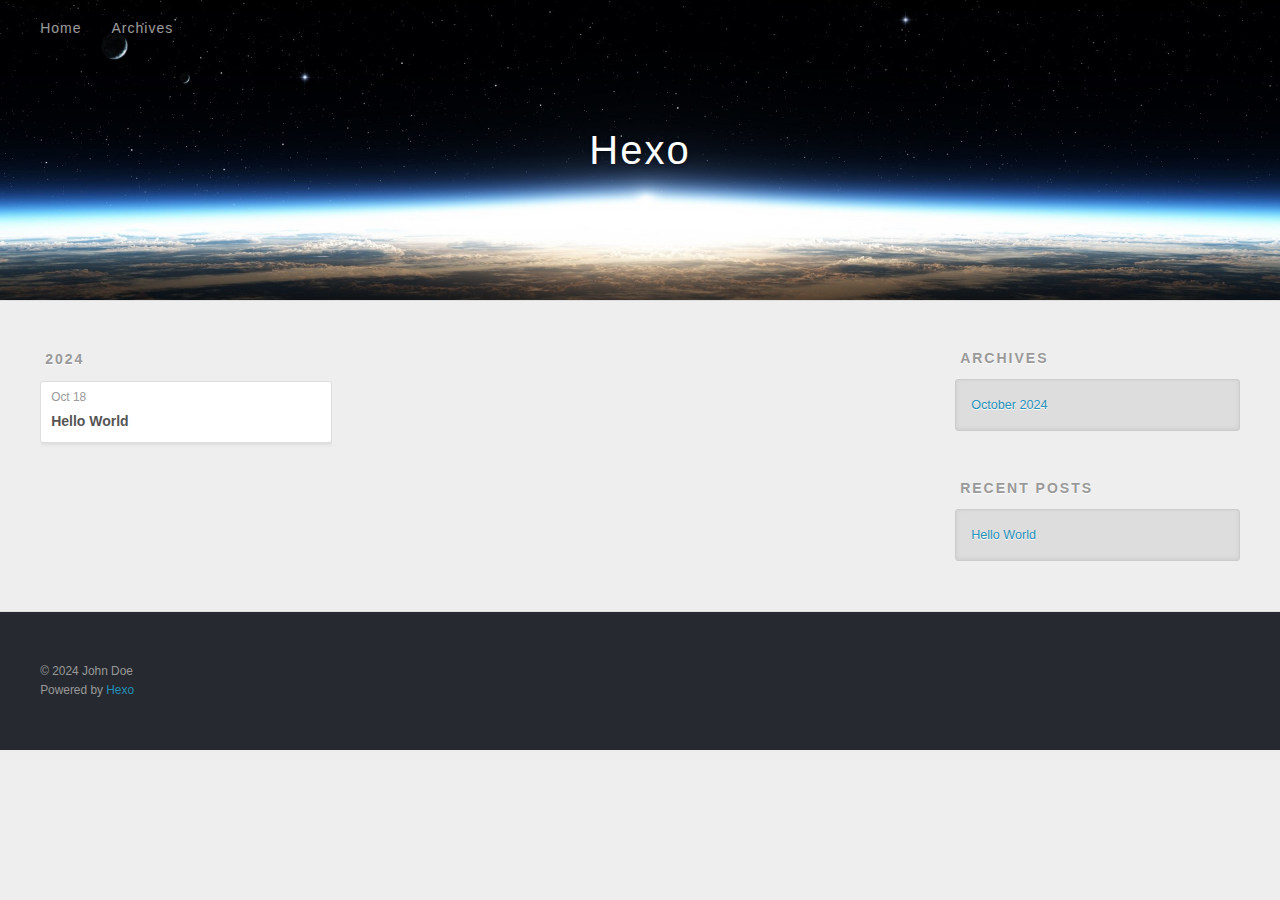
==== archives/index.html @ 4eb61c9b "Site updated: 2024-10-18 20:29:29" ====
<!DOCTYPE html>
<html>
<head>
  <meta charset="utf-8">
  
  
  <title>Archives | Hexo</title>
  <meta name="viewport" content="width=device-width, initial-scale=1, shrink-to-fit=no">
  <meta property="og:type" content="website">
<meta property="og:title" content="Hexo">
<meta property="og:url" content="http://example.com/archives/index.html">
<meta property="og:site_name" content="Hexo">
<meta property="og:locale" content="en_US">
<meta property="article:author" content="John Doe">
<meta name="twitter:card" content="summary">
  
    <link rel="alternate" href="/atom.xml" title="Hexo" type="application/atom+xml">
  
  
    <link rel="shortcut icon" href="/favicon.png">
  
  
  
<link rel="stylesheet" href="/css/style.css">

  
    
<link rel="stylesheet" href="/fancybox/jquery.fancybox.min.css">

  
  
<meta name="generator" content="Hexo 7.3.0"></head>

<body>
  <div id="container">
    <div id="wrap">
      <header id="header">
  <div id="banner"></div>
  <div id="header-outer" class="outer">
    <div id="header-title" class="inner">
      <h1 id="logo-wrap">
        <a href="/" id="logo">Hexo</a>
      </h1>
      
    </div>
    <div id="header-inner" class="inner">
      <nav id="main-nav">
        <a id="main-nav-toggle" class="nav-icon"><span class="fa fa-bars"></span></a>
        
          <a class="main-nav-link" href="/">Home</a>
        
          <a class="main-nav-link" href="/archives">Archives</a>
        
      </nav>
      <nav id="sub-nav">
        
        
          <a class="nav-icon" href="/atom.xml" title="RSS Feed"><span class="fa fa-rss"></span></a>
        
        <a class="nav-icon nav-search-btn" title="Search"><span class="fa fa-search"></span></a>
      </nav>
      <div id="search-form-wrap">
        <form action="//google.com/search" method="get" accept-charset="UTF-8" class="search-form"><input type="search" name="q" class="search-form-input" placeholder="Search"><button type="submit" class="search-form-submit">&#xF002;</button><input type="hidden" name="sitesearch" value="http://example.com"></form>
      </div>
    </div>
  </div>
</header>

      <div class="outer">
        <section id="main">
  
  
    
    
      
      
      <section class="archives-wrap">
        <div class="archive-year-wrap">
          <a href="/archives/2024" class="archive-year">2024</a>
        </div>
        <div class="archives">
    
    <article class="archive-article archive-type-post">
  <div class="archive-article-inner">
    <header class="archive-article-header">
      <a href="/2024/10/18/hello-world/" class="archive-article-date">
  <time class="dt-published" datetime="2024-10-18T12:01:03.611Z" itemprop="datePublished">Oct 18</time>
</a>
      
  
    <h1 itemprop="name">
      <a class="archive-article-title" href="/2024/10/18/hello-world/">Hello World</a>
    </h1>
  

    </header>
  </div>
</article>
  
  
    </div></section>
  


</section>
        
          <aside id="sidebar">
  
    

  
    

  
    
  
    
  <div class="widget-wrap">
    <h3 class="widget-title">Archives</h3>
    <div class="widget">
      <ul class="archive-list"><li class="archive-list-item"><a class="archive-list-link" href="/archives/2024/10/">October 2024</a></li></ul>
    </div>
  </div>


  
    
  <div class="widget-wrap">
    <h3 class="widget-title">Recent Posts</h3>
    <div class="widget">
      <ul>
        
          <li>
            <a href="/2024/10/18/hello-world/">Hello World</a>
          </li>
        
      </ul>
    </div>
  </div>

  
</aside>
        
      </div>
      <footer id="footer">
  
  <div class="outer">
    <div id="footer-info" class="inner">
      
      &copy; 2024 John Doe<br>
      Powered by <a href="https://hexo.io/" target="_blank">Hexo</a>
    </div>
  </div>
</footer>

    </div>
    <nav id="mobile-nav">
  
    <a href="/" class="mobile-nav-link">Home</a>
  
    <a href="/archives" class="mobile-nav-link">Archives</a>
  
</nav>
    


<script src="/js/jquery-3.6.4.min.js"></script>



  
<script src="/fancybox/jquery.fancybox.min.js"></script>




<script src="/js/script.js"></script>





  </div>
</body>
</html>
---- css/style.css ----
body {
  width: 100%;
}
body:before,
body:after {
  content: "";
  display: table;
}
body:after {
  clear: both;
}
html,
body,
div,
span,
applet,
object,
iframe,
h1,
h2,
h3,
h4,
h5,
h6,
p,
blockquote,
pre,
a,
abbr,
acronym,
address,
big,
cite,
code,
del,
dfn,
em,
img,
ins,
kbd,
q,
s,
samp,
small,
strike,
strong,
sub,
sup,
tt,
var,
dl,
dt,
dd,
ol,
ul,
li,
fieldset,
form,
label,
legend,
table,
caption,
tbody,
tfoot,
thead,
tr,
th,
td {
  margin: 0;
  padding: 0;
  border: 0;
  outline: 0;
  font-weight: inherit;
  font-style: inherit;
  font-family: inherit;
  font-size: 100%;
  vertical-align: baseline;
}
body {
  line-height: 1;
  color: #000;
  background: #fff;
}
ol,
ul {
  list-style: none;
}
table {
  border-collapse: separate;
  border-spacing: 0;
  vertical-align: middle;
}
caption,
th,
td {
  text-align: left;
  font-weight: normal;
  vertical-align: middle;
}
a img {
  border: none;
}
input,
button {
  margin: 0;
  padding: 0;
}
input::-moz-focus-inner,
button::-moz-focus-inner {
  border: 0;
  padding: 0;
}
html,
body,
#container {
  height: 100%;
}
body {
  background: #eee;
  font: 14px -apple-system, BlinkMacSystemFont, "Segoe UI", "Roboto", "Oxygen", "Ubuntu", "Cantarell", "Fira Sans", "Droid Sans", "Helvetica Neue", sans-serif;
  -webkit-text-size-adjust: 100%;
}
.outer {
  max-width: 1220px;
  margin: 0 auto;
  padding: 0 20px;
}
.outer:before,
.outer:after {
  content: "";
  display: table;
}
.outer:after {
  clear: both;
}
.inner {
  display: inline;
  float: left;
  width: 98.33333333333333%;
  margin: 0 0.833333333333333%;
}
.left,
.alignleft {
  float: left;
}
.right,
.alignright {
  float: right;
}
.clear {
  clear: both;
}
#container {
  position: relative;
}
.mobile-nav-on {
  overflow: hidden;
}
#wrap {
  height: 100%;
  width: 100%;
  position: absolute;
  top: 0;
  left: 0;
  -webkit-transition: 0.2s ease-out;
  -moz-transition: 0.2s ease-out;
  -ms-transition: 0.2s ease-out;
  transition: 0.2s ease-out;
  z-index: 1;
  background: #eee;
}
.mobile-nav-on #wrap {
  left: 280px;
}
@media screen and (min-width: 768px) {
  #main {
    display: inline;
    float: left;
    width: 73.33333333333333%;
    margin: 0 0.833333333333333%;
  }
}
.article-date,
.article-category-link,
.archive-year,
.widget-title {
  text-decoration: none;
  text-transform: uppercase;
  letter-spacing: 2px;
  color: #999;
  margin-bottom: 1em;
  margin-left: 5px;
  line-height: 1em;
  text-shadow: 0 1px #fff;
  font-weight: bold;
}
.article-inner,
.archive-article-inner {
  background: #fff;
  -webkit-box-shadow: 1px 2px 3px #ddd;
  box-shadow: 1px 2px 3px #ddd;
  border: 1px solid #ddd;
  border-radius: 3px;
}
.article-entry h1,
.widget h1 {
  font-size: 2em;
}
.article-entry h2,
.widget h2 {
  font-size: 1.5em;
}
.article-entry h3,
.widget h3 {
  font-size: 1.3em;
}
.article-entry h4,
.widget h4 {
  font-size: 1.2em;
}
.article-entry h5,
.widget h5 {
  font-size: 1em;
}
.article-entry h6,
.widget h6 {
  font-size: 1em;
  color: #999;
}
.article-entry hr,
.widget hr {
  border: 1px dashed #ddd;
}
.article-entry strong,
.widget strong {
  font-weight: bold;
}
.article-entry em,
.widget em,
.article-entry cite,
.widget cite {
  font-style: italic;
}
.article-entry sup,
.widget sup,
.article-entry sub,
.widget sub {
  font-size: 0.75em;
  line-height: 0;
  position: relative;
  vertical-align: baseline;
}
.article-entry sup,
.widget sup {
  top: -0.5em;
}
.article-entry sub,
.widget sub {
  bottom: -0.2em;
}
.article-entry small,
.widget small {
  font-size: 0.85em;
}
.article-entry acronym,
.widget acronym,
.article-entry abbr,
.widget abbr {
  border-bottom: 1px dotted;
}
.article-entry ul,
.widget ul,
.article-entry ol,
.widget ol,
.article-entry dl,
.widget dl {
  margin: 0 20px;
  line-height: 1.6em;
}
.article-entry ul ul,
.widget ul ul,
.article-entry ol ul,
.widget ol ul,
.article-entry ul ol,
.widget ul ol,
.article-entry ol ol,
.widget ol ol {
  margin-top: 0;
  margin-bottom: 0;
}
.article-entry ul,
.widget ul {
  list-style: disc;
}
.article-entry ol,
.widget ol {
  list-style: decimal;
}
.article-entry dt,
.widget dt {
  font-weight: bold;
}
#header {
  height: 300px;
  position: relative;
  border-bottom: 1px solid #ddd;
}
#header:before,
#header:after {
  content: "";
  position: absolute;
  left: 0;
  right: 0;
  height: 40px;
}
#header:before {
  top: 0;
  background: -webkit-linear-gradient(rgba(0,0,0,0.2), transparent);
  background: -moz-linear-gradient(rgba(0,0,0,0.2), transparent);
  background: -ms-linear-gradient(rgba(0,0,0,0.2), transparent);
  background: linear-gradient(rgba(0,0,0,0.2), transparent);
}
#header:after {
  bottom: 0;
  background: -webkit-linear-gradient(transparent, rgba(0,0,0,0.2));
  background: -moz-linear-gradient(transparent, rgba(0,0,0,0.2));
  background: -ms-linear-gradient(transparent, rgba(0,0,0,0.2));
  background: linear-gradient(transparent, rgba(0,0,0,0.2));
}
#header-outer {
  height: 100%;
  position: relative;
}
#header-inner {
  position: relative;
  overflow: hidden;
}
#banner {
  position: absolute;
  top: 0;
  left: 0;
  width: 100%;
  height: 100%;
  background: url("images/banner.jpg") center #000;
  background-size: cover;
  z-index: -1;
}
#header-title {
  text-align: center;
  height: 40px;
  position: absolute;
  top: 50%;
  left: 0;
  margin-top: -20px;
}
#logo,
#subtitle {
  text-decoration: none;
  color: #fff;
  font-weight: 300;
  text-shadow: 0 1px 4px rgba(0,0,0,0.3);
}
#logo {
  font-size: 40px;
  line-height: 40px;
  letter-spacing: 2px;
}
#subtitle {
  font-size: 16px;
  line-height: 16px;
  letter-spacing: 1px;
}
#subtitle-wrap {
  margin-top: 16px;
}
#main-nav {
  float: left;
  margin-left: -15px;
}
.nav-icon,
.main-nav-link {
  float: left;
  color: #fff;
  opacity: 0.6;
  text-decoration: none;
  text-shadow: 0 1px rgba(0,0,0,0.2);
  -webkit-transition: opacity 0.2s;
  -moz-transition: opacity 0.2s;
  -ms-transition: opacity 0.2s;
  transition: opacity 0.2s;
  display: block;
  padding: 20px 15px;
}
.nav-icon:hover,
.main-nav-link:hover {
  opacity: 1;
}
.nav-icon {
  text-align: center;
  font-size: 14px;
  width: 14px;
  height: 14px;
  padding: 20px 15px;
  position: relative;
  cursor: pointer;
}
.main-nav-link {
  font-weight: 300;
  letter-spacing: 1px;
}
@media screen and (max-width: 479px) {
  .main-nav-link {
    display: none;
  }
}
#main-nav-toggle {
  display: none;
}
@media screen and (max-width: 479px) {
  #main-nav-toggle {
    display: block;
  }
}
#sub-nav {
  float: right;
  margin-right: -15px;
}
#search-form-wrap {
  position: absolute;
  top: 15px;
  width: 150px;
  height: 30px;
  right: -150px;
  opacity: 0;
  -webkit-transition: 0.2s ease-out;
  -moz-transition: 0.2s ease-out;
  -ms-transition: 0.2s ease-out;
  transition: 0.2s ease-out;
}
#search-form-wrap.on {
  opacity: 1;
  right: 0;
}
@media screen and (max-width: 479px) {
  #search-form-wrap {
    width: 100%;
    right: -100%;
  }
}
.search-form {
  position: absolute;
  top: 0;
  left: 0;
  right: 0;
  background: #fff;
  padding: 5px 15px;
  border-radius: 15px;
  -webkit-box-shadow: 0 0 10px rgba(0,0,0,0.3);
  box-shadow: 0 0 10px rgba(0,0,0,0.3);
}
.search-form-input {
  border: none;
  background: none;
  color: #555;
  width: 100%;
  font: 13px -apple-system, BlinkMacSystemFont, "Segoe UI", "Roboto", "Oxygen", "Ubuntu", "Cantarell", "Fira Sans", "Droid Sans", "Helvetica Neue", sans-serif;
  outline: none;
}
.search-form-input::-webkit-search-results-decoration,
.search-form-input::-webkit-search-cancel-button {
  -webkit-appearance: none;
}
.search-form-submit {
  position: absolute;
  top: 50%;
  right: 10px;
  margin-top: -7px;
  font: 13px ForkAwesome;
  border: none;
  background: none;
  color: #bbb;
  cursor: pointer;
}
.search-form-submit:hover,
.search-form-submit:focus {
  color: #777;
}
.article {
  margin: 50px 0;
}
.article-inner {
  overflow: hidden;
}
.article-meta:before,
.article-meta:after {
  content: "";
  display: table;
}
.article-meta:after {
  clear: both;
}
.article-date {
  float: left;
}
.article-category {
  float: left;
  line-height: 1em;
  color: #ccc;
  text-shadow: 0 1px #fff;
  margin-left: 8px;
}
.article-category:before {
  content: "\2022";
}
.article-category-link {
  margin: 0 12px 1em;
}
.article-header {
  padding: 20px 20px 0;
}
.article-title {
  text-decoration: none;
  font-size: 2em;
  font-weight: bold;
  color: #555;
  line-height: 1.1em;
  -webkit-transition: color 0.2s;
  -moz-transition: color 0.2s;
  -ms-transition: color 0.2s;
  transition: color 0.2s;
}
a.article-title:hover {
  color: #258fb8;
}
.article-entry {
  color: #555;
  padding: 0 20px;
}
.article-entry:before,
.article-entry:after {
  content: "";
  display: table;
}
.article-entry:after {
  clear: both;
}
.article-entry p,
.article-entry table {
  line-height: 1.6em;
  margin: 1.6em 0;
}
.article-entry h1,
.article-entry h2,
.article-entry h3,
.article-entry h4,
.article-entry h5,
.article-entry h6 {
  font-weight: bold;
}
.article-entry h1,
.article-entry h2,
.article-entry h3,
.article-entry h4,
.article-entry h5,
.article-entry h6 {
  line-height: 1.1em;
  margin: 1.1em 0;
}
.article-entry a {
  color: #258fb8;
  text-decoration: none;
}
.article-entry a:hover {
  text-decoration: underline;
}
.article-entry ul,
.article-entry ol,
.article-entry dl {
  margin-top: 1.6em;
  margin-bottom: 1.6em;
}
.article-entry img,
.article-entry video {
  max-width: 100%;
  height: auto;
  display: block;
  margin: auto;
}
.article-entry iframe {
  border: none;
}
.article-entry table {
  width: 100%;
  border-collapse: collapse;
  border-spacing: 0;
}
.article-entry th {
  font-weight: bold;
  border-bottom: 3px solid #ddd;
  padding-bottom: 0.5em;
}
.article-entry td {
  border-bottom: 1px solid #ddd;
  padding: 10px 0;
}
.article-entry blockquote {
  font-family: Georgia, "Times New Roman", serif;
  margin: 1.6em 20px;
  text-align: center;
}
.article-entry blockquote footer {
  font-size: 14px;
  margin: 1.6em 0;
  font-family: -apple-system, BlinkMacSystemFont, "Segoe UI", "Roboto", "Oxygen", "Ubuntu", "Cantarell", "Fira Sans", "Droid Sans", "Helvetica Neue", sans-serif;
}
.article-entry blockquote footer cite:before {
  content: "—";
  padding: 0 0.5em;
}
.article-entry .pullquote {
  text-align: left;
  width: 45%;
  margin: 0;
}
.article-entry .pullquote.left {
  margin-left: 0.5em;
  margin-right: 1em;
}
.article-entry .pullquote.right {
  margin-right: 0.5em;
  margin-left: 1em;
}
.article-entry .caption {
  color: #999;
  display: block;
  font-size: 0.9em;
  margin-top: 0.5em;
  position: relative;
  text-align: center;
}
.article-entry .video-container {
  position: relative;
  padding-top: 56.25%;
  height: 0;
  overflow: hidden;
}
.article-entry .video-container iframe,
.article-entry .video-container object,
.article-entry .video-container embed {
  position: absolute;
  top: 0;
  left: 0;
  width: 100%;
  height: 100%;
  margin-top: 0;
}
.article-more-link a {
  display: inline-block;
  line-height: 1em;
  padding: 6px 15px;
  border-radius: 15px;
  background: #eee;
  color: #999;
  text-shadow: 0 1px #fff;
  text-decoration: none;
}
.article-more-link a:hover {
  background: #258fb8;
  color: #fff;
  text-decoration: none;
  text-shadow: 0 1px #1e7293;
}
.article-footer {
  font-size: 0.85em;
  line-height: 1.6em;
  border-top: 1px solid #ddd;
  padding-top: 1.6em;
  margin: 0 20px 20px;
}
.article-footer:before,
.article-footer:after {
  content: "";
  display: table;
}
.article-footer:after {
  clear: both;
}
.article-footer a {
  color: #999;
  text-decoration: none;
}
.article-footer a:hover {
  color: #555;
}
.article-tag-list-item {
  float: left;
  margin-right: 10px;
}
.article-tag-list-link:before {
  content: "#";
}
.article-comment-link {
  float: right;
}
.article-comment-link:before {
  padding-right: 8px;
}
.article-share-link {
  cursor: pointer;
  float: right;
  margin-left: 20px;
}
.article-share-link:before {
  padding-right: 6px;
}
#article-nav {
  position: relative;
}
#article-nav:before,
#article-nav:after {
  content: "";
  display: table;
}
#article-nav:after {
  clear: both;
}
@media screen and (min-width: 768px) {
  #article-nav {
    margin: 50px 0;
  }
  #article-nav:before {
    width: 8px;
    height: 8px;
    position: absolute;
    top: 50%;
    left: 50%;
    margin-top: -4px;
    margin-left: -4px;
    content: "";
    border-radius: 50%;
    background: #ddd;
    -webkit-box-shadow: 0 1px 2px #fff;
    box-shadow: 0 1px 2px #fff;
  }
}
.article-nav-link-wrap {
  text-decoration: none;
  text-shadow: 0 1px #fff;
  color: #999;
  -webkit-box-sizing: border-box;
  -moz-box-sizing: border-box;
  box-sizing: border-box;
  margin-top: 50px;
  text-align: center;
  display: block;
}
.article-nav-link-wrap:hover {
  color: #555;
}
@media screen and (min-width: 768px) {
  .article-nav-link-wrap {
    width: 50%;
    margin-top: 0;
  }
}
@media screen and (min-width: 768px) {
  #article-nav-newer {
    float: left;
    text-align: right;
    padding-right: 20px;
  }
}
@media screen and (min-width: 768px) {
  #article-nav-older {
    float: right;
    text-align: left;
    padding-left: 20px;
  }
}
.article-nav-caption {
  text-transform: uppercase;
  letter-spacing: 2px;
  color: #ddd;
  line-height: 1em;
  font-weight: bold;
}
#article-nav-newer .article-nav-caption {
  margin-right: -2px;
}
.article-nav-title {
  font-size: 0.85em;
  line-height: 1.6em;
  margin-top: 0.5em;
}
.article-share-box {
  position: absolute;
  display: none;
  background: #fff;
  -webkit-box-shadow: 1px 2px 10px rgba(0,0,0,0.2);
  box-shadow: 1px 2px 10px rgba(0,0,0,0.2);
  border-radius: 3px;
  margin-left: -145px;
  overflow: hidden;
  z-index: 1;
}
.article-share-box.on {
  display: block;
}
.article-share-input {
  width: 100%;
  background: none;
  -webkit-box-sizing: border-box;
  -moz-box-sizing: border-box;
  box-sizing: border-box;
  font: 14px -apple-system, BlinkMacSystemFont, "Segoe UI", "Roboto", "Oxygen", "Ubuntu", "Cantarell", "Fira Sans", "Droid Sans", "Helvetica Neue", sans-serif;
  padding: 0 15px;
  color: #555;
  outline: none;
  border: 1px solid #ddd;
  border-radius: 3px 3px 0 0;
  height: 36px;
  line-height: 36px;
}
.article-share-links {
  background: #eee;
}
.article-share-links:before,
.article-share-links:after {
  content: "";
  display: table;
}
.article-share-links:after {
  clear: both;
}
.article-share-twitter,
.article-share-facebook,
.article-share-pinterest,
.article-share-linkedin {
  width: 50px;
  height: 36px;
  display: block;
  float: left;
  position: relative;
  color: #999;
  text-shadow: 0 1px #fff;
}
.article-share-twitter:before,
.article-share-facebook:before,
.article-share-pinterest:before,
.article-share-linkedin:before {
  font-size: 20px;
  width: 20px;
  height: 20px;
  position: absolute;
  top: 50%;
  left: 50%;
  margin-top: -10px;
  margin-left: -10px;
  text-align: center;
}
.article-share-twitter:hover,
.article-share-facebook:hover,
.article-share-pinterest:hover,
.article-share-linkedin:hover {
  color: #fff;
}
.article-share-twitter:hover {
  background: #00aced;
  text-shadow: 0 1px #008abe;
}
.article-share-facebook:hover {
  background: #3b5998;
  text-shadow: 0 1px #2f477a;
}
.article-share-pinterest:hover {
  background: #cb2027;
  text-shadow: 0 1px #a21a1f;
}
.article-share-linkedin:hover {
  background: #0077b5;
  text-shadow: 0 1px #005f91;
}
.article-gallery {
  background: #000;
  position: relative;
}
.article-gallery-photos {
  position: relative;
  overflow: hidden;
}
.article-gallery-img {
  display: none;
  max-width: 100%;
}
.article-gallery-img:first-child {
  display: block;
}
.article-gallery-img.loaded {
  position: absolute;
  display: block;
}
.article-gallery-img img {
  display: block;
  max-width: 100%;
  margin: 0 auto;
}
#comments {
  background: #fff;
  -webkit-box-shadow: 1px 2px 3px #ddd;
  box-shadow: 1px 2px 3px #ddd;
  padding: 20px;
  border: 1px solid #ddd;
  border-radius: 3px;
  margin: 50px 0;
}
#comments a {
  color: #258fb8;
}
.archives-wrap {
  margin: 50px 0;
}
.archives:before,
.archives:after {
  content: "";
  display: table;
}
.archives:after {
  clear: both;
}
.archive-year-wrap {
  margin-bottom: 1em;
}
.archives {
  -webkit-column-gap: 10px;
  -moz-column-gap: 10px;
  column-gap: 10px;
}
@media screen and (min-width: 480px) and (max-width: 767px) {
  .archives {
    -webkit-column-count: 2;
    -moz-column-count: 2;
    column-count: 2;
  }
}
@media screen and (min-width: 768px) {
  .archives {
    -webkit-column-count: 3;
    -moz-column-count: 3;
    column-count: 3;
  }
}
.archive-article {
  -webkit-column-break-inside: avoid;
  page-break-inside: avoid;
  overflow: hidden;
  break-inside: avoid-column;
}
.archive-article-inner {
  padding: 10px;
  margin-bottom: 15px;
}
.archive-article-title {
  text-decoration: none;
  font-weight: bold;
  color: #555;
  -webkit-transition: color 0.2s;
  -moz-transition: color 0.2s;
  -ms-transition: color 0.2s;
  transition: color 0.2s;
  line-height: 1.6em;
}
.archive-article-title:hover {
  color: #258fb8;
}
.archive-article-footer {
  margin-top: 1em;
}
.archive-article-date {
  color: #999;
  text-decoration: none;
  font-size: 0.85em;
  line-height: 1em;
  margin-bottom: 0.5em;
  display: block;
}
#page-nav {
  margin: 50px auto;
  background: #fff;
  -webkit-box-shadow: 1px 2px 3px #ddd;
  box-shadow: 1px 2px 3px #ddd;
  border: 1px solid #ddd;
  border-radius: 3px;
  text-align: center;
  color: #999;
  overflow: hidden;
}
#page-nav:before,
#page-nav:after {
  content: "";
  display: table;
}
#page-nav:after {
  clear: both;
}
#page-nav a,
#page-nav span {
  padding: 10px 20px;
  line-height: 1;
  height: 2ex;
}
#page-nav a {
  color: #999;
  text-decoration: none;
}
#page-nav a:hover {
  background: #999;
  color: #fff;
}
#page-nav .prev {
  float: left;
}
#page-nav .next {
  float: right;
}
#page-nav .page-number {
  display: inline-block;
}
@media screen and (max-width: 479px) {
  #page-nav .page-number {
    display: none;
  }
}
#page-nav .current {
  color: #555;
  font-weight: bold;
}
#page-nav .space {
  color: #ddd;
}
#footer {
  background: #262a30;
  padding: 50px 0;
  border-top: 1px solid #ddd;
  color: #999;
}
#footer a {
  color: #258fb8;
  text-decoration: none;
}
#footer a:hover {
  text-decoration: underline;
}
#footer-info {
  line-height: 1.6em;
  font-size: 0.85em;
}
.article-entry pre,
.article-entry .highlight {
  background: #2d2d2d;
  margin: 0 -20px;
  padding: 15px 20px;
  border-style: solid;
  border-color: #ddd;
  border-width: 1px 0;
  overflow: auto;
  color: #ccc;
  line-height: 22.400000000000002px;
}
.article-entry .highlight .gutter pre,
.article-entry .gist .gist-file .gist-data .line-numbers {
  color: #666;
  font-size: 0.85em;
}
.article-entry pre,
.article-entry code {
  font-family: "Source Code Pro", Consolas, Monaco, Menlo, Consolas, monospace;
}
.article-entry code {
  background: #eee;
  text-shadow: 0 1px #fff;
  padding: 0 0.3em;
}
.article-entry pre code {
  background: none;
  text-shadow: none;
  padding: 0;
}
.article-entry .highlight pre {
  border: none;
  margin: 0;
  padding: 0;
}
.article-entry .highlight table {
  margin: 0;
  width: auto;
}
.article-entry .highlight td {
  border: none;
  padding: 0;
}
.article-entry .highlight figcaption {
  font-size: 0.85em;
  color: #999;
  line-height: 1em;
  margin-bottom: 1em;
}
.article-entry .highlight figcaption:before,
.article-entry .highlight figcaption:after {
  content: "";
  display: table;
}
.article-entry .highlight figcaption:after {
  clear: both;
}
.article-entry .highlight figcaption a {
  float: right;
}
.article-entry .highlight .gutter {
  -moz-user-select: none;
  -ms-user-select: none;
  -webkit-user-select: none;
  -webkit-user-select: none;
  -moz-user-select: none;
  -ms-user-select: none;
  user-select: none;
}
.article-entry .highlight .gutter pre {
  text-align: right;
  padding-right: 20px;
}
.article-entry .highlight .line {
  height: 22.400000000000002px;
}
.article-entry .highlight .line.marked {
  background: #515151;
}
.article-entry .gist {
  margin: 0 -20px;
  border-style: solid;
  border-color: #ddd;
  border-width: 1px 0;
  background: #2d2d2d;
  padding: 15px 20px 15px 0;
}
.article-entry .gist .gist-file {
  border: none;
  font-family: "Source Code Pro", Consolas, Monaco, Menlo, Consolas, monospace;
  margin: 0;
}
.article-entry .gist .gist-file .gist-data {
  background: none;
  border: none;
}
.article-entry .gist .gist-file .gist-data .line-numbers {
  background: none;
  border: none;
  padding: 0 20px 0 0;
}
.article-entry .gist .gist-file .gist-data .line-data {
  padding: 0 !important;
}
.article-entry .gist .gist-file .highlight {
  margin: 0;
  padding: 0;
  border: none;
}
.article-entry .gist .gist-file .gist-meta {
  background: #2d2d2d;
  color: #999;
  font: 0.85em -apple-system, BlinkMacSystemFont, "Segoe UI", "Roboto", "Oxygen", "Ubuntu", "Cantarell", "Fira Sans", "Droid Sans", "Helvetica Neue", sans-serif;
  text-shadow: 0 0;
  padding: 0;
  margin-top: 1em;
  margin-left: 20px;
}
.article-entry .gist .gist-file .gist-meta a {
  color: #258fb8;
  font-weight: normal;
}
.article-entry .gist .gist-file .gist-meta a:hover {
  text-decoration: underline;
}
pre .comment,
pre .title {
  color: #999;
}
pre .variable,
pre .attribute,
pre .tag,
pre .regexp,
pre .ruby .constant,
pre .xml .tag .title,
pre .xml .pi,
pre .xml .doctype,
pre .html .doctype,
pre .css .id,
pre .css .class,
pre .css .pseudo {
  color: #f2777a;
}
pre .number,
pre .preprocessor,
pre .built_in,
pre .literal,
pre .params,
pre .constant {
  color: #f99157;
}
pre .class,
pre .ruby .class .title,
pre .css .rules .attribute {
  color: #9c9;
}
pre .string,
pre .value,
pre .inheritance,
pre .header,
pre .ruby .symbol,
pre .xml .cdata {
  color: #9c9;
}
pre .css .hexcolor {
  color: #6cc;
}
pre .function,
pre .python .decorator,
pre .python .title,
pre .ruby .function .title,
pre .ruby .title .keyword,
pre .perl .sub,
pre .javascript .title,
pre .coffeescript .title {
  color: #69c;
}
pre .keyword,
pre .javascript .function {
  color: #c9c;
}
@media screen and (max-width: 479px) {
  #mobile-nav {
    position: absolute;
    top: 0;
    left: 0;
    width: 280px;
    height: 100%;
    background: #191919;
    border-right: 1px solid #fff;
  }
}
@media screen and (max-width: 479px) {
  .mobile-nav-link {
    display: block;
    color: #999;
    text-decoration: none;
    padding: 15px 20px;
    font-weight: bold;
  }
  .mobile-nav-link:hover {
    color: #fff;
  }
}
@media screen and (min-width: 768px) {
  #sidebar {
    display: inline;
    float: left;
    width: 23.333333333333332%;
    margin: 0 0.833333333333333%;
  }
}
.widget-wrap {
  margin: 50px 0;
}
.widget {
  color: #777;
  text-shadow: 0 1px #fff;
  background: #ddd;
  -webkit-box-shadow: 0 -1px 4px #ccc inset;
  box-shadow: 0 -1px 4px #ccc inset;
  border: 1px solid #ccc;
  padding: 15px;
  border-radius: 3px;
}
.widget a {
  color: #258fb8;
  text-decoration: none;
}
.widget a:hover {
  text-decoration: underline;
}
.widget ul ul,
.widget ol ul,
.widget dl ul,
.widget ul ol,
.widget ol ol,
.widget dl ol,
.widget ul dl,
.widget ol dl,
.widget dl dl {
  margin-left: 15px;
  list-style: disc;
}
.widget {
  line-height: 1.6em;
  word-wrap: break-word;
  font-size: 0.9em;
}
.widget ul,
.widget ol {
  list-style: none;
  margin: 0;
}
.widget ul ul,
.widget ol ul,
.widget ul ol,
.widget ol ol {
  margin: 0 20px;
}
.widget ul ul,
.widget ol ul {
  list-style: disc;
}
.widget ul ol,
.widget ol ol {
  list-style: decimal;
}
.category-list-count,
.tag-list-count,
.archive-list-count {
  padding-left: 5px;
  color: #999;
  font-size: 0.85em;
}
.category-list-count:before,
.tag-list-count:before,
.archive-list-count:before {
  content: "(";
}
.category-list-count:after,
.tag-list-count:after,
.archive-list-count:after {
  content: ")";
}
.tagcloud a {
  margin-right: 5px;
  display: inline-block;
}
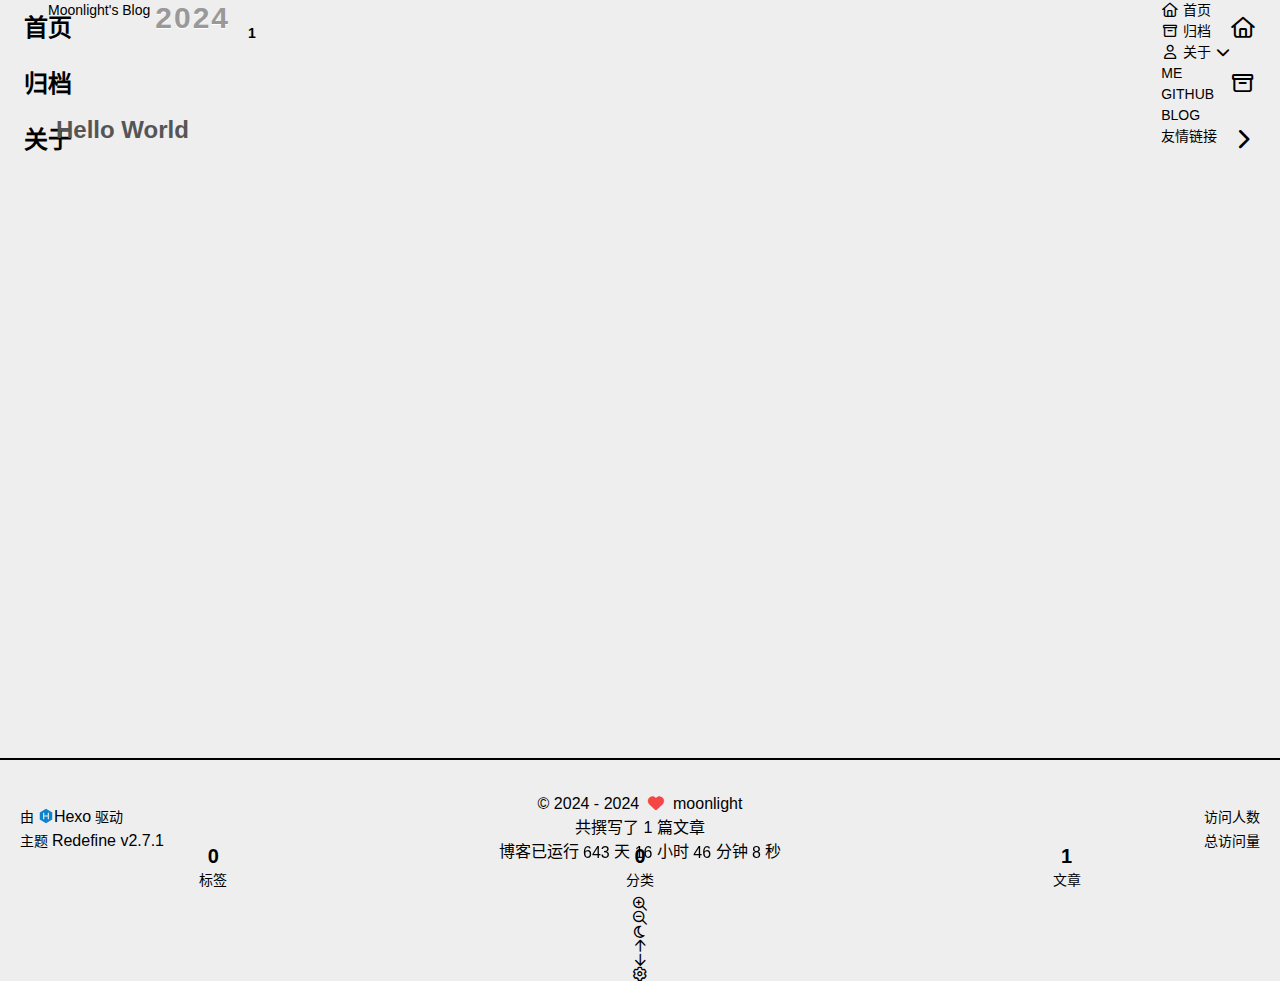
==== commit e1f1a5ec: "Site updated: 2024-10-18 21:07:19" ====
--- a/archives/index.html
+++ b/archives/index.html
@@ -1,185 +1,634 @@
 <!DOCTYPE html>
-<html>
+<html lang="zh-CN">
 <head>
-  <meta charset="utf-8">
-  
-  
-  <title>Archives | Hexo</title>
-  <meta name="viewport" content="width=device-width, initial-scale=1, shrink-to-fit=no">
-  <meta property="og:type" content="website">
+    <meta charset="utf-8">
+    <meta name="viewport" content="width=device-width, initial-scale=1">
+    <meta name="keywords" content="Hexo Theme Redefine">
+    
+    <meta name="author" content="moonlight">
+    <!-- preconnect -->
+    <link rel="preconnect" href="https://fonts.googleapis.com">
+    <link rel="preconnect" href="https://fonts.gstatic.com" crossorigin>
+
+    
+    <!--- Seo Part-->
+    
+    <link rel="canonical" href="http://example.com/archives/"/>
+    <meta name="robots" content="index,follow">
+    <meta name="googlebot" content="index,follow">
+    <meta name="revisit-after" content="1 days">
+    
+        <meta property="og:type" content="website">
 <meta property="og:title" content="Hexo">
 <meta property="og:url" content="http://example.com/archives/index.html">
 <meta property="og:site_name" content="Hexo">
-<meta property="og:locale" content="en_US">
-<meta property="article:author" content="John Doe">
+<meta property="og:locale" content="zh_CN">
+<meta property="article:author" content="Moonlight">
 <meta name="twitter:card" content="summary">
+    
+    
+    <!--- Icon Part-->
+    <link rel="icon" type="image/png" href="/images/redefine-favicon.svg" sizes="192x192">
+    <link rel="apple-touch-icon" sizes="180x180" href="/images/redefine-favicon.svg">
+    <meta name="theme-color" content="#A31F34">
+    <link rel="shortcut icon" href="/images/redefine-favicon.svg">
+    <!--- Page Info-->
+    
+    <title>
+        
+            归档 -
+        
+        Moonlight&#39;s Blog
+    </title>
+
+    
+<link rel="stylesheet" href="/fonts/Chillax/chillax.css">
+
+
+    <!--- Inject Part-->
+    
+
+    
+<link rel="stylesheet" href="/css/style.css">
+
+
+    
+        
+<link rel="stylesheet" href="/assets/build/styles.css">
+
+    
+
+    
+<link rel="stylesheet" href="/fonts/GeistMono/geist-mono.css">
+
+    
+<link rel="stylesheet" href="/fonts/Geist/geist.css">
+
+    <!--- Font Part-->
+    
+    
+    
+        <link href="" rel="stylesheet">
+    
+    
+    
+    
+
+    <script id="hexo-configurations">
+    window.config = {"hostname":"example.com","root":"/","language":"zh-CN"};
+    window.theme = {"articles":{"style":{"font_size":"16px","line_height":1.5,"image_border_radius":"14px","image_alignment":"center","image_caption":false,"link_icon":true,"title_alignment":"left","headings_top_spacing":{"h1":"3.2rem","h2":"2.4rem","h3":"1.9rem","h4":"1.6rem","h5":"1.4rem","h6":"1.3rem"}},"word_count":{"enable":true,"count":true,"min2read":true},"author_label":{"enable":true,"auto":false,"list":[]},"code_block":{"copy":true,"style":"mac","highlight_theme":{"light":"github","dark":"vs2015"},"font":{"enable":false,"family":null,"url":null}},"toc":{"enable":true,"max_depth":3,"number":false,"expand":true,"init_open":true},"copyright":{"enable":true,"default":"cc_by_nc_sa"},"lazyload":true,"recommendation":{"enable":false,"title":"推荐阅读","limit":3,"mobile_limit":2,"placeholder":"/images/wallhaven-wqery6-light.webp","skip_dirs":[]}},"colors":{"primary":"#A31F34","secondary":null,"default_mode":"light"},"global":{"fonts":{"chinese":{"enable":true,"family":null,"url":null},"english":{"enable":false,"family":null,"url":null},"title":{"enable":false,"family":null,"url":null}},"content_max_width":"1000px","sidebar_width":"210px","hover":{"shadow":true,"scale":true},"scroll_progress":{"bar":true,"percentage":false},"website_counter":{"url":"https://cn.vercount.one/js","enable":true,"site_pv":true,"site_uv":true,"post_pv":true},"single_page":true,"preloader":{"enable":false,"custom_message":null},"open_graph":true,"google_analytics":{"enable":false,"id":null}},"home_banner":{"enable":true,"style":"fixed","image":{"light":"/images/wallhaven-wqery6-light.webp","dark":"/images/wallhaven-wqery6-dark.webp"},"title":"Theme Redefine","subtitle":{"text":[],"hitokoto":{"enable":true,"show_author":false,"api":"https://v1.hitokoto.cn?c=d"},"typing_speed":100,"backing_speed":80,"starting_delay":500,"backing_delay":1500,"loop":true,"smart_backspace":true},"text_color":{"light":"#fff","dark":"#d1d1b6"},"text_style":{"title_size":"2.8rem","subtitle_size":"1.5rem","line_height":1.2},"custom_font":{"enable":false,"family":null,"url":null},"social_links":{"enable":false,"style":"default","links":{"github":null,"instagram":null,"zhihu":null,"twitter":null,"email":null},"qrs":{"weixin":null}}},"plugins":{"feed":{"enable":false},"aplayer":{"enable":false,"type":"fixed","audios":[{"name":null,"artist":null,"url":null,"cover":null,"lrc":null}]},"mermaid":{"enable":false,"version":"9.3.0"}},"version":"2.7.1","navbar":{"auto_hide":false,"color":{"left":"#f78736","right":"#367df7","transparency":35},"width":{"home":"1200px","pages":"1000px"},"links":{"Home":{"path":"/","icon":"fa-regular fa-house"},"Archives":{"path":"/archives","icon":"fa-regular fa-archive"},"About":{"icon":"fa-regular fa-user","submenus":{"Me":"/about","Github":"https://github.com/EvanNotFound/hexo-theme-redefine","Blog":"https://ohevan.com","Friends":"/friends"}}},"search":{"enable":false,"preload":true}},"page_templates":{"friends_column":2,"tags_style":"blur"},"home":{"sidebar":{"enable":true,"position":"left","first_item":"menu","announcement":null,"show_on_mobile":true,"links":null},"article_date_format":"auto","excerpt_length":200,"categories":{"enable":true,"limit":3},"tags":{"enable":true,"limit":3}},"footerStart":"2024/10/18 21:00:00"};
+    window.lang_ago = {"second":"%s 秒前","minute":"%s 分钟前","hour":"%s 小时前","day":"%s 天前","week":"%s 周前","month":"%s 个月前","year":"%s 年前"};
+    window.data = {"masonry":false};
+  </script>
+    
+    <!--- Fontawesome Part-->
+    
+<link rel="stylesheet" href="/fontawesome/fontawesome.min.css">
+
+    
+<link rel="stylesheet" href="/fontawesome/brands.min.css">
+
+    
+<link rel="stylesheet" href="/fontawesome/solid.min.css">
+
+    
+<link rel="stylesheet" href="/fontawesome/regular.min.css">
+
+    
+    
+    
+    
+<meta name="generator" content="Hexo 7.3.0"></head>
+
+
+<body>
+<div class="progress-bar-container">
+    
+        <span class="scroll-progress-bar"></span>
+    
+
+    
+        <span class="pjax-progress-bar"></span>
+<!--        <span class="swup-progress-icon">-->
+<!--            <i class="fa-solid fa-circle-notch fa-spin"></i>-->
+<!--        </span>-->
+    
+</div>
+
+
+
+<main class="page-container" id="swup">
+
+    
+
+    <div class="main-content-container">
+
+
+        <div class="main-content-header">
+            <header class="navbar-container px-6 md:px-12">
+
+    <div class="navbar-content ">
+        <div class="left">
+            
+            <a class="logo-title" href="/">
+                
+                Moonlight&#39;s Blog
+                
+            </a>
+        </div>
+
+        <div class="right">
+            <!-- PC -->
+            <div class="desktop">
+                <ul class="navbar-list">
+                    
+                        
+                            
+
+                            <li class="navbar-item">
+                                <!-- Menu -->
+                                <a class=""
+                                   href="/"
+                                        >
+                                    <i class="fa-regular fa-house fa-fw"></i>
+                                    首页
+                                    
+                                </a>
+
+                                <!-- Submenu -->
+                                
+                            </li>
+                    
+                        
+                            
+
+                            <li class="navbar-item">
+                                <!-- Menu -->
+                                <a class="active"
+                                   href="/archives"
+                                        >
+                                    <i class="fa-regular fa-archive fa-fw"></i>
+                                    归档
+                                    
+                                </a>
+
+                                <!-- Submenu -->
+                                
+                            </li>
+                    
+                        
+                            
+
+                            <li class="navbar-item">
+                                <!-- Menu -->
+                                <a class="has-dropdown"
+                                   href="#"
+                                        onClick=&#34;return false;&#34;>
+                                    <i class="fa-regular fa-user fa-fw"></i>
+                                    关于
+                                    <i class="fa-solid fa-chevron-down fa-fw"></i>
+                                </a>
+
+                                <!-- Submenu -->
+                                
+                                    <ul class="sub-menu">
+                                        
+                                            <li>
+                                                <a href="/about">
+                                                    ME
+                                                </a>
+                                            </li>
+                                        
+                                            <li>
+                                                <a target="_blank" rel="noopener" href="https://github.com/EvanNotFound/hexo-theme-redefine">
+                                                    GITHUB
+                                                </a>
+                                            </li>
+                                        
+                                            <li>
+                                                <a target="_blank" rel="noopener" href="https://ohevan.com">
+                                                    BLOG
+                                                </a>
+                                            </li>
+                                        
+                                            <li>
+                                                <a href="/friends">
+                                                    友情链接
+                                                </a>
+                                            </li>
+                                        
+                                    </ul>
+                                
+                            </li>
+                    
+                    
+                </ul>
+            </div>
+            <!-- Mobile -->
+            <div class="mobile">
+                
+                <div class="icon-item navbar-bar">
+                    <div class="navbar-bar-middle"></div>
+                </div>
+            </div>
+        </div>
+    </div>
+
+    <!-- Mobile sheet -->
+    <div class="navbar-drawer h-screen w-full absolute top-0 left-0 bg-background-color flex flex-col justify-between">
+        <ul class="drawer-navbar-list flex flex-col px-4 justify-center items-start">
+            
+                
+                    
+
+                    <li class="drawer-navbar-item text-base my-1.5 flex flex-col w-full">
+                        
+                        <a class="py-1.5 px-2 flex flex-row items-center justify-between gap-1 hover:!text-primary active:!text-primary text-2xl font-semibold group border-b border-border-color hover:border-primary w-full "
+                           href="/"
+                        >
+                            <span>
+                                首页
+                            </span>
+                            
+                                <i class="fa-regular fa-house fa-sm fa-fw"></i>
+                            
+                        </a>
+                        
+
+                        
+                    </li>
+            
+                
+                    
+
+                    <li class="drawer-navbar-item text-base my-1.5 flex flex-col w-full">
+                        
+                        <a class="py-1.5 px-2 flex flex-row items-center justify-between gap-1 hover:!text-primary active:!text-primary text-2xl font-semibold group border-b border-border-color hover:border-primary w-full active"
+                           href="/archives"
+                        >
+                            <span>
+                                归档
+                            </span>
+                            
+                                <i class="fa-regular fa-archive fa-sm fa-fw"></i>
+                            
+                        </a>
+                        
+
+                        
+                    </li>
+            
+                
+                    
+
+                    <li class="drawer-navbar-item-sub text-base my-1.5 flex flex-col w-full">
+                        
+                        <div class="py-1.5 px-2 flex flex-row items-center justify-between gap-1 hover:!text-primary active:!text-primary cursor-pointer text-2xl font-semibold group border-b border-border-color hover:border-primary w-full "
+                             navbar-data-toggle="submenu-About"
+                        >
+                            <span>
+                                关于
+                            </span>
+                            
+                                <i class="fa-solid fa-chevron-right fa-sm fa-fw transition-all"></i>
+                            
+                        </div>
+                        
+
+                        
+                            <div class="flex-col items-start px-2 py-2 hidden" data-target="submenu-About">
+                                
+                                    <div class="drawer-navbar-item text-base flex flex-col justify-center items-start hover:underline active:underline hover:underline-offset-1 rounded-3xl">
+                                        <a class=" text-third-text-color text-xl"
+                                           href="/about">ME</a>
+                                    </div>
+                                
+                                    <div class="drawer-navbar-item text-base flex flex-col justify-center items-start hover:underline active:underline hover:underline-offset-1 rounded-3xl">
+                                        <a class=" text-third-text-color text-xl"
+                                           target="_blank" rel="noopener" href="https://github.com/EvanNotFound/hexo-theme-redefine">GITHUB</a>
+                                    </div>
+                                
+                                    <div class="drawer-navbar-item text-base flex flex-col justify-center items-start hover:underline active:underline hover:underline-offset-1 rounded-3xl">
+                                        <a class=" text-third-text-color text-xl"
+                                           target="_blank" rel="noopener" href="https://ohevan.com">BLOG</a>
+                                    </div>
+                                
+                                    <div class="drawer-navbar-item text-base flex flex-col justify-center items-start hover:underline active:underline hover:underline-offset-1 rounded-3xl">
+                                        <a class=" text-third-text-color text-xl"
+                                           href="/friends">友情链接</a>
+                                    </div>
+                                
+                            </div>
+                        
+                    </li>
+            
+
+            
+            
+        </ul>
+
+        <div class="statistics flex justify-around my-2.5">
+    <a class="item tag-count-item flex flex-col justify-center items-center w-20" href="/tags">
+        <div class="number text-2xl sm:text-xl text-second-text-color font-semibold">0</div>
+        <div class="label text-third-text-color text-sm">标签</div>
+    </a>
+    <a class="item tag-count-item flex flex-col justify-center items-center w-20" href="/categories">
+        <div class="number text-2xl sm:text-xl text-second-text-color font-semibold">0</div>
+        <div class="label text-third-text-color text-sm">分类</div>
+    </a>
+    <a class="item tag-count-item flex flex-col justify-center items-center w-20" href="/archives">
+        <div class="number text-2xl sm:text-xl text-second-text-color font-semibold">1</div>
+        <div class="label text-third-text-color text-sm">文章</div>
+    </a>
+</div>
+    </div>
+
+    <div class="window-mask"></div>
+
+</header>
+
+
+        </div>
+
+        <div class="main-content-body">
+
+            
+
+            <div class="main-content">
+
+                
+                    <div class="archive-container shadow-none hover:shadow-none sm:shadow-redefine sm:hover:shadow-redefine-hover">
+    
+<div class="archive-list-container">
+    
+        <section class="archive-item mb-spacing-unit last:mb-0">
+            <div class="archive-item-header flex flex-row items-center mb-2">
+                <span class="archive-year font-semibold text-3xl mr-2">2024</span>
+                <span class="archive-year-post-count text-xs md:text-sm font-bold rounded-small bg-third-background-color py-[2px] px-[10px] border border-border-color">1</span>
+            </div>
+            
+            <ul class="article-list pl-0 md:pl-8 text-lg leading-[1.5]">
+                
+                    
+                    
+                         <!-- Close the previous LI if not the first item -->
+                        <li class="article-item space-y-2 px-6 pt-10 pb-2 text-xl relative border-l-2 border-border-color" date-is='10-18'>
+                    
+                    <a href="/2024/10/18/hello-world/" class="block w-fit">
+                        <span class="article-title my-0.5 text-2xl">Hello World</span>
+                    </a>
+                    
+                
+                </li> <!-- Ensure the last item is properly closed -->
+            </ul>
+        </section>
+    
+</div>
+
+</div>
+
+                
+
+            </div>
+
+            
+
+        </div>
+
+        <div class="main-content-footer">
+            <footer class="footer mt-5 py-5 h-auto text-base text-third-text-color relative border-t-2 border-t-border-color">
+    <div class="info-container py-3 text-center">
+        
+        <div class="text-center">
+            &copy;
+            
+              <span>2024</span>
+              -
+            
+            2024&nbsp;&nbsp;<i class="fa-solid fa-heart fa-beat" style="--fa-animation-duration: 0.5s; color: #f54545"></i>&nbsp;&nbsp;<a href="/">moonlight</a>
+            
+                
+                <p class="post-count space-x-0.5">
+                    <span>
+                        共撰写了 1 篇文章
+                    </span>
+                    
+                </p>
+            
+        </div>
+        
+            <script data-swup-reload-script src="https://cn.vercount.one/js"></script>
+            <div class="relative text-center lg:absolute lg:right-[20px] lg:top-1/2 lg:-translate-y-1/2 lg:text-right">
+                
+                    <span id="busuanzi_container_site_uv" class="lg:!block">
+                        <span class="text-sm">访问人数</span>
+                        <span id="busuanzi_value_site_uv"></span>
+                    </span>
+                
+                
+                    <span id="busuanzi_container_site_pv" class="lg:!block">
+                        <span class="text-sm">总访问量</span>
+                        <span id="busuanzi_value_site_pv"></span>
+                    </span>
+                
+            </div>
+        
+        <div class="relative text-center lg:absolute lg:left-[20px] lg:top-1/2 lg:-translate-y-1/2 lg:text-left">
+            <span class="lg:block text-sm">由 <?xml version="1.0" encoding="utf-8"?><!DOCTYPE svg PUBLIC "-//W3C//DTD SVG 1.1//EN" "http://www.w3.org/Graphics/SVG/1.1/DTD/svg11.dtd"><svg class="relative top-[2px] inline-block align-baseline" version="1.1" id="圖層_1" xmlns="http://www.w3.org/2000/svg" xmlns:xlink="http://www.w3.org/1999/xlink" x="0px" y="0px" width="1rem" height="1rem" viewBox="0 0 512 512" enable-background="new 0 0 512 512" xml:space="preserve"><path fill="#0E83CD" d="M256.4,25.8l-200,115.5L56,371.5l199.6,114.7l200-115.5l0.4-230.2L256.4,25.8z M349,354.6l-18.4,10.7l-18.6-11V275H200v79.6l-18.4,10.7l-18.6-11v-197l18.5-10.6l18.5,10.8V237h112v-79.6l18.5-10.6l18.5,10.8V354.6z"/></svg><a target="_blank" class="text-base" href="https://hexo.io">Hexo</a> 驱动</span>
+            <span class="text-sm lg:block">主题&nbsp;<a class="text-base" target="_blank" href="https://github.com/EvanNotFound/hexo-theme-redefine">Redefine v2.7.1</a></span>
+        </div>
+        
+        
+            <div>
+                博客已运行 <span class="odometer" id="runtime_days" ></span> 天 <span class="odometer" id="runtime_hours"></span> 小时 <span class="odometer" id="runtime_minutes"></span> 分钟 <span class="odometer" id="runtime_seconds"></span> 秒
+            </div>
+        
+        
+            <script data-swup-reload-script>
+                try {
+                    function odometer_init() {
+                    const elements = document.querySelectorAll('.odometer');
+                    elements.forEach(el => {
+                        new Odometer({
+                            el,
+                            format: '( ddd).dd',
+                            duration: 200
+                        });
+                    });
+                    }
+                    odometer_init();
+                } catch (error) {}
+            </script>
+        
+        
+        
+    </div>  
+</footer>
+        </div>
+    </div>
+
+    
+
+    <div class="right-side-tools-container">
+        <div class="side-tools-container">
+    <ul class="hidden-tools-list">
+        <li class="right-bottom-tools tool-font-adjust-plus flex justify-center items-center">
+            <i class="fa-regular fa-magnifying-glass-plus"></i>
+        </li>
+
+        <li class="right-bottom-tools tool-font-adjust-minus flex justify-center items-center">
+            <i class="fa-regular fa-magnifying-glass-minus"></i>
+        </li>
+
+        <li class="right-bottom-tools tool-dark-light-toggle flex justify-center items-center">
+            <i class="fa-regular fa-moon"></i>
+        </li>
+
+        <!-- rss -->
+        
+
+        
+            <li class="right-bottom-tools tool-scroll-to-top flex justify-center items-center">
+                <i class="fa-regular fa-arrow-up"></i>
+            </li>
+        
+
+        <li class="right-bottom-tools tool-scroll-to-bottom flex justify-center items-center">
+            <i class="fa-regular fa-arrow-down"></i>
+        </li>
+    </ul>
+
+    <ul class="visible-tools-list">
+        <li class="right-bottom-tools toggle-tools-list flex justify-center items-center">
+            <i class="fa-regular fa-cog fa-spin"></i>
+        </li>
+        
+        
+    </ul>
+</div>
+
+    </div>
+
+    <div class="image-viewer-container">
+    <img src="">
+</div>
+
+
+    
+
+</main>
+
+
+    
+<script src="/js/libs/Swup.min.js"></script>
+
+<script src="/js/libs/SwupSlideTheme.min.js"></script>
+
+<script src="/js/libs/SwupScriptsPlugin.min.js"></script>
+
+<script src="/js/libs/SwupProgressPlugin.min.js"></script>
+
+<script src="/js/libs/SwupScrollPlugin.min.js"></script>
+
+<script src="/js/libs/SwupPreloadPlugin.min.js"></script>
+
+<script>
+    const swup = new Swup({
+        plugins: [
+            new SwupScriptsPlugin({
+                optin: true,
+            }),
+            new SwupProgressPlugin(),
+            new SwupScrollPlugin({
+                offset: 80,
+            }),
+            new SwupSlideTheme({
+                mainElement: ".main-content-body",
+            }),
+            new SwupPreloadPlugin(),
+        ],
+        containers: ["#swup"],
+    });
+</script>
+
+
+
+
+
+
+
+<script src="/js/tools/imageViewer.js" type="module"></script>
+
+<script src="/js/utils.js" type="module"></script>
+
+<script src="/js/main.js" type="module"></script>
+
+<script src="/js/layouts/navbarShrink.js" type="module"></script>
+
+<script src="/js/tools/scrollTopBottom.js" type="module"></script>
+
+<script src="/js/tools/lightDarkSwitch.js" type="module"></script>
+
+<script src="/js/layouts/categoryList.js" type="module"></script>
+
+
+
+
+
+    
+<script src="/js/tools/codeBlock.js" type="module"></script>
+
+
+
+
+    
+<script src="/js/layouts/lazyload.js" type="module"></script>
+
+
+
+
+    
+<script src="/js/tools/runtime.js"></script>
+
+    
+<script src="/js/libs/odometer.min.js"></script>
+
+    
+<link rel="stylesheet" href="/assets/odometer-theme-minimal.css">
+
+
+
+
   
-    <link rel="alternate" href="/atom.xml" title="Hexo" type="application/atom+xml">
+<script src="/js/libs/Typed.min.js"></script>
+
   
-  
-    <link rel="shortcut icon" href="/favicon.png">
-  
-  
-  
-<link rel="stylesheet" href="/css/style.css">
-
-  
-    
-<link rel="stylesheet" href="/fancybox/jquery.fancybox.min.css">
-
-  
-  
-<meta name="generator" content="Hexo 7.3.0"></head>
-
-<body>
-  <div id="container">
-    <div id="wrap">
-      <header id="header">
-  <div id="banner"></div>
-  <div id="header-outer" class="outer">
-    <div id="header-title" class="inner">
-      <h1 id="logo-wrap">
-        <a href="/" id="logo">Hexo</a>
-      </h1>
-      
-    </div>
-    <div id="header-inner" class="inner">
-      <nav id="main-nav">
-        <a id="main-nav-toggle" class="nav-icon"><span class="fa fa-bars"></span></a>
-        
-          <a class="main-nav-link" href="/">Home</a>
-        
-          <a class="main-nav-link" href="/archives">Archives</a>
-        
-      </nav>
-      <nav id="sub-nav">
-        
-        
-          <a class="nav-icon" href="/atom.xml" title="RSS Feed"><span class="fa fa-rss"></span></a>
-        
-        <a class="nav-icon nav-search-btn" title="Search"><span class="fa fa-search"></span></a>
-      </nav>
-      <div id="search-form-wrap">
-        <form action="//google.com/search" method="get" accept-charset="UTF-8" class="search-form"><input type="search" name="q" class="search-form-input" placeholder="Search"><button type="submit" class="search-form-submit">&#xF002;</button><input type="hidden" name="sitesearch" value="http://example.com"></form>
-      </div>
-    </div>
-  </div>
-</header>
-
-      <div class="outer">
-        <section id="main">
-  
-  
-    
-    
-      
-      
-      <section class="archives-wrap">
-        <div class="archive-year-wrap">
-          <a href="/archives/2024" class="archive-year">2024</a>
-        </div>
-        <div class="archives">
-    
-    <article class="archive-article archive-type-post">
-  <div class="archive-article-inner">
-    <header class="archive-article-header">
-      <a href="/2024/10/18/hello-world/" class="archive-article-date">
-  <time class="dt-published" datetime="2024-10-18T12:01:03.611Z" itemprop="datePublished">Oct 18</time>
-</a>
-      
-  
-    <h1 itemprop="name">
-      <a class="archive-article-title" href="/2024/10/18/hello-world/">Hello World</a>
-    </h1>
-  
-
-    </header>
-  </div>
-</article>
-  
-  
-    </div></section>
-  
-
-
-</section>
-        
-          <aside id="sidebar">
-  
-    
-
-  
-    
-
-  
-    
-  
-    
-  <div class="widget-wrap">
-    <h3 class="widget-title">Archives</h3>
-    <div class="widget">
-      <ul class="archive-list"><li class="archive-list-item"><a class="archive-list-link" href="/archives/2024/10/">October 2024</a></li></ul>
-    </div>
-  </div>
-
-
-  
-    
-  <div class="widget-wrap">
-    <h3 class="widget-title">Recent Posts</h3>
-    <div class="widget">
-      <ul>
-        
-          <li>
-            <a href="/2024/10/18/hello-world/">Hello World</a>
-          </li>
-        
-      </ul>
-    </div>
-  </div>
-
-  
-</aside>
-        
-      </div>
-      <footer id="footer">
-  
-  <div class="outer">
-    <div id="footer-info" class="inner">
-      
-      &copy; 2024 John Doe<br>
-      Powered by <a href="https://hexo.io/" target="_blank">Hexo</a>
-    </div>
-  </div>
-</footer>
-
-    </div>
-    <nav id="mobile-nav">
-  
-    <a href="/" class="mobile-nav-link">Home</a>
-  
-    <a href="/archives" class="mobile-nav-link">Archives</a>
-  
-</nav>
-    
-
-
-<script src="/js/jquery-3.6.4.min.js"></script>
-
-
-
-  
-<script src="/fancybox/jquery.fancybox.min.js"></script>
-
-
-
-
-<script src="/js/script.js"></script>
-
-
-
-
-
-  </div>
+<script src="/js/plugins/typed.js" type="module"></script>
+
+
+
+
+
+
+
+
+    
+<script src="/js/libs/anime.min.js"></script>
+
+
+
+<div class="post-scripts" data-swup-reload-script>
+    
+        
+<script src="/js/tools/tocToggle.js" type="module"></script>
+
+<script src="/js/layouts/toc.js" type="module"></script>
+
+<script src="/js/plugins/tabs.js" type="module"></script>
+
+    
+</div>
+
+
 </body>
-</html>+</html>
--- a/fonts/Chillax/chillax.css
+++ b/fonts/Chillax/chillax.css
@@ -0,0 +1,39 @@
+/**
+ * @license
+ *
+ * Font Family: Chillax
+ * Designed by: Manushi Parikh
+ * URL: https://www.fontshare.com/fonts/chillax
+ * © 2023 Indian Type Foundry
+ *
+ * Font Style:
+ * Chillax Variable(Variable font)
+ *
+*/
+
+
+/**
+* This is a variable font
+* You can controll variable axes as shown below:
+* font-variation-settings: 'wght' 700.0;
+*
+* available axes:
+
+* 'wght' (range from 200.0 to 700.0)
+
+*/
+
+@font-face {
+    font-family: 'Chillax-Variable';
+    src:local('Chillax-Variable'),
+        local('ChillaxVariable'),
+        local('Chillax Variable'),
+        local('Chillax'),
+        url('Chillax-Variable.woff2') format('woff2'),
+        url('Chillax-Variable.woff') format('woff'),
+        url('Chillax-Variable.ttf') format('truetype');
+    font-weight: 200 700;
+    font-display: swap;
+    font-style: normal;
+}
+
--- a/assets/build/styles.css
+++ b/assets/build/styles.css
@@ -0,0 +1,1837 @@
+/*
+! tailwindcss v3.3.3 | MIT License | https://tailwindcss.com
+*/
+
+/*
+1. Prevent padding and border from affecting element width. (https://github.com/mozdevs/cssremedy/issues/4)
+2. Allow adding a border to an element by just adding a border-width. (https://github.com/tailwindcss/tailwindcss/pull/116)
+*/
+
+*,
+::before,
+::after {
+  box-sizing: border-box;
+  /* 1 */
+  border-width: 0;
+  /* 2 */
+  border-style: solid;
+  /* 2 */
+  border-color: #e5e7eb;
+  /* 2 */
+}
+
+::before,
+::after {
+  --tw-content: '';
+}
+
+/*
+1. Use a consistent sensible line-height in all browsers.
+2. Prevent adjustments of font size after orientation changes in iOS.
+3. Use a more readable tab size.
+4. Use the user's configured `sans` font-family by default.
+5. Use the user's configured `sans` font-feature-settings by default.
+6. Use the user's configured `sans` font-variation-settings by default.
+*/
+
+html {
+  line-height: 1.5;
+  /* 1 */
+  -webkit-text-size-adjust: 100%;
+  /* 2 */
+  -moz-tab-size: 4;
+  /* 3 */
+  -o-tab-size: 4;
+     tab-size: 4;
+  /* 3 */
+  font-family: ui-sans-serif, system-ui, -apple-system, BlinkMacSystemFont, "Segoe UI", Roboto, "Helvetica Neue", Arial, "Noto Sans", sans-serif, "Apple Color Emoji", "Segoe UI Emoji", "Segoe UI Symbol", "Noto Color Emoji";
+  /* 4 */
+  font-feature-settings: normal;
+  /* 5 */
+  font-variation-settings: normal;
+  /* 6 */
+}
+
+/*
+1. Remove the margin in all browsers.
+2. Inherit line-height from `html` so users can set them as a class directly on the `html` element.
+*/
+
+body {
+  margin: 0;
+  /* 1 */
+  line-height: inherit;
+  /* 2 */
+}
+
+/*
+1. Add the correct height in Firefox.
+2. Correct the inheritance of border color in Firefox. (https://bugzilla.mozilla.org/show_bug.cgi?id=190655)
+3. Ensure horizontal rules are visible by default.
+*/
+
+hr {
+  height: 0;
+  /* 1 */
+  color: inherit;
+  /* 2 */
+  border-top-width: 1px;
+  /* 3 */
+}
+
+/*
+Add the correct text decoration in Chrome, Edge, and Safari.
+*/
+
+abbr:where([title]) {
+  -webkit-text-decoration: underline dotted;
+          text-decoration: underline dotted;
+}
+
+/*
+Remove the default font size and weight for headings.
+*/
+
+h1,
+h2,
+h3,
+h4,
+h5,
+h6 {
+  font-size: inherit;
+  font-weight: inherit;
+}
+
+/*
+Reset links to optimize for opt-in styling instead of opt-out.
+*/
+
+a {
+  color: inherit;
+  text-decoration: inherit;
+}
+
+/*
+Add the correct font weight in Edge and Safari.
+*/
+
+b,
+strong {
+  font-weight: bolder;
+}
+
+/*
+1. Use the user's configured `mono` font family by default.
+2. Correct the odd `em` font sizing in all browsers.
+*/
+
+code,
+kbd,
+samp,
+pre {
+  font-family: ui-monospace, SFMono-Regular, Menlo, Monaco, Consolas, "Liberation Mono", "Courier New", monospace;
+  /* 1 */
+  font-size: 1em;
+  /* 2 */
+}
+
+/*
+Add the correct font size in all browsers.
+*/
+
+small {
+  font-size: 80%;
+}
+
+/*
+Prevent `sub` and `sup` elements from affecting the line height in all browsers.
+*/
+
+sub,
+sup {
+  font-size: 75%;
+  line-height: 0;
+  position: relative;
+  vertical-align: baseline;
+}
+
+sub {
+  bottom: -0.25em;
+}
+
+sup {
+  top: -0.5em;
+}
+
+/*
+1. Remove text indentation from table contents in Chrome and Safari. (https://bugs.chromium.org/p/chromium/issues/detail?id=999088, https://bugs.webkit.org/show_bug.cgi?id=201297)
+2. Correct table border color inheritance in all Chrome and Safari. (https://bugs.chromium.org/p/chromium/issues/detail?id=935729, https://bugs.webkit.org/show_bug.cgi?id=195016)
+3. Remove gaps between table borders by default.
+*/
+
+table {
+  text-indent: 0;
+  /* 1 */
+  border-color: inherit;
+  /* 2 */
+  border-collapse: collapse;
+  /* 3 */
+}
+
+/*
+1. Change the font styles in all browsers.
+2. Remove the margin in Firefox and Safari.
+3. Remove default padding in all browsers.
+*/
+
+button,
+input,
+optgroup,
+select,
+textarea {
+  font-family: inherit;
+  /* 1 */
+  font-feature-settings: inherit;
+  /* 1 */
+  font-variation-settings: inherit;
+  /* 1 */
+  font-size: 100%;
+  /* 1 */
+  font-weight: inherit;
+  /* 1 */
+  line-height: inherit;
+  /* 1 */
+  color: inherit;
+  /* 1 */
+  margin: 0;
+  /* 2 */
+  padding: 0;
+  /* 3 */
+}
+
+/*
+Remove the inheritance of text transform in Edge and Firefox.
+*/
+
+button,
+select {
+  text-transform: none;
+}
+
+/*
+1. Correct the inability to style clickable types in iOS and Safari.
+2. Remove default button styles.
+*/
+
+button,
+[type='button'],
+[type='reset'],
+[type='submit'] {
+  -webkit-appearance: button;
+  /* 1 */
+  background-color: transparent;
+  /* 2 */
+  background-image: none;
+  /* 2 */
+}
+
+/*
+Use the modern Firefox focus style for all focusable elements.
+*/
+
+:-moz-focusring {
+  outline: auto;
+}
+
+/*
+Remove the additional `:invalid` styles in Firefox. (https://github.com/mozilla/gecko-dev/blob/2f9eacd9d3d995c937b4251a5557d95d494c9be1/layout/style/res/forms.css#L728-L737)
+*/
+
+:-moz-ui-invalid {
+  box-shadow: none;
+}
+
+/*
+Add the correct vertical alignment in Chrome and Firefox.
+*/
+
+progress {
+  vertical-align: baseline;
+}
+
+/*
+Correct the cursor style of increment and decrement buttons in Safari.
+*/
+
+::-webkit-inner-spin-button,
+::-webkit-outer-spin-button {
+  height: auto;
+}
+
+/*
+1. Correct the odd appearance in Chrome and Safari.
+2. Correct the outline style in Safari.
+*/
+
+[type='search'] {
+  -webkit-appearance: textfield;
+  /* 1 */
+  outline-offset: -2px;
+  /* 2 */
+}
+
+/*
+Remove the inner padding in Chrome and Safari on macOS.
+*/
+
+::-webkit-search-decoration {
+  -webkit-appearance: none;
+}
+
+/*
+1. Correct the inability to style clickable types in iOS and Safari.
+2. Change font properties to `inherit` in Safari.
+*/
+
+::-webkit-file-upload-button {
+  -webkit-appearance: button;
+  /* 1 */
+  font: inherit;
+  /* 2 */
+}
+
+/*
+Add the correct display in Chrome and Safari.
+*/
+
+summary {
+  display: list-item;
+}
+
+/*
+Removes the default spacing and border for appropriate elements.
+*/
+
+blockquote,
+dl,
+dd,
+h1,
+h2,
+h3,
+h4,
+h5,
+h6,
+hr,
+figure,
+p,
+pre {
+  margin: 0;
+}
+
+fieldset {
+  margin: 0;
+  padding: 0;
+}
+
+legend {
+  padding: 0;
+}
+
+ol,
+ul,
+menu {
+  list-style: none;
+  margin: 0;
+  padding: 0;
+}
+
+/*
+Reset default styling for dialogs.
+*/
+
+dialog {
+  padding: 0;
+}
+
+/*
+Prevent resizing textareas horizontally by default.
+*/
+
+textarea {
+  resize: vertical;
+}
+
+/*
+1. Reset the default placeholder opacity in Firefox. (https://github.com/tailwindlabs/tailwindcss/issues/3300)
+2. Set the default placeholder color to the user's configured gray 400 color.
+*/
+
+input::-moz-placeholder, textarea::-moz-placeholder {
+  opacity: 1;
+  /* 1 */
+  color: #9ca3af;
+  /* 2 */
+}
+
+input::placeholder,
+textarea::placeholder {
+  opacity: 1;
+  /* 1 */
+  color: #9ca3af;
+  /* 2 */
+}
+
+/*
+Set the default cursor for buttons.
+*/
+
+button,
+[role="button"] {
+  cursor: pointer;
+}
+
+/*
+Make sure disabled buttons don't get the pointer cursor.
+*/
+
+:disabled {
+  cursor: default;
+}
+
+/*
+1. Make replaced elements `display: block` by default. (https://github.com/mozdevs/cssremedy/issues/14)
+2. Add `vertical-align: middle` to align replaced elements more sensibly by default. (https://github.com/jensimmons/cssremedy/issues/14#issuecomment-634934210)
+   This can trigger a poorly considered lint error in some tools but is included by design.
+*/
+
+img,
+svg,
+video,
+canvas,
+audio,
+iframe,
+embed,
+object {
+  display: block;
+  /* 1 */
+  vertical-align: middle;
+  /* 2 */
+}
+
+/*
+Constrain images and videos to the parent width and preserve their intrinsic aspect ratio. (https://github.com/mozdevs/cssremedy/issues/14)
+*/
+
+img,
+video {
+  max-width: 100%;
+  height: auto;
+}
+
+/* Make elements with the HTML hidden attribute stay hidden by default */
+
+[hidden] {
+  display: none;
+}
+
+*, ::before, ::after {
+  --tw-border-spacing-x: 0;
+  --tw-border-spacing-y: 0;
+  --tw-translate-x: 0;
+  --tw-translate-y: 0;
+  --tw-rotate: 0;
+  --tw-skew-x: 0;
+  --tw-skew-y: 0;
+  --tw-scale-x: 1;
+  --tw-scale-y: 1;
+  --tw-pan-x:  ;
+  --tw-pan-y:  ;
+  --tw-pinch-zoom:  ;
+  --tw-scroll-snap-strictness: proximity;
+  --tw-gradient-from-position:  ;
+  --tw-gradient-via-position:  ;
+  --tw-gradient-to-position:  ;
+  --tw-ordinal:  ;
+  --tw-slashed-zero:  ;
+  --tw-numeric-figure:  ;
+  --tw-numeric-spacing:  ;
+  --tw-numeric-fraction:  ;
+  --tw-ring-inset:  ;
+  --tw-ring-offset-width: 0px;
+  --tw-ring-offset-color: #fff;
+  --tw-ring-color: rgb(59 130 246 / 0.5);
+  --tw-ring-offset-shadow: 0 0 #0000;
+  --tw-ring-shadow: 0 0 #0000;
+  --tw-shadow: 0 0 #0000;
+  --tw-shadow-colored: 0 0 #0000;
+  --tw-blur:  ;
+  --tw-brightness:  ;
+  --tw-contrast:  ;
+  --tw-grayscale:  ;
+  --tw-hue-rotate:  ;
+  --tw-invert:  ;
+  --tw-saturate:  ;
+  --tw-sepia:  ;
+  --tw-drop-shadow:  ;
+  --tw-backdrop-blur:  ;
+  --tw-backdrop-brightness:  ;
+  --tw-backdrop-contrast:  ;
+  --tw-backdrop-grayscale:  ;
+  --tw-backdrop-hue-rotate:  ;
+  --tw-backdrop-invert:  ;
+  --tw-backdrop-opacity:  ;
+  --tw-backdrop-saturate:  ;
+  --tw-backdrop-sepia:  ;
+}
+
+::backdrop {
+  --tw-border-spacing-x: 0;
+  --tw-border-spacing-y: 0;
+  --tw-translate-x: 0;
+  --tw-translate-y: 0;
+  --tw-rotate: 0;
+  --tw-skew-x: 0;
+  --tw-skew-y: 0;
+  --tw-scale-x: 1;
+  --tw-scale-y: 1;
+  --tw-pan-x:  ;
+  --tw-pan-y:  ;
+  --tw-pinch-zoom:  ;
+  --tw-scroll-snap-strictness: proximity;
+  --tw-gradient-from-position:  ;
+  --tw-gradient-via-position:  ;
+  --tw-gradient-to-position:  ;
+  --tw-ordinal:  ;
+  --tw-slashed-zero:  ;
+  --tw-numeric-figure:  ;
+  --tw-numeric-spacing:  ;
+  --tw-numeric-fraction:  ;
+  --tw-ring-inset:  ;
+  --tw-ring-offset-width: 0px;
+  --tw-ring-offset-color: #fff;
+  --tw-ring-color: rgb(59 130 246 / 0.5);
+  --tw-ring-offset-shadow: 0 0 #0000;
+  --tw-ring-shadow: 0 0 #0000;
+  --tw-shadow: 0 0 #0000;
+  --tw-shadow-colored: 0 0 #0000;
+  --tw-blur:  ;
+  --tw-brightness:  ;
+  --tw-contrast:  ;
+  --tw-grayscale:  ;
+  --tw-hue-rotate:  ;
+  --tw-invert:  ;
+  --tw-saturate:  ;
+  --tw-sepia:  ;
+  --tw-drop-shadow:  ;
+  --tw-backdrop-blur:  ;
+  --tw-backdrop-brightness:  ;
+  --tw-backdrop-contrast:  ;
+  --tw-backdrop-grayscale:  ;
+  --tw-backdrop-hue-rotate:  ;
+  --tw-backdrop-invert:  ;
+  --tw-backdrop-opacity:  ;
+  --tw-backdrop-saturate:  ;
+  --tw-backdrop-sepia:  ;
+}
+
+.container {
+  width: 100%;
+}
+
+@media (min-width: 640px) {
+  .container {
+    max-width: 640px;
+  }
+}
+
+@media (min-width: 768px) {
+  .container {
+    max-width: 768px;
+  }
+}
+
+@media (min-width: 1024px) {
+  .container {
+    max-width: 1024px;
+  }
+}
+
+@media (min-width: 1280px) {
+  .container {
+    max-width: 1280px;
+  }
+}
+
+@media (min-width: 1536px) {
+  .container {
+    max-width: 1536px;
+  }
+}
+
+.visible {
+  visibility: visible;
+}
+
+.invisible {
+  visibility: hidden;
+}
+
+.static {
+  position: static;
+}
+
+.fixed {
+  position: fixed;
+}
+
+.absolute {
+  position: absolute;
+}
+
+.relative {
+  position: relative;
+}
+
+.sticky {
+  position: sticky;
+}
+
+.bottom-0 {
+  bottom: 0px;
+}
+
+.bottom-0\.5 {
+  bottom: 0.125rem;
+}
+
+.left-0 {
+  left: 0px;
+}
+
+.left-\[50\.5px\] {
+  left: 50.5px;
+}
+
+.right-0 {
+  right: 0px;
+}
+
+.right-\[12px\] {
+  right: 12px;
+}
+
+.top-0 {
+  top: 0px;
+}
+
+.top-3 {
+  top: 0.75rem;
+}
+
+.top-\[12px\] {
+  top: 12px;
+}
+
+.top-\[2px\] {
+  top: 2px;
+}
+
+.z-1 {
+  z-index: 1001;
+}
+
+.z-\[1100\] {
+  z-index: 1100;
+}
+
+.m-1 {
+  margin: 0.25rem;
+}
+
+.mx-0 {
+  margin-left: 0px;
+  margin-right: 0px;
+}
+
+.mx-0\.5 {
+  margin-left: 0.125rem;
+  margin-right: 0.125rem;
+}
+
+.mx-2 {
+  margin-left: 0.5rem;
+  margin-right: 0.5rem;
+}
+
+.mx-6 {
+  margin-left: 1.5rem;
+  margin-right: 1.5rem;
+}
+
+.my-0 {
+  margin-top: 0px;
+  margin-bottom: 0px;
+}
+
+.my-0\.5 {
+  margin-top: 0.125rem;
+  margin-bottom: 0.125rem;
+}
+
+.my-1 {
+  margin-top: 0.25rem;
+  margin-bottom: 0.25rem;
+}
+
+.my-1\.5 {
+  margin-top: 0.375rem;
+  margin-bottom: 0.375rem;
+}
+
+.my-2 {
+  margin-top: 0.5rem;
+  margin-bottom: 0.5rem;
+}
+
+.my-2\.5 {
+  margin-top: 0.625rem;
+  margin-bottom: 0.625rem;
+}
+
+.my-6 {
+  margin-top: 1.5rem;
+  margin-bottom: 1.5rem;
+}
+
+.my-8 {
+  margin-top: 2rem;
+  margin-bottom: 2rem;
+}
+
+.mb-14 {
+  margin-bottom: 3.5rem;
+}
+
+.mb-2 {
+  margin-bottom: 0.5rem;
+}
+
+.mb-4 {
+  margin-bottom: 1rem;
+}
+
+.mb-5 {
+  margin-bottom: 1.25rem;
+}
+
+.mb-6 {
+  margin-bottom: 1.5rem;
+}
+
+.mb-spacing-unit {
+  margin-bottom: 38px;
+}
+
+.ml-1 {
+  margin-left: 0.25rem;
+}
+
+.ml-1\.5 {
+  margin-left: 0.375rem;
+}
+
+.mr-0 {
+  margin-right: 0px;
+}
+
+.mr-0\.5 {
+  margin-right: 0.125rem;
+}
+
+.mr-2 {
+  margin-right: 0.5rem;
+}
+
+.mr-4 {
+  margin-right: 1rem;
+}
+
+.mr-\[3px\] {
+  margin-right: 3px;
+}
+
+.mt-1 {
+  margin-top: 0.25rem;
+}
+
+.mt-1\.5 {
+  margin-top: 0.375rem;
+}
+
+.mt-10 {
+  margin-top: 2.5rem;
+}
+
+.mt-2 {
+  margin-top: 0.5rem;
+}
+
+.mt-4 {
+  margin-top: 1rem;
+}
+
+.mt-5 {
+  margin-top: 1.25rem;
+}
+
+.mt-8 {
+  margin-top: 2rem;
+}
+
+.box-border {
+  box-sizing: border-box;
+}
+
+.block {
+  display: block;
+}
+
+.inline-block {
+  display: inline-block;
+}
+
+.inline {
+  display: inline;
+}
+
+.flex {
+  display: flex;
+}
+
+.table {
+  display: table;
+}
+
+.table-cell {
+  display: table-cell;
+}
+
+.grid {
+  display: grid;
+}
+
+.contents {
+  display: contents;
+}
+
+.hidden {
+  display: none;
+}
+
+.aspect-square {
+  aspect-ratio: 1 / 1;
+}
+
+.h-1 {
+  height: 0.25rem;
+}
+
+.h-10 {
+  height: 2.5rem;
+}
+
+.h-16 {
+  height: 4rem;
+}
+
+.h-2 {
+  height: 0.5rem;
+}
+
+.h-2\.5 {
+  height: 0.625rem;
+}
+
+.h-32 {
+  height: 8rem;
+}
+
+.h-4 {
+  height: 1rem;
+}
+
+.h-60 {
+  height: 15rem;
+}
+
+.h-\[150px\] {
+  height: 150px;
+}
+
+.h-\[46px\] {
+  height: 46px;
+}
+
+.h-auto {
+  height: auto;
+}
+
+.h-full {
+  height: 100%;
+}
+
+.h-screen {
+  height: 100vh;
+}
+
+.w-10 {
+  width: 2.5rem;
+}
+
+.w-16 {
+  width: 4rem;
+}
+
+.w-2 {
+  width: 0.5rem;
+}
+
+.w-20 {
+  width: 5rem;
+}
+
+.w-64 {
+  width: 16rem;
+}
+
+.w-\[1px\] {
+  width: 1px;
+}
+
+.w-\[46px\] {
+  width: 46px;
+}
+
+.w-fit {
+  width: -moz-fit-content;
+  width: fit-content;
+}
+
+.w-full {
+  width: 100%;
+}
+
+.w-screen {
+  width: 100vw;
+}
+
+.min-w-0 {
+  min-width: 0px;
+}
+
+.\!max-w-none {
+  max-width: none !important;
+}
+
+.max-w-\[1340px\] {
+  max-width: 1340px;
+}
+
+.max-w-none {
+  max-width: none;
+}
+
+.flex-shrink-0 {
+  flex-shrink: 0;
+}
+
+.shrink {
+  flex-shrink: 1;
+}
+
+.translate-y-0 {
+  --tw-translate-y: 0px;
+  transform: translate(var(--tw-translate-x), var(--tw-translate-y)) rotate(var(--tw-rotate)) skewX(var(--tw-skew-x)) skewY(var(--tw-skew-y)) scaleX(var(--tw-scale-x)) scaleY(var(--tw-scale-y));
+}
+
+.translate-y-0\.5 {
+  --tw-translate-y: 0.125rem;
+  transform: translate(var(--tw-translate-x), var(--tw-translate-y)) rotate(var(--tw-rotate)) skewX(var(--tw-skew-x)) skewY(var(--tw-skew-y)) scaleX(var(--tw-scale-x)) scaleY(var(--tw-scale-y));
+}
+
+.-rotate-45 {
+  --tw-rotate: -45deg;
+  transform: translate(var(--tw-translate-x), var(--tw-translate-y)) rotate(var(--tw-rotate)) skewX(var(--tw-skew-x)) skewY(var(--tw-skew-y)) scaleX(var(--tw-scale-x)) scaleY(var(--tw-scale-y));
+}
+
+.scale-100 {
+  --tw-scale-x: 1;
+  --tw-scale-y: 1;
+  transform: translate(var(--tw-translate-x), var(--tw-translate-y)) rotate(var(--tw-rotate)) skewX(var(--tw-skew-x)) skewY(var(--tw-skew-y)) scaleX(var(--tw-scale-x)) scaleY(var(--tw-scale-y));
+}
+
+.scale-125 {
+  --tw-scale-x: 1.25;
+  --tw-scale-y: 1.25;
+  transform: translate(var(--tw-translate-x), var(--tw-translate-y)) rotate(var(--tw-rotate)) skewX(var(--tw-skew-x)) skewY(var(--tw-skew-y)) scaleX(var(--tw-scale-x)) scaleY(var(--tw-scale-y));
+}
+
+.transform {
+  transform: translate(var(--tw-translate-x), var(--tw-translate-y)) rotate(var(--tw-rotate)) skewX(var(--tw-skew-x)) skewY(var(--tw-skew-y)) scaleX(var(--tw-scale-x)) scaleY(var(--tw-scale-y));
+}
+
+.cursor-default {
+  cursor: default;
+}
+
+.cursor-pointer {
+  cursor: pointer;
+}
+
+.resize {
+  resize: both;
+}
+
+.grid-cols-2 {
+  grid-template-columns: repeat(2, minmax(0, 1fr));
+}
+
+.flex-row {
+  flex-direction: row;
+}
+
+.flex-row-reverse {
+  flex-direction: row-reverse;
+}
+
+.flex-col {
+  flex-direction: column;
+}
+
+.flex-wrap {
+  flex-wrap: wrap;
+}
+
+.items-start {
+  align-items: flex-start;
+}
+
+.items-center {
+  align-items: center;
+}
+
+.justify-start {
+  justify-content: flex-start;
+}
+
+.justify-center {
+  justify-content: center;
+}
+
+.justify-between {
+  justify-content: space-between;
+}
+
+.justify-around {
+  justify-content: space-around;
+}
+
+.gap-1 {
+  gap: 0.25rem;
+}
+
+.gap-2 {
+  gap: 0.5rem;
+}
+
+.gap-3 {
+  gap: 0.75rem;
+}
+
+.gap-4 {
+  gap: 1rem;
+}
+
+.gap-5 {
+  gap: 1.25rem;
+}
+
+.gap-6 {
+  gap: 1.5rem;
+}
+
+.space-x-0 > :not([hidden]) ~ :not([hidden]) {
+  --tw-space-x-reverse: 0;
+  margin-right: calc(0px * var(--tw-space-x-reverse));
+  margin-left: calc(0px * calc(1 - var(--tw-space-x-reverse)));
+}
+
+.space-x-0\.5 > :not([hidden]) ~ :not([hidden]) {
+  --tw-space-x-reverse: 0;
+  margin-right: calc(0.125rem * var(--tw-space-x-reverse));
+  margin-left: calc(0.125rem * calc(1 - var(--tw-space-x-reverse)));
+}
+
+.space-y-2 > :not([hidden]) ~ :not([hidden]) {
+  --tw-space-y-reverse: 0;
+  margin-top: calc(0.5rem * calc(1 - var(--tw-space-y-reverse)));
+  margin-bottom: calc(0.5rem * var(--tw-space-y-reverse));
+}
+
+.overflow-hidden {
+  overflow: hidden;
+}
+
+.truncate {
+  overflow: hidden;
+  text-overflow: ellipsis;
+  white-space: nowrap;
+}
+
+.rounded-2xl {
+  border-radius: 1rem;
+}
+
+.rounded-3xl {
+  border-radius: 1.5rem;
+}
+
+.rounded-\[6\.2px\] {
+  border-radius: 6.2px;
+}
+
+.rounded-full {
+  border-radius: 9999px;
+}
+
+.rounded-lg {
+  border-radius: 0.5rem;
+}
+
+.rounded-medium {
+  border-radius: 14px;
+}
+
+.rounded-small {
+  border-radius: 9px;
+}
+
+.rounded-xl {
+  border-radius: 0.75rem;
+}
+
+.rounded-l-lg {
+  border-top-left-radius: 0.5rem;
+  border-bottom-left-radius: 0.5rem;
+}
+
+.rounded-t-large {
+  border-top-left-radius: 18px;
+  border-top-right-radius: 18px;
+}
+
+.rounded-t-lg {
+  border-top-left-radius: 0.5rem;
+  border-top-right-radius: 0.5rem;
+}
+
+.rounded-bl-lg {
+  border-bottom-left-radius: 0.5rem;
+}
+
+.rounded-tl-none {
+  border-top-left-radius: 0px;
+}
+
+.border {
+  border-width: 1px;
+}
+
+.border-b {
+  border-bottom-width: 1px;
+}
+
+.border-l {
+  border-left-width: 1px;
+}
+
+.border-l-2 {
+  border-left-width: 2px;
+}
+
+.border-t {
+  border-top-width: 1px;
+}
+
+.border-t-2 {
+  border-top-width: 2px;
+}
+
+.border-solid {
+  border-style: solid;
+}
+
+.border-border-color {
+  border-color: var(--border-color);
+}
+
+.border-shadow-color-1 {
+  border-color: var(--shadow-color-1);
+}
+
+.border-white\/20 {
+  border-color: rgb(255 255 255 / 0.2);
+}
+
+.border-t-border-color {
+  border-top-color: var(--border-color);
+}
+
+.bg-background-color {
+  background-color: var(--background-color);
+}
+
+.bg-background-color-transparent {
+  background-color: var(--background-color-transparent);
+}
+
+.bg-background-color-transparent-15 {
+  background-color: var(--background-color-transparent-15);
+}
+
+.bg-background-color-transparent-40 {
+  background-color: var(--background-color-transparent-40);
+}
+
+.bg-gray-300\/50 {
+  background-color: rgb(209 213 219 / 0.5);
+}
+
+.bg-third-background-color {
+  background-color: var(--third-background-color);
+}
+
+.bg-third-text-color {
+  background-color: var(--third-text-color);
+}
+
+.bg-zinc-50 {
+  --tw-bg-opacity: 1;
+  background-color: rgb(250 250 250 / var(--tw-bg-opacity));
+}
+
+.bg-cover {
+  background-size: cover;
+}
+
+.object-cover {
+  -o-object-fit: cover;
+     object-fit: cover;
+}
+
+.p-1 {
+  padding: 0.25rem;
+}
+
+.p-3 {
+  padding: 0.75rem;
+}
+
+.p-4 {
+  padding: 1rem;
+}
+
+.p-5 {
+  padding: 1.25rem;
+}
+
+.p-\[1px\] {
+  padding: 1px;
+}
+
+.px-2 {
+  padding-left: 0.5rem;
+  padding-right: 0.5rem;
+}
+
+.px-4 {
+  padding-left: 1rem;
+  padding-right: 1rem;
+}
+
+.px-6 {
+  padding-left: 1.5rem;
+  padding-right: 1.5rem;
+}
+
+.px-7 {
+  padding-left: 1.75rem;
+  padding-right: 1.75rem;
+}
+
+.px-8 {
+  padding-left: 2rem;
+  padding-right: 2rem;
+}
+
+.px-\[10px\] {
+  padding-left: 10px;
+  padding-right: 10px;
+}
+
+.py-0 {
+  padding-top: 0px;
+  padding-bottom: 0px;
+}
+
+.py-0\.5 {
+  padding-top: 0.125rem;
+  padding-bottom: 0.125rem;
+}
+
+.py-1 {
+  padding-top: 0.25rem;
+  padding-bottom: 0.25rem;
+}
+
+.py-1\.5 {
+  padding-top: 0.375rem;
+  padding-bottom: 0.375rem;
+}
+
+.py-2 {
+  padding-top: 0.5rem;
+  padding-bottom: 0.5rem;
+}
+
+.py-3 {
+  padding-top: 0.75rem;
+  padding-bottom: 0.75rem;
+}
+
+.py-5 {
+  padding-top: 1.25rem;
+  padding-bottom: 1.25rem;
+}
+
+.py-\[2px\] {
+  padding-top: 2px;
+  padding-bottom: 2px;
+}
+
+.pb-2 {
+  padding-bottom: 0.5rem;
+}
+
+.pb-7 {
+  padding-bottom: 1.75rem;
+}
+
+.pb-8 {
+  padding-bottom: 2rem;
+}
+
+.pl-0 {
+  padding-left: 0px;
+}
+
+.pt-10 {
+  padding-top: 2.5rem;
+}
+
+.pt-5 {
+  padding-top: 1.25rem;
+}
+
+.pt-6 {
+  padding-top: 1.5rem;
+}
+
+.pt-7 {
+  padding-top: 1.75rem;
+}
+
+.text-center {
+  text-align: center;
+}
+
+.align-baseline {
+  vertical-align: baseline;
+}
+
+.text-2xl {
+  font-size: 1.5rem;
+  line-height: 2rem;
+}
+
+.text-3xl {
+  font-size: 1.875rem;
+  line-height: 2.25rem;
+}
+
+.text-4xl {
+  font-size: 2.25rem;
+  line-height: 2.5rem;
+}
+
+.text-\[0\.65rem\] {
+  font-size: 0.65rem;
+}
+
+.text-\[0\.7rem\] {
+  font-size: 0.7rem;
+}
+
+.text-\[3\.2rem\] {
+  font-size: 3.2rem;
+}
+
+.text-base {
+  font-size: 1rem;
+  line-height: 1.5rem;
+}
+
+.text-lg {
+  font-size: 1.125rem;
+  line-height: 1.75rem;
+}
+
+.text-sm {
+  font-size: 0.875rem;
+  line-height: 1.25rem;
+}
+
+.text-xl {
+  font-size: 1.25rem;
+  line-height: 1.75rem;
+}
+
+.text-xs {
+  font-size: 0.75rem;
+  line-height: 1rem;
+}
+
+.font-bold {
+  font-weight: 700;
+}
+
+.font-medium {
+  font-weight: 500;
+}
+
+.font-semibold {
+  font-weight: 600;
+}
+
+.uppercase {
+  text-transform: uppercase;
+}
+
+.lowercase {
+  text-transform: lowercase;
+}
+
+.italic {
+  font-style: italic;
+}
+
+.ordinal {
+  --tw-ordinal: ordinal;
+  font-variant-numeric: var(--tw-ordinal) var(--tw-slashed-zero) var(--tw-numeric-figure) var(--tw-numeric-spacing) var(--tw-numeric-fraction);
+}
+
+.leading-\[1\.5\] {
+  line-height: 1.5;
+}
+
+.leading-\[1\] {
+  line-height: 1;
+}
+
+.tracking-tight {
+  letter-spacing: -0.025em;
+}
+
+.text-default-text-color {
+  color: var(--default-text-color);
+}
+
+.text-red-600 {
+  --tw-text-opacity: 1;
+  color: rgb(220 38 38 / var(--tw-text-opacity));
+}
+
+.text-second-text-color {
+  color: var(--second-text-color);
+}
+
+.text-third-text-color {
+  color: var(--third-text-color);
+}
+
+.opacity-0 {
+  opacity: 0;
+}
+
+.shadow {
+  --tw-shadow: 0 1px 3px 0 rgb(0 0 0 / 0.1), 0 1px 2px -1px rgb(0 0 0 / 0.1);
+  --tw-shadow-colored: 0 1px 3px 0 var(--tw-shadow-color), 0 1px 2px -1px var(--tw-shadow-color);
+  box-shadow: var(--tw-ring-offset-shadow, 0 0 #0000), var(--tw-ring-shadow, 0 0 #0000), var(--tw-shadow);
+}
+
+.shadow-none {
+  --tw-shadow: 0 0 #0000;
+  --tw-shadow-colored: 0 0 #0000;
+  box-shadow: var(--tw-ring-offset-shadow, 0 0 #0000), var(--tw-ring-shadow, 0 0 #0000), var(--tw-shadow);
+}
+
+.shadow-redefine-flat {
+  --tw-shadow: 0px 1px 4px 0px var(--shadow-color-2), 0px 0px 0px 1px var(--shadow-color-1);
+  --tw-shadow-colored: 0px 1px 4px 0px var(--tw-shadow-color), 0px 0px 0px 1px var(--tw-shadow-color);
+  box-shadow: var(--tw-ring-offset-shadow, 0 0 #0000), var(--tw-ring-shadow, 0 0 #0000), var(--tw-shadow);
+}
+
+.shadow-shadow-color-2 {
+  --tw-shadow-color: var(--shadow-color-2);
+  --tw-shadow: var(--tw-shadow-colored);
+}
+
+.blur {
+  --tw-blur: blur(8px);
+  filter: var(--tw-blur) var(--tw-brightness) var(--tw-contrast) var(--tw-grayscale) var(--tw-hue-rotate) var(--tw-invert) var(--tw-saturate) var(--tw-sepia) var(--tw-drop-shadow);
+}
+
+.drop-shadow {
+  --tw-drop-shadow: drop-shadow(0 1px 2px rgb(0 0 0 / 0.1)) drop-shadow(0 1px 1px rgb(0 0 0 / 0.06));
+  filter: var(--tw-blur) var(--tw-brightness) var(--tw-contrast) var(--tw-grayscale) var(--tw-hue-rotate) var(--tw-invert) var(--tw-saturate) var(--tw-sepia) var(--tw-drop-shadow);
+}
+
+.invert {
+  --tw-invert: invert(100%);
+  filter: var(--tw-blur) var(--tw-brightness) var(--tw-contrast) var(--tw-grayscale) var(--tw-hue-rotate) var(--tw-invert) var(--tw-saturate) var(--tw-sepia) var(--tw-drop-shadow);
+}
+
+.filter {
+  filter: var(--tw-blur) var(--tw-brightness) var(--tw-contrast) var(--tw-grayscale) var(--tw-hue-rotate) var(--tw-invert) var(--tw-saturate) var(--tw-sepia) var(--tw-drop-shadow);
+}
+
+.backdrop-blur-lg {
+  --tw-backdrop-blur: blur(16px);
+  -webkit-backdrop-filter: var(--tw-backdrop-blur) var(--tw-backdrop-brightness) var(--tw-backdrop-contrast) var(--tw-backdrop-grayscale) var(--tw-backdrop-hue-rotate) var(--tw-backdrop-invert) var(--tw-backdrop-opacity) var(--tw-backdrop-saturate) var(--tw-backdrop-sepia);
+          backdrop-filter: var(--tw-backdrop-blur) var(--tw-backdrop-brightness) var(--tw-backdrop-contrast) var(--tw-backdrop-grayscale) var(--tw-backdrop-hue-rotate) var(--tw-backdrop-invert) var(--tw-backdrop-opacity) var(--tw-backdrop-saturate) var(--tw-backdrop-sepia);
+}
+
+.backdrop-filter {
+  -webkit-backdrop-filter: var(--tw-backdrop-blur) var(--tw-backdrop-brightness) var(--tw-backdrop-contrast) var(--tw-backdrop-grayscale) var(--tw-backdrop-hue-rotate) var(--tw-backdrop-invert) var(--tw-backdrop-opacity) var(--tw-backdrop-saturate) var(--tw-backdrop-sepia);
+          backdrop-filter: var(--tw-backdrop-blur) var(--tw-backdrop-brightness) var(--tw-backdrop-contrast) var(--tw-backdrop-grayscale) var(--tw-backdrop-hue-rotate) var(--tw-backdrop-invert) var(--tw-backdrop-opacity) var(--tw-backdrop-saturate) var(--tw-backdrop-sepia);
+}
+
+.transition {
+  transition-property: color, background-color, border-color, text-decoration-color, fill, stroke, opacity, box-shadow, transform, filter, -webkit-backdrop-filter;
+  transition-property: color, background-color, border-color, text-decoration-color, fill, stroke, opacity, box-shadow, transform, filter, backdrop-filter;
+  transition-property: color, background-color, border-color, text-decoration-color, fill, stroke, opacity, box-shadow, transform, filter, backdrop-filter, -webkit-backdrop-filter;
+  transition-timing-function: cubic-bezier(0.4, 0, 0.2, 1);
+  transition-duration: 150ms;
+}
+
+.transition-all {
+  transition-property: all;
+  transition-timing-function: cubic-bezier(0.4, 0, 0.2, 1);
+  transition-duration: 150ms;
+}
+
+.transition-shadow {
+  transition-property: box-shadow;
+  transition-timing-function: cubic-bezier(0.4, 0, 0.2, 1);
+  transition-duration: 150ms;
+}
+
+.transition-transform {
+  transition-property: transform;
+  transition-timing-function: cubic-bezier(0.4, 0, 0.2, 1);
+  transition-duration: 150ms;
+}
+
+.duration-100 {
+  transition-duration: 100ms;
+}
+
+.ease-linear {
+  transition-timing-function: linear;
+}
+
+.will-change-transform {
+  will-change: transform;
+}
+
+.last\:mb-0:last-child {
+  margin-bottom: 0px;
+}
+
+.hover\:border-primary:hover {
+  border-color: var(--primary-color);
+}
+
+.hover\:\!text-primary:hover {
+  color: var(--primary-color) !important;
+}
+
+.hover\:text-first-text-color:hover {
+  color: var(--first-text-color);
+}
+
+.hover\:underline:hover {
+  text-decoration-line: underline;
+}
+
+.hover\:underline-offset-1:hover {
+  text-underline-offset: 1px;
+}
+
+.hover\:shadow-none:hover {
+  --tw-shadow: 0 0 #0000;
+  --tw-shadow-colored: 0 0 #0000;
+  box-shadow: var(--tw-ring-offset-shadow, 0 0 #0000), var(--tw-ring-shadow, 0 0 #0000), var(--tw-shadow);
+}
+
+.hover\:shadow-redefine-flat-hover:hover {
+  --tw-shadow: 0px 1px 4px 0px var(--shadow-color-2), 0px 0px 0px 1px var(--shadow-color-1), 0px 0px 0px 1px inset var(--shadow-color-1);
+  --tw-shadow-colored: 0px 1px 4px 0px var(--tw-shadow-color), 0px 0px 0px 1px var(--tw-shadow-color), inset 0px 0px 0px 1px var(--tw-shadow-color);
+  box-shadow: var(--tw-ring-offset-shadow, 0 0 #0000), var(--tw-ring-shadow, 0 0 #0000), var(--tw-shadow);
+}
+
+.hover\:shadow-shadow-color-2:hover {
+  --tw-shadow-color: var(--shadow-color-2);
+  --tw-shadow: var(--tw-shadow-colored);
+}
+
+.active\:scale-95:active {
+  --tw-scale-x: .95;
+  --tw-scale-y: .95;
+  transform: translate(var(--tw-translate-x), var(--tw-translate-y)) rotate(var(--tw-rotate)) skewX(var(--tw-skew-x)) skewY(var(--tw-skew-y)) scaleX(var(--tw-scale-x)) scaleY(var(--tw-scale-y));
+}
+
+.active\:\!text-primary:active {
+  color: var(--primary-color) !important;
+}
+
+.active\:underline:active {
+  text-decoration-line: underline;
+}
+
+.group:hover .group-hover\:visible {
+  visibility: visible;
+}
+
+.group:hover .group-hover\:translate-y-0 {
+  --tw-translate-y: 0px;
+  transform: translate(var(--tw-translate-x), var(--tw-translate-y)) rotate(var(--tw-rotate)) skewX(var(--tw-skew-x)) skewY(var(--tw-skew-y)) scaleX(var(--tw-scale-x)) scaleY(var(--tw-scale-y));
+}
+
+.group:hover .group-hover\:translate-y-1 {
+  --tw-translate-y: 0.25rem;
+  transform: translate(var(--tw-translate-x), var(--tw-translate-y)) rotate(var(--tw-rotate)) skewX(var(--tw-skew-x)) skewY(var(--tw-skew-y)) scaleX(var(--tw-scale-x)) scaleY(var(--tw-scale-y));
+}
+
+.group:hover .group-hover\:\!text-primary {
+  color: var(--primary-color) !important;
+}
+
+.group:hover .group-hover\:opacity-100 {
+  opacity: 1;
+}
+
+:is(.dark .dark\:block) {
+  display: block;
+}
+
+:is(.dark .dark\:hidden) {
+  display: none;
+}
+
+:is(.dark .dark\:border-gray-500\/30) {
+  border-color: rgb(107 114 128 / 0.3);
+}
+
+:is(.dark .dark\:bg-gray-500\/40) {
+  background-color: rgb(107 114 128 / 0.4);
+}
+
+:is(.dark .dark\:bg-zinc-800) {
+  --tw-bg-opacity: 1;
+  background-color: rgb(39 39 42 / var(--tw-bg-opacity));
+}
+
+:is(.dark .dark\:text-red-400) {
+  --tw-text-opacity: 1;
+  color: rgb(248 113 113 / var(--tw-text-opacity));
+}
+
+:is(.dark .dark\:brightness-75) {
+  --tw-brightness: brightness(.75);
+  filter: var(--tw-blur) var(--tw-brightness) var(--tw-contrast) var(--tw-grayscale) var(--tw-hue-rotate) var(--tw-invert) var(--tw-saturate) var(--tw-sepia) var(--tw-drop-shadow);
+}
+
+@media (min-width: 640px) {
+  .sm\:mx-6 {
+    margin-left: 1.5rem;
+    margin-right: 1.5rem;
+  }
+
+  .sm\:h-72 {
+    height: 18rem;
+  }
+
+  .sm\:scale-110 {
+    --tw-scale-x: 1.1;
+    --tw-scale-y: 1.1;
+    transform: translate(var(--tw-translate-x), var(--tw-translate-y)) rotate(var(--tw-rotate)) skewX(var(--tw-skew-x)) skewY(var(--tw-skew-y)) scaleX(var(--tw-scale-x)) scaleY(var(--tw-scale-y));
+  }
+
+  .sm\:grid-cols-3 {
+    grid-template-columns: repeat(3, minmax(0, 1fr));
+  }
+
+  .sm\:gap-2 {
+    gap: 0.5rem;
+  }
+
+  .sm\:rounded-t-large {
+    border-top-left-radius: 18px;
+    border-top-right-radius: 18px;
+  }
+
+  .sm\:px-12 {
+    padding-left: 3rem;
+    padding-right: 3rem;
+  }
+
+  .sm\:px-6 {
+    padding-left: 1.5rem;
+    padding-right: 1.5rem;
+  }
+
+  .sm\:text-4xl {
+    font-size: 2.25rem;
+    line-height: 2.5rem;
+  }
+
+  .sm\:text-xl {
+    font-size: 1.25rem;
+    line-height: 1.75rem;
+  }
+
+  .sm\:shadow-redefine {
+    --tw-shadow: 0px 6px 24px 0px var(--shadow-color-2), 0px 0px 0px 1px var(--shadow-color-1);
+    --tw-shadow-colored: 0px 6px 24px 0px var(--tw-shadow-color), 0px 0px 0px 1px var(--tw-shadow-color);
+    box-shadow: var(--tw-ring-offset-shadow, 0 0 #0000), var(--tw-ring-shadow, 0 0 #0000), var(--tw-shadow);
+  }
+
+  .sm\:hover\:shadow-redefine-hover:hover {
+    --tw-shadow: 0px 6px 24px 0px var(--shadow-color-2), 0px 0px 0px 1px var(--shadow-color-1), 0px 0px 0px 1px inset var(--shadow-color-1);
+    --tw-shadow-colored: 0px 6px 24px 0px var(--tw-shadow-color), 0px 0px 0px 1px var(--tw-shadow-color), inset 0px 0px 0px 1px var(--tw-shadow-color);
+    box-shadow: var(--tw-ring-offset-shadow, 0 0 #0000), var(--tw-ring-shadow, 0 0 #0000), var(--tw-shadow);
+  }
+}
+
+@media (min-width: 768px) {
+  .md\:mx-8 {
+    margin-left: 2rem;
+    margin-right: 2rem;
+  }
+
+  .md\:my-2 {
+    margin-top: 0.5rem;
+    margin-bottom: 0.5rem;
+  }
+
+  .md\:my-2\.5 {
+    margin-top: 0.625rem;
+    margin-bottom: 0.625rem;
+  }
+
+  .md\:hidden {
+    display: none;
+  }
+
+  .md\:h-44 {
+    height: 11rem;
+  }
+
+  .md\:h-80 {
+    height: 20rem;
+  }
+
+  .md\:px-12 {
+    padding-left: 3rem;
+    padding-right: 3rem;
+  }
+
+  .md\:px-8 {
+    padding-left: 2rem;
+    padding-right: 2rem;
+  }
+
+  .md\:pl-8 {
+    padding-left: 2rem;
+  }
+
+  .md\:text-3xl {
+    font-size: 1.875rem;
+    line-height: 2.25rem;
+  }
+
+  .md\:text-5xl {
+    font-size: 3rem;
+    line-height: 1;
+  }
+
+  .md\:text-6xl {
+    font-size: 3.75rem;
+    line-height: 1;
+  }
+
+  .md\:text-sm {
+    font-size: 0.875rem;
+    line-height: 1.25rem;
+  }
+}
+
+@media (min-width: 1024px) {
+  .lg\:absolute {
+    position: absolute;
+  }
+
+  .lg\:left-\[20px\] {
+    left: 20px;
+  }
+
+  .lg\:right-\[20px\] {
+    right: 20px;
+  }
+
+  .lg\:top-1\/2 {
+    top: 50%;
+  }
+
+  .lg\:\!block {
+    display: block !important;
+  }
+
+  .lg\:block {
+    display: block;
+  }
+
+  .lg\:-translate-y-1\/2 {
+    --tw-translate-y: -50%;
+    transform: translate(var(--tw-translate-x), var(--tw-translate-y)) rotate(var(--tw-rotate)) skewX(var(--tw-skew-x)) skewY(var(--tw-skew-y)) scaleX(var(--tw-scale-x)) scaleY(var(--tw-scale-y));
+  }
+
+  .lg\:text-left {
+    text-align: left;
+  }
+
+  .lg\:text-right {
+    text-align: right;
+  }
+}
--- a/fonts/GeistMono/geist-mono.css
+++ b/fonts/GeistMono/geist-mono.css
@@ -0,0 +1,16 @@
+/*
+ * Geist Mono Variable v1.3.0
+ * By Vercel
+ */
+
+@font-face {
+  font-display: swap;
+  font-family: "Geist Mono";
+  font-style: normal;
+  font-weight: 400;
+  src: local('Geist Mono'),
+  local('GeistMono'),
+  url("GeistMonoVF.woff2") format("woff2"),
+  url("GeistMonoVF.woff") format("woff"),
+  url("GeistMonoVF.ttf") format("truetype");
+}
--- a/fonts/Geist/geist.css
+++ b/fonts/Geist/geist.css
@@ -0,0 +1,16 @@
+/*
+ * Geist Variable v1.3.0
+ * By Vercel
+ */
+
+@font-face {
+    font-family: 'Geist Variable';
+    src: local('Geist Variable'),
+    local('GeistVariable'),
+    url('GeistVF.woff2') format('woff2'),
+    url('GeistVF.woff') format('woff'),
+    url('GeistVF.ttf') format('truetype');
+    font-weight: 200 700;
+    font-display: swap;
+    font-style: normal;
+}
--- a/fontawesome/brands.min.css
+++ b/fontawesome/brands.min.css
@@ -0,0 +1,6 @@
+/*!
+ * Font Awesome Pro 6.2.1 by @fontawesome - https://fontawesome.com
+ * License - https://fontawesome.com/license (Commercial License)
+ * Copyright 2022 Fonticons, Inc.
+ */
+:host,:root{--fa-style-family-brands:"Font Awesome 6 Brands";--fa-font-brands:normal 400 1em/1 "Font Awesome 6 Brands"}@font-face{font-family:"Font Awesome 6 Brands";font-style:normal;font-weight:400;font-display:block;src:url(../webfonts/fa-brands-400.woff2) format("woff2"),url(../webfonts/fa-brands-400.ttf) format("truetype")}.fa-brands,.fab{font-weight:400}.fa-monero:before{content:"\f3d0"}.fa-hooli:before{content:"\f427"}.fa-yelp:before{content:"\f1e9"}.fa-cc-visa:before{content:"\f1f0"}.fa-lastfm:before{content:"\f202"}.fa-shopware:before{content:"\f5b5"}.fa-creative-commons-nc:before{content:"\f4e8"}.fa-aws:before{content:"\f375"}.fa-redhat:before{content:"\f7bc"}.fa-yoast:before{content:"\f2b1"}.fa-cloudflare:before{content:"\e07d"}.fa-ups:before{content:"\f7e0"}.fa-wpexplorer:before{content:"\f2de"}.fa-dyalog:before{content:"\f399"}.fa-bity:before{content:"\f37a"}.fa-stackpath:before{content:"\f842"}.fa-buysellads:before{content:"\f20d"}.fa-first-order:before{content:"\f2b0"}.fa-modx:before{content:"\f285"}.fa-guilded:before{content:"\e07e"}.fa-vnv:before{content:"\f40b"}.fa-js-square:before,.fa-square-js:before{content:"\f3b9"}.fa-microsoft:before{content:"\f3ca"}.fa-qq:before{content:"\f1d6"}.fa-orcid:before{content:"\f8d2"}.fa-java:before{content:"\f4e4"}.fa-invision:before{content:"\f7b0"}.fa-creative-commons-pd-alt:before{content:"\f4ed"}.fa-centercode:before{content:"\f380"}.fa-glide-g:before{content:"\f2a6"}.fa-drupal:before{content:"\f1a9"}.fa-hire-a-helper:before{content:"\f3b0"}.fa-creative-commons-by:before{content:"\f4e7"}.fa-unity:before{content:"\e049"}.fa-whmcs:before{content:"\f40d"}.fa-rocketchat:before{content:"\f3e8"}.fa-vk:before{content:"\f189"}.fa-untappd:before{content:"\f405"}.fa-mailchimp:before{content:"\f59e"}.fa-css3-alt:before{content:"\f38b"}.fa-reddit-square:before,.fa-square-reddit:before{content:"\f1a2"}.fa-vimeo-v:before{content:"\f27d"}.fa-contao:before{content:"\f26d"}.fa-square-font-awesome:before{content:"\e5ad"}.fa-deskpro:before{content:"\f38f"}.fa-sistrix:before{content:"\f3ee"}.fa-instagram-square:before,.fa-square-instagram:before{content:"\e055"}.fa-battle-net:before{content:"\f835"}.fa-the-red-yeti:before{content:"\f69d"}.fa-hacker-news-square:before,.fa-square-hacker-news:before{content:"\f3af"}.fa-edge:before{content:"\f282"}.fa-napster:before{content:"\f3d2"}.fa-snapchat-square:before,.fa-square-snapchat:before{content:"\f2ad"}.fa-google-plus-g:before{content:"\f0d5"}.fa-artstation:before{content:"\f77a"}.fa-markdown:before{content:"\f60f"}.fa-sourcetree:before{content:"\f7d3"}.fa-google-plus:before{content:"\f2b3"}.fa-diaspora:before{content:"\f791"}.fa-foursquare:before{content:"\f180"}.fa-stack-overflow:before{content:"\f16c"}.fa-github-alt:before{content:"\f113"}.fa-phoenix-squadron:before{content:"\f511"}.fa-pagelines:before{content:"\f18c"}.fa-algolia:before{content:"\f36c"}.fa-red-river:before{content:"\f3e3"}.fa-creative-commons-sa:before{content:"\f4ef"}.fa-safari:before{content:"\f267"}.fa-google:before{content:"\f1a0"}.fa-font-awesome-alt:before,.fa-square-font-awesome-stroke:before{content:"\f35c"}.fa-atlassian:before{content:"\f77b"}.fa-linkedin-in:before{content:"\f0e1"}.fa-digital-ocean:before{content:"\f391"}.fa-nimblr:before{content:"\f5a8"}.fa-chromecast:before{content:"\f838"}.fa-evernote:before{content:"\f839"}.fa-hacker-news:before{content:"\f1d4"}.fa-creative-commons-sampling:before{content:"\f4f0"}.fa-adversal:before{content:"\f36a"}.fa-creative-commons:before{content:"\f25e"}.fa-watchman-monitoring:before{content:"\e087"}.fa-fonticons:before{content:"\f280"}.fa-weixin:before{content:"\f1d7"}.fa-shirtsinbulk:before{content:"\f214"}.fa-codepen:before{content:"\f1cb"}.fa-git-alt:before{content:"\f841"}.fa-lyft:before{content:"\f3c3"}.fa-rev:before{content:"\f5b2"}.fa-windows:before{content:"\f17a"}.fa-wizards-of-the-coast:before{content:"\f730"}.fa-square-viadeo:before,.fa-viadeo-square:before{content:"\f2aa"}.fa-meetup:before{content:"\f2e0"}.fa-centos:before{content:"\f789"}.fa-adn:before{content:"\f170"}.fa-cloudsmith:before{content:"\f384"}.fa-pied-piper-alt:before{content:"\f1a8"}.fa-dribbble-square:before,.fa-square-dribbble:before{content:"\f397"}.fa-codiepie:before{content:"\f284"}.fa-node:before{content:"\f419"}.fa-mix:before{content:"\f3cb"}.fa-steam:before{content:"\f1b6"}.fa-cc-apple-pay:before{content:"\f416"}.fa-scribd:before{content:"\f28a"}.fa-openid:before{content:"\f19b"}.fa-instalod:before{content:"\e081"}.fa-expeditedssl:before{content:"\f23e"}.fa-sellcast:before{content:"\f2da"}.fa-square-twitter:before,.fa-twitter-square:before{content:"\f081"}.fa-r-project:before{content:"\f4f7"}.fa-delicious:before{content:"\f1a5"}.fa-freebsd:before{content:"\f3a4"}.fa-vuejs:before{content:"\f41f"}.fa-accusoft:before{content:"\f369"}.fa-ioxhost:before{content:"\f208"}.fa-fonticons-fi:before{content:"\f3a2"}.fa-app-store:before{content:"\f36f"}.fa-cc-mastercard:before{content:"\f1f1"}.fa-itunes-note:before{content:"\f3b5"}.fa-golang:before{content:"\e40f"}.fa-kickstarter:before{content:"\f3bb"}.fa-grav:before{content:"\f2d6"}.fa-weibo:before{content:"\f18a"}.fa-uncharted:before{content:"\e084"}.fa-firstdraft:before{content:"\f3a1"}.fa-square-youtube:before,.fa-youtube-square:before{content:"\f431"}.fa-wikipedia-w:before{content:"\f266"}.fa-rendact:before,.fa-wpressr:before{content:"\f3e4"}.fa-angellist:before{content:"\f209"}.fa-galactic-republic:before{content:"\f50c"}.fa-nfc-directional:before{content:"\e530"}.fa-skype:before{content:"\f17e"}.fa-joget:before{content:"\f3b7"}.fa-fedora:before{content:"\f798"}.fa-stripe-s:before{content:"\f42a"}.fa-meta:before{content:"\e49b"}.fa-laravel:before{content:"\f3bd"}.fa-hotjar:before{content:"\f3b1"}.fa-bluetooth-b:before{content:"\f294"}.fa-sticker-mule:before{content:"\f3f7"}.fa-creative-commons-zero:before{content:"\f4f3"}.fa-hips:before{content:"\f452"}.fa-behance:before{content:"\f1b4"}.fa-reddit:before{content:"\f1a1"}.fa-discord:before{content:"\f392"}.fa-chrome:before{content:"\f268"}.fa-app-store-ios:before{content:"\f370"}.fa-cc-discover:before{content:"\f1f2"}.fa-wpbeginner:before{content:"\f297"}.fa-confluence:before{content:"\f78d"}.fa-mdb:before{content:"\f8ca"}.fa-dochub:before{content:"\f394"}.fa-accessible-icon:before{content:"\f368"}.fa-ebay:before{content:"\f4f4"}.fa-amazon:before{content:"\f270"}.fa-unsplash:before{content:"\e07c"}.fa-yarn:before{content:"\f7e3"}.fa-square-steam:before,.fa-steam-square:before{content:"\f1b7"}.fa-500px:before{content:"\f26e"}.fa-square-vimeo:before,.fa-vimeo-square:before{content:"\f194"}.fa-asymmetrik:before{content:"\f372"}.fa-font-awesome-flag:before,.fa-font-awesome-logo-full:before,.fa-font-awesome:before{content:"\f2b4"}.fa-gratipay:before{content:"\f184"}.fa-apple:before{content:"\f179"}.fa-hive:before{content:"\e07f"}.fa-gitkraken:before{content:"\f3a6"}.fa-keybase:before{content:"\f4f5"}.fa-apple-pay:before{content:"\f415"}.fa-padlet:before{content:"\e4a0"}.fa-amazon-pay:before{content:"\f42c"}.fa-github-square:before,.fa-square-github:before{content:"\f092"}.fa-stumbleupon:before{content:"\f1a4"}.fa-fedex:before{content:"\f797"}.fa-phoenix-framework:before{content:"\f3dc"}.fa-shopify:before{content:"\e057"}.fa-neos:before{content:"\f612"}.fa-hackerrank:before{content:"\f5f7"}.fa-researchgate:before{content:"\f4f8"}.fa-swift:before{content:"\f8e1"}.fa-angular:before{content:"\f420"}.fa-speakap:before{content:"\f3f3"}.fa-angrycreative:before{content:"\f36e"}.fa-y-combinator:before{content:"\f23b"}.fa-empire:before{content:"\f1d1"}.fa-envira:before{content:"\f299"}.fa-gitlab-square:before,.fa-square-gitlab:before{content:"\e5ae"}.fa-studiovinari:before{content:"\f3f8"}.fa-pied-piper:before{content:"\f2ae"}.fa-wordpress:before{content:"\f19a"}.fa-product-hunt:before{content:"\f288"}.fa-firefox:before{content:"\f269"}.fa-linode:before{content:"\f2b8"}.fa-goodreads:before{content:"\f3a8"}.fa-odnoklassniki-square:before,.fa-square-odnoklassniki:before{content:"\f264"}.fa-jsfiddle:before{content:"\f1cc"}.fa-sith:before{content:"\f512"}.fa-themeisle:before{content:"\f2b2"}.fa-page4:before{content:"\f3d7"}.fa-hashnode:before{content:"\e499"}.fa-react:before{content:"\f41b"}.fa-cc-paypal:before{content:"\f1f4"}.fa-squarespace:before{content:"\f5be"}.fa-cc-stripe:before{content:"\f1f5"}.fa-creative-commons-share:before{content:"\f4f2"}.fa-bitcoin:before{content:"\f379"}.fa-keycdn:before{content:"\f3ba"}.fa-opera:before{content:"\f26a"}.fa-itch-io:before{content:"\f83a"}.fa-umbraco:before{content:"\f8e8"}.fa-galactic-senate:before{content:"\f50d"}.fa-ubuntu:before{content:"\f7df"}.fa-draft2digital:before{content:"\f396"}.fa-stripe:before{content:"\f429"}.fa-houzz:before{content:"\f27c"}.fa-gg:before{content:"\f260"}.fa-dhl:before{content:"\f790"}.fa-pinterest-square:before,.fa-square-pinterest:before{content:"\f0d3"}.fa-xing:before{content:"\f168"}.fa-blackberry:before{content:"\f37b"}.fa-creative-commons-pd:before{content:"\f4ec"}.fa-playstation:before{content:"\f3df"}.fa-quinscape:before{content:"\f459"}.fa-less:before{content:"\f41d"}.fa-blogger-b:before{content:"\f37d"}.fa-opencart:before{content:"\f23d"}.fa-vine:before{content:"\f1ca"}.fa-paypal:before{content:"\f1ed"}.fa-gitlab:before{content:"\f296"}.fa-typo3:before{content:"\f42b"}.fa-reddit-alien:before{content:"\f281"}.fa-yahoo:before{content:"\f19e"}.fa-dailymotion:before{content:"\e052"}.fa-affiliatetheme:before{content:"\f36b"}.fa-pied-piper-pp:before{content:"\f1a7"}.fa-bootstrap:before{content:"\f836"}.fa-odnoklassniki:before{content:"\f263"}.fa-nfc-symbol:before{content:"\e531"}.fa-ethereum:before{content:"\f42e"}.fa-speaker-deck:before{content:"\f83c"}.fa-creative-commons-nc-eu:before{content:"\f4e9"}.fa-patreon:before{content:"\f3d9"}.fa-avianex:before{content:"\f374"}.fa-ello:before{content:"\f5f1"}.fa-gofore:before{content:"\f3a7"}.fa-bimobject:before{content:"\f378"}.fa-facebook-f:before{content:"\f39e"}.fa-google-plus-square:before,.fa-square-google-plus:before{content:"\f0d4"}.fa-mandalorian:before{content:"\f50f"}.fa-first-order-alt:before{content:"\f50a"}.fa-osi:before{content:"\f41a"}.fa-google-wallet:before{content:"\f1ee"}.fa-d-and-d-beyond:before{content:"\f6ca"}.fa-periscope:before{content:"\f3da"}.fa-fulcrum:before{content:"\f50b"}.fa-cloudscale:before{content:"\f383"}.fa-forumbee:before{content:"\f211"}.fa-mizuni:before{content:"\f3cc"}.fa-schlix:before{content:"\f3ea"}.fa-square-xing:before,.fa-xing-square:before{content:"\f169"}.fa-bandcamp:before{content:"\f2d5"}.fa-wpforms:before{content:"\f298"}.fa-cloudversify:before{content:"\f385"}.fa-usps:before{content:"\f7e1"}.fa-megaport:before{content:"\f5a3"}.fa-magento:before{content:"\f3c4"}.fa-spotify:before{content:"\f1bc"}.fa-optin-monster:before{content:"\f23c"}.fa-fly:before{content:"\f417"}.fa-aviato:before{content:"\f421"}.fa-itunes:before{content:"\f3b4"}.fa-cuttlefish:before{content:"\f38c"}.fa-blogger:before{content:"\f37c"}.fa-flickr:before{content:"\f16e"}.fa-viber:before{content:"\f409"}.fa-soundcloud:before{content:"\f1be"}.fa-digg:before{content:"\f1a6"}.fa-tencent-weibo:before{content:"\f1d5"}.fa-symfony:before{content:"\f83d"}.fa-maxcdn:before{content:"\f136"}.fa-etsy:before{content:"\f2d7"}.fa-facebook-messenger:before{content:"\f39f"}.fa-audible:before{content:"\f373"}.fa-think-peaks:before{content:"\f731"}.fa-bilibili:before{content:"\e3d9"}.fa-erlang:before{content:"\f39d"}.fa-cotton-bureau:before{content:"\f89e"}.fa-dashcube:before{content:"\f210"}.fa-42-group:before,.fa-innosoft:before{content:"\e080"}.fa-stack-exchange:before{content:"\f18d"}.fa-elementor:before{content:"\f430"}.fa-pied-piper-square:before,.fa-square-pied-piper:before{content:"\e01e"}.fa-creative-commons-nd:before{content:"\f4eb"}.fa-palfed:before{content:"\f3d8"}.fa-superpowers:before{content:"\f2dd"}.fa-resolving:before{content:"\f3e7"}.fa-xbox:before{content:"\f412"}.fa-searchengin:before{content:"\f3eb"}.fa-tiktok:before{content:"\e07b"}.fa-facebook-square:before,.fa-square-facebook:before{content:"\f082"}.fa-renren:before{content:"\f18b"}.fa-linux:before{content:"\f17c"}.fa-glide:before{content:"\f2a5"}.fa-linkedin:before{content:"\f08c"}.fa-hubspot:before{content:"\f3b2"}.fa-deploydog:before{content:"\f38e"}.fa-twitch:before{content:"\f1e8"}.fa-ravelry:before{content:"\f2d9"}.fa-mixer:before{content:"\e056"}.fa-lastfm-square:before,.fa-square-lastfm:before{content:"\f203"}.fa-vimeo:before{content:"\f40a"}.fa-mendeley:before{content:"\f7b3"}.fa-uniregistry:before{content:"\f404"}.fa-figma:before{content:"\f799"}.fa-creative-commons-remix:before{content:"\f4ee"}.fa-cc-amazon-pay:before{content:"\f42d"}.fa-dropbox:before{content:"\f16b"}.fa-instagram:before{content:"\f16d"}.fa-cmplid:before{content:"\e360"}.fa-facebook:before{content:"\f09a"}.fa-gripfire:before{content:"\f3ac"}.fa-jedi-order:before{content:"\f50e"}.fa-uikit:before{content:"\f403"}.fa-fort-awesome-alt:before{content:"\f3a3"}.fa-phabricator:before{content:"\f3db"}.fa-ussunnah:before{content:"\f407"}.fa-earlybirds:before{content:"\f39a"}.fa-trade-federation:before{content:"\f513"}.fa-autoprefixer:before{content:"\f41c"}.fa-whatsapp:before{content:"\f232"}.fa-slideshare:before{content:"\f1e7"}.fa-google-play:before{content:"\f3ab"}.fa-viadeo:before{content:"\f2a9"}.fa-line:before{content:"\f3c0"}.fa-google-drive:before{content:"\f3aa"}.fa-servicestack:before{content:"\f3ec"}.fa-simplybuilt:before{content:"\f215"}.fa-bitbucket:before{content:"\f171"}.fa-imdb:before{content:"\f2d8"}.fa-deezer:before{content:"\e077"}.fa-raspberry-pi:before{content:"\f7bb"}.fa-jira:before{content:"\f7b1"}.fa-docker:before{content:"\f395"}.fa-screenpal:before{content:"\e570"}.fa-bluetooth:before{content:"\f293"}.fa-gitter:before{content:"\f426"}.fa-d-and-d:before{content:"\f38d"}.fa-microblog:before{content:"\e01a"}.fa-cc-diners-club:before{content:"\f24c"}.fa-gg-circle:before{content:"\f261"}.fa-pied-piper-hat:before{content:"\f4e5"}.fa-kickstarter-k:before{content:"\f3bc"}.fa-yandex:before{content:"\f413"}.fa-readme:before{content:"\f4d5"}.fa-html5:before{content:"\f13b"}.fa-sellsy:before{content:"\f213"}.fa-sass:before{content:"\f41e"}.fa-wirsindhandwerk:before,.fa-wsh:before{content:"\e2d0"}.fa-buromobelexperte:before{content:"\f37f"}.fa-salesforce:before{content:"\f83b"}.fa-octopus-deploy:before{content:"\e082"}.fa-medapps:before{content:"\f3c6"}.fa-ns8:before{content:"\f3d5"}.fa-pinterest-p:before{content:"\f231"}.fa-apper:before{content:"\f371"}.fa-fort-awesome:before{content:"\f286"}.fa-waze:before{content:"\f83f"}.fa-cc-jcb:before{content:"\f24b"}.fa-snapchat-ghost:before,.fa-snapchat:before{content:"\f2ab"}.fa-fantasy-flight-games:before{content:"\f6dc"}.fa-rust:before{content:"\e07a"}.fa-wix:before{content:"\f5cf"}.fa-behance-square:before,.fa-square-behance:before{content:"\f1b5"}.fa-supple:before{content:"\f3f9"}.fa-rebel:before{content:"\f1d0"}.fa-css3:before{content:"\f13c"}.fa-staylinked:before{content:"\f3f5"}.fa-kaggle:before{content:"\f5fa"}.fa-space-awesome:before{content:"\e5ac"}.fa-deviantart:before{content:"\f1bd"}.fa-cpanel:before{content:"\f388"}.fa-goodreads-g:before{content:"\f3a9"}.fa-git-square:before,.fa-square-git:before{content:"\f1d2"}.fa-square-tumblr:before,.fa-tumblr-square:before{content:"\f174"}.fa-trello:before{content:"\f181"}.fa-creative-commons-nc-jp:before{content:"\f4ea"}.fa-get-pocket:before{content:"\f265"}.fa-perbyte:before{content:"\e083"}.fa-grunt:before{content:"\f3ad"}.fa-weebly:before{content:"\f5cc"}.fa-connectdevelop:before{content:"\f20e"}.fa-leanpub:before{content:"\f212"}.fa-black-tie:before{content:"\f27e"}.fa-themeco:before{content:"\f5c6"}.fa-python:before{content:"\f3e2"}.fa-android:before{content:"\f17b"}.fa-bots:before{content:"\e340"}.fa-free-code-camp:before{content:"\f2c5"}.fa-hornbill:before{content:"\f592"}.fa-js:before{content:"\f3b8"}.fa-ideal:before{content:"\e013"}.fa-git:before{content:"\f1d3"}.fa-dev:before{content:"\f6cc"}.fa-sketch:before{content:"\f7c6"}.fa-yandex-international:before{content:"\f414"}.fa-cc-amex:before{content:"\f1f3"}.fa-uber:before{content:"\f402"}.fa-github:before{content:"\f09b"}.fa-php:before{content:"\f457"}.fa-alipay:before{content:"\f642"}.fa-youtube:before{content:"\f167"}.fa-skyatlas:before{content:"\f216"}.fa-firefox-browser:before{content:"\e007"}.fa-replyd:before{content:"\f3e6"}.fa-suse:before{content:"\f7d6"}.fa-jenkins:before{content:"\f3b6"}.fa-twitter:before{content:"\f099"}.fa-rockrms:before{content:"\f3e9"}.fa-pinterest:before{content:"\f0d2"}.fa-buffer:before{content:"\f837"}.fa-npm:before{content:"\f3d4"}.fa-yammer:before{content:"\f840"}.fa-btc:before{content:"\f15a"}.fa-dribbble:before{content:"\f17d"}.fa-stumbleupon-circle:before{content:"\f1a3"}.fa-internet-explorer:before{content:"\f26b"}.fa-stubber:before{content:"\e5c7"}.fa-telegram-plane:before,.fa-telegram:before{content:"\f2c6"}.fa-old-republic:before{content:"\f510"}.fa-odysee:before{content:"\e5c6"}.fa-square-whatsapp:before,.fa-whatsapp-square:before{content:"\f40c"}.fa-node-js:before{content:"\f3d3"}.fa-edge-legacy:before{content:"\e078"}.fa-slack-hash:before,.fa-slack:before{content:"\f198"}.fa-medrt:before{content:"\f3c8"}.fa-usb:before{content:"\f287"}.fa-tumblr:before{content:"\f173"}.fa-vaadin:before{content:"\f408"}.fa-quora:before{content:"\f2c4"}.fa-reacteurope:before{content:"\f75d"}.fa-medium-m:before,.fa-medium:before{content:"\f23a"}.fa-amilia:before{content:"\f36d"}.fa-mixcloud:before{content:"\f289"}.fa-flipboard:before{content:"\f44d"}.fa-viacoin:before{content:"\f237"}.fa-critical-role:before{content:"\f6c9"}.fa-sitrox:before{content:"\e44a"}.fa-discourse:before{content:"\f393"}.fa-joomla:before{content:"\f1aa"}.fa-mastodon:before{content:"\f4f6"}.fa-airbnb:before{content:"\f834"}.fa-wolf-pack-battalion:before{content:"\f514"}.fa-buy-n-large:before{content:"\f8a6"}.fa-gulp:before{content:"\f3ae"}.fa-creative-commons-sampling-plus:before{content:"\f4f1"}.fa-strava:before{content:"\f428"}.fa-ember:before{content:"\f423"}.fa-canadian-maple-leaf:before{content:"\f785"}.fa-teamspeak:before{content:"\f4f9"}.fa-pushed:before{content:"\f3e1"}.fa-wordpress-simple:before{content:"\f411"}.fa-nutritionix:before{content:"\f3d6"}.fa-wodu:before{content:"\e088"}.fa-google-pay:before{content:"\e079"}.fa-intercom:before{content:"\f7af"}.fa-zhihu:before{content:"\f63f"}.fa-korvue:before{content:"\f42f"}.fa-pix:before{content:"\e43a"}.fa-steam-symbol:before{content:"\f3f6"}--- a/fontawesome/solid.min.css
+++ b/fontawesome/solid.min.css
@@ -0,0 +1,6 @@
+/*!
+ * Font Awesome Pro 6.2.1 by @fontawesome - https://fontawesome.com
+ * License - https://fontawesome.com/license (Commercial License)
+ * Copyright 2022 Fonticons, Inc.
+ */
+:host,:root{--fa-style-family-classic:"Font Awesome 6 Pro";--fa-font-solid:normal 900 1em/1 "Font Awesome 6 Pro"}@font-face{font-family:"Font Awesome 6 Pro";font-style:normal;font-weight:900;font-display:block;src:url(../webfonts/fa-solid-900.woff2) format("woff2"),url(../webfonts/fa-solid-900.ttf) format("truetype")}.fa-solid,.fas{font-weight:900}--- a/fontawesome/regular.min.css
+++ b/fontawesome/regular.min.css
@@ -0,0 +1,6 @@
+/*!
+ * Font Awesome Pro 6.2.1 by @fontawesome - https://fontawesome.com
+ * License - https://fontawesome.com/license (Commercial License)
+ * Copyright 2022 Fonticons, Inc.
+ */
+:host,:root{--fa-style-family-classic:"Font Awesome 6 Pro";--fa-font-regular:normal 400 1em/1 "Font Awesome 6 Pro"}@font-face{font-family:"Font Awesome 6 Pro";font-style:normal;font-weight:400;font-display:block;src:url(../webfonts/fa-regular-400.woff2) format("woff2"),url(../webfonts/fa-regular-400.ttf) format("truetype")}.fa-regular,.far{font-weight:400}--- a/assets/odometer-theme-minimal.css
+++ b/assets/odometer-theme-minimal.css
@@ -0,0 +1,81 @@
+.odometer.odometer-auto-theme, .odometer.odometer-theme-minimal {
+  display: inline-block;
+  vertical-align: middle;
+  *vertical-align: auto;
+  *zoom: 1;
+  *display: inline;
+  position: relative;
+}
+.odometer.odometer-auto-theme .odometer-digit, .odometer.odometer-theme-minimal .odometer-digit {
+  display: inline-block;
+  vertical-align: middle;
+  *vertical-align: auto;
+  *zoom: 1;
+  *display: inline;
+  position: relative;
+}
+.odometer.odometer-auto-theme .odometer-digit .odometer-digit-spacer, .odometer.odometer-theme-minimal .odometer-digit .odometer-digit-spacer {
+  display: inline-block;
+  vertical-align: middle;
+  *vertical-align: auto;
+  *zoom: 1;
+  *display: inline;
+  visibility: hidden;
+}
+.odometer.odometer-auto-theme .odometer-digit .odometer-digit-inner, .odometer.odometer-theme-minimal .odometer-digit .odometer-digit-inner {
+  text-align: left;
+  display: block;
+  position: absolute;
+  top: 0;
+  left: 0;
+  right: 0;
+  bottom: 0;
+  overflow: hidden;
+}
+.odometer.odometer-auto-theme .odometer-digit .odometer-ribbon, .odometer.odometer-theme-minimal .odometer-digit .odometer-ribbon {
+  display: block;
+}
+.odometer.odometer-auto-theme .odometer-digit .odometer-ribbon-inner, .odometer.odometer-theme-minimal .odometer-digit .odometer-ribbon-inner {
+  display: block;
+  -webkit-backface-visibility: hidden;
+}
+.odometer.odometer-auto-theme .odometer-digit .odometer-value, .odometer.odometer-theme-minimal .odometer-digit .odometer-value {
+  display: block;
+  -webkit-transform: translateZ(0);
+}
+.odometer.odometer-auto-theme .odometer-digit .odometer-value.odometer-last-value, .odometer.odometer-theme-minimal .odometer-digit .odometer-value.odometer-last-value {
+  position: absolute;
+}
+.odometer.odometer-auto-theme.odometer-animating-up .odometer-ribbon-inner, .odometer.odometer-theme-minimal.odometer-animating-up .odometer-ribbon-inner {
+  -webkit-transition: -webkit-transform 2s;
+  -moz-transition: -moz-transform 2s;
+  -ms-transition: -ms-transform 2s;
+  -o-transition: -o-transform 2s;
+  transition: transform 2s;
+}
+.odometer.odometer-auto-theme.odometer-animating-up.odometer-animating .odometer-ribbon-inner, .odometer.odometer-theme-minimal.odometer-animating-up.odometer-animating .odometer-ribbon-inner {
+  -webkit-transform: translateY(-100%);
+  -moz-transform: translateY(-100%);
+  -ms-transform: translateY(-100%);
+  -o-transform: translateY(-100%);
+  transform: translateY(-100%);
+}
+.odometer.odometer-auto-theme.odometer-animating-down .odometer-ribbon-inner, .odometer.odometer-theme-minimal.odometer-animating-down .odometer-ribbon-inner {
+  -webkit-transform: translateY(-100%);
+  -moz-transform: translateY(-100%);
+  -ms-transform: translateY(-100%);
+  -o-transform: translateY(-100%);
+  transform: translateY(-100%);
+}
+.odometer.odometer-auto-theme.odometer-animating-down.odometer-animating .odometer-ribbon-inner, .odometer.odometer-theme-minimal.odometer-animating-down.odometer-animating .odometer-ribbon-inner {
+  -webkit-transition: -webkit-transform 2s;
+  -moz-transition: -moz-transform 2s;
+  -ms-transition: -ms-transform 2s;
+  -o-transition: -o-transform 2s;
+  transition: transform 2s;
+  -webkit-transform: translateY(0);
+  -moz-transform: translateY(0);
+  -ms-transform: translateY(0);
+  -o-transform: translateY(0);
+  transform: translateY(0);
+}
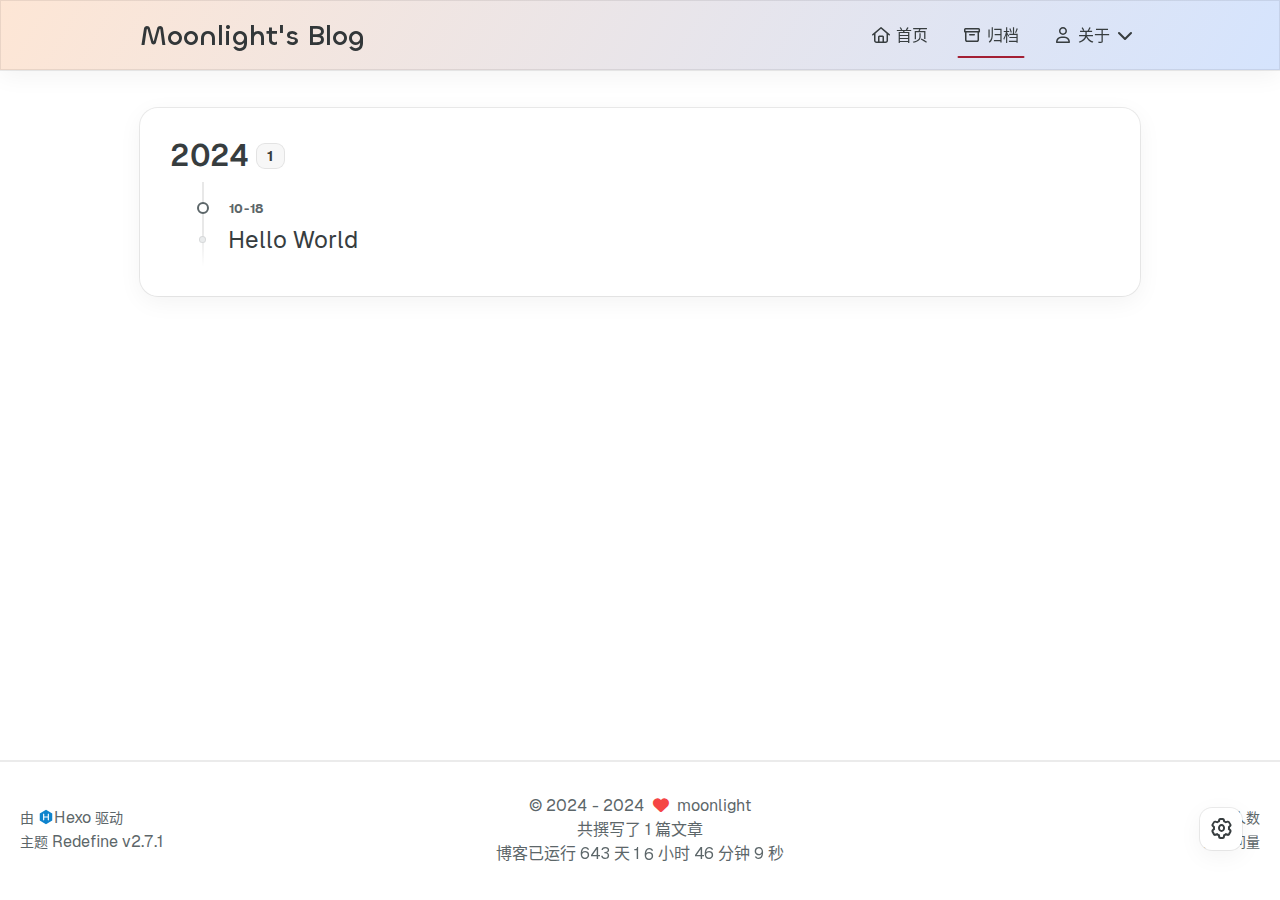
==== commit e01d59f4: "Site updated: 2024-10-18 21:14:50" ====
--- a/archives/index.html
+++ b/archives/index.html
@@ -76,7 +76,7 @@
 
     <script id="hexo-configurations">
     window.config = {"hostname":"example.com","root":"/","language":"zh-CN"};
-    window.theme = {"articles":{"style":{"font_size":"16px","line_height":1.5,"image_border_radius":"14px","image_alignment":"center","image_caption":false,"link_icon":true,"title_alignment":"left","headings_top_spacing":{"h1":"3.2rem","h2":"2.4rem","h3":"1.9rem","h4":"1.6rem","h5":"1.4rem","h6":"1.3rem"}},"word_count":{"enable":true,"count":true,"min2read":true},"author_label":{"enable":true,"auto":false,"list":[]},"code_block":{"copy":true,"style":"mac","highlight_theme":{"light":"github","dark":"vs2015"},"font":{"enable":false,"family":null,"url":null}},"toc":{"enable":true,"max_depth":3,"number":false,"expand":true,"init_open":true},"copyright":{"enable":true,"default":"cc_by_nc_sa"},"lazyload":true,"recommendation":{"enable":false,"title":"推荐阅读","limit":3,"mobile_limit":2,"placeholder":"/images/wallhaven-wqery6-light.webp","skip_dirs":[]}},"colors":{"primary":"#A31F34","secondary":null,"default_mode":"light"},"global":{"fonts":{"chinese":{"enable":true,"family":null,"url":null},"english":{"enable":false,"family":null,"url":null},"title":{"enable":false,"family":null,"url":null}},"content_max_width":"1000px","sidebar_width":"210px","hover":{"shadow":true,"scale":true},"scroll_progress":{"bar":true,"percentage":false},"website_counter":{"url":"https://cn.vercount.one/js","enable":true,"site_pv":true,"site_uv":true,"post_pv":true},"single_page":true,"preloader":{"enable":false,"custom_message":null},"open_graph":true,"google_analytics":{"enable":false,"id":null}},"home_banner":{"enable":true,"style":"fixed","image":{"light":"/images/wallhaven-wqery6-light.webp","dark":"/images/wallhaven-wqery6-dark.webp"},"title":"Theme Redefine","subtitle":{"text":[],"hitokoto":{"enable":true,"show_author":false,"api":"https://v1.hitokoto.cn?c=d"},"typing_speed":100,"backing_speed":80,"starting_delay":500,"backing_delay":1500,"loop":true,"smart_backspace":true},"text_color":{"light":"#fff","dark":"#d1d1b6"},"text_style":{"title_size":"2.8rem","subtitle_size":"1.5rem","line_height":1.2},"custom_font":{"enable":false,"family":null,"url":null},"social_links":{"enable":false,"style":"default","links":{"github":null,"instagram":null,"zhihu":null,"twitter":null,"email":null},"qrs":{"weixin":null}}},"plugins":{"feed":{"enable":false},"aplayer":{"enable":false,"type":"fixed","audios":[{"name":null,"artist":null,"url":null,"cover":null,"lrc":null}]},"mermaid":{"enable":false,"version":"9.3.0"}},"version":"2.7.1","navbar":{"auto_hide":false,"color":{"left":"#f78736","right":"#367df7","transparency":35},"width":{"home":"1200px","pages":"1000px"},"links":{"Home":{"path":"/","icon":"fa-regular fa-house"},"Archives":{"path":"/archives","icon":"fa-regular fa-archive"},"About":{"icon":"fa-regular fa-user","submenus":{"Me":"/about","Github":"https://github.com/EvanNotFound/hexo-theme-redefine","Blog":"https://ohevan.com","Friends":"/friends"}}},"search":{"enable":false,"preload":true}},"page_templates":{"friends_column":2,"tags_style":"blur"},"home":{"sidebar":{"enable":true,"position":"left","first_item":"menu","announcement":null,"show_on_mobile":true,"links":null},"article_date_format":"auto","excerpt_length":200,"categories":{"enable":true,"limit":3},"tags":{"enable":true,"limit":3}},"footerStart":"2024/10/18 21:00:00"};
+    window.theme = {"articles":{"style":{"font_size":"16px","line_height":1.5,"image_border_radius":"14px","image_alignment":"center","image_caption":false,"link_icon":true,"title_alignment":"left","headings_top_spacing":{"h1":"3.2rem","h2":"2.4rem","h3":"1.9rem","h4":"1.6rem","h5":"1.4rem","h6":"1.3rem"}},"word_count":{"enable":true,"count":true,"min2read":true},"author_label":{"enable":true,"auto":false,"list":[]},"code_block":{"copy":true,"style":"mac","highlight_theme":{"light":"github","dark":"vs2015"},"font":{"enable":false,"family":null,"url":null}},"toc":{"enable":true,"max_depth":3,"number":false,"expand":true,"init_open":true},"copyright":{"enable":true,"default":"cc_by_nc_sa"},"lazyload":true,"recommendation":{"enable":false,"title":"推荐阅读","limit":3,"mobile_limit":2,"placeholder":"/images/wallhaven-wqery6-light.webp","skip_dirs":[]}},"colors":{"primary":"#A31F34","secondary":null,"default_mode":"light"},"global":{"fonts":{"chinese":{"enable":true,"family":null,"url":null},"english":{"enable":false,"family":null,"url":null},"title":{"enable":false,"family":null,"url":null}},"content_max_width":"1000px","sidebar_width":"210px","hover":{"shadow":true,"scale":true},"scroll_progress":{"bar":true,"percentage":false},"website_counter":{"url":"https://cn.vercount.one/js","enable":true,"site_pv":true,"site_uv":true,"post_pv":true},"single_page":true,"preloader":{"enable":false,"custom_message":null},"open_graph":true,"google_analytics":{"enable":false,"id":null}},"home_banner":{"enable":true,"style":"fixed","image":{"light":"/images/wallhaven-wqery6-light.webp","dark":"/images/wallhaven-wqery6-dark.webp"},"title":"Moonlight's Blog","subtitle":{"text":[],"hitokoto":{"enable":true,"show_author":false,"api":"https://v1.hitokoto.cn?c=d"},"typing_speed":100,"backing_speed":80,"starting_delay":500,"backing_delay":1500,"loop":true,"smart_backspace":true},"text_color":{"light":"#fff","dark":"#d1d1b6"},"text_style":{"title_size":"2.8rem","subtitle_size":"1.5rem","line_height":1.2},"custom_font":{"enable":false,"family":null,"url":null},"social_links":{"enable":false,"style":"default","links":{"github":null,"instagram":null,"zhihu":null,"twitter":null,"email":null},"qrs":{"weixin":null}}},"plugins":{"feed":{"enable":false},"aplayer":{"enable":false,"type":"fixed","audios":[{"name":null,"artist":null,"url":null,"cover":null,"lrc":null}]},"mermaid":{"enable":false,"version":"9.3.0"}},"version":"2.7.1","navbar":{"auto_hide":false,"color":{"left":"#f78736","right":"#367df7","transparency":35},"width":{"home":"1200px","pages":"1000px"},"links":{"Home":{"path":"/","icon":"fa-regular fa-house"},"Archives":{"path":"/archives","icon":"fa-regular fa-archive"},"About":{"icon":"fa-regular fa-user","submenus":{"Me":"/about","Github":"https://github.com/EvanNotFound/hexo-theme-redefine","Blog":"https://ohevan.com","Friends":"/friends"}}},"search":{"enable":false,"preload":true}},"page_templates":{"friends_column":2,"tags_style":"blur"},"home":{"sidebar":{"enable":true,"position":"left","first_item":"menu","announcement":null,"show_on_mobile":true,"links":null},"article_date_format":"auto","excerpt_length":200,"categories":{"enable":true,"limit":3},"tags":{"enable":true,"limit":3}},"footerStart":"2024/10/18 21:00:00"};
     window.lang_ago = {"second":"%s 秒前","minute":"%s 分钟前","hour":"%s 小时前","day":"%s 天前","week":"%s 周前","month":"%s 个月前","year":"%s 年前"};
     window.data = {"masonry":false};
   </script>
--- a/css/style.css
+++ b/css/style.css
@@ -1,1346 +1,9348 @@
+@tailwind base;
+@tailwind components;
+@tailwind utilities;
+.fade-in-down-animation {
+  animation-fill-mode: both;
+  animation-duration: 1s;
+  animation-name: fade-in-down;
+  will-change: transform;
+}
+.title-hover-animation {
+  display: inline-block;
+  position: relative;
+  border-bottom: none;
+  line-height: 1.3;
+  vertical-align: top;
+  color: var(--second-text-color);
+}
+.title-hover-animation::before {
+  content: '';
+  position: absolute;
+  width: 100%;
+  height: 2px;
+  bottom: -4px;
+  left: 0;
+  background-color: var(--second-text-color);
+  visibility: hidden;
+  transform: scaleX(0);
+  transition-property: color, background, box-shadow, border-color, visibility, transform;
+  transition-delay: 0s, 0s, 0s, 0s, 0s, 0s;
+  transition-duration: 0.2s, 0.2s, 0.2s, 0.2s, 0.2s, 0.2s;
+  transition-timing-function: ease, ease, ease, ease, ease-in-out, ease-in-out;
+}
+@-moz-keyframes fade-in-down {
+  0% {
+    opacity: 0;
+    transform: translateY(-50px);
+  }
+  100% {
+    opacity: 1;
+    transform: translateY(0);
+  }
+}
+@-webkit-keyframes fade-in-down {
+  0% {
+    opacity: 0;
+    transform: translateY(-50px);
+  }
+  100% {
+    opacity: 1;
+    transform: translateY(0);
+  }
+}
+@-o-keyframes fade-in-down {
+  0% {
+    opacity: 0;
+    transform: translateY(-50px);
+  }
+  100% {
+    opacity: 1;
+    transform: translateY(0);
+  }
+}
+@keyframes fade-in-down {
+  0% {
+    opacity: 0;
+    transform: translateY(-50px);
+  }
+  100% {
+    opacity: 1;
+    transform: translateY(0);
+  }
+}
+@-moz-keyframes icon-animate {
+  0%, 100% {
+    transform: scale(1);
+  }
+  10%, 30% {
+    transform: scale(0.88);
+  }
+  20%, 40%, 60%, 80% {
+    transform: scale(1.08);
+  }
+  50%, 70% {
+    transform: scale(1.08);
+  }
+}
+@-webkit-keyframes icon-animate {
+  0%, 100% {
+    transform: scale(1);
+  }
+  10%, 30% {
+    transform: scale(0.88);
+  }
+  20%, 40%, 60%, 80% {
+    transform: scale(1.08);
+  }
+  50%, 70% {
+    transform: scale(1.08);
+  }
+}
+@-o-keyframes icon-animate {
+  0%, 100% {
+    transform: scale(1);
+  }
+  10%, 30% {
+    transform: scale(0.88);
+  }
+  20%, 40%, 60%, 80% {
+    transform: scale(1.08);
+  }
+  50%, 70% {
+    transform: scale(1.08);
+  }
+}
+@keyframes icon-animate {
+  0%, 100% {
+    transform: scale(1);
+  }
+  10%, 30% {
+    transform: scale(0.88);
+  }
+  20%, 40%, 60%, 80% {
+    transform: scale(1.08);
+  }
+  50%, 70% {
+    transform: scale(1.08);
+  }
+}
+:root {
+  --background-color: #fff;
+  --background-color-transparent: rgba(255,255,255,0.6);
+  --background-color-transparent-15: rgba(255,255,255,0.15);
+  --background-color-transparent-40: rgba(255,255,255,0.4);
+  --background-color-transparent-80: rgba(255,255,255,0.8);
+  --second-background-color: #fafafa;
+  --third-background-color: #f7f7f7;
+  --third-background-color-transparent: rgba(241,241,241,0.6);
+  --primary-color: #a31f34;
+  --first-text-color: #323739;
+  --second-text-color: #343a3c;
+  --third-text-color: #5c6669;
+  --fourth-text-color: #eaeced;
+  --default-text-color: #373d3f;
+  --invert-text-color: #bebec6;
+  --border-color: rgba(0,0,0,0.08);
+  --selection-color: #be243c;
+  --shadow-color-1: rgba(0,0,0,0.08);
+  --shadow-color-2: rgba(0,0,0,0.05);
+  --shadow-hover-color: rgba(0,0,0,0.28);
+  --scrollbar-color: #c1c1c1;
+  --scrollbar-color-hover: #a1a1a1;
+  --scroll-bar-bg-color: #fafafa;
+  --link-color: #323739;
+  --copyright-info-color: #c03;
+  --avatar-background-color: #06c;
+  --pjax-progress-bar-color: linear-gradient(45deg, #f10006, #ef5b00, #e59c01, #19ca05, #00cab5, #0264c8, #c303c3);
+  --archive-timeline-last-child-color: linear-gradient(to bottom, #e8e8e8 60%, rgba(0,0,0,0) 100%) 1 100%;
+  --note-blue-title-bg: #d6f7fb;
+  --note-red-title-bg: #fde9e9;
+  --note-cyan-title-bg: #e9fdf9;
+  --note-green-title-bg: #e9fde9;
+  --note-yellow-title-bg: #fdf9e9;
+  --note-gray-title-bg: #f9f9f9;
+  --note-type-title-bg: #fdf3e9;
+  --note-black-title-bg: #e9e9e9;
+  --note-purple-title-bg: #f9e9fd;
+  --home-banner-text-color: #fff;
+  --home-banner-icons-container-border-color: rgba(255,255,255,0.35);
+  --home-banner-icons-container-background-color: rgba(255,255,255,0.3);
+  --redefine-box-shadow: var(--shadow-color-2) 0px 6px 24px 0px, var(--shadow-color-1) 0px 0px 0px 1px;
+  --redefine-box-shadow-hover: var(--shadow-color-2) 0px 6px 24px 0px, var(--shadow-color-1) 0px 0px 0px 1px, var(--shadow-color-1) 0px 0px 0px 1px inset;
+  --redefine-box-shadow-flat: var(--shadow-color-2) 0px 1px 4px 0px, var(--shadow-color-1) 0px 0px 0px 1px;
+  --redefine-box-shadow-flat-hover: var(--shadow-color-2) 0px 1px 4px 0px, var(--shadow-color-1) 0px 0px 0px 1px, var(--shadow-color-1) 0px 0px 0px 1px inset;
+  --mermaid-theme: '';
+}
+@media (prefers-color-scheme: light) {
+  :root {
+    --background-color: #fff;
+    --background-color-transparent: rgba(255,255,255,0.6);
+    --background-color-transparent-15: rgba(255,255,255,0.15);
+    --background-color-transparent-40: rgba(255,255,255,0.4);
+    --background-color-transparent-80: rgba(255,255,255,0.8);
+    --second-background-color: #fafafa;
+    --third-background-color: #f7f7f7;
+    --third-background-color-transparent: rgba(241,241,241,0.6);
+    --primary-color: #a31f34;
+    --first-text-color: #323739;
+    --second-text-color: #343a3c;
+    --third-text-color: #5c6669;
+    --fourth-text-color: #eaeced;
+    --default-text-color: #373d3f;
+    --invert-text-color: #bebec6;
+    --border-color: rgba(0,0,0,0.08);
+    --selection-color: #be243c;
+    --shadow-color-1: rgba(0,0,0,0.08);
+    --shadow-color-2: rgba(0,0,0,0.05);
+    --shadow-hover-color: rgba(0,0,0,0.28);
+    --scrollbar-color: #c1c1c1;
+    --scrollbar-color-hover: #a1a1a1;
+    --scroll-bar-bg-color: #fafafa;
+    --link-color: #323739;
+    --copyright-info-color: #c03;
+    --avatar-background-color: #06c;
+    --pjax-progress-bar-color: linear-gradient(45deg, #f10006, #ef5b00, #e59c01, #19ca05, #00cab5, #0264c8, #c303c3);
+    --archive-timeline-last-child-color: linear-gradient(to bottom, #e8e8e8 60%, rgba(0,0,0,0) 100%) 1 100%;
+    --note-blue-title-bg: #d6f7fb;
+    --note-red-title-bg: #fde9e9;
+    --note-cyan-title-bg: #e9fdf9;
+    --note-green-title-bg: #e9fde9;
+    --note-yellow-title-bg: #fdf9e9;
+    --note-gray-title-bg: #f9f9f9;
+    --note-type-title-bg: #fdf3e9;
+    --note-black-title-bg: #e9e9e9;
+    --note-purple-title-bg: #f9e9fd;
+    --home-banner-text-color: #fff;
+    --home-banner-icons-container-border-color: rgba(255,255,255,0.35);
+    --home-banner-icons-container-background-color: rgba(255,255,255,0.3);
+    --redefine-box-shadow: var(--shadow-color-2) 0px 6px 24px 0px, var(--shadow-color-1) 0px 0px 0px 1px;
+    --redefine-box-shadow-hover: var(--shadow-color-2) 0px 6px 24px 0px, var(--shadow-color-1) 0px 0px 0px 1px, var(--shadow-color-1) 0px 0px 0px 1px inset;
+    --redefine-box-shadow-flat: var(--shadow-color-2) 0px 1px 4px 0px, var(--shadow-color-1) 0px 0px 0px 1px;
+    --redefine-box-shadow-flat-hover: var(--shadow-color-2) 0px 1px 4px 0px, var(--shadow-color-1) 0px 0px 0px 1px, var(--shadow-color-1) 0px 0px 0px 1px inset;
+    --mermaid-theme: '';
+  }
+}
+@media (prefers-color-scheme: dark) {
+  :root {
+    --background-color: #202124;
+    --background-color-transparent: rgba(32,33,36,0.4);
+    --background-color-transparent-15: rgba(32,33,36,0.15);
+    --background-color-transparent-40: rgba(32,33,36,0.4);
+    --background-color-transparent-80: rgba(32,33,36,0.8);
+    --second-background-color: #242529;
+    --third-background-color: #292b2f;
+    --third-background-color-transparent: rgba(32,33,36,0.6);
+    --primary-color: #a31f34;
+    --first-text-color: #d2d2d7;
+    --second-text-color: #cbcbd1;
+    --third-text-color: #9595a2;
+    --fourth-text-color: #242429;
+    --default-text-color: #bebec6;
+    --invert-text-color: #373d3f;
+    --border-color: rgba(255,255,255,0.08);
+    --selection-color: #be243c;
+    --shadow-color-1: rgba(255,255,255,0.08);
+    --shadow-color-2: rgba(255,255,255,0.05);
+    --shadow-hover-color: rgba(69,69,69,0.28);
+    --scrollbar-color: #898989;
+    --scrollbar-color-hover: #a1a1a1;
+    --scroll-bar-bg-color: #2a2c30;
+    --link-color: #c5c5cc;
+    --copyright-info-color: #a30029;
+    --avatar-background-color: #005cb8;
+    --pjax-progress-bar-color: linear-gradient(45deg, #ea404a, #ea722f, #e9a71f, #67e559, #18ecec, #1b85f1, #ee1dee);
+    --archive-timeline-last-child-color: linear-gradient(to bottom, #323232 60%, rgba(255,255,255,0) 100%) 1 100%;
+    --note-blue-title-bg: #1e3e46;
+    --note-red-title-bg: #4e1e1e;
+    --note-cyan-title-bg: #1e4e4e;
+    --note-green-title-bg: #1e4e1e;
+    --note-yellow-title-bg: #4e4e1e;
+    --note-gray-title-bg: #4e4e4e;
+    --note-type-title-bg: #4e3a1e;
+    --note-black-title-bg: #1e1e1e;
+    --note-purple-title-bg: #4e1e4e;
+    --home-banner-text-color: #d1d1b6;
+    --home-banner-icons-container-border-color: rgba(197,197,197,0.35);
+    --home-banner-icons-container-background-color: rgba(197,197,197,0.3);
+    --redefine-box-shadow: var(--shadow-color-2) 0px 6px 24px 0px, var(--shadow-color-1) 0px 0px 0px 1px;
+    --redefine-box-shadow-hover: var(--shadow-color-2) 0px 6px 24px 0px, var(--shadow-color-1) 0px 0px 0px 1px, var(--shadow-color-1) 0px 0px 0px 1px inset;
+    --redefine-box-shadow-flat: var(--shadow-color-2) 0px 1px 4px 0px, var(--shadow-color-1) 0px 0px 0px 1px;
+    --redefine-box-shadow-flat-hover: var(--shadow-color-2) 0px 1px 4px 0px, var(--shadow-color-1) 0px 0px 0px 1px, var(--shadow-color-1) 0px 0px 0px 1px inset;
+    --mermaid-theme: '';
+  }
+}
+.light-mode {
+  --background-color: #fff;
+  --background-color-transparent: rgba(255,255,255,0.6);
+  --background-color-transparent-15: rgba(255,255,255,0.15);
+  --background-color-transparent-40: rgba(255,255,255,0.4);
+  --background-color-transparent-80: rgba(255,255,255,0.8);
+  --second-background-color: #fafafa;
+  --third-background-color: #f7f7f7;
+  --third-background-color-transparent: rgba(241,241,241,0.6);
+  --primary-color: #a31f34;
+  --first-text-color: #323739;
+  --second-text-color: #343a3c;
+  --third-text-color: #5c6669;
+  --fourth-text-color: #eaeced;
+  --default-text-color: #373d3f;
+  --invert-text-color: #bebec6;
+  --border-color: rgba(0,0,0,0.08);
+  --selection-color: #be243c;
+  --shadow-color-1: rgba(0,0,0,0.08);
+  --shadow-color-2: rgba(0,0,0,0.05);
+  --shadow-hover-color: rgba(0,0,0,0.28);
+  --scrollbar-color: #c1c1c1;
+  --scrollbar-color-hover: #a1a1a1;
+  --scroll-bar-bg-color: #fafafa;
+  --link-color: #323739;
+  --copyright-info-color: #c03;
+  --avatar-background-color: #06c;
+  --pjax-progress-bar-color: linear-gradient(45deg, #f10006, #ef5b00, #e59c01, #19ca05, #00cab5, #0264c8, #c303c3);
+  --archive-timeline-last-child-color: linear-gradient(to bottom, #e8e8e8 60%, rgba(0,0,0,0) 100%) 1 100%;
+  --note-blue-title-bg: #d6f7fb;
+  --note-red-title-bg: #fde9e9;
+  --note-cyan-title-bg: #e9fdf9;
+  --note-green-title-bg: #e9fde9;
+  --note-yellow-title-bg: #fdf9e9;
+  --note-gray-title-bg: #f9f9f9;
+  --note-type-title-bg: #fdf3e9;
+  --note-black-title-bg: #e9e9e9;
+  --note-purple-title-bg: #f9e9fd;
+  --home-banner-text-color: #fff;
+  --home-banner-icons-container-border-color: rgba(255,255,255,0.35);
+  --home-banner-icons-container-background-color: rgba(255,255,255,0.3);
+  --redefine-box-shadow: var(--shadow-color-2) 0px 6px 24px 0px, var(--shadow-color-1) 0px 0px 0px 1px;
+  --redefine-box-shadow-hover: var(--shadow-color-2) 0px 6px 24px 0px, var(--shadow-color-1) 0px 0px 0px 1px, var(--shadow-color-1) 0px 0px 0px 1px inset;
+  --redefine-box-shadow-flat: var(--shadow-color-2) 0px 1px 4px 0px, var(--shadow-color-1) 0px 0px 0px 1px;
+  --redefine-box-shadow-flat-hover: var(--shadow-color-2) 0px 1px 4px 0px, var(--shadow-color-1) 0px 0px 0px 1px, var(--shadow-color-1) 0px 0px 0px 1px inset;
+  --mermaid-theme: '';
+}
+.dark-mode {
+  --background-color: #202124;
+  --background-color-transparent: rgba(32,33,36,0.4);
+  --background-color-transparent-15: rgba(32,33,36,0.15);
+  --background-color-transparent-40: rgba(32,33,36,0.4);
+  --background-color-transparent-80: rgba(32,33,36,0.8);
+  --second-background-color: #242529;
+  --third-background-color: #292b2f;
+  --third-background-color-transparent: rgba(32,33,36,0.6);
+  --primary-color: #a31f34;
+  --first-text-color: #d2d2d7;
+  --second-text-color: #cbcbd1;
+  --third-text-color: #9595a2;
+  --fourth-text-color: #242429;
+  --default-text-color: #bebec6;
+  --invert-text-color: #373d3f;
+  --border-color: rgba(255,255,255,0.08);
+  --selection-color: #be243c;
+  --shadow-color-1: rgba(255,255,255,0.08);
+  --shadow-color-2: rgba(255,255,255,0.05);
+  --shadow-hover-color: rgba(69,69,69,0.28);
+  --scrollbar-color: #898989;
+  --scrollbar-color-hover: #a1a1a1;
+  --scroll-bar-bg-color: #2a2c30;
+  --link-color: #c5c5cc;
+  --copyright-info-color: #a30029;
+  --avatar-background-color: #005cb8;
+  --pjax-progress-bar-color: linear-gradient(45deg, #ea404a, #ea722f, #e9a71f, #67e559, #18ecec, #1b85f1, #ee1dee);
+  --archive-timeline-last-child-color: linear-gradient(to bottom, #323232 60%, rgba(255,255,255,0) 100%) 1 100%;
+  --note-blue-title-bg: #1e3e46;
+  --note-red-title-bg: #4e1e1e;
+  --note-cyan-title-bg: #1e4e4e;
+  --note-green-title-bg: #1e4e1e;
+  --note-yellow-title-bg: #4e4e1e;
+  --note-gray-title-bg: #4e4e4e;
+  --note-type-title-bg: #4e3a1e;
+  --note-black-title-bg: #1e1e1e;
+  --note-purple-title-bg: #4e1e4e;
+  --home-banner-text-color: #d1d1b6;
+  --home-banner-icons-container-border-color: rgba(197,197,197,0.35);
+  --home-banner-icons-container-background-color: rgba(197,197,197,0.3);
+  --redefine-box-shadow: var(--shadow-color-2) 0px 6px 24px 0px, var(--shadow-color-1) 0px 0px 0px 1px;
+  --redefine-box-shadow-hover: var(--shadow-color-2) 0px 6px 24px 0px, var(--shadow-color-1) 0px 0px 0px 1px, var(--shadow-color-1) 0px 0px 0px 1px inset;
+  --redefine-box-shadow-flat: var(--shadow-color-2) 0px 1px 4px 0px, var(--shadow-color-1) 0px 0px 0px 1px;
+  --redefine-box-shadow-flat-hover: var(--shadow-color-2) 0px 1px 4px 0px, var(--shadow-color-1) 0px 0px 0px 1px, var(--shadow-color-1) 0px 0px 0px 1px inset;
+  --mermaid-theme: '';
+}
+:root {
+  --background-color: #fff;
+  --background-color-transparent: rgba(255,255,255,0.6);
+  --background-color-transparent-15: rgba(255,255,255,0.15);
+  --background-color-transparent-40: rgba(255,255,255,0.4);
+  --background-color-transparent-80: rgba(255,255,255,0.8);
+  --second-background-color: #fafafa;
+  --third-background-color: #f7f7f7;
+  --third-background-color-transparent: rgba(241,241,241,0.6);
+  --primary-color: #a31f34;
+  --first-text-color: #323739;
+  --second-text-color: #343a3c;
+  --third-text-color: #5c6669;
+  --fourth-text-color: #eaeced;
+  --default-text-color: #373d3f;
+  --invert-text-color: #bebec6;
+  --border-color: rgba(0,0,0,0.08);
+  --selection-color: #be243c;
+  --shadow-color-1: rgba(0,0,0,0.08);
+  --shadow-color-2: rgba(0,0,0,0.05);
+  --shadow-hover-color: rgba(0,0,0,0.28);
+  --scrollbar-color: #c1c1c1;
+  --scrollbar-color-hover: #a1a1a1;
+  --scroll-bar-bg-color: #fafafa;
+  --link-color: #323739;
+  --copyright-info-color: #c03;
+  --avatar-background-color: #06c;
+  --pjax-progress-bar-color: linear-gradient(45deg, #f10006, #ef5b00, #e59c01, #19ca05, #00cab5, #0264c8, #c303c3);
+  --archive-timeline-last-child-color: linear-gradient(to bottom, #e8e8e8 60%, rgba(0,0,0,0) 100%) 1 100%;
+  --note-blue-title-bg: #d6f7fb;
+  --note-red-title-bg: #fde9e9;
+  --note-cyan-title-bg: #e9fdf9;
+  --note-green-title-bg: #e9fde9;
+  --note-yellow-title-bg: #fdf9e9;
+  --note-gray-title-bg: #f9f9f9;
+  --note-type-title-bg: #fdf3e9;
+  --note-black-title-bg: #e9e9e9;
+  --note-purple-title-bg: #f9e9fd;
+  --home-banner-text-color: #fff;
+  --home-banner-icons-container-border-color: rgba(255,255,255,0.35);
+  --home-banner-icons-container-background-color: rgba(255,255,255,0.3);
+  --redefine-box-shadow: var(--shadow-color-2) 0px 6px 24px 0px, var(--shadow-color-1) 0px 0px 0px 1px;
+  --redefine-box-shadow-hover: var(--shadow-color-2) 0px 6px 24px 0px, var(--shadow-color-1) 0px 0px 0px 1px, var(--shadow-color-1) 0px 0px 0px 1px inset;
+  --redefine-box-shadow-flat: var(--shadow-color-2) 0px 1px 4px 0px, var(--shadow-color-1) 0px 0px 0px 1px;
+  --redefine-box-shadow-flat-hover: var(--shadow-color-2) 0px 1px 4px 0px, var(--shadow-color-1) 0px 0px 0px 1px, var(--shadow-color-1) 0px 0px 0px 1px inset;
+  --mermaid-theme: '';
+}
+@media (prefers-color-scheme: light) {
+  :root {
+    --background-color: #fff;
+    --background-color-transparent: rgba(255,255,255,0.6);
+    --background-color-transparent-15: rgba(255,255,255,0.15);
+    --background-color-transparent-40: rgba(255,255,255,0.4);
+    --background-color-transparent-80: rgba(255,255,255,0.8);
+    --second-background-color: #fafafa;
+    --third-background-color: #f7f7f7;
+    --third-background-color-transparent: rgba(241,241,241,0.6);
+    --primary-color: #a31f34;
+    --first-text-color: #323739;
+    --second-text-color: #343a3c;
+    --third-text-color: #5c6669;
+    --fourth-text-color: #eaeced;
+    --default-text-color: #373d3f;
+    --invert-text-color: #bebec6;
+    --border-color: rgba(0,0,0,0.08);
+    --selection-color: #be243c;
+    --shadow-color-1: rgba(0,0,0,0.08);
+    --shadow-color-2: rgba(0,0,0,0.05);
+    --shadow-hover-color: rgba(0,0,0,0.28);
+    --scrollbar-color: #c1c1c1;
+    --scrollbar-color-hover: #a1a1a1;
+    --scroll-bar-bg-color: #fafafa;
+    --link-color: #323739;
+    --copyright-info-color: #c03;
+    --avatar-background-color: #06c;
+    --pjax-progress-bar-color: linear-gradient(45deg, #f10006, #ef5b00, #e59c01, #19ca05, #00cab5, #0264c8, #c303c3);
+    --archive-timeline-last-child-color: linear-gradient(to bottom, #e8e8e8 60%, rgba(0,0,0,0) 100%) 1 100%;
+    --note-blue-title-bg: #d6f7fb;
+    --note-red-title-bg: #fde9e9;
+    --note-cyan-title-bg: #e9fdf9;
+    --note-green-title-bg: #e9fde9;
+    --note-yellow-title-bg: #fdf9e9;
+    --note-gray-title-bg: #f9f9f9;
+    --note-type-title-bg: #fdf3e9;
+    --note-black-title-bg: #e9e9e9;
+    --note-purple-title-bg: #f9e9fd;
+    --home-banner-text-color: #fff;
+    --home-banner-icons-container-border-color: rgba(255,255,255,0.35);
+    --home-banner-icons-container-background-color: rgba(255,255,255,0.3);
+    --redefine-box-shadow: var(--shadow-color-2) 0px 6px 24px 0px, var(--shadow-color-1) 0px 0px 0px 1px;
+    --redefine-box-shadow-hover: var(--shadow-color-2) 0px 6px 24px 0px, var(--shadow-color-1) 0px 0px 0px 1px, var(--shadow-color-1) 0px 0px 0px 1px inset;
+    --redefine-box-shadow-flat: var(--shadow-color-2) 0px 1px 4px 0px, var(--shadow-color-1) 0px 0px 0px 1px;
+    --redefine-box-shadow-flat-hover: var(--shadow-color-2) 0px 1px 4px 0px, var(--shadow-color-1) 0px 0px 0px 1px, var(--shadow-color-1) 0px 0px 0px 1px inset;
+    --mermaid-theme: '';
+  }
+}
+@media (prefers-color-scheme: dark) {
+  :root {
+    --background-color: #202124;
+    --background-color-transparent: rgba(32,33,36,0.4);
+    --background-color-transparent-15: rgba(32,33,36,0.15);
+    --background-color-transparent-40: rgba(32,33,36,0.4);
+    --background-color-transparent-80: rgba(32,33,36,0.8);
+    --second-background-color: #242529;
+    --third-background-color: #292b2f;
+    --third-background-color-transparent: rgba(32,33,36,0.6);
+    --primary-color: #a31f34;
+    --first-text-color: #d2d2d7;
+    --second-text-color: #cbcbd1;
+    --third-text-color: #9595a2;
+    --fourth-text-color: #242429;
+    --default-text-color: #bebec6;
+    --invert-text-color: #373d3f;
+    --border-color: rgba(255,255,255,0.08);
+    --selection-color: #be243c;
+    --shadow-color-1: rgba(255,255,255,0.08);
+    --shadow-color-2: rgba(255,255,255,0.05);
+    --shadow-hover-color: rgba(69,69,69,0.28);
+    --scrollbar-color: #898989;
+    --scrollbar-color-hover: #a1a1a1;
+    --scroll-bar-bg-color: #2a2c30;
+    --link-color: #c5c5cc;
+    --copyright-info-color: #a30029;
+    --avatar-background-color: #005cb8;
+    --pjax-progress-bar-color: linear-gradient(45deg, #ea404a, #ea722f, #e9a71f, #67e559, #18ecec, #1b85f1, #ee1dee);
+    --archive-timeline-last-child-color: linear-gradient(to bottom, #323232 60%, rgba(255,255,255,0) 100%) 1 100%;
+    --note-blue-title-bg: #1e3e46;
+    --note-red-title-bg: #4e1e1e;
+    --note-cyan-title-bg: #1e4e4e;
+    --note-green-title-bg: #1e4e1e;
+    --note-yellow-title-bg: #4e4e1e;
+    --note-gray-title-bg: #4e4e4e;
+    --note-type-title-bg: #4e3a1e;
+    --note-black-title-bg: #1e1e1e;
+    --note-purple-title-bg: #4e1e4e;
+    --home-banner-text-color: #d1d1b6;
+    --home-banner-icons-container-border-color: rgba(197,197,197,0.35);
+    --home-banner-icons-container-background-color: rgba(197,197,197,0.3);
+    --redefine-box-shadow: var(--shadow-color-2) 0px 6px 24px 0px, var(--shadow-color-1) 0px 0px 0px 1px;
+    --redefine-box-shadow-hover: var(--shadow-color-2) 0px 6px 24px 0px, var(--shadow-color-1) 0px 0px 0px 1px, var(--shadow-color-1) 0px 0px 0px 1px inset;
+    --redefine-box-shadow-flat: var(--shadow-color-2) 0px 1px 4px 0px, var(--shadow-color-1) 0px 0px 0px 1px;
+    --redefine-box-shadow-flat-hover: var(--shadow-color-2) 0px 1px 4px 0px, var(--shadow-color-1) 0px 0px 0px 1px, var(--shadow-color-1) 0px 0px 0px 1px inset;
+    --mermaid-theme: '';
+  }
+}
+.light-mode {
+  --background-color: #fff;
+  --background-color-transparent: rgba(255,255,255,0.6);
+  --background-color-transparent-15: rgba(255,255,255,0.15);
+  --background-color-transparent-40: rgba(255,255,255,0.4);
+  --background-color-transparent-80: rgba(255,255,255,0.8);
+  --second-background-color: #fafafa;
+  --third-background-color: #f7f7f7;
+  --third-background-color-transparent: rgba(241,241,241,0.6);
+  --primary-color: #a31f34;
+  --first-text-color: #323739;
+  --second-text-color: #343a3c;
+  --third-text-color: #5c6669;
+  --fourth-text-color: #eaeced;
+  --default-text-color: #373d3f;
+  --invert-text-color: #bebec6;
+  --border-color: rgba(0,0,0,0.08);
+  --selection-color: #be243c;
+  --shadow-color-1: rgba(0,0,0,0.08);
+  --shadow-color-2: rgba(0,0,0,0.05);
+  --shadow-hover-color: rgba(0,0,0,0.28);
+  --scrollbar-color: #c1c1c1;
+  --scrollbar-color-hover: #a1a1a1;
+  --scroll-bar-bg-color: #fafafa;
+  --link-color: #323739;
+  --copyright-info-color: #c03;
+  --avatar-background-color: #06c;
+  --pjax-progress-bar-color: linear-gradient(45deg, #f10006, #ef5b00, #e59c01, #19ca05, #00cab5, #0264c8, #c303c3);
+  --archive-timeline-last-child-color: linear-gradient(to bottom, #e8e8e8 60%, rgba(0,0,0,0) 100%) 1 100%;
+  --note-blue-title-bg: #d6f7fb;
+  --note-red-title-bg: #fde9e9;
+  --note-cyan-title-bg: #e9fdf9;
+  --note-green-title-bg: #e9fde9;
+  --note-yellow-title-bg: #fdf9e9;
+  --note-gray-title-bg: #f9f9f9;
+  --note-type-title-bg: #fdf3e9;
+  --note-black-title-bg: #e9e9e9;
+  --note-purple-title-bg: #f9e9fd;
+  --home-banner-text-color: #fff;
+  --home-banner-icons-container-border-color: rgba(255,255,255,0.35);
+  --home-banner-icons-container-background-color: rgba(255,255,255,0.3);
+  --redefine-box-shadow: var(--shadow-color-2) 0px 6px 24px 0px, var(--shadow-color-1) 0px 0px 0px 1px;
+  --redefine-box-shadow-hover: var(--shadow-color-2) 0px 6px 24px 0px, var(--shadow-color-1) 0px 0px 0px 1px, var(--shadow-color-1) 0px 0px 0px 1px inset;
+  --redefine-box-shadow-flat: var(--shadow-color-2) 0px 1px 4px 0px, var(--shadow-color-1) 0px 0px 0px 1px;
+  --redefine-box-shadow-flat-hover: var(--shadow-color-2) 0px 1px 4px 0px, var(--shadow-color-1) 0px 0px 0px 1px, var(--shadow-color-1) 0px 0px 0px 1px inset;
+  --mermaid-theme: '';
+}
+.dark-mode {
+  --background-color: #202124;
+  --background-color-transparent: rgba(32,33,36,0.4);
+  --background-color-transparent-15: rgba(32,33,36,0.15);
+  --background-color-transparent-40: rgba(32,33,36,0.4);
+  --background-color-transparent-80: rgba(32,33,36,0.8);
+  --second-background-color: #242529;
+  --third-background-color: #292b2f;
+  --third-background-color-transparent: rgba(32,33,36,0.6);
+  --primary-color: #a31f34;
+  --first-text-color: #d2d2d7;
+  --second-text-color: #cbcbd1;
+  --third-text-color: #9595a2;
+  --fourth-text-color: #242429;
+  --default-text-color: #bebec6;
+  --invert-text-color: #373d3f;
+  --border-color: rgba(255,255,255,0.08);
+  --selection-color: #be243c;
+  --shadow-color-1: rgba(255,255,255,0.08);
+  --shadow-color-2: rgba(255,255,255,0.05);
+  --shadow-hover-color: rgba(69,69,69,0.28);
+  --scrollbar-color: #898989;
+  --scrollbar-color-hover: #a1a1a1;
+  --scroll-bar-bg-color: #2a2c30;
+  --link-color: #c5c5cc;
+  --copyright-info-color: #a30029;
+  --avatar-background-color: #005cb8;
+  --pjax-progress-bar-color: linear-gradient(45deg, #ea404a, #ea722f, #e9a71f, #67e559, #18ecec, #1b85f1, #ee1dee);
+  --archive-timeline-last-child-color: linear-gradient(to bottom, #323232 60%, rgba(255,255,255,0) 100%) 1 100%;
+  --note-blue-title-bg: #1e3e46;
+  --note-red-title-bg: #4e1e1e;
+  --note-cyan-title-bg: #1e4e4e;
+  --note-green-title-bg: #1e4e1e;
+  --note-yellow-title-bg: #4e4e1e;
+  --note-gray-title-bg: #4e4e4e;
+  --note-type-title-bg: #4e3a1e;
+  --note-black-title-bg: #1e1e1e;
+  --note-purple-title-bg: #4e1e4e;
+  --home-banner-text-color: #d1d1b6;
+  --home-banner-icons-container-border-color: rgba(197,197,197,0.35);
+  --home-banner-icons-container-background-color: rgba(197,197,197,0.3);
+  --redefine-box-shadow: var(--shadow-color-2) 0px 6px 24px 0px, var(--shadow-color-1) 0px 0px 0px 1px;
+  --redefine-box-shadow-hover: var(--shadow-color-2) 0px 6px 24px 0px, var(--shadow-color-1) 0px 0px 0px 1px, var(--shadow-color-1) 0px 0px 0px 1px inset;
+  --redefine-box-shadow-flat: var(--shadow-color-2) 0px 1px 4px 0px, var(--shadow-color-1) 0px 0px 0px 1px;
+  --redefine-box-shadow-flat-hover: var(--shadow-color-2) 0px 1px 4px 0px, var(--shadow-color-1) 0px 0px 0px 1px, var(--shadow-color-1) 0px 0px 0px 1px inset;
+  --mermaid-theme: '';
+}
+.fade-in-down-animation {
+  animation-fill-mode: both;
+  animation-duration: 1s;
+  animation-name: fade-in-down;
+  will-change: transform;
+}
+.title-hover-animation {
+  display: inline-block;
+  position: relative;
+  border-bottom: none;
+  line-height: 1.3;
+  vertical-align: top;
+  color: var(--second-text-color);
+}
+.title-hover-animation::before {
+  content: '';
+  position: absolute;
+  width: 100%;
+  height: 2px;
+  bottom: -4px;
+  left: 0;
+  background-color: var(--second-text-color);
+  visibility: hidden;
+  transform: scaleX(0);
+  transition-property: color, background, box-shadow, border-color, visibility, transform;
+  transition-delay: 0s, 0s, 0s, 0s, 0s, 0s;
+  transition-duration: 0.2s, 0.2s, 0.2s, 0.2s, 0.2s, 0.2s;
+  transition-timing-function: ease, ease, ease, ease, ease-in-out, ease-in-out;
+}
+@-moz-keyframes fade-in-down {
+  0% {
+    opacity: 0;
+    transform: translateY(-50px);
+  }
+  100% {
+    opacity: 1;
+    transform: translateY(0);
+  }
+}
+@-webkit-keyframes fade-in-down {
+  0% {
+    opacity: 0;
+    transform: translateY(-50px);
+  }
+  100% {
+    opacity: 1;
+    transform: translateY(0);
+  }
+}
+@-o-keyframes fade-in-down {
+  0% {
+    opacity: 0;
+    transform: translateY(-50px);
+  }
+  100% {
+    opacity: 1;
+    transform: translateY(0);
+  }
+}
+@keyframes fade-in-down {
+  0% {
+    opacity: 0;
+    transform: translateY(-50px);
+  }
+  100% {
+    opacity: 1;
+    transform: translateY(0);
+  }
+}
+@-moz-keyframes icon-animate {
+  0%, 100% {
+    transform: scale(1);
+  }
+  10%, 30% {
+    transform: scale(0.88);
+  }
+  20%, 40%, 60%, 80% {
+    transform: scale(1.08);
+  }
+  50%, 70% {
+    transform: scale(1.08);
+  }
+}
+@-webkit-keyframes icon-animate {
+  0%, 100% {
+    transform: scale(1);
+  }
+  10%, 30% {
+    transform: scale(0.88);
+  }
+  20%, 40%, 60%, 80% {
+    transform: scale(1.08);
+  }
+  50%, 70% {
+    transform: scale(1.08);
+  }
+}
+@-o-keyframes icon-animate {
+  0%, 100% {
+    transform: scale(1);
+  }
+  10%, 30% {
+    transform: scale(0.88);
+  }
+  20%, 40%, 60%, 80% {
+    transform: scale(1.08);
+  }
+  50%, 70% {
+    transform: scale(1.08);
+  }
+}
+@keyframes icon-animate {
+  0%, 100% {
+    transform: scale(1);
+  }
+  10%, 30% {
+    transform: scale(0.88);
+  }
+  20%, 40%, 60%, 80% {
+    transform: scale(1.08);
+  }
+  50%, 70% {
+    transform: scale(1.08);
+  }
+}
+* {
+  transition-property: color, background, box-shadow, border-color;
+  transition-delay: 0s, 0s, 0s, 0s;
+  transition-duration: 0.2s, 0.2s, 0.2s, 0.2s;
+  transition-timing-function: ease, ease, ease, ease;
+}
+*::-webkit-scrollbar {
+  width: 6px;
+  height: 6px;
+  transition: all 0.2s ease;
+  display: block;
+}
+*::-webkit-scrollbar-thumb {
+  background: var(--scrollbar-color);
+  border-radius: 18px;
+  background-clip: content-box;
+  border: 3px solid transparent;
+}
+*::-webkit-scrollbar-track {
+  background-color: var(--scroll-bar-bg-color);
+  border: 1px solid var(--shadow-color-1);
+}
+*::-webkit-scrollbar-thumb:hover {
+  background: var(--scrollbar-color-hover);
+  border-radius: 18px;
+  background-clip: content-box;
+  border: 3px solid transparent;
+}
+html,
 body {
+  position: relative;
   width: 100%;
-}
-body:before,
-body:after {
-  content: "";
-  display: table;
-}
-body:after {
-  clear: both;
-}
-html,
-body,
-div,
-span,
-applet,
-object,
-iframe,
-h1,
-h2,
-h3,
-h4,
-h5,
-h6,
-p,
-blockquote,
-pre,
-a,
-abbr,
-acronym,
-address,
-big,
-cite,
-code,
-del,
-dfn,
-em,
-img,
-ins,
-kbd,
-q,
-s,
-samp,
-small,
-strike,
-strong,
-sub,
-sup,
-tt,
-var,
-dl,
-dt,
-dd,
-ol,
-ul,
-li,
-fieldset,
-form,
-label,
-legend,
-table,
-caption,
-tbody,
-tfoot,
-thead,
-tr,
-th,
-td {
+  height: 100%;
   margin: 0;
   padding: 0;
+  color: var(--default-text-color);
+  background: var(--background-color);
+  font-family: Geist Variable, Noto Sans SC, -apple-system, system-ui, Segoe UI, Roboto, Ubuntu, Cantarell, Noto Sans, sans-serif, BlinkMacSystemFont, Helvetica Neue, PingFang SC, Hiragino Sans GB, Microsoft YaHei, Arial;
+  font-weight: 400;
+  font-size: 16px;
+  line-height: 1.5;
+}
+html::-webkit-scrollbar,
+body::-webkit-scrollbar {
+  width: 14px;
+  height: 8px;
+}
+@media (max-width: 768px) {
+  html,
+  body {
+    font-size: 15.36px;
+    line-height: 1.44;
+  }
+}
+@media (max-width: 640px) {
+  html,
+  body {
+    font-size: 14.4px;
+    line-height: 1.35;
+  }
+}
+::selection {
+  background: var(--selection-color);
+  color: #fff;
+}
+ul,
+ol,
+li {
+  padding: 0;
+  margin: 0;
+  list-style: none;
+}
+a {
+  text-decoration: none;
+  color: var(--default-text-color);
+}
+a i,
+a span {
+  color: var(--default-text-color);
+}
+a:hover,
+a:active {
+  text-decoration: none !important;
+  color: var(--primary-color);
+}
+a:hover i,
+a:active i,
+a:hover span,
+a:active span {
+  color: var(--primary-color);
+}
+img[lazyload] {
+  padding: 10px;
+  margin: 20px auto !important;
+  cursor: not-allowed;
+  pointer-events: none;
+}
+button {
+  padding: 0;
+  margin: 0;
+  border: 0;
+  outline: none;
+  cursor: pointer;
+  background: transparent;
+}
+.btn {
+  display: inline-block;
+  position: relative;
+  text-align: center;
+  cursor: pointer;
+  white-space: nowrap;
+  padding: 8px 16px;
+  background-color: var(--second-background-color) !important;
+  border-radius: 14px !important;
+  padding: 12px 16px !important;
+  text-decoration: none !important;
+  padding: 0;
+  border-radius: 18px;
+  box-sizing: border-box;
+  background: var(--background-color);
+  margin-bottom: 1rem;
+  box-shadow: var(--redefine-box-shadow);
+  box-shadow: var(--redefine-box-shadow-flat) !important;
+  user-select: none;
+  -moz-user-select: none;
+  -webkit-user-select: none;
+  -ms-user-select: none;
+  box-shadow: var(--redefine-box-shadow);
+  transition-property: color, background, box-shadow, border-color, transform;
+  transition-delay: 0s, 0s, 0s, 0s, 0s;
+  transition-duration: 0.2s, 0.2s, 0.2s, 0.2s, 0.2s;
+  transition-timing-function: ease, ease, ease, ease, linear;
+}
+@media (max-width: 768px) {
+  .btn {
+    margin-bottom: 0.8rem;
+  }
+}
+@media (max-width: 640px) {
+  .btn {
+    margin-bottom: 0.6rem;
+  }
+}
+.btn:hover {
+  box-shadow: var(--redefine-box-shadow-hover);
+}
+@media (max-width: 768px) {
+  .btn {
+    padding: -4;
+    border-radius: 18px;
+  }
+}
+@media (max-width: 640px) {
+  .btn {
+    padding: -8;
+    border-radius: 18px;
+  }
+}
+.btn:hover {
+  transform: scaleX(1.06) scaleY(1.06);
+  box-shadow: var(--redefine-box-shadow-hover);
+}
+.btn:hover,
+.btn:focus {
+  color: var(--primary-color);
+  background-color: var(--background-color) !important;
+  box-shadow: var(--redefine-box-shadow) !important;
+}
+.btn:active {
+  box-shadow: var(--redefine-box-shadow-flat) !important;
+  transform: scale(0.95);
+  transition: transform 0.1s ease;
+  background-color: var(--third-background-color) !important;
+}
+.clear {
+  clear: both;
+}
+.markdown-body {
+  font-family: 'Geist Variable', 'PingFang SC', sans-serif;
+  font-size: 16px;
+}
+.markdown-body blockquote {
+  box-sizing: border-box;
+  margin: 20px 0;
+  color: var(--default-text-color);
+  background: var(--third-background-color);
+  padding: 0 1rem 0 0.5rem;
+  border-radius: 0 14px 14px 0;
+  position: relative;
+  border-left: 5px solid var(--default-text-color);
+}
+.markdown-body blockquote p,
+.markdown-body blockquote ul,
+.markdown-body blockquote ol {
+  padding: 5px 5px 5px 10px;
+}
+.markdown-body p {
+  line-height: 1.5;
+  color: var(--default-text-color);
+  font-weight: 400;
+  margin-bottom: 1rem;
+  margin-top: 0;
+}
+.markdown-body a {
+  position: relative;
+  outline: 0;
+  text-decoration: underline;
+  overflow-wrap: break-word;
+  cursor: pointer;
+  box-sizing: border-box;
+  padding-bottom: 2px;
+}
+.markdown-body a .fas,
+.markdown-body a .far,
+.markdown-body a fab {
+  margin: 0 2px 0 6px;
+  position: relative;
+  color: var(--third-text-color);
+  font-size: 0.88rem;
+}
+.markdown-body a:hover {
+  text-decoration: underline;
+}
+.markdown-body a:hover::after {
+  background: var(--primary-color);
+  text-decoration: underline;
+}
+.markdown-body strong {
+  color: var(--default-text-color);
+}
+.markdown-body hr {
+  margin: 2rem 0;
+  border: 0;
+  border-top: 2px solid var(--shadow-color-1);
+}
+.markdown-body em {
+  color: var(--default-text-color);
+}
+.markdown-body ul > li,
+.markdown-body ol > li {
+  margin-left: 20px;
+  line-height: 2rem;
+}
+.markdown-body ul {
+  margin-bottom: 1.2rem;
+}
+.markdown-body ul li {
+  list-style: disc;
+}
+.markdown-body ul li ul li {
+  list-style: circle;
+}
+.markdown-body ul li ul li ul li {
+  list-style: square;
+}
+.markdown-body ol {
+  margin-bottom: 1.2rem;
+}
+.markdown-body ol li {
+  list-style: decimal;
+}
+.markdown-body ol li ul li {
+  list-style: disc;
+}
+.markdown-body ol li ul ul li {
+  list-style: circle;
+}
+.markdown-body ol li ol li {
+  list-style: upper-alpha;
+}
+.markdown-body ol li ol li ol li {
+  list-style: upper-roman;
+}
+.markdown-body li {
+  color: var(--default-text-color);
+}
+.markdown-body h1,
+.markdown-body h2,
+.markdown-body h3,
+.markdown-body h4,
+.markdown-body h5,
+.markdown-body h6,
+.markdown-body .h1,
+.markdown-body .h2,
+.markdown-body .h3,
+.markdown-body .h4,
+.markdown-body .h5,
+.markdown-body .h6 {
+  font-family: 'Geist Variable', 'PingFang SC', sans-serif;
+  color: var(--second-text-color);
+  line-height: 1.5;
+}
+@media (max-width: 768px) {
+  .markdown-body h1,
+  .markdown-body h2,
+  .markdown-body h3,
+  .markdown-body h4,
+  .markdown-body h5,
+  .markdown-body h6,
+  .markdown-body .h1,
+  .markdown-body .h2,
+  .markdown-body .h3,
+  .markdown-body .h4,
+  .markdown-body .h5,
+  .markdown-body .h6 {
+    line-height: 1.44;
+  }
+}
+.markdown-body h1,
+.markdown-body .h1 {
+  font-size: 3.2rem;
+  font-weight: 650;
+  border-bottom: solid 2px var(--fourth-text-color);
+  margin-top: 3.2rem;
+  margin-bottom: 1rem;
+  letter-spacing: -0.025em;
+  line-height: 1.2;
+}
+@media (max-width: 768px) {
+  .markdown-body h1,
+  .markdown-body .h1 {
+    font-size: 1.7rem;
+    line-height: 1.2;
+  }
+}
+.markdown-body h2,
+.markdown-body .h2 {
+  font-size: 2.5rem;
+  font-weight: 650;
+  padding: 3px 0;
+  border-bottom: solid 2px var(--fourth-text-color);
+  margin-top: 2.4rem;
+  margin-bottom: 1rem;
+  letter-spacing: -0.025em;
+  line-height: 1.1;
+}
+@media (max-width: 768px) {
+  .markdown-body h2,
+  .markdown-body .h2 {
+    font-size: 1.6rem;
+    line-height: 1.1;
+  }
+}
+.markdown-body h3,
+.markdown-body .h3 {
+  font-size: 1.8rem;
+  font-weight: 600;
+  margin-top: 1.9rem;
+  margin-bottom: 0.75rem;
+  letter-spacing: -0.025em;
+  line-height: 1.3;
+}
+@media (max-width: 768px) {
+  .markdown-body h3,
+  .markdown-body .h3 {
+    font-size: 1.5rem;
+    line-height: 1.2;
+  }
+}
+.markdown-body h4,
+.markdown-body .h4 {
+  font-size: 1.5rem;
+  font-weight: 600;
+  margin-top: 1.6rem;
+  margin-bottom: 0.75rem;
+  line-height: 1.4;
+}
+@media (max-width: 768px) {
+  .markdown-body h4,
+  .markdown-body .h4 {
+    font-size: 1.4rem;
+    line-height: 1.3;
+  }
+}
+.markdown-body h5,
+.markdown-body .h5 {
+  font-size: 1.28rem;
+  font-weight: 600;
+  margin-top: 1.4rem;
+  margin-bottom: 0.5rem;
+  line-height: 1.3;
+}
+@media (max-width: 768px) {
+  .markdown-body h5,
+  .markdown-body .h5 {
+    font-size: 1.18rem;
+    line-height: 1.2;
+  }
+}
+.markdown-body h6,
+.markdown-body .h6 {
+  font-size: 1.2rem;
+  font-weight: 600;
+  margin-top: 1.3rem;
+  margin-bottom: 0.5rem;
+  line-height: 1.2;
+}
+@media (max-width: 768px) {
+  .markdown-body h6,
+  .markdown-body .h6 {
+    font-size: 1.1rem;
+    line-height: 1.1;
+  }
+}
+.markdown-body img {
+  box-sizing: border-box;
+  border-radius: 14px;
+  max-width: 100%;
+  cursor: zoom-in;
+  display: block;
+  transition-property: color, background, box-shadow, border-color, padding, margin;
+  transition-delay: 0s, 0s, 0s, 0s, 0s, 0s;
+  transition-duration: 0.2s, 0.2s, 0.2s, 0.2s, 0.2s, 0.2s;
+  transition-timing-function: ease, ease, ease, ease, linear, linear;
+  margin: 1rem auto 1rem;
+}
+.markdown-body > table,
+.markdown-body .tab-pane > table {
+  border-spacing: 0;
+  border-collapse: collapse;
+  width: 100%;
+  overflow: auto;
+  margin-bottom: 1.2rem;
+  box-shadow: var(--redefine-box-shadow-flat);
+  border-radius: 14px;
+}
+.markdown-body > table thead th,
+.markdown-body .tab-pane > table thead th {
+  border-bottom: 1px solid var(--shadow-color-1);
+  background-color: var(--third-background-color) !important;
+}
+.markdown-body > table thead th:first-child,
+.markdown-body .tab-pane > table thead th:first-child {
+  border-top-left-radius: 14px;
+}
+.markdown-body > table thead th:last-child,
+.markdown-body .tab-pane > table thead th:last-child {
+  border-top-right-radius: 14px;
+}
+.markdown-body > table tbody tr:last-child td:first-child,
+.markdown-body .tab-pane > table tbody tr:last-child td:first-child {
+  border-bottom-left-radius: 14px;
+}
+.markdown-body > table tbody tr:last-child td:last-child,
+.markdown-body .tab-pane > table tbody tr:last-child td:last-child {
+  border-bottom-right-radius: 14px;
+}
+.markdown-body > table td,
+.markdown-body .tab-pane > table td,
+.markdown-body > table th,
+.markdown-body .tab-pane > table th {
+  padding: 8px 16px;
+  border-left: 1px solid var(--shadow-color-1);
+}
+.markdown-body > table td:first-child,
+.markdown-body .tab-pane > table td:first-child,
+.markdown-body > table th:first-child,
+.markdown-body .tab-pane > table th:first-child {
+  border-left: none;
+}
+.markdown-body > table tr,
+.markdown-body .tab-pane > table tr {
+  background-color: var(--background-color);
+}
+.markdown-body > table tr:nth-child(2n),
+.markdown-body .tab-pane > table tr:nth-child(2n) {
+  background-color: var(--second-background-color);
+}
+.markdown-body mjx-container {
+  display: inline-block;
+  vertical-align: baseline;
+}
+.markdown-body mjx-container svg {
+  display: inline;
+}
+.markdown-body mjx-container[display="true"] {
+  display: flex !important;
+  justify-content: center;
+}
+:root {
+  --background-color: #fff;
+  --background-color-transparent: rgba(255,255,255,0.6);
+  --background-color-transparent-15: rgba(255,255,255,0.15);
+  --background-color-transparent-40: rgba(255,255,255,0.4);
+  --background-color-transparent-80: rgba(255,255,255,0.8);
+  --second-background-color: #fafafa;
+  --third-background-color: #f7f7f7;
+  --third-background-color-transparent: rgba(241,241,241,0.6);
+  --primary-color: #a31f34;
+  --first-text-color: #323739;
+  --second-text-color: #343a3c;
+  --third-text-color: #5c6669;
+  --fourth-text-color: #eaeced;
+  --default-text-color: #373d3f;
+  --invert-text-color: #bebec6;
+  --border-color: rgba(0,0,0,0.08);
+  --selection-color: #be243c;
+  --shadow-color-1: rgba(0,0,0,0.08);
+  --shadow-color-2: rgba(0,0,0,0.05);
+  --shadow-hover-color: rgba(0,0,0,0.28);
+  --scrollbar-color: #c1c1c1;
+  --scrollbar-color-hover: #a1a1a1;
+  --scroll-bar-bg-color: #fafafa;
+  --link-color: #323739;
+  --copyright-info-color: #c03;
+  --avatar-background-color: #06c;
+  --pjax-progress-bar-color: linear-gradient(45deg, #f10006, #ef5b00, #e59c01, #19ca05, #00cab5, #0264c8, #c303c3);
+  --archive-timeline-last-child-color: linear-gradient(to bottom, #e8e8e8 60%, rgba(0,0,0,0) 100%) 1 100%;
+  --note-blue-title-bg: #d6f7fb;
+  --note-red-title-bg: #fde9e9;
+  --note-cyan-title-bg: #e9fdf9;
+  --note-green-title-bg: #e9fde9;
+  --note-yellow-title-bg: #fdf9e9;
+  --note-gray-title-bg: #f9f9f9;
+  --note-type-title-bg: #fdf3e9;
+  --note-black-title-bg: #e9e9e9;
+  --note-purple-title-bg: #f9e9fd;
+  --home-banner-text-color: #fff;
+  --home-banner-icons-container-border-color: rgba(255,255,255,0.35);
+  --home-banner-icons-container-background-color: rgba(255,255,255,0.3);
+  --redefine-box-shadow: var(--shadow-color-2) 0px 6px 24px 0px, var(--shadow-color-1) 0px 0px 0px 1px;
+  --redefine-box-shadow-hover: var(--shadow-color-2) 0px 6px 24px 0px, var(--shadow-color-1) 0px 0px 0px 1px, var(--shadow-color-1) 0px 0px 0px 1px inset;
+  --redefine-box-shadow-flat: var(--shadow-color-2) 0px 1px 4px 0px, var(--shadow-color-1) 0px 0px 0px 1px;
+  --redefine-box-shadow-flat-hover: var(--shadow-color-2) 0px 1px 4px 0px, var(--shadow-color-1) 0px 0px 0px 1px, var(--shadow-color-1) 0px 0px 0px 1px inset;
+  --mermaid-theme: '';
+}
+@media (prefers-color-scheme: light) {
+  :root {
+    --background-color: #fff;
+    --background-color-transparent: rgba(255,255,255,0.6);
+    --background-color-transparent-15: rgba(255,255,255,0.15);
+    --background-color-transparent-40: rgba(255,255,255,0.4);
+    --background-color-transparent-80: rgba(255,255,255,0.8);
+    --second-background-color: #fafafa;
+    --third-background-color: #f7f7f7;
+    --third-background-color-transparent: rgba(241,241,241,0.6);
+    --primary-color: #a31f34;
+    --first-text-color: #323739;
+    --second-text-color: #343a3c;
+    --third-text-color: #5c6669;
+    --fourth-text-color: #eaeced;
+    --default-text-color: #373d3f;
+    --invert-text-color: #bebec6;
+    --border-color: rgba(0,0,0,0.08);
+    --selection-color: #be243c;
+    --shadow-color-1: rgba(0,0,0,0.08);
+    --shadow-color-2: rgba(0,0,0,0.05);
+    --shadow-hover-color: rgba(0,0,0,0.28);
+    --scrollbar-color: #c1c1c1;
+    --scrollbar-color-hover: #a1a1a1;
+    --scroll-bar-bg-color: #fafafa;
+    --link-color: #323739;
+    --copyright-info-color: #c03;
+    --avatar-background-color: #06c;
+    --pjax-progress-bar-color: linear-gradient(45deg, #f10006, #ef5b00, #e59c01, #19ca05, #00cab5, #0264c8, #c303c3);
+    --archive-timeline-last-child-color: linear-gradient(to bottom, #e8e8e8 60%, rgba(0,0,0,0) 100%) 1 100%;
+    --note-blue-title-bg: #d6f7fb;
+    --note-red-title-bg: #fde9e9;
+    --note-cyan-title-bg: #e9fdf9;
+    --note-green-title-bg: #e9fde9;
+    --note-yellow-title-bg: #fdf9e9;
+    --note-gray-title-bg: #f9f9f9;
+    --note-type-title-bg: #fdf3e9;
+    --note-black-title-bg: #e9e9e9;
+    --note-purple-title-bg: #f9e9fd;
+    --home-banner-text-color: #fff;
+    --home-banner-icons-container-border-color: rgba(255,255,255,0.35);
+    --home-banner-icons-container-background-color: rgba(255,255,255,0.3);
+    --redefine-box-shadow: var(--shadow-color-2) 0px 6px 24px 0px, var(--shadow-color-1) 0px 0px 0px 1px;
+    --redefine-box-shadow-hover: var(--shadow-color-2) 0px 6px 24px 0px, var(--shadow-color-1) 0px 0px 0px 1px, var(--shadow-color-1) 0px 0px 0px 1px inset;
+    --redefine-box-shadow-flat: var(--shadow-color-2) 0px 1px 4px 0px, var(--shadow-color-1) 0px 0px 0px 1px;
+    --redefine-box-shadow-flat-hover: var(--shadow-color-2) 0px 1px 4px 0px, var(--shadow-color-1) 0px 0px 0px 1px, var(--shadow-color-1) 0px 0px 0px 1px inset;
+    --mermaid-theme: '';
+  }
+}
+@media (prefers-color-scheme: dark) {
+  :root {
+    --background-color: #202124;
+    --background-color-transparent: rgba(32,33,36,0.4);
+    --background-color-transparent-15: rgba(32,33,36,0.15);
+    --background-color-transparent-40: rgba(32,33,36,0.4);
+    --background-color-transparent-80: rgba(32,33,36,0.8);
+    --second-background-color: #242529;
+    --third-background-color: #292b2f;
+    --third-background-color-transparent: rgba(32,33,36,0.6);
+    --primary-color: #a31f34;
+    --first-text-color: #d2d2d7;
+    --second-text-color: #cbcbd1;
+    --third-text-color: #9595a2;
+    --fourth-text-color: #242429;
+    --default-text-color: #bebec6;
+    --invert-text-color: #373d3f;
+    --border-color: rgba(255,255,255,0.08);
+    --selection-color: #be243c;
+    --shadow-color-1: rgba(255,255,255,0.08);
+    --shadow-color-2: rgba(255,255,255,0.05);
+    --shadow-hover-color: rgba(69,69,69,0.28);
+    --scrollbar-color: #898989;
+    --scrollbar-color-hover: #a1a1a1;
+    --scroll-bar-bg-color: #2a2c30;
+    --link-color: #c5c5cc;
+    --copyright-info-color: #a30029;
+    --avatar-background-color: #005cb8;
+    --pjax-progress-bar-color: linear-gradient(45deg, #ea404a, #ea722f, #e9a71f, #67e559, #18ecec, #1b85f1, #ee1dee);
+    --archive-timeline-last-child-color: linear-gradient(to bottom, #323232 60%, rgba(255,255,255,0) 100%) 1 100%;
+    --note-blue-title-bg: #1e3e46;
+    --note-red-title-bg: #4e1e1e;
+    --note-cyan-title-bg: #1e4e4e;
+    --note-green-title-bg: #1e4e1e;
+    --note-yellow-title-bg: #4e4e1e;
+    --note-gray-title-bg: #4e4e4e;
+    --note-type-title-bg: #4e3a1e;
+    --note-black-title-bg: #1e1e1e;
+    --note-purple-title-bg: #4e1e4e;
+    --home-banner-text-color: #d1d1b6;
+    --home-banner-icons-container-border-color: rgba(197,197,197,0.35);
+    --home-banner-icons-container-background-color: rgba(197,197,197,0.3);
+    --redefine-box-shadow: var(--shadow-color-2) 0px 6px 24px 0px, var(--shadow-color-1) 0px 0px 0px 1px;
+    --redefine-box-shadow-hover: var(--shadow-color-2) 0px 6px 24px 0px, var(--shadow-color-1) 0px 0px 0px 1px, var(--shadow-color-1) 0px 0px 0px 1px inset;
+    --redefine-box-shadow-flat: var(--shadow-color-2) 0px 1px 4px 0px, var(--shadow-color-1) 0px 0px 0px 1px;
+    --redefine-box-shadow-flat-hover: var(--shadow-color-2) 0px 1px 4px 0px, var(--shadow-color-1) 0px 0px 0px 1px, var(--shadow-color-1) 0px 0px 0px 1px inset;
+    --mermaid-theme: '';
+  }
+}
+.light-mode {
+  --background-color: #fff;
+  --background-color-transparent: rgba(255,255,255,0.6);
+  --background-color-transparent-15: rgba(255,255,255,0.15);
+  --background-color-transparent-40: rgba(255,255,255,0.4);
+  --background-color-transparent-80: rgba(255,255,255,0.8);
+  --second-background-color: #fafafa;
+  --third-background-color: #f7f7f7;
+  --third-background-color-transparent: rgba(241,241,241,0.6);
+  --primary-color: #a31f34;
+  --first-text-color: #323739;
+  --second-text-color: #343a3c;
+  --third-text-color: #5c6669;
+  --fourth-text-color: #eaeced;
+  --default-text-color: #373d3f;
+  --invert-text-color: #bebec6;
+  --border-color: rgba(0,0,0,0.08);
+  --selection-color: #be243c;
+  --shadow-color-1: rgba(0,0,0,0.08);
+  --shadow-color-2: rgba(0,0,0,0.05);
+  --shadow-hover-color: rgba(0,0,0,0.28);
+  --scrollbar-color: #c1c1c1;
+  --scrollbar-color-hover: #a1a1a1;
+  --scroll-bar-bg-color: #fafafa;
+  --link-color: #323739;
+  --copyright-info-color: #c03;
+  --avatar-background-color: #06c;
+  --pjax-progress-bar-color: linear-gradient(45deg, #f10006, #ef5b00, #e59c01, #19ca05, #00cab5, #0264c8, #c303c3);
+  --archive-timeline-last-child-color: linear-gradient(to bottom, #e8e8e8 60%, rgba(0,0,0,0) 100%) 1 100%;
+  --note-blue-title-bg: #d6f7fb;
+  --note-red-title-bg: #fde9e9;
+  --note-cyan-title-bg: #e9fdf9;
+  --note-green-title-bg: #e9fde9;
+  --note-yellow-title-bg: #fdf9e9;
+  --note-gray-title-bg: #f9f9f9;
+  --note-type-title-bg: #fdf3e9;
+  --note-black-title-bg: #e9e9e9;
+  --note-purple-title-bg: #f9e9fd;
+  --home-banner-text-color: #fff;
+  --home-banner-icons-container-border-color: rgba(255,255,255,0.35);
+  --home-banner-icons-container-background-color: rgba(255,255,255,0.3);
+  --redefine-box-shadow: var(--shadow-color-2) 0px 6px 24px 0px, var(--shadow-color-1) 0px 0px 0px 1px;
+  --redefine-box-shadow-hover: var(--shadow-color-2) 0px 6px 24px 0px, var(--shadow-color-1) 0px 0px 0px 1px, var(--shadow-color-1) 0px 0px 0px 1px inset;
+  --redefine-box-shadow-flat: var(--shadow-color-2) 0px 1px 4px 0px, var(--shadow-color-1) 0px 0px 0px 1px;
+  --redefine-box-shadow-flat-hover: var(--shadow-color-2) 0px 1px 4px 0px, var(--shadow-color-1) 0px 0px 0px 1px, var(--shadow-color-1) 0px 0px 0px 1px inset;
+  --mermaid-theme: '';
+}
+.dark-mode {
+  --background-color: #202124;
+  --background-color-transparent: rgba(32,33,36,0.4);
+  --background-color-transparent-15: rgba(32,33,36,0.15);
+  --background-color-transparent-40: rgba(32,33,36,0.4);
+  --background-color-transparent-80: rgba(32,33,36,0.8);
+  --second-background-color: #242529;
+  --third-background-color: #292b2f;
+  --third-background-color-transparent: rgba(32,33,36,0.6);
+  --primary-color: #a31f34;
+  --first-text-color: #d2d2d7;
+  --second-text-color: #cbcbd1;
+  --third-text-color: #9595a2;
+  --fourth-text-color: #242429;
+  --default-text-color: #bebec6;
+  --invert-text-color: #373d3f;
+  --border-color: rgba(255,255,255,0.08);
+  --selection-color: #be243c;
+  --shadow-color-1: rgba(255,255,255,0.08);
+  --shadow-color-2: rgba(255,255,255,0.05);
+  --shadow-hover-color: rgba(69,69,69,0.28);
+  --scrollbar-color: #898989;
+  --scrollbar-color-hover: #a1a1a1;
+  --scroll-bar-bg-color: #2a2c30;
+  --link-color: #c5c5cc;
+  --copyright-info-color: #a30029;
+  --avatar-background-color: #005cb8;
+  --pjax-progress-bar-color: linear-gradient(45deg, #ea404a, #ea722f, #e9a71f, #67e559, #18ecec, #1b85f1, #ee1dee);
+  --archive-timeline-last-child-color: linear-gradient(to bottom, #323232 60%, rgba(255,255,255,0) 100%) 1 100%;
+  --note-blue-title-bg: #1e3e46;
+  --note-red-title-bg: #4e1e1e;
+  --note-cyan-title-bg: #1e4e4e;
+  --note-green-title-bg: #1e4e1e;
+  --note-yellow-title-bg: #4e4e1e;
+  --note-gray-title-bg: #4e4e4e;
+  --note-type-title-bg: #4e3a1e;
+  --note-black-title-bg: #1e1e1e;
+  --note-purple-title-bg: #4e1e4e;
+  --home-banner-text-color: #d1d1b6;
+  --home-banner-icons-container-border-color: rgba(197,197,197,0.35);
+  --home-banner-icons-container-background-color: rgba(197,197,197,0.3);
+  --redefine-box-shadow: var(--shadow-color-2) 0px 6px 24px 0px, var(--shadow-color-1) 0px 0px 0px 1px;
+  --redefine-box-shadow-hover: var(--shadow-color-2) 0px 6px 24px 0px, var(--shadow-color-1) 0px 0px 0px 1px, var(--shadow-color-1) 0px 0px 0px 1px inset;
+  --redefine-box-shadow-flat: var(--shadow-color-2) 0px 1px 4px 0px, var(--shadow-color-1) 0px 0px 0px 1px;
+  --redefine-box-shadow-flat-hover: var(--shadow-color-2) 0px 1px 4px 0px, var(--shadow-color-1) 0px 0px 0px 1px, var(--shadow-color-1) 0px 0px 0px 1px inset;
+  --mermaid-theme: '';
+}
+:root {
+  --inline-code-foreground: #24292e;
+  --inline-code-background: #f1f1f1;
+  --highlight-background: #fdfdfd;
+  --highlight-foreground: #24292e;
+  --highlight-keyword: #d73a49;
+  --highlight-link: #d73a49 /* Following the pattern, link should have the same color as keyword */;
+  --highlight-built-in: #e36209;
+  --highlight-number: #005cc5;
+  --highlight-string: #032f62;
+  --highlight-regexp: #032f62;
+  --highlight-subst: #24292e;
+  --highlight-comment: #6a737d;
+  --highlight-doctag: #d73a49;
+  --highlight-meta: #005cc5 /* Mapped based on the pattern for constant */;
+  --highlight-variable: #005cc5;
+  --highlight-attr: #005cc5;
+  --highlight-section: #005cc5;
+  --highlight-bullet: #735c0f;
+  --highlight-addition: #22863a;
+  --highlight-deletion: #b31d28;
+}
+@media (prefers-color-scheme: light) {
+  :root {
+    --inline-code-foreground: #24292e;
+    --inline-code-background: #f1f1f1;
+    --highlight-background: #fdfdfd;
+    --highlight-foreground: #24292e;
+    --highlight-keyword: #d73a49;
+    --highlight-link: #d73a49 /* Following the pattern, link should have the same color as keyword */;
+    --highlight-built-in: #e36209;
+    --highlight-number: #005cc5;
+    --highlight-string: #032f62;
+    --highlight-regexp: #032f62;
+    --highlight-subst: #24292e;
+    --highlight-comment: #6a737d;
+    --highlight-doctag: #d73a49;
+    --highlight-meta: #005cc5 /* Mapped based on the pattern for constant */;
+    --highlight-variable: #005cc5;
+    --highlight-attr: #005cc5;
+    --highlight-section: #005cc5;
+    --highlight-bullet: #735c0f;
+    --highlight-addition: #22863a;
+    --highlight-deletion: #b31d28;
+  }
+}
+@media (prefers-color-scheme: dark) {
+  :root {
+    --inline-code-foreground: #c9d1d9;
+    --inline-code-background: #313131;
+    --highlight-background: #1e1e1e;
+    --highlight-foreground: #dcdcdc;
+    --highlight-keyword: #569cd6;
+    --highlight-link: #569cd6;
+    --highlight-built-in: #4ec9b0;
+    --highlight-number: #b8d7a3;
+    --highlight-string: #d69d85;
+    --highlight-regexp: #9a5334;
+    --highlight-subst: #dcdcdc;
+    --highlight-comment: #57a64a;
+    --highlight-doctag: #608b4e;
+    --highlight-meta: #9b9b9b;
+    --highlight-variable: #bd63c5;
+    --highlight-attr: #9cdcfe;
+    --highlight-section: #ffd700;
+    --highlight-bullet: #d7ba7d;
+    --highlight-addition: #144212;
+    --highlight-deletion: #600;
+  }
+}
+.light-mode {
+  --inline-code-foreground: #24292e;
+  --inline-code-background: #f1f1f1;
+  --highlight-background: #fdfdfd;
+  --highlight-foreground: #24292e;
+  --highlight-keyword: #d73a49;
+  --highlight-link: #d73a49 /* Following the pattern, link should have the same color as keyword */;
+  --highlight-built-in: #e36209;
+  --highlight-number: #005cc5;
+  --highlight-string: #032f62;
+  --highlight-regexp: #032f62;
+  --highlight-subst: #24292e;
+  --highlight-comment: #6a737d;
+  --highlight-doctag: #d73a49;
+  --highlight-meta: #005cc5 /* Mapped based on the pattern for constant */;
+  --highlight-variable: #005cc5;
+  --highlight-attr: #005cc5;
+  --highlight-section: #005cc5;
+  --highlight-bullet: #735c0f;
+  --highlight-addition: #22863a;
+  --highlight-deletion: #b31d28;
+}
+.dark-mode {
+  --inline-code-foreground: #c9d1d9;
+  --inline-code-background: #313131;
+  --highlight-background: #1e1e1e;
+  --highlight-foreground: #dcdcdc;
+  --highlight-keyword: #569cd6;
+  --highlight-link: #569cd6;
+  --highlight-built-in: #4ec9b0;
+  --highlight-number: #b8d7a3;
+  --highlight-string: #d69d85;
+  --highlight-regexp: #9a5334;
+  --highlight-subst: #dcdcdc;
+  --highlight-comment: #57a64a;
+  --highlight-doctag: #608b4e;
+  --highlight-meta: #9b9b9b;
+  --highlight-variable: #bd63c5;
+  --highlight-attr: #9cdcfe;
+  --highlight-section: #ffd700;
+  --highlight-bullet: #d7ba7d;
+  --highlight-addition: #144212;
+  --highlight-deletion: #600;
+}
+pre,
+.highlight {
+  -webkit-text-size-adjust: none;
+  overflow: auto;
+  margin: 20px 0;
+  padding: 0;
+  font-size: 1rem;
+  line-height: 1.5rem;
+  color: var(--highlight-foreground);
+  background: var(--highlight-background);
+}
+pre,
+code {
+  line-height: 1.5 !important;
+  font-family: 'Geist Mono', Courier, monospace !important;
+}
+pre.mermaid {
+  background-color: var(--background-color);
+}
+pre.mermaid svg {
+  display: block;
+  margin: auto;
+}
+code {
+  padding: 3px 4px;
+  word-wrap: break-word;
+  border-radius: 4px;
+  color: var(--inline-code-foreground);
+  background: var(--inline-code-background);
+}
+.main-content code {
+  font-size: 0.9em;
+}
+pre {
+  font-size: 0.9rem !important;
+  padding-top: 14px !important;
+  tab-size: 4;
+}
+pre code {
+  padding: 0;
+  color: var(--highlight-foreground);
+  background: none;
+  text-shadow: none;
+}
+.highlight {
+  border-radius: 0px 0px 18px 18px;
+  padding-bottom: 5px;
+  overflow: auto;
+  margin: 0 !important;
+  border-top: 1px solid var(--shadow-color-1);
+}
+.highlight:hover::-webkit-scrollbar-thumb {
+  border: 3px solid rgba(183,183,183,0.3);
+}
+.highlight::-webkit-scrollbar {
+  width: 6px;
+  height: 6px;
+  transition: all 0.2s ease;
+  display: block;
+}
+.highlight::-webkit-scrollbar-track {
+  background: transparent;
+  border: none;
+}
+.highlight::-webkit-scrollbar-thumb {
+  border-radius: 20px;
+  border: 3px solid rgba(183,183,183,0);
+  transition: all 0.2s ease;
+}
+.highlight pre {
+  border: none;
+  margin: 0;
+  padding: 10px 0;
+}
+.highlight table {
+  margin: 0;
+  width: auto;
+  border: none;
+  border-spacing: unset;
+}
+.highlight td {
+  border: none;
+  padding: 0;
+}
+.highlight figcaption {
+  font-size: 1rem;
+  color: var(--highlight-foreground);
+  line-height: 1rem;
+  margin-bottom: 1rem;
+}
+.highlight figcaption a {
+  float: right;
+  color: var(--highlight-foreground);
+}
+.highlight figcaption a:hover {
+  border-bottom-color: var(--highlight-foreground);
+}
+.highlight .gutter pre {
+  padding-left: 10px;
+  padding-right: 10px;
+  color: var(--highlight-gutter-color);
+  text-align: center;
+  background-color: var(--highlight-gutter-bg-color);
+}
+.highlight .code pre {
+  width: 100%;
+  padding-left: 10px;
+  padding-right: 10px;
+  background-color: var(--highlight-background);
+}
+.gutter {
+  -webkit-user-select: none;
+  -moz-user-select: none;
+  -ms-user-select: none;
+  user-select: none;
+}
+.gist table {
+  width: auto;
+}
+.gist table td {
+  border: none;
+}
+pre .keyword,
+pre .literal,
+pre .symbol,
+pre .name {
+  color: var(--highlight-keyword);
+}
+pre .link {
+  color: var(--highlight-link);
+  text-decoration: underline;
+}
+pre .built_in,
+pre .type {
+  color: var(--highlight-built-in);
+}
+pre .number,
+pre .class {
+  color: var(--highlight-number);
+}
+pre .string,
+pre .meta .string {
+  color: var(--highlight-string);
+}
+pre .regexp,
+pre .template-tag {
+  color: var(--highlight-regexp);
+}
+pre .subst,
+pre .function,
+pre .title,
+pre .params,
+pre .formula {
+  color: var(--highlight-subst);
+}
+pre .comment,
+pre .quote {
+  color: var(--highlight-comment);
+  font-style: italic;
+}
+pre .doctag {
+  color: var(--highlight-doctag);
+}
+pre .meta,
+pre .meta .keyword,
+pre .tag {
+  color: var(--highlight-meta);
+}
+pre .variable,
+pre .template-variable {
+  color: var(--highlight-variable);
+}
+pre .attr,
+pre .attribute {
+  color: var(--highlight-attr);
+}
+pre .section {
+  color: var(--highlight-section);
+}
+pre .emphasis {
+  font-style: italic;
+}
+pre .strong {
+  font-weight: bold;
+}
+pre .bullet,
+pre .selector-tag,
+pre .selector-id,
+pre .selector-class,
+pre .selector-attr,
+pre .selector-pseudo {
+  color: var(--highlight-bullet);
+}
+pre .addition {
+  background-color: var(--highlight-addition);
+  display: inline-block;
+  width: 100%;
+}
+pre .deletion {
+  background-color: var(--highlight-deletion);
+  display: inline-block;
+  width: 100%;
+}
+.highlight-container[data-rel] {
+  position: relative;
+}
+.highlight-container:hover .copy-button,
+.highlight-container .copy-button:focus,
+.highlight-container:hover .fold-button,
+.highlight-container .fold-button:focus {
+  opacity: 1;
+}
+.fold-button {
+  cursor: pointer;
+  border-radius: 0 0 0 0;
+  display: inline-block;
+  font-weight: bold;
+  line-height: 1.8;
+  opacity: 0;
+  outline: 0;
+  padding: 6px 15px;
+  position: absolute;
+  vertical-align: middle;
+  white-space: nowrap;
+  font-size: 1rem;
+  color: var(--default-text-color);
+  -moz-user-select: none;
+  -ms-user-select: none;
+  -webkit-user-select: none;
+  user-select: none;
+  transition-property: color, background, box-shadow, border-color, opacity;
+  transition-delay: 0s, 0s, 0s, 0s, 0s;
+  transition-duration: 0.2s, 0.2s, 0.2s, 0.2s, 0.2s;
+  transition-timing-function: ease, ease, ease, ease, ease-in-out;
+  background: var(--scond-background-color);
+  border: 0;
+  right: 40px;
+  top: 0;
+}
+.copy-button {
+  cursor: pointer;
+  border-radius: 0 18px 0 0;
+  display: inline-block;
+  font-weight: bold;
+  line-height: 1.8;
+  opacity: 0;
+  outline: 0;
+  padding: 6px 15px;
+  position: absolute;
+  vertical-align: middle;
+  white-space: nowrap;
+  font-size: 1rem;
+  color: var(--default-text-color);
+  -moz-user-select: none;
+  -ms-user-select: none;
+  -webkit-user-select: none;
+  user-select: none;
+  transition-property: color, background, box-shadow, border-color, opacity;
+  transition-delay: 0s, 0s, 0s, 0s, 0s;
+  transition-duration: 0.2s, 0.2s, 0.2s, 0.2s, 0.2s;
+  transition-timing-function: ease, ease, ease, ease, ease-in-out;
+  background: var(--scond-background-color);
+  border: 0;
+  right: 0;
+  top: 0;
+}
+.highlight-container[data-rel] {
+  background: var(--third-background-color);
+  border-radius: 18px;
+  box-shadow: var(--redefine-box-shadow-flat);
+  padding-top: 40px;
+  margin-top: 10px;
+  margin-bottom: 1.2rem;
+  position: relative;
+}
+.highlight-container[data-rel] figcaption {
+  font-weight: bold;
+  font-size: 16px;
+  position: absolute;
+  top: 12px;
+  left: 50%;
+  transform: translateX(-50%);
+}
+.highlight-container[data-rel] figcaption a {
+  margin-left: 10px;
+}
+.highlight-container[data-rel]::before {
+  position: absolute;
+  content: attr(data-rel);
+  line-height: 38px;
+  border-radius: 50%;
+  box-shadow: none;
+  height: 12px;
+  left: 12px;
+  position: absolute;
+  width: auto;
+  margin-left: 80px;
+  top: 0;
+  color: var(--default-text-color);
+  font-weight: bold;
+  font-size: 16px;
+}
+.highlight-container[data-rel] .folded figure {
+  height: 0 !important;
+  width: 0 !important;
+  overflow: hidden !important;
+}
+.highlight-container[data-rel]::after {
+  content: ' ';
+  position: absolute;
+  -webkit-border-radius: 50%;
+  border-radius: 50%;
+  background: #fc625d;
+  width: 12px;
+  height: 12px;
+  top: 0;
+  left: 20px;
+  margin-top: 13px;
+  -webkit-box-shadow: 20px 0px #fdbc40, 40px 0px #35cd4b;
+  box-shadow: 20px 0px #fdbc40, 40px 0px #35cd4b;
+  z-index: 3;
+}
+:root {
+  --background-color: #fff;
+  --background-color-transparent: rgba(255,255,255,0.6);
+  --background-color-transparent-15: rgba(255,255,255,0.15);
+  --background-color-transparent-40: rgba(255,255,255,0.4);
+  --background-color-transparent-80: rgba(255,255,255,0.8);
+  --second-background-color: #fafafa;
+  --third-background-color: #f7f7f7;
+  --third-background-color-transparent: rgba(241,241,241,0.6);
+  --primary-color: #a31f34;
+  --first-text-color: #323739;
+  --second-text-color: #343a3c;
+  --third-text-color: #5c6669;
+  --fourth-text-color: #eaeced;
+  --default-text-color: #373d3f;
+  --invert-text-color: #bebec6;
+  --border-color: rgba(0,0,0,0.08);
+  --selection-color: #be243c;
+  --shadow-color-1: rgba(0,0,0,0.08);
+  --shadow-color-2: rgba(0,0,0,0.05);
+  --shadow-hover-color: rgba(0,0,0,0.28);
+  --scrollbar-color: #c1c1c1;
+  --scrollbar-color-hover: #a1a1a1;
+  --scroll-bar-bg-color: #fafafa;
+  --link-color: #323739;
+  --copyright-info-color: #c03;
+  --avatar-background-color: #06c;
+  --pjax-progress-bar-color: linear-gradient(45deg, #f10006, #ef5b00, #e59c01, #19ca05, #00cab5, #0264c8, #c303c3);
+  --archive-timeline-last-child-color: linear-gradient(to bottom, #e8e8e8 60%, rgba(0,0,0,0) 100%) 1 100%;
+  --note-blue-title-bg: #d6f7fb;
+  --note-red-title-bg: #fde9e9;
+  --note-cyan-title-bg: #e9fdf9;
+  --note-green-title-bg: #e9fde9;
+  --note-yellow-title-bg: #fdf9e9;
+  --note-gray-title-bg: #f9f9f9;
+  --note-type-title-bg: #fdf3e9;
+  --note-black-title-bg: #e9e9e9;
+  --note-purple-title-bg: #f9e9fd;
+  --home-banner-text-color: #fff;
+  --home-banner-icons-container-border-color: rgba(255,255,255,0.35);
+  --home-banner-icons-container-background-color: rgba(255,255,255,0.3);
+  --redefine-box-shadow: var(--shadow-color-2) 0px 6px 24px 0px, var(--shadow-color-1) 0px 0px 0px 1px;
+  --redefine-box-shadow-hover: var(--shadow-color-2) 0px 6px 24px 0px, var(--shadow-color-1) 0px 0px 0px 1px, var(--shadow-color-1) 0px 0px 0px 1px inset;
+  --redefine-box-shadow-flat: var(--shadow-color-2) 0px 1px 4px 0px, var(--shadow-color-1) 0px 0px 0px 1px;
+  --redefine-box-shadow-flat-hover: var(--shadow-color-2) 0px 1px 4px 0px, var(--shadow-color-1) 0px 0px 0px 1px, var(--shadow-color-1) 0px 0px 0px 1px inset;
+  --mermaid-theme: '';
+}
+@media (prefers-color-scheme: light) {
+  :root {
+    --background-color: #fff;
+    --background-color-transparent: rgba(255,255,255,0.6);
+    --background-color-transparent-15: rgba(255,255,255,0.15);
+    --background-color-transparent-40: rgba(255,255,255,0.4);
+    --background-color-transparent-80: rgba(255,255,255,0.8);
+    --second-background-color: #fafafa;
+    --third-background-color: #f7f7f7;
+    --third-background-color-transparent: rgba(241,241,241,0.6);
+    --primary-color: #a31f34;
+    --first-text-color: #323739;
+    --second-text-color: #343a3c;
+    --third-text-color: #5c6669;
+    --fourth-text-color: #eaeced;
+    --default-text-color: #373d3f;
+    --invert-text-color: #bebec6;
+    --border-color: rgba(0,0,0,0.08);
+    --selection-color: #be243c;
+    --shadow-color-1: rgba(0,0,0,0.08);
+    --shadow-color-2: rgba(0,0,0,0.05);
+    --shadow-hover-color: rgba(0,0,0,0.28);
+    --scrollbar-color: #c1c1c1;
+    --scrollbar-color-hover: #a1a1a1;
+    --scroll-bar-bg-color: #fafafa;
+    --link-color: #323739;
+    --copyright-info-color: #c03;
+    --avatar-background-color: #06c;
+    --pjax-progress-bar-color: linear-gradient(45deg, #f10006, #ef5b00, #e59c01, #19ca05, #00cab5, #0264c8, #c303c3);
+    --archive-timeline-last-child-color: linear-gradient(to bottom, #e8e8e8 60%, rgba(0,0,0,0) 100%) 1 100%;
+    --note-blue-title-bg: #d6f7fb;
+    --note-red-title-bg: #fde9e9;
+    --note-cyan-title-bg: #e9fdf9;
+    --note-green-title-bg: #e9fde9;
+    --note-yellow-title-bg: #fdf9e9;
+    --note-gray-title-bg: #f9f9f9;
+    --note-type-title-bg: #fdf3e9;
+    --note-black-title-bg: #e9e9e9;
+    --note-purple-title-bg: #f9e9fd;
+    --home-banner-text-color: #fff;
+    --home-banner-icons-container-border-color: rgba(255,255,255,0.35);
+    --home-banner-icons-container-background-color: rgba(255,255,255,0.3);
+    --redefine-box-shadow: var(--shadow-color-2) 0px 6px 24px 0px, var(--shadow-color-1) 0px 0px 0px 1px;
+    --redefine-box-shadow-hover: var(--shadow-color-2) 0px 6px 24px 0px, var(--shadow-color-1) 0px 0px 0px 1px, var(--shadow-color-1) 0px 0px 0px 1px inset;
+    --redefine-box-shadow-flat: var(--shadow-color-2) 0px 1px 4px 0px, var(--shadow-color-1) 0px 0px 0px 1px;
+    --redefine-box-shadow-flat-hover: var(--shadow-color-2) 0px 1px 4px 0px, var(--shadow-color-1) 0px 0px 0px 1px, var(--shadow-color-1) 0px 0px 0px 1px inset;
+    --mermaid-theme: '';
+  }
+}
+@media (prefers-color-scheme: dark) {
+  :root {
+    --background-color: #202124;
+    --background-color-transparent: rgba(32,33,36,0.4);
+    --background-color-transparent-15: rgba(32,33,36,0.15);
+    --background-color-transparent-40: rgba(32,33,36,0.4);
+    --background-color-transparent-80: rgba(32,33,36,0.8);
+    --second-background-color: #242529;
+    --third-background-color: #292b2f;
+    --third-background-color-transparent: rgba(32,33,36,0.6);
+    --primary-color: #a31f34;
+    --first-text-color: #d2d2d7;
+    --second-text-color: #cbcbd1;
+    --third-text-color: #9595a2;
+    --fourth-text-color: #242429;
+    --default-text-color: #bebec6;
+    --invert-text-color: #373d3f;
+    --border-color: rgba(255,255,255,0.08);
+    --selection-color: #be243c;
+    --shadow-color-1: rgba(255,255,255,0.08);
+    --shadow-color-2: rgba(255,255,255,0.05);
+    --shadow-hover-color: rgba(69,69,69,0.28);
+    --scrollbar-color: #898989;
+    --scrollbar-color-hover: #a1a1a1;
+    --scroll-bar-bg-color: #2a2c30;
+    --link-color: #c5c5cc;
+    --copyright-info-color: #a30029;
+    --avatar-background-color: #005cb8;
+    --pjax-progress-bar-color: linear-gradient(45deg, #ea404a, #ea722f, #e9a71f, #67e559, #18ecec, #1b85f1, #ee1dee);
+    --archive-timeline-last-child-color: linear-gradient(to bottom, #323232 60%, rgba(255,255,255,0) 100%) 1 100%;
+    --note-blue-title-bg: #1e3e46;
+    --note-red-title-bg: #4e1e1e;
+    --note-cyan-title-bg: #1e4e4e;
+    --note-green-title-bg: #1e4e1e;
+    --note-yellow-title-bg: #4e4e1e;
+    --note-gray-title-bg: #4e4e4e;
+    --note-type-title-bg: #4e3a1e;
+    --note-black-title-bg: #1e1e1e;
+    --note-purple-title-bg: #4e1e4e;
+    --home-banner-text-color: #d1d1b6;
+    --home-banner-icons-container-border-color: rgba(197,197,197,0.35);
+    --home-banner-icons-container-background-color: rgba(197,197,197,0.3);
+    --redefine-box-shadow: var(--shadow-color-2) 0px 6px 24px 0px, var(--shadow-color-1) 0px 0px 0px 1px;
+    --redefine-box-shadow-hover: var(--shadow-color-2) 0px 6px 24px 0px, var(--shadow-color-1) 0px 0px 0px 1px, var(--shadow-color-1) 0px 0px 0px 1px inset;
+    --redefine-box-shadow-flat: var(--shadow-color-2) 0px 1px 4px 0px, var(--shadow-color-1) 0px 0px 0px 1px;
+    --redefine-box-shadow-flat-hover: var(--shadow-color-2) 0px 1px 4px 0px, var(--shadow-color-1) 0px 0px 0px 1px, var(--shadow-color-1) 0px 0px 0px 1px inset;
+    --mermaid-theme: '';
+  }
+}
+.light-mode {
+  --background-color: #fff;
+  --background-color-transparent: rgba(255,255,255,0.6);
+  --background-color-transparent-15: rgba(255,255,255,0.15);
+  --background-color-transparent-40: rgba(255,255,255,0.4);
+  --background-color-transparent-80: rgba(255,255,255,0.8);
+  --second-background-color: #fafafa;
+  --third-background-color: #f7f7f7;
+  --third-background-color-transparent: rgba(241,241,241,0.6);
+  --primary-color: #a31f34;
+  --first-text-color: #323739;
+  --second-text-color: #343a3c;
+  --third-text-color: #5c6669;
+  --fourth-text-color: #eaeced;
+  --default-text-color: #373d3f;
+  --invert-text-color: #bebec6;
+  --border-color: rgba(0,0,0,0.08);
+  --selection-color: #be243c;
+  --shadow-color-1: rgba(0,0,0,0.08);
+  --shadow-color-2: rgba(0,0,0,0.05);
+  --shadow-hover-color: rgba(0,0,0,0.28);
+  --scrollbar-color: #c1c1c1;
+  --scrollbar-color-hover: #a1a1a1;
+  --scroll-bar-bg-color: #fafafa;
+  --link-color: #323739;
+  --copyright-info-color: #c03;
+  --avatar-background-color: #06c;
+  --pjax-progress-bar-color: linear-gradient(45deg, #f10006, #ef5b00, #e59c01, #19ca05, #00cab5, #0264c8, #c303c3);
+  --archive-timeline-last-child-color: linear-gradient(to bottom, #e8e8e8 60%, rgba(0,0,0,0) 100%) 1 100%;
+  --note-blue-title-bg: #d6f7fb;
+  --note-red-title-bg: #fde9e9;
+  --note-cyan-title-bg: #e9fdf9;
+  --note-green-title-bg: #e9fde9;
+  --note-yellow-title-bg: #fdf9e9;
+  --note-gray-title-bg: #f9f9f9;
+  --note-type-title-bg: #fdf3e9;
+  --note-black-title-bg: #e9e9e9;
+  --note-purple-title-bg: #f9e9fd;
+  --home-banner-text-color: #fff;
+  --home-banner-icons-container-border-color: rgba(255,255,255,0.35);
+  --home-banner-icons-container-background-color: rgba(255,255,255,0.3);
+  --redefine-box-shadow: var(--shadow-color-2) 0px 6px 24px 0px, var(--shadow-color-1) 0px 0px 0px 1px;
+  --redefine-box-shadow-hover: var(--shadow-color-2) 0px 6px 24px 0px, var(--shadow-color-1) 0px 0px 0px 1px, var(--shadow-color-1) 0px 0px 0px 1px inset;
+  --redefine-box-shadow-flat: var(--shadow-color-2) 0px 1px 4px 0px, var(--shadow-color-1) 0px 0px 0px 1px;
+  --redefine-box-shadow-flat-hover: var(--shadow-color-2) 0px 1px 4px 0px, var(--shadow-color-1) 0px 0px 0px 1px, var(--shadow-color-1) 0px 0px 0px 1px inset;
+  --mermaid-theme: '';
+}
+.dark-mode {
+  --background-color: #202124;
+  --background-color-transparent: rgba(32,33,36,0.4);
+  --background-color-transparent-15: rgba(32,33,36,0.15);
+  --background-color-transparent-40: rgba(32,33,36,0.4);
+  --background-color-transparent-80: rgba(32,33,36,0.8);
+  --second-background-color: #242529;
+  --third-background-color: #292b2f;
+  --third-background-color-transparent: rgba(32,33,36,0.6);
+  --primary-color: #a31f34;
+  --first-text-color: #d2d2d7;
+  --second-text-color: #cbcbd1;
+  --third-text-color: #9595a2;
+  --fourth-text-color: #242429;
+  --default-text-color: #bebec6;
+  --invert-text-color: #373d3f;
+  --border-color: rgba(255,255,255,0.08);
+  --selection-color: #be243c;
+  --shadow-color-1: rgba(255,255,255,0.08);
+  --shadow-color-2: rgba(255,255,255,0.05);
+  --shadow-hover-color: rgba(69,69,69,0.28);
+  --scrollbar-color: #898989;
+  --scrollbar-color-hover: #a1a1a1;
+  --scroll-bar-bg-color: #2a2c30;
+  --link-color: #c5c5cc;
+  --copyright-info-color: #a30029;
+  --avatar-background-color: #005cb8;
+  --pjax-progress-bar-color: linear-gradient(45deg, #ea404a, #ea722f, #e9a71f, #67e559, #18ecec, #1b85f1, #ee1dee);
+  --archive-timeline-last-child-color: linear-gradient(to bottom, #323232 60%, rgba(255,255,255,0) 100%) 1 100%;
+  --note-blue-title-bg: #1e3e46;
+  --note-red-title-bg: #4e1e1e;
+  --note-cyan-title-bg: #1e4e4e;
+  --note-green-title-bg: #1e4e1e;
+  --note-yellow-title-bg: #4e4e1e;
+  --note-gray-title-bg: #4e4e4e;
+  --note-type-title-bg: #4e3a1e;
+  --note-black-title-bg: #1e1e1e;
+  --note-purple-title-bg: #4e1e4e;
+  --home-banner-text-color: #d1d1b6;
+  --home-banner-icons-container-border-color: rgba(197,197,197,0.35);
+  --home-banner-icons-container-background-color: rgba(197,197,197,0.3);
+  --redefine-box-shadow: var(--shadow-color-2) 0px 6px 24px 0px, var(--shadow-color-1) 0px 0px 0px 1px;
+  --redefine-box-shadow-hover: var(--shadow-color-2) 0px 6px 24px 0px, var(--shadow-color-1) 0px 0px 0px 1px, var(--shadow-color-1) 0px 0px 0px 1px inset;
+  --redefine-box-shadow-flat: var(--shadow-color-2) 0px 1px 4px 0px, var(--shadow-color-1) 0px 0px 0px 1px;
+  --redefine-box-shadow-flat-hover: var(--shadow-color-2) 0px 1px 4px 0px, var(--shadow-color-1) 0px 0px 0px 1px, var(--shadow-color-1) 0px 0px 0px 1px inset;
+  --mermaid-theme: '';
+}
+:root {
+  --inline-code-foreground: #24292e;
+  --inline-code-background: #f1f1f1;
+  --highlight-background: #fdfdfd;
+  --highlight-foreground: #24292e;
+  --highlight-keyword: #d73a49;
+  --highlight-link: #d73a49 /* Following the pattern, link should have the same color as keyword */;
+  --highlight-built-in: #e36209;
+  --highlight-number: #005cc5;
+  --highlight-string: #032f62;
+  --highlight-regexp: #032f62;
+  --highlight-subst: #24292e;
+  --highlight-comment: #6a737d;
+  --highlight-doctag: #d73a49;
+  --highlight-meta: #005cc5 /* Mapped based on the pattern for constant */;
+  --highlight-variable: #005cc5;
+  --highlight-attr: #005cc5;
+  --highlight-section: #005cc5;
+  --highlight-bullet: #735c0f;
+  --highlight-addition: #22863a;
+  --highlight-deletion: #b31d28;
+}
+@media (prefers-color-scheme: light) {
+  :root {
+    --inline-code-foreground: #24292e;
+    --inline-code-background: #f1f1f1;
+    --highlight-background: #fdfdfd;
+    --highlight-foreground: #24292e;
+    --highlight-keyword: #d73a49;
+    --highlight-link: #d73a49 /* Following the pattern, link should have the same color as keyword */;
+    --highlight-built-in: #e36209;
+    --highlight-number: #005cc5;
+    --highlight-string: #032f62;
+    --highlight-regexp: #032f62;
+    --highlight-subst: #24292e;
+    --highlight-comment: #6a737d;
+    --highlight-doctag: #d73a49;
+    --highlight-meta: #005cc5 /* Mapped based on the pattern for constant */;
+    --highlight-variable: #005cc5;
+    --highlight-attr: #005cc5;
+    --highlight-section: #005cc5;
+    --highlight-bullet: #735c0f;
+    --highlight-addition: #22863a;
+    --highlight-deletion: #b31d28;
+  }
+}
+@media (prefers-color-scheme: dark) {
+  :root {
+    --inline-code-foreground: #c9d1d9;
+    --inline-code-background: #313131;
+    --highlight-background: #1e1e1e;
+    --highlight-foreground: #dcdcdc;
+    --highlight-keyword: #569cd6;
+    --highlight-link: #569cd6;
+    --highlight-built-in: #4ec9b0;
+    --highlight-number: #b8d7a3;
+    --highlight-string: #d69d85;
+    --highlight-regexp: #9a5334;
+    --highlight-subst: #dcdcdc;
+    --highlight-comment: #57a64a;
+    --highlight-doctag: #608b4e;
+    --highlight-meta: #9b9b9b;
+    --highlight-variable: #bd63c5;
+    --highlight-attr: #9cdcfe;
+    --highlight-section: #ffd700;
+    --highlight-bullet: #d7ba7d;
+    --highlight-addition: #144212;
+    --highlight-deletion: #600;
+  }
+}
+.light-mode {
+  --inline-code-foreground: #24292e;
+  --inline-code-background: #f1f1f1;
+  --highlight-background: #fdfdfd;
+  --highlight-foreground: #24292e;
+  --highlight-keyword: #d73a49;
+  --highlight-link: #d73a49 /* Following the pattern, link should have the same color as keyword */;
+  --highlight-built-in: #e36209;
+  --highlight-number: #005cc5;
+  --highlight-string: #032f62;
+  --highlight-regexp: #032f62;
+  --highlight-subst: #24292e;
+  --highlight-comment: #6a737d;
+  --highlight-doctag: #d73a49;
+  --highlight-meta: #005cc5 /* Mapped based on the pattern for constant */;
+  --highlight-variable: #005cc5;
+  --highlight-attr: #005cc5;
+  --highlight-section: #005cc5;
+  --highlight-bullet: #735c0f;
+  --highlight-addition: #22863a;
+  --highlight-deletion: #b31d28;
+}
+.dark-mode {
+  --inline-code-foreground: #c9d1d9;
+  --inline-code-background: #313131;
+  --highlight-background: #1e1e1e;
+  --highlight-foreground: #dcdcdc;
+  --highlight-keyword: #569cd6;
+  --highlight-link: #569cd6;
+  --highlight-built-in: #4ec9b0;
+  --highlight-number: #b8d7a3;
+  --highlight-string: #d69d85;
+  --highlight-regexp: #9a5334;
+  --highlight-subst: #dcdcdc;
+  --highlight-comment: #57a64a;
+  --highlight-doctag: #608b4e;
+  --highlight-meta: #9b9b9b;
+  --highlight-variable: #bd63c5;
+  --highlight-attr: #9cdcfe;
+  --highlight-section: #ffd700;
+  --highlight-bullet: #d7ba7d;
+  --highlight-addition: #144212;
+  --highlight-deletion: #600;
+}
+:root {
+  --background-color: #fff;
+  --background-color-transparent: rgba(255,255,255,0.6);
+  --background-color-transparent-15: rgba(255,255,255,0.15);
+  --background-color-transparent-40: rgba(255,255,255,0.4);
+  --background-color-transparent-80: rgba(255,255,255,0.8);
+  --second-background-color: #fafafa;
+  --third-background-color: #f7f7f7;
+  --third-background-color-transparent: rgba(241,241,241,0.6);
+  --primary-color: #a31f34;
+  --first-text-color: #323739;
+  --second-text-color: #343a3c;
+  --third-text-color: #5c6669;
+  --fourth-text-color: #eaeced;
+  --default-text-color: #373d3f;
+  --invert-text-color: #bebec6;
+  --border-color: rgba(0,0,0,0.08);
+  --selection-color: #be243c;
+  --shadow-color-1: rgba(0,0,0,0.08);
+  --shadow-color-2: rgba(0,0,0,0.05);
+  --shadow-hover-color: rgba(0,0,0,0.28);
+  --scrollbar-color: #c1c1c1;
+  --scrollbar-color-hover: #a1a1a1;
+  --scroll-bar-bg-color: #fafafa;
+  --link-color: #323739;
+  --copyright-info-color: #c03;
+  --avatar-background-color: #06c;
+  --pjax-progress-bar-color: linear-gradient(45deg, #f10006, #ef5b00, #e59c01, #19ca05, #00cab5, #0264c8, #c303c3);
+  --archive-timeline-last-child-color: linear-gradient(to bottom, #e8e8e8 60%, rgba(0,0,0,0) 100%) 1 100%;
+  --note-blue-title-bg: #d6f7fb;
+  --note-red-title-bg: #fde9e9;
+  --note-cyan-title-bg: #e9fdf9;
+  --note-green-title-bg: #e9fde9;
+  --note-yellow-title-bg: #fdf9e9;
+  --note-gray-title-bg: #f9f9f9;
+  --note-type-title-bg: #fdf3e9;
+  --note-black-title-bg: #e9e9e9;
+  --note-purple-title-bg: #f9e9fd;
+  --home-banner-text-color: #fff;
+  --home-banner-icons-container-border-color: rgba(255,255,255,0.35);
+  --home-banner-icons-container-background-color: rgba(255,255,255,0.3);
+  --redefine-box-shadow: var(--shadow-color-2) 0px 6px 24px 0px, var(--shadow-color-1) 0px 0px 0px 1px;
+  --redefine-box-shadow-hover: var(--shadow-color-2) 0px 6px 24px 0px, var(--shadow-color-1) 0px 0px 0px 1px, var(--shadow-color-1) 0px 0px 0px 1px inset;
+  --redefine-box-shadow-flat: var(--shadow-color-2) 0px 1px 4px 0px, var(--shadow-color-1) 0px 0px 0px 1px;
+  --redefine-box-shadow-flat-hover: var(--shadow-color-2) 0px 1px 4px 0px, var(--shadow-color-1) 0px 0px 0px 1px, var(--shadow-color-1) 0px 0px 0px 1px inset;
+  --mermaid-theme: '';
+}
+@media (prefers-color-scheme: light) {
+  :root {
+    --background-color: #fff;
+    --background-color-transparent: rgba(255,255,255,0.6);
+    --background-color-transparent-15: rgba(255,255,255,0.15);
+    --background-color-transparent-40: rgba(255,255,255,0.4);
+    --background-color-transparent-80: rgba(255,255,255,0.8);
+    --second-background-color: #fafafa;
+    --third-background-color: #f7f7f7;
+    --third-background-color-transparent: rgba(241,241,241,0.6);
+    --primary-color: #a31f34;
+    --first-text-color: #323739;
+    --second-text-color: #343a3c;
+    --third-text-color: #5c6669;
+    --fourth-text-color: #eaeced;
+    --default-text-color: #373d3f;
+    --invert-text-color: #bebec6;
+    --border-color: rgba(0,0,0,0.08);
+    --selection-color: #be243c;
+    --shadow-color-1: rgba(0,0,0,0.08);
+    --shadow-color-2: rgba(0,0,0,0.05);
+    --shadow-hover-color: rgba(0,0,0,0.28);
+    --scrollbar-color: #c1c1c1;
+    --scrollbar-color-hover: #a1a1a1;
+    --scroll-bar-bg-color: #fafafa;
+    --link-color: #323739;
+    --copyright-info-color: #c03;
+    --avatar-background-color: #06c;
+    --pjax-progress-bar-color: linear-gradient(45deg, #f10006, #ef5b00, #e59c01, #19ca05, #00cab5, #0264c8, #c303c3);
+    --archive-timeline-last-child-color: linear-gradient(to bottom, #e8e8e8 60%, rgba(0,0,0,0) 100%) 1 100%;
+    --note-blue-title-bg: #d6f7fb;
+    --note-red-title-bg: #fde9e9;
+    --note-cyan-title-bg: #e9fdf9;
+    --note-green-title-bg: #e9fde9;
+    --note-yellow-title-bg: #fdf9e9;
+    --note-gray-title-bg: #f9f9f9;
+    --note-type-title-bg: #fdf3e9;
+    --note-black-title-bg: #e9e9e9;
+    --note-purple-title-bg: #f9e9fd;
+    --home-banner-text-color: #fff;
+    --home-banner-icons-container-border-color: rgba(255,255,255,0.35);
+    --home-banner-icons-container-background-color: rgba(255,255,255,0.3);
+    --redefine-box-shadow: var(--shadow-color-2) 0px 6px 24px 0px, var(--shadow-color-1) 0px 0px 0px 1px;
+    --redefine-box-shadow-hover: var(--shadow-color-2) 0px 6px 24px 0px, var(--shadow-color-1) 0px 0px 0px 1px, var(--shadow-color-1) 0px 0px 0px 1px inset;
+    --redefine-box-shadow-flat: var(--shadow-color-2) 0px 1px 4px 0px, var(--shadow-color-1) 0px 0px 0px 1px;
+    --redefine-box-shadow-flat-hover: var(--shadow-color-2) 0px 1px 4px 0px, var(--shadow-color-1) 0px 0px 0px 1px, var(--shadow-color-1) 0px 0px 0px 1px inset;
+    --mermaid-theme: '';
+  }
+}
+@media (prefers-color-scheme: dark) {
+  :root {
+    --background-color: #202124;
+    --background-color-transparent: rgba(32,33,36,0.4);
+    --background-color-transparent-15: rgba(32,33,36,0.15);
+    --background-color-transparent-40: rgba(32,33,36,0.4);
+    --background-color-transparent-80: rgba(32,33,36,0.8);
+    --second-background-color: #242529;
+    --third-background-color: #292b2f;
+    --third-background-color-transparent: rgba(32,33,36,0.6);
+    --primary-color: #a31f34;
+    --first-text-color: #d2d2d7;
+    --second-text-color: #cbcbd1;
+    --third-text-color: #9595a2;
+    --fourth-text-color: #242429;
+    --default-text-color: #bebec6;
+    --invert-text-color: #373d3f;
+    --border-color: rgba(255,255,255,0.08);
+    --selection-color: #be243c;
+    --shadow-color-1: rgba(255,255,255,0.08);
+    --shadow-color-2: rgba(255,255,255,0.05);
+    --shadow-hover-color: rgba(69,69,69,0.28);
+    --scrollbar-color: #898989;
+    --scrollbar-color-hover: #a1a1a1;
+    --scroll-bar-bg-color: #2a2c30;
+    --link-color: #c5c5cc;
+    --copyright-info-color: #a30029;
+    --avatar-background-color: #005cb8;
+    --pjax-progress-bar-color: linear-gradient(45deg, #ea404a, #ea722f, #e9a71f, #67e559, #18ecec, #1b85f1, #ee1dee);
+    --archive-timeline-last-child-color: linear-gradient(to bottom, #323232 60%, rgba(255,255,255,0) 100%) 1 100%;
+    --note-blue-title-bg: #1e3e46;
+    --note-red-title-bg: #4e1e1e;
+    --note-cyan-title-bg: #1e4e4e;
+    --note-green-title-bg: #1e4e1e;
+    --note-yellow-title-bg: #4e4e1e;
+    --note-gray-title-bg: #4e4e4e;
+    --note-type-title-bg: #4e3a1e;
+    --note-black-title-bg: #1e1e1e;
+    --note-purple-title-bg: #4e1e4e;
+    --home-banner-text-color: #d1d1b6;
+    --home-banner-icons-container-border-color: rgba(197,197,197,0.35);
+    --home-banner-icons-container-background-color: rgba(197,197,197,0.3);
+    --redefine-box-shadow: var(--shadow-color-2) 0px 6px 24px 0px, var(--shadow-color-1) 0px 0px 0px 1px;
+    --redefine-box-shadow-hover: var(--shadow-color-2) 0px 6px 24px 0px, var(--shadow-color-1) 0px 0px 0px 1px, var(--shadow-color-1) 0px 0px 0px 1px inset;
+    --redefine-box-shadow-flat: var(--shadow-color-2) 0px 1px 4px 0px, var(--shadow-color-1) 0px 0px 0px 1px;
+    --redefine-box-shadow-flat-hover: var(--shadow-color-2) 0px 1px 4px 0px, var(--shadow-color-1) 0px 0px 0px 1px, var(--shadow-color-1) 0px 0px 0px 1px inset;
+    --mermaid-theme: '';
+  }
+}
+.light-mode {
+  --background-color: #fff;
+  --background-color-transparent: rgba(255,255,255,0.6);
+  --background-color-transparent-15: rgba(255,255,255,0.15);
+  --background-color-transparent-40: rgba(255,255,255,0.4);
+  --background-color-transparent-80: rgba(255,255,255,0.8);
+  --second-background-color: #fafafa;
+  --third-background-color: #f7f7f7;
+  --third-background-color-transparent: rgba(241,241,241,0.6);
+  --primary-color: #a31f34;
+  --first-text-color: #323739;
+  --second-text-color: #343a3c;
+  --third-text-color: #5c6669;
+  --fourth-text-color: #eaeced;
+  --default-text-color: #373d3f;
+  --invert-text-color: #bebec6;
+  --border-color: rgba(0,0,0,0.08);
+  --selection-color: #be243c;
+  --shadow-color-1: rgba(0,0,0,0.08);
+  --shadow-color-2: rgba(0,0,0,0.05);
+  --shadow-hover-color: rgba(0,0,0,0.28);
+  --scrollbar-color: #c1c1c1;
+  --scrollbar-color-hover: #a1a1a1;
+  --scroll-bar-bg-color: #fafafa;
+  --link-color: #323739;
+  --copyright-info-color: #c03;
+  --avatar-background-color: #06c;
+  --pjax-progress-bar-color: linear-gradient(45deg, #f10006, #ef5b00, #e59c01, #19ca05, #00cab5, #0264c8, #c303c3);
+  --archive-timeline-last-child-color: linear-gradient(to bottom, #e8e8e8 60%, rgba(0,0,0,0) 100%) 1 100%;
+  --note-blue-title-bg: #d6f7fb;
+  --note-red-title-bg: #fde9e9;
+  --note-cyan-title-bg: #e9fdf9;
+  --note-green-title-bg: #e9fde9;
+  --note-yellow-title-bg: #fdf9e9;
+  --note-gray-title-bg: #f9f9f9;
+  --note-type-title-bg: #fdf3e9;
+  --note-black-title-bg: #e9e9e9;
+  --note-purple-title-bg: #f9e9fd;
+  --home-banner-text-color: #fff;
+  --home-banner-icons-container-border-color: rgba(255,255,255,0.35);
+  --home-banner-icons-container-background-color: rgba(255,255,255,0.3);
+  --redefine-box-shadow: var(--shadow-color-2) 0px 6px 24px 0px, var(--shadow-color-1) 0px 0px 0px 1px;
+  --redefine-box-shadow-hover: var(--shadow-color-2) 0px 6px 24px 0px, var(--shadow-color-1) 0px 0px 0px 1px, var(--shadow-color-1) 0px 0px 0px 1px inset;
+  --redefine-box-shadow-flat: var(--shadow-color-2) 0px 1px 4px 0px, var(--shadow-color-1) 0px 0px 0px 1px;
+  --redefine-box-shadow-flat-hover: var(--shadow-color-2) 0px 1px 4px 0px, var(--shadow-color-1) 0px 0px 0px 1px, var(--shadow-color-1) 0px 0px 0px 1px inset;
+  --mermaid-theme: '';
+}
+.dark-mode {
+  --background-color: #202124;
+  --background-color-transparent: rgba(32,33,36,0.4);
+  --background-color-transparent-15: rgba(32,33,36,0.15);
+  --background-color-transparent-40: rgba(32,33,36,0.4);
+  --background-color-transparent-80: rgba(32,33,36,0.8);
+  --second-background-color: #242529;
+  --third-background-color: #292b2f;
+  --third-background-color-transparent: rgba(32,33,36,0.6);
+  --primary-color: #a31f34;
+  --first-text-color: #d2d2d7;
+  --second-text-color: #cbcbd1;
+  --third-text-color: #9595a2;
+  --fourth-text-color: #242429;
+  --default-text-color: #bebec6;
+  --invert-text-color: #373d3f;
+  --border-color: rgba(255,255,255,0.08);
+  --selection-color: #be243c;
+  --shadow-color-1: rgba(255,255,255,0.08);
+  --shadow-color-2: rgba(255,255,255,0.05);
+  --shadow-hover-color: rgba(69,69,69,0.28);
+  --scrollbar-color: #898989;
+  --scrollbar-color-hover: #a1a1a1;
+  --scroll-bar-bg-color: #2a2c30;
+  --link-color: #c5c5cc;
+  --copyright-info-color: #a30029;
+  --avatar-background-color: #005cb8;
+  --pjax-progress-bar-color: linear-gradient(45deg, #ea404a, #ea722f, #e9a71f, #67e559, #18ecec, #1b85f1, #ee1dee);
+  --archive-timeline-last-child-color: linear-gradient(to bottom, #323232 60%, rgba(255,255,255,0) 100%) 1 100%;
+  --note-blue-title-bg: #1e3e46;
+  --note-red-title-bg: #4e1e1e;
+  --note-cyan-title-bg: #1e4e4e;
+  --note-green-title-bg: #1e4e1e;
+  --note-yellow-title-bg: #4e4e1e;
+  --note-gray-title-bg: #4e4e4e;
+  --note-type-title-bg: #4e3a1e;
+  --note-black-title-bg: #1e1e1e;
+  --note-purple-title-bg: #4e1e4e;
+  --home-banner-text-color: #d1d1b6;
+  --home-banner-icons-container-border-color: rgba(197,197,197,0.35);
+  --home-banner-icons-container-background-color: rgba(197,197,197,0.3);
+  --redefine-box-shadow: var(--shadow-color-2) 0px 6px 24px 0px, var(--shadow-color-1) 0px 0px 0px 1px;
+  --redefine-box-shadow-hover: var(--shadow-color-2) 0px 6px 24px 0px, var(--shadow-color-1) 0px 0px 0px 1px, var(--shadow-color-1) 0px 0px 0px 1px inset;
+  --redefine-box-shadow-flat: var(--shadow-color-2) 0px 1px 4px 0px, var(--shadow-color-1) 0px 0px 0px 1px;
+  --redefine-box-shadow-flat-hover: var(--shadow-color-2) 0px 1px 4px 0px, var(--shadow-color-1) 0px 0px 0px 1px, var(--shadow-color-1) 0px 0px 0px 1px inset;
+  --mermaid-theme: '';
+}
+.page-container {
+  position: relative;
+  box-sizing: border-box;
+  width: 100%;
+  height: auto;
+  background: var(--background-color);
+}
+@media (max-width: 768px) {
+  .page-container {
+    padding-right: 0 !important;
+  }
+}
+.page-container .main-content-container {
+  padding-top: 70px;
+  position: relative;
+  transition: padding 0.2s ease;
+}
+.navbar-shrink .page-container .main-content-container {
+  padding-top: 50.4px;
+  transition: padding 0.2s ease;
+}
+@media (max-width: 768px) {
+  .navbar-shrink .page-container .main-content-container {
+    padding-top: 45.36px;
+  }
+}
+@media (max-width: 640px) {
+  .navbar-shrink .page-container .main-content-container {
+    padding-top: 40.32px;
+  }
+}
+@media (max-width: 768px) {
+  .page-container .main-content-container {
+    padding-top: 63px;
+  }
+}
+@media (max-width: 640px) {
+  .page-container .main-content-container {
+    padding-top: 56px;
+  }
+}
+.page-container .main-content-container .main-content-header {
+  position: fixed;
+  top: 0;
+  right: 0;
+  width: 100%;
+  height: 70px;
+  z-index: 1005;
+  box-sizing: border-box;
+  transition-property: color, background, box-shadow, border-color, transform, padding-left, height;
+  transition-delay: 0s, 0s, 0s, 0s, 0s, 0s, 0s;
+  transition-duration: 0.2s, 0.2s, 0.2s, 0.2s, 0.3s, 0.2s, 0.2s;
+  transition-timing-function: ease, ease, ease, ease, ease-out, linear, ease;
+}
+.page-container .main-content-container .main-content-header.hide {
+  transform: translateY(-105%);
+}
+.navbar-shrink .page-container .main-content-container .main-content-header {
+  height: 50.4px;
+}
+@media (max-width: 768px) {
+  .navbar-shrink .page-container .main-content-container .main-content-header {
+    height: 45.36px;
+  }
+}
+@media (max-width: 640px) {
+  .navbar-shrink .page-container .main-content-container .main-content-header {
+    height: 40.32px;
+  }
+}
+@media (max-width: 768px) {
+  .page-container .main-content-container .main-content-header {
+    height: 63px;
+    padding-left: 0 !important;
+  }
+}
+@media (max-width: 640px) {
+  .page-container .main-content-container .main-content-header {
+    height: 56px;
+  }
+}
+.page-container .main-content-container .main-content-body {
+  box-sizing: border-box;
+  width: 100%;
+  display: flex;
+  justify-content: center;
+  padding: 38px 0;
+}
+@media (max-width: 768px) {
+  .page-container .main-content-container .main-content-body {
+    padding: 30.400000000000002px 0;
+  }
+}
+@media (max-width: 640px) {
+  .page-container .main-content-container .main-content-body {
+    border: none !important;
+    padding-top: 0;
+  }
+}
+.page-container .main-content-container .main-content-body .main-content {
+  position: relative;
+  box-sizing: border-box;
+  width: 80%;
+  max-width: 1000px;
+  height: 100%;
+  transition-property: color, background, box-shadow, border-color, max-width, width;
+  transition-delay: 0s, 0s, 0s, 0s, 0s, 0s;
+  transition-duration: 0.2s, 0.2s, 0.2s, 0.2s, 0.2s, 0.2s;
+  transition-timing-function: ease, ease, ease, ease, ease, ease;
+}
+@media (max-width: 768px) {
+  .page-container .main-content-container .main-content-body .main-content {
+    width: 86%;
+  }
+}
+@media (max-width: 640px) {
+  .page-container .main-content-container .main-content-body .main-content {
+    width: 90%;
+  }
+}
+.page-container .main-content-container .main-content-body .main-content.has-toc {
+  max-width: 1200px !important;
+}
+.page-container .main-content-container .main-content-body .main-content-footer {
+  width: 100%;
+}
+.page-container .post-tools {
+  position: fixed;
+  top: 108px;
+  right: 38px;
+  transition-property: color, background, box-shadow, border-color, top;
+  transition-delay: 0s, 0s, 0s, 0s, 0s;
+  transition-duration: 0.2s, 0.2s, 0.2s, 0.2s, 0.2s;
+  transition-timing-function: ease, ease, ease, ease, ease;
+}
+.navbar-shrink .page-container .post-tools {
+  top: 88.4px;
+}
+@media (max-width: 768px) {
+  .navbar-shrink .page-container .post-tools {
+    top: 83.36px;
+  }
+}
+@media (max-width: 640px) {
+  .navbar-shrink .page-container .post-tools {
+    top: 78.32px;
+  }
+}
+@media (max-width: 768px) {
+  .page-container .post-tools {
+    top: 101px;
+    right: 10px;
+    transform: scale(0.82);
+    transform-origin: right top;
+  }
+}
+@media (max-width: 640px) {
+  .page-container .post-tools {
+    display: none;
+    top: 94px;
+    right: 5px;
+    transform: scale(0.72);
+  }
+}
+.page-container .right-side-tools-container {
+  position: fixed;
+  bottom: 5%;
+  right: 38px;
+  opacity: 1;
+  transition: opacity 0.2s ease;
+}
+.page-container .right-side-tools-container.hide {
+  opacity: 0;
+  pointer-events: none;
+  transition: opacity 0.2s ease;
+}
+@media (max-width: 640px) {
+  .page-container .right-side-tools-container {
+    right: 12px;
+  }
+}
+.transition-fade {
+  transition: 0.4s;
+  opacity: 1;
+}
+html.is-animating .transition-fade {
+  opacity: 0;
+  transition: 0.4s;
+}
+:root {
+  --background-color: #fff;
+  --background-color-transparent: rgba(255,255,255,0.6);
+  --background-color-transparent-15: rgba(255,255,255,0.15);
+  --background-color-transparent-40: rgba(255,255,255,0.4);
+  --background-color-transparent-80: rgba(255,255,255,0.8);
+  --second-background-color: #fafafa;
+  --third-background-color: #f7f7f7;
+  --third-background-color-transparent: rgba(241,241,241,0.6);
+  --primary-color: #a31f34;
+  --first-text-color: #323739;
+  --second-text-color: #343a3c;
+  --third-text-color: #5c6669;
+  --fourth-text-color: #eaeced;
+  --default-text-color: #373d3f;
+  --invert-text-color: #bebec6;
+  --border-color: rgba(0,0,0,0.08);
+  --selection-color: #be243c;
+  --shadow-color-1: rgba(0,0,0,0.08);
+  --shadow-color-2: rgba(0,0,0,0.05);
+  --shadow-hover-color: rgba(0,0,0,0.28);
+  --scrollbar-color: #c1c1c1;
+  --scrollbar-color-hover: #a1a1a1;
+  --scroll-bar-bg-color: #fafafa;
+  --link-color: #323739;
+  --copyright-info-color: #c03;
+  --avatar-background-color: #06c;
+  --pjax-progress-bar-color: linear-gradient(45deg, #f10006, #ef5b00, #e59c01, #19ca05, #00cab5, #0264c8, #c303c3);
+  --archive-timeline-last-child-color: linear-gradient(to bottom, #e8e8e8 60%, rgba(0,0,0,0) 100%) 1 100%;
+  --note-blue-title-bg: #d6f7fb;
+  --note-red-title-bg: #fde9e9;
+  --note-cyan-title-bg: #e9fdf9;
+  --note-green-title-bg: #e9fde9;
+  --note-yellow-title-bg: #fdf9e9;
+  --note-gray-title-bg: #f9f9f9;
+  --note-type-title-bg: #fdf3e9;
+  --note-black-title-bg: #e9e9e9;
+  --note-purple-title-bg: #f9e9fd;
+  --home-banner-text-color: #fff;
+  --home-banner-icons-container-border-color: rgba(255,255,255,0.35);
+  --home-banner-icons-container-background-color: rgba(255,255,255,0.3);
+  --redefine-box-shadow: var(--shadow-color-2) 0px 6px 24px 0px, var(--shadow-color-1) 0px 0px 0px 1px;
+  --redefine-box-shadow-hover: var(--shadow-color-2) 0px 6px 24px 0px, var(--shadow-color-1) 0px 0px 0px 1px, var(--shadow-color-1) 0px 0px 0px 1px inset;
+  --redefine-box-shadow-flat: var(--shadow-color-2) 0px 1px 4px 0px, var(--shadow-color-1) 0px 0px 0px 1px;
+  --redefine-box-shadow-flat-hover: var(--shadow-color-2) 0px 1px 4px 0px, var(--shadow-color-1) 0px 0px 0px 1px, var(--shadow-color-1) 0px 0px 0px 1px inset;
+  --mermaid-theme: '';
+}
+@media (prefers-color-scheme: light) {
+  :root {
+    --background-color: #fff;
+    --background-color-transparent: rgba(255,255,255,0.6);
+    --background-color-transparent-15: rgba(255,255,255,0.15);
+    --background-color-transparent-40: rgba(255,255,255,0.4);
+    --background-color-transparent-80: rgba(255,255,255,0.8);
+    --second-background-color: #fafafa;
+    --third-background-color: #f7f7f7;
+    --third-background-color-transparent: rgba(241,241,241,0.6);
+    --primary-color: #a31f34;
+    --first-text-color: #323739;
+    --second-text-color: #343a3c;
+    --third-text-color: #5c6669;
+    --fourth-text-color: #eaeced;
+    --default-text-color: #373d3f;
+    --invert-text-color: #bebec6;
+    --border-color: rgba(0,0,0,0.08);
+    --selection-color: #be243c;
+    --shadow-color-1: rgba(0,0,0,0.08);
+    --shadow-color-2: rgba(0,0,0,0.05);
+    --shadow-hover-color: rgba(0,0,0,0.28);
+    --scrollbar-color: #c1c1c1;
+    --scrollbar-color-hover: #a1a1a1;
+    --scroll-bar-bg-color: #fafafa;
+    --link-color: #323739;
+    --copyright-info-color: #c03;
+    --avatar-background-color: #06c;
+    --pjax-progress-bar-color: linear-gradient(45deg, #f10006, #ef5b00, #e59c01, #19ca05, #00cab5, #0264c8, #c303c3);
+    --archive-timeline-last-child-color: linear-gradient(to bottom, #e8e8e8 60%, rgba(0,0,0,0) 100%) 1 100%;
+    --note-blue-title-bg: #d6f7fb;
+    --note-red-title-bg: #fde9e9;
+    --note-cyan-title-bg: #e9fdf9;
+    --note-green-title-bg: #e9fde9;
+    --note-yellow-title-bg: #fdf9e9;
+    --note-gray-title-bg: #f9f9f9;
+    --note-type-title-bg: #fdf3e9;
+    --note-black-title-bg: #e9e9e9;
+    --note-purple-title-bg: #f9e9fd;
+    --home-banner-text-color: #fff;
+    --home-banner-icons-container-border-color: rgba(255,255,255,0.35);
+    --home-banner-icons-container-background-color: rgba(255,255,255,0.3);
+    --redefine-box-shadow: var(--shadow-color-2) 0px 6px 24px 0px, var(--shadow-color-1) 0px 0px 0px 1px;
+    --redefine-box-shadow-hover: var(--shadow-color-2) 0px 6px 24px 0px, var(--shadow-color-1) 0px 0px 0px 1px, var(--shadow-color-1) 0px 0px 0px 1px inset;
+    --redefine-box-shadow-flat: var(--shadow-color-2) 0px 1px 4px 0px, var(--shadow-color-1) 0px 0px 0px 1px;
+    --redefine-box-shadow-flat-hover: var(--shadow-color-2) 0px 1px 4px 0px, var(--shadow-color-1) 0px 0px 0px 1px, var(--shadow-color-1) 0px 0px 0px 1px inset;
+    --mermaid-theme: '';
+  }
+}
+@media (prefers-color-scheme: dark) {
+  :root {
+    --background-color: #202124;
+    --background-color-transparent: rgba(32,33,36,0.4);
+    --background-color-transparent-15: rgba(32,33,36,0.15);
+    --background-color-transparent-40: rgba(32,33,36,0.4);
+    --background-color-transparent-80: rgba(32,33,36,0.8);
+    --second-background-color: #242529;
+    --third-background-color: #292b2f;
+    --third-background-color-transparent: rgba(32,33,36,0.6);
+    --primary-color: #a31f34;
+    --first-text-color: #d2d2d7;
+    --second-text-color: #cbcbd1;
+    --third-text-color: #9595a2;
+    --fourth-text-color: #242429;
+    --default-text-color: #bebec6;
+    --invert-text-color: #373d3f;
+    --border-color: rgba(255,255,255,0.08);
+    --selection-color: #be243c;
+    --shadow-color-1: rgba(255,255,255,0.08);
+    --shadow-color-2: rgba(255,255,255,0.05);
+    --shadow-hover-color: rgba(69,69,69,0.28);
+    --scrollbar-color: #898989;
+    --scrollbar-color-hover: #a1a1a1;
+    --scroll-bar-bg-color: #2a2c30;
+    --link-color: #c5c5cc;
+    --copyright-info-color: #a30029;
+    --avatar-background-color: #005cb8;
+    --pjax-progress-bar-color: linear-gradient(45deg, #ea404a, #ea722f, #e9a71f, #67e559, #18ecec, #1b85f1, #ee1dee);
+    --archive-timeline-last-child-color: linear-gradient(to bottom, #323232 60%, rgba(255,255,255,0) 100%) 1 100%;
+    --note-blue-title-bg: #1e3e46;
+    --note-red-title-bg: #4e1e1e;
+    --note-cyan-title-bg: #1e4e4e;
+    --note-green-title-bg: #1e4e1e;
+    --note-yellow-title-bg: #4e4e1e;
+    --note-gray-title-bg: #4e4e4e;
+    --note-type-title-bg: #4e3a1e;
+    --note-black-title-bg: #1e1e1e;
+    --note-purple-title-bg: #4e1e4e;
+    --home-banner-text-color: #d1d1b6;
+    --home-banner-icons-container-border-color: rgba(197,197,197,0.35);
+    --home-banner-icons-container-background-color: rgba(197,197,197,0.3);
+    --redefine-box-shadow: var(--shadow-color-2) 0px 6px 24px 0px, var(--shadow-color-1) 0px 0px 0px 1px;
+    --redefine-box-shadow-hover: var(--shadow-color-2) 0px 6px 24px 0px, var(--shadow-color-1) 0px 0px 0px 1px, var(--shadow-color-1) 0px 0px 0px 1px inset;
+    --redefine-box-shadow-flat: var(--shadow-color-2) 0px 1px 4px 0px, var(--shadow-color-1) 0px 0px 0px 1px;
+    --redefine-box-shadow-flat-hover: var(--shadow-color-2) 0px 1px 4px 0px, var(--shadow-color-1) 0px 0px 0px 1px, var(--shadow-color-1) 0px 0px 0px 1px inset;
+    --mermaid-theme: '';
+  }
+}
+.light-mode {
+  --background-color: #fff;
+  --background-color-transparent: rgba(255,255,255,0.6);
+  --background-color-transparent-15: rgba(255,255,255,0.15);
+  --background-color-transparent-40: rgba(255,255,255,0.4);
+  --background-color-transparent-80: rgba(255,255,255,0.8);
+  --second-background-color: #fafafa;
+  --third-background-color: #f7f7f7;
+  --third-background-color-transparent: rgba(241,241,241,0.6);
+  --primary-color: #a31f34;
+  --first-text-color: #323739;
+  --second-text-color: #343a3c;
+  --third-text-color: #5c6669;
+  --fourth-text-color: #eaeced;
+  --default-text-color: #373d3f;
+  --invert-text-color: #bebec6;
+  --border-color: rgba(0,0,0,0.08);
+  --selection-color: #be243c;
+  --shadow-color-1: rgba(0,0,0,0.08);
+  --shadow-color-2: rgba(0,0,0,0.05);
+  --shadow-hover-color: rgba(0,0,0,0.28);
+  --scrollbar-color: #c1c1c1;
+  --scrollbar-color-hover: #a1a1a1;
+  --scroll-bar-bg-color: #fafafa;
+  --link-color: #323739;
+  --copyright-info-color: #c03;
+  --avatar-background-color: #06c;
+  --pjax-progress-bar-color: linear-gradient(45deg, #f10006, #ef5b00, #e59c01, #19ca05, #00cab5, #0264c8, #c303c3);
+  --archive-timeline-last-child-color: linear-gradient(to bottom, #e8e8e8 60%, rgba(0,0,0,0) 100%) 1 100%;
+  --note-blue-title-bg: #d6f7fb;
+  --note-red-title-bg: #fde9e9;
+  --note-cyan-title-bg: #e9fdf9;
+  --note-green-title-bg: #e9fde9;
+  --note-yellow-title-bg: #fdf9e9;
+  --note-gray-title-bg: #f9f9f9;
+  --note-type-title-bg: #fdf3e9;
+  --note-black-title-bg: #e9e9e9;
+  --note-purple-title-bg: #f9e9fd;
+  --home-banner-text-color: #fff;
+  --home-banner-icons-container-border-color: rgba(255,255,255,0.35);
+  --home-banner-icons-container-background-color: rgba(255,255,255,0.3);
+  --redefine-box-shadow: var(--shadow-color-2) 0px 6px 24px 0px, var(--shadow-color-1) 0px 0px 0px 1px;
+  --redefine-box-shadow-hover: var(--shadow-color-2) 0px 6px 24px 0px, var(--shadow-color-1) 0px 0px 0px 1px, var(--shadow-color-1) 0px 0px 0px 1px inset;
+  --redefine-box-shadow-flat: var(--shadow-color-2) 0px 1px 4px 0px, var(--shadow-color-1) 0px 0px 0px 1px;
+  --redefine-box-shadow-flat-hover: var(--shadow-color-2) 0px 1px 4px 0px, var(--shadow-color-1) 0px 0px 0px 1px, var(--shadow-color-1) 0px 0px 0px 1px inset;
+  --mermaid-theme: '';
+}
+.dark-mode {
+  --background-color: #202124;
+  --background-color-transparent: rgba(32,33,36,0.4);
+  --background-color-transparent-15: rgba(32,33,36,0.15);
+  --background-color-transparent-40: rgba(32,33,36,0.4);
+  --background-color-transparent-80: rgba(32,33,36,0.8);
+  --second-background-color: #242529;
+  --third-background-color: #292b2f;
+  --third-background-color-transparent: rgba(32,33,36,0.6);
+  --primary-color: #a31f34;
+  --first-text-color: #d2d2d7;
+  --second-text-color: #cbcbd1;
+  --third-text-color: #9595a2;
+  --fourth-text-color: #242429;
+  --default-text-color: #bebec6;
+  --invert-text-color: #373d3f;
+  --border-color: rgba(255,255,255,0.08);
+  --selection-color: #be243c;
+  --shadow-color-1: rgba(255,255,255,0.08);
+  --shadow-color-2: rgba(255,255,255,0.05);
+  --shadow-hover-color: rgba(69,69,69,0.28);
+  --scrollbar-color: #898989;
+  --scrollbar-color-hover: #a1a1a1;
+  --scroll-bar-bg-color: #2a2c30;
+  --link-color: #c5c5cc;
+  --copyright-info-color: #a30029;
+  --avatar-background-color: #005cb8;
+  --pjax-progress-bar-color: linear-gradient(45deg, #ea404a, #ea722f, #e9a71f, #67e559, #18ecec, #1b85f1, #ee1dee);
+  --archive-timeline-last-child-color: linear-gradient(to bottom, #323232 60%, rgba(255,255,255,0) 100%) 1 100%;
+  --note-blue-title-bg: #1e3e46;
+  --note-red-title-bg: #4e1e1e;
+  --note-cyan-title-bg: #1e4e4e;
+  --note-green-title-bg: #1e4e1e;
+  --note-yellow-title-bg: #4e4e1e;
+  --note-gray-title-bg: #4e4e4e;
+  --note-type-title-bg: #4e3a1e;
+  --note-black-title-bg: #1e1e1e;
+  --note-purple-title-bg: #4e1e4e;
+  --home-banner-text-color: #d1d1b6;
+  --home-banner-icons-container-border-color: rgba(197,197,197,0.35);
+  --home-banner-icons-container-background-color: rgba(197,197,197,0.3);
+  --redefine-box-shadow: var(--shadow-color-2) 0px 6px 24px 0px, var(--shadow-color-1) 0px 0px 0px 1px;
+  --redefine-box-shadow-hover: var(--shadow-color-2) 0px 6px 24px 0px, var(--shadow-color-1) 0px 0px 0px 1px, var(--shadow-color-1) 0px 0px 0px 1px inset;
+  --redefine-box-shadow-flat: var(--shadow-color-2) 0px 1px 4px 0px, var(--shadow-color-1) 0px 0px 0px 1px;
+  --redefine-box-shadow-flat-hover: var(--shadow-color-2) 0px 1px 4px 0px, var(--shadow-color-1) 0px 0px 0px 1px, var(--shadow-color-1) 0px 0px 0px 1px inset;
+  --mermaid-theme: '';
+}
+.search-pop-overlay {
+  position: fixed;
+  display: flex;
+  height: 100%;
+  width: 100%;
+  left: 0;
+  top: 0;
+  background: rgba(0,0,0,0);
+  visibility: hidden;
+  z-index: 1008;
+  transition-property: color, background, box-shadow, border-color, visibility, background;
+  transition-delay: 0s, 0s, 0s, 0s, 0s, 0s;
+  transition-duration: 0.2s, 0.2s, 0.2s, 0.2s, 0.3s, 0.3s;
+  transition-timing-function: ease, ease, ease, ease, ease, ease;
+}
+.search-pop-overlay.active {
+  visibility: visible;
+  background: rgba(0,0,0,0.35);
+}
+.search-pop-overlay.active .search-popup {
+  transform: scale(1);
+}
+.search-pop-overlay .search-popup {
+  background: var(--background-color);
+  border-radius: 5px;
+  height: 80%;
+  width: 70%;
+  margin: auto;
+  transform: scale(0);
+  z-index: 1006;
+  transition-property: color, background, box-shadow, border-color, transform;
+  transition-delay: 0s, 0s, 0s, 0s, 0s;
+  transition-duration: 0.2s, 0.2s, 0.2s, 0.2s, 0.3s;
+  transition-timing-function: ease, ease, ease, ease, ease;
+}
+@media (max-width: 768px) {
+  .search-pop-overlay .search-popup {
+    width: 80%;
+  }
+}
+@media (max-width: 640px) {
+  .search-pop-overlay .search-popup {
+    width: 90%;
+  }
+}
+.search-pop-overlay .search-popup .search-header {
+  background: var(--fourth-text-color);
+  border-top-left-radius: 2px;
+  border-top-right-radius: 2px;
+  display: flex;
+  padding: 10px;
+}
+.search-pop-overlay .search-popup .search-header .search-input-field-pre,
+.search-pop-overlay .search-popup .search-header .popup-btn-close {
+  font-size: 1.2rem;
+  padding: 0 10px;
+  display: flex;
+  align-items: center;
+}
+.search-pop-overlay .search-popup .search-header .search-input-field-pre {
+  cursor: pointer;
+  color: var(--third-text-color);
+}
+.search-pop-overlay .search-popup .search-header .popup-btn-close {
+  color: var(--default-text-color);
+}
+.search-pop-overlay .search-popup .search-header .search-input-container {
+  flex-grow: 1;
+  padding: 2px;
+}
+.search-pop-overlay .search-popup .search-header .search-input-container .search-input {
+  background: transparent;
   border: 0;
   outline: 0;
-  font-weight: inherit;
-  font-style: inherit;
-  font-family: inherit;
-  font-size: 100%;
-  vertical-align: baseline;
-}
-body {
-  line-height: 1;
-  color: #000;
-  background: #fff;
-}
-ol,
-ul {
+  width: 100%;
+  font-size: 1.2rem;
+  color: var(--default-text-color);
+}
+.search-pop-overlay .search-popup .search-header .search-input-container .search-input::-webkit-search-cancel-button {
+  display: none;
+}
+.search-pop-overlay .search-popup .search-header .popup-btn-close {
+  cursor: pointer;
+}
+.search-pop-overlay .search-popup .search-header .popup-btn-close:hover .fas,
+.search-pop-overlay .search-popup .search-header .popup-btn-close far,
+.search-pop-overlay .search-popup .search-header .popup-btn-close fab {
+  color: var(--first-text-color);
+}
+.search-pop-overlay .search-popup #search-result {
+  display: flex;
+  height: calc(100% - 55px);
+  overflow: auto;
+  padding: 5px 25px;
+}
+.search-pop-overlay .search-popup #search-result .search-result-list {
+  width: 100%;
+  height: 100%;
+  font-size: 1rem;
+}
+.search-pop-overlay .search-popup #search-result .search-result-list li {
+  border-bottom: 1px dashed var(--border-color);
+  padding: 10px 0;
+  margin: 10px 0;
+  box-sizing: border-box;
+}
+.search-pop-overlay .search-popup #search-result .search-result-list li:last-child {
+  border-bottom: none;
+}
+.search-pop-overlay .search-popup #search-result .search-result-list li .search-result-title {
+  position: relative;
+  font-weight: bold;
+  margin-bottom: 10px;
+  padding-left: 16px;
+  display: flex;
+  align-items: center;
+}
+.search-pop-overlay .search-popup #search-result .search-result-list li .search-result-title::after {
+  content: '';
+  position: absolute;
+  width: 5px;
+  height: 5px;
+  border-radius: 50%;
+  top: 50%;
+  transform: translateY(-50%);
+  left: 0;
+  background: var(--default-text-color);
+}
+.search-pop-overlay .search-popup #search-result .search-result-list li .search-result {
+  line-height: 2rem;
+  margin: 0;
+  padding-left: 16px;
+  word-wrap: break-word;
+}
+.search-pop-overlay .search-popup #search-result .search-result-list li a:hover {
+  color: var(--default-text-color);
+}
+.search-pop-overlay .search-popup #search-result .search-result-list li .search-keyword {
+  border-bottom: 1px dashed var(--primary-color);
+  color: var(--primary-color);
+  font-weight: bold;
+}
+.search-pop-overlay .search-popup #search-result #no-result {
+  color: var(--third-text-color);
+  margin: auto;
+}
+.post-toc-wrap {
+  width: 100%;
+  font-size: 0.92rem;
+  box-sizing: border-box;
+  font-family: 'Geist Variable', 'PingFang SC', 'Noto Sans', 'Noto Sans SC', sans-serif;
+}
+.post-toc-wrap .post-toc .toc-title {
+  font-size: 0.8rem;
+  color: var(--default-text-color);
+  font-weight: 500;
+  margin-bottom: 0.2rem;
+}
+.post-toc-wrap .post-toc .page-title {
+  white-space: normal;
+  font-size: 1.1rem;
+  color: var(--second-text-color);
+  font-weight: bold;
+  margin-bottom: 0.6rem;
+}
+.post-toc-wrap .post-toc ol {
   list-style: none;
-}
-table {
-  border-collapse: separate;
-  border-spacing: 0;
-  vertical-align: middle;
-}
-caption,
-th,
-td {
+  margin: 0;
+  padding: 0 2px 12px 10px;
   text-align: left;
-  font-weight: normal;
-  vertical-align: middle;
-}
-a img {
-  border: none;
-}
-input,
-button {
-  margin: 0;
-  padding: 0;
-}
-input::-moz-focus-inner,
-button::-moz-focus-inner {
-  border: 0;
-  padding: 0;
-}
-html,
-body,
-#container {
-  height: 100%;
-}
-body {
-  background: #eee;
-  font: 14px -apple-system, BlinkMacSystemFont, "Segoe UI", "Roboto", "Oxygen", "Ubuntu", "Cantarell", "Fira Sans", "Droid Sans", "Helvetica Neue", sans-serif;
-  -webkit-text-size-adjust: 100%;
-}
-.outer {
-  max-width: 1220px;
-  margin: 0 auto;
-  padding: 0 20px;
-}
-.outer:before,
-.outer:after {
-  content: "";
-  display: table;
-}
-.outer:after {
-  clear: both;
-}
-.inner {
-  display: inline;
-  float: left;
-  width: 98.33333333333333%;
-  margin: 0 0.833333333333333%;
-}
-.left,
-.alignleft {
-  float: left;
-}
-.right,
-.alignright {
-  float: right;
-}
-.clear {
-  clear: both;
-}
-#container {
-  position: relative;
-}
-.mobile-nav-on {
+}
+.post-toc-wrap .post-toc ol ol {
+  border-left: 2px dotted var(--shadow-color-1);
+}
+.post-toc-wrap .post-toc ol:last-child {
+  padding-bottom: 0;
+}
+.post-toc-wrap .post-toc ol > ol {
+  padding-left: 0;
+}
+.post-toc-wrap .post-toc ol a {
+  transition-property: all;
+}
+.post-toc-wrap .post-toc .nav-item {
+  line-height: 2;
   overflow: hidden;
-}
-#wrap {
-  height: 100%;
+  text-overflow: ellipsis;
+  white-space: nowrap;
+  font-size: 0.9rem;
+  transition: all 0.3s ease;
+}
+.post-toc-wrap .post-toc .nav-item a > span:first-child::before {
+  content: ' ';
+  width: 10px;
+  height: 1.7rem;
+  margin: auto 0;
+  transform: translate(-12px, 0);
+  border-left: 2px solid var(--primary-color);
+  position: absolute;
+  margin-right: 4px;
+  color: var(--primary-color);
+  opacity: 0;
+  transition: all 0.1s linear;
+}
+.post-toc-wrap .post-toc .nav .nav-child {
+  display: block;
+}
+.post-toc-wrap .post-toc .nav .active > .nav-child {
+  display: block;
+}
+.post-toc-wrap .post-toc .nav .active-current > .nav-child {
+  display: block;
+}
+.post-toc-wrap .post-toc .nav .active-current > .nav-child > .nav-item {
+  display: block;
+}
+.post-toc-wrap .post-toc .nav .nav-number,
+.post-toc-wrap .post-toc .nav .nav-text {
+  color: var(--third-text-color);
+  padding-left: 0;
+  transition: all 0.3s ease;
+}
+.post-toc-wrap .post-toc .nav .active > a .nav-number,
+.post-toc-wrap .post-toc .nav .active > a .nav-text {
+  color: var(--primary-color);
+  font-weight: bold;
+}
+.post-toc-wrap .post-toc .nav .active-current .nav-number,
+.post-toc-wrap .post-toc .nav .active-current .nav-text {
+  color: var(--primary-color) !important;
+  font-weight: bold;
+  transition: all 0.3s ease;
+}
+.post-toc-wrap .post-toc .nav .active-current > span:first-child::before {
+  content: ' ';
+  width: 10px;
+  height: 1.7rem;
+  margin: auto 0;
+  transform: translate(-12px, 0);
+  border-left: 2px solid var(--primary-color);
+  position: absolute;
+  margin-right: 4px;
+  color: var(--primary-color);
+  opacity: 1;
+  transition: all 0.1s linear;
+}
+.progress-bar-container {
+  position: fixed;
+  top: 0;
+  left: 0;
   width: 100%;
+  z-index: 1009;
+}
+.progress-bar-container .scroll-progress-bar {
   position: absolute;
   top: 0;
   left: 0;
-  -webkit-transition: 0.2s ease-out;
-  -moz-transition: 0.2s ease-out;
-  -ms-transition: 0.2s ease-out;
-  transition: 0.2s ease-out;
-  z-index: 1;
-  background: #eee;
-}
-.mobile-nav-on #wrap {
-  left: 280px;
-}
-@media screen and (min-width: 768px) {
-  #main {
-    display: inline;
-    float: left;
-    width: 73.33333333333333%;
-    margin: 0 0.833333333333333%;
-  }
-}
-.article-date,
-.article-category-link,
-.archive-year,
-.widget-title {
-  text-decoration: none;
-  text-transform: uppercase;
-  letter-spacing: 2px;
-  color: #999;
-  margin-bottom: 1em;
-  margin-left: 5px;
-  line-height: 1em;
-  text-shadow: 0 1px #fff;
-  font-weight: bold;
-}
-.article-inner,
-.archive-article-inner {
-  background: #fff;
-  -webkit-box-shadow: 1px 2px 3px #ddd;
-  box-shadow: 1px 2px 3px #ddd;
-  border: 1px solid #ddd;
-  border-radius: 3px;
-}
-.article-entry h1,
-.widget h1 {
-  font-size: 2em;
-}
-.article-entry h2,
-.widget h2 {
-  font-size: 1.5em;
-}
-.article-entry h3,
-.widget h3 {
-  font-size: 1.3em;
-}
-.article-entry h4,
-.widget h4 {
-  font-size: 1.2em;
-}
-.article-entry h5,
-.widget h5 {
-  font-size: 1em;
-}
-.article-entry h6,
-.widget h6 {
-  font-size: 1em;
-  color: #999;
-}
-.article-entry hr,
-.widget hr {
-  border: 1px dashed #ddd;
-}
-.article-entry strong,
-.widget strong {
-  font-weight: bold;
-}
-.article-entry em,
-.widget em,
-.article-entry cite,
-.widget cite {
-  font-style: italic;
-}
-.article-entry sup,
-.widget sup,
-.article-entry sub,
-.widget sub {
-  font-size: 0.75em;
-  line-height: 0;
+  width: 0;
+  height: 2px;
+  visibility: hidden;
+  z-index: 1007;
+  background: var(--primary-color);
+  transition-property: color, background, box-shadow, border-color, width, opacity;
+  transition-delay: 0s, 0s, 0s, 0s, 0s, 0s;
+  transition-duration: 0.2s, 0.2s, 0.2s, 0.2s, 0.1s, 0.1s;
+  transition-timing-function: ease, ease, ease, ease, ease, ease;
+}
+.progress-bar-container .scroll-progress-bar.hide {
+  display: none !important;
+}
+html.is-animating .scroll-progress-bar {
+  opacity: 0;
+  transition: opacity 0.1s ease-out;
+}
+.swup-progress-bar {
+  background: #12c2e9;
+  height: 2px;
+  background: linear-gradient(to right, #12c2e9, #c471ed, #f64f59);
+}
+:root {
+  --background-color: #fff;
+  --background-color-transparent: rgba(255,255,255,0.6);
+  --background-color-transparent-15: rgba(255,255,255,0.15);
+  --background-color-transparent-40: rgba(255,255,255,0.4);
+  --background-color-transparent-80: rgba(255,255,255,0.8);
+  --second-background-color: #fafafa;
+  --third-background-color: #f7f7f7;
+  --third-background-color-transparent: rgba(241,241,241,0.6);
+  --primary-color: #a31f34;
+  --first-text-color: #323739;
+  --second-text-color: #343a3c;
+  --third-text-color: #5c6669;
+  --fourth-text-color: #eaeced;
+  --default-text-color: #373d3f;
+  --invert-text-color: #bebec6;
+  --border-color: rgba(0,0,0,0.08);
+  --selection-color: #be243c;
+  --shadow-color-1: rgba(0,0,0,0.08);
+  --shadow-color-2: rgba(0,0,0,0.05);
+  --shadow-hover-color: rgba(0,0,0,0.28);
+  --scrollbar-color: #c1c1c1;
+  --scrollbar-color-hover: #a1a1a1;
+  --scroll-bar-bg-color: #fafafa;
+  --link-color: #323739;
+  --copyright-info-color: #c03;
+  --avatar-background-color: #06c;
+  --pjax-progress-bar-color: linear-gradient(45deg, #f10006, #ef5b00, #e59c01, #19ca05, #00cab5, #0264c8, #c303c3);
+  --archive-timeline-last-child-color: linear-gradient(to bottom, #e8e8e8 60%, rgba(0,0,0,0) 100%) 1 100%;
+  --note-blue-title-bg: #d6f7fb;
+  --note-red-title-bg: #fde9e9;
+  --note-cyan-title-bg: #e9fdf9;
+  --note-green-title-bg: #e9fde9;
+  --note-yellow-title-bg: #fdf9e9;
+  --note-gray-title-bg: #f9f9f9;
+  --note-type-title-bg: #fdf3e9;
+  --note-black-title-bg: #e9e9e9;
+  --note-purple-title-bg: #f9e9fd;
+  --home-banner-text-color: #fff;
+  --home-banner-icons-container-border-color: rgba(255,255,255,0.35);
+  --home-banner-icons-container-background-color: rgba(255,255,255,0.3);
+  --redefine-box-shadow: var(--shadow-color-2) 0px 6px 24px 0px, var(--shadow-color-1) 0px 0px 0px 1px;
+  --redefine-box-shadow-hover: var(--shadow-color-2) 0px 6px 24px 0px, var(--shadow-color-1) 0px 0px 0px 1px, var(--shadow-color-1) 0px 0px 0px 1px inset;
+  --redefine-box-shadow-flat: var(--shadow-color-2) 0px 1px 4px 0px, var(--shadow-color-1) 0px 0px 0px 1px;
+  --redefine-box-shadow-flat-hover: var(--shadow-color-2) 0px 1px 4px 0px, var(--shadow-color-1) 0px 0px 0px 1px, var(--shadow-color-1) 0px 0px 0px 1px inset;
+  --mermaid-theme: '';
+}
+@media (prefers-color-scheme: light) {
+  :root {
+    --background-color: #fff;
+    --background-color-transparent: rgba(255,255,255,0.6);
+    --background-color-transparent-15: rgba(255,255,255,0.15);
+    --background-color-transparent-40: rgba(255,255,255,0.4);
+    --background-color-transparent-80: rgba(255,255,255,0.8);
+    --second-background-color: #fafafa;
+    --third-background-color: #f7f7f7;
+    --third-background-color-transparent: rgba(241,241,241,0.6);
+    --primary-color: #a31f34;
+    --first-text-color: #323739;
+    --second-text-color: #343a3c;
+    --third-text-color: #5c6669;
+    --fourth-text-color: #eaeced;
+    --default-text-color: #373d3f;
+    --invert-text-color: #bebec6;
+    --border-color: rgba(0,0,0,0.08);
+    --selection-color: #be243c;
+    --shadow-color-1: rgba(0,0,0,0.08);
+    --shadow-color-2: rgba(0,0,0,0.05);
+    --shadow-hover-color: rgba(0,0,0,0.28);
+    --scrollbar-color: #c1c1c1;
+    --scrollbar-color-hover: #a1a1a1;
+    --scroll-bar-bg-color: #fafafa;
+    --link-color: #323739;
+    --copyright-info-color: #c03;
+    --avatar-background-color: #06c;
+    --pjax-progress-bar-color: linear-gradient(45deg, #f10006, #ef5b00, #e59c01, #19ca05, #00cab5, #0264c8, #c303c3);
+    --archive-timeline-last-child-color: linear-gradient(to bottom, #e8e8e8 60%, rgba(0,0,0,0) 100%) 1 100%;
+    --note-blue-title-bg: #d6f7fb;
+    --note-red-title-bg: #fde9e9;
+    --note-cyan-title-bg: #e9fdf9;
+    --note-green-title-bg: #e9fde9;
+    --note-yellow-title-bg: #fdf9e9;
+    --note-gray-title-bg: #f9f9f9;
+    --note-type-title-bg: #fdf3e9;
+    --note-black-title-bg: #e9e9e9;
+    --note-purple-title-bg: #f9e9fd;
+    --home-banner-text-color: #fff;
+    --home-banner-icons-container-border-color: rgba(255,255,255,0.35);
+    --home-banner-icons-container-background-color: rgba(255,255,255,0.3);
+    --redefine-box-shadow: var(--shadow-color-2) 0px 6px 24px 0px, var(--shadow-color-1) 0px 0px 0px 1px;
+    --redefine-box-shadow-hover: var(--shadow-color-2) 0px 6px 24px 0px, var(--shadow-color-1) 0px 0px 0px 1px, var(--shadow-color-1) 0px 0px 0px 1px inset;
+    --redefine-box-shadow-flat: var(--shadow-color-2) 0px 1px 4px 0px, var(--shadow-color-1) 0px 0px 0px 1px;
+    --redefine-box-shadow-flat-hover: var(--shadow-color-2) 0px 1px 4px 0px, var(--shadow-color-1) 0px 0px 0px 1px, var(--shadow-color-1) 0px 0px 0px 1px inset;
+    --mermaid-theme: '';
+  }
+}
+@media (prefers-color-scheme: dark) {
+  :root {
+    --background-color: #202124;
+    --background-color-transparent: rgba(32,33,36,0.4);
+    --background-color-transparent-15: rgba(32,33,36,0.15);
+    --background-color-transparent-40: rgba(32,33,36,0.4);
+    --background-color-transparent-80: rgba(32,33,36,0.8);
+    --second-background-color: #242529;
+    --third-background-color: #292b2f;
+    --third-background-color-transparent: rgba(32,33,36,0.6);
+    --primary-color: #a31f34;
+    --first-text-color: #d2d2d7;
+    --second-text-color: #cbcbd1;
+    --third-text-color: #9595a2;
+    --fourth-text-color: #242429;
+    --default-text-color: #bebec6;
+    --invert-text-color: #373d3f;
+    --border-color: rgba(255,255,255,0.08);
+    --selection-color: #be243c;
+    --shadow-color-1: rgba(255,255,255,0.08);
+    --shadow-color-2: rgba(255,255,255,0.05);
+    --shadow-hover-color: rgba(69,69,69,0.28);
+    --scrollbar-color: #898989;
+    --scrollbar-color-hover: #a1a1a1;
+    --scroll-bar-bg-color: #2a2c30;
+    --link-color: #c5c5cc;
+    --copyright-info-color: #a30029;
+    --avatar-background-color: #005cb8;
+    --pjax-progress-bar-color: linear-gradient(45deg, #ea404a, #ea722f, #e9a71f, #67e559, #18ecec, #1b85f1, #ee1dee);
+    --archive-timeline-last-child-color: linear-gradient(to bottom, #323232 60%, rgba(255,255,255,0) 100%) 1 100%;
+    --note-blue-title-bg: #1e3e46;
+    --note-red-title-bg: #4e1e1e;
+    --note-cyan-title-bg: #1e4e4e;
+    --note-green-title-bg: #1e4e1e;
+    --note-yellow-title-bg: #4e4e1e;
+    --note-gray-title-bg: #4e4e4e;
+    --note-type-title-bg: #4e3a1e;
+    --note-black-title-bg: #1e1e1e;
+    --note-purple-title-bg: #4e1e4e;
+    --home-banner-text-color: #d1d1b6;
+    --home-banner-icons-container-border-color: rgba(197,197,197,0.35);
+    --home-banner-icons-container-background-color: rgba(197,197,197,0.3);
+    --redefine-box-shadow: var(--shadow-color-2) 0px 6px 24px 0px, var(--shadow-color-1) 0px 0px 0px 1px;
+    --redefine-box-shadow-hover: var(--shadow-color-2) 0px 6px 24px 0px, var(--shadow-color-1) 0px 0px 0px 1px, var(--shadow-color-1) 0px 0px 0px 1px inset;
+    --redefine-box-shadow-flat: var(--shadow-color-2) 0px 1px 4px 0px, var(--shadow-color-1) 0px 0px 0px 1px;
+    --redefine-box-shadow-flat-hover: var(--shadow-color-2) 0px 1px 4px 0px, var(--shadow-color-1) 0px 0px 0px 1px, var(--shadow-color-1) 0px 0px 0px 1px inset;
+    --mermaid-theme: '';
+  }
+}
+.light-mode {
+  --background-color: #fff;
+  --background-color-transparent: rgba(255,255,255,0.6);
+  --background-color-transparent-15: rgba(255,255,255,0.15);
+  --background-color-transparent-40: rgba(255,255,255,0.4);
+  --background-color-transparent-80: rgba(255,255,255,0.8);
+  --second-background-color: #fafafa;
+  --third-background-color: #f7f7f7;
+  --third-background-color-transparent: rgba(241,241,241,0.6);
+  --primary-color: #a31f34;
+  --first-text-color: #323739;
+  --second-text-color: #343a3c;
+  --third-text-color: #5c6669;
+  --fourth-text-color: #eaeced;
+  --default-text-color: #373d3f;
+  --invert-text-color: #bebec6;
+  --border-color: rgba(0,0,0,0.08);
+  --selection-color: #be243c;
+  --shadow-color-1: rgba(0,0,0,0.08);
+  --shadow-color-2: rgba(0,0,0,0.05);
+  --shadow-hover-color: rgba(0,0,0,0.28);
+  --scrollbar-color: #c1c1c1;
+  --scrollbar-color-hover: #a1a1a1;
+  --scroll-bar-bg-color: #fafafa;
+  --link-color: #323739;
+  --copyright-info-color: #c03;
+  --avatar-background-color: #06c;
+  --pjax-progress-bar-color: linear-gradient(45deg, #f10006, #ef5b00, #e59c01, #19ca05, #00cab5, #0264c8, #c303c3);
+  --archive-timeline-last-child-color: linear-gradient(to bottom, #e8e8e8 60%, rgba(0,0,0,0) 100%) 1 100%;
+  --note-blue-title-bg: #d6f7fb;
+  --note-red-title-bg: #fde9e9;
+  --note-cyan-title-bg: #e9fdf9;
+  --note-green-title-bg: #e9fde9;
+  --note-yellow-title-bg: #fdf9e9;
+  --note-gray-title-bg: #f9f9f9;
+  --note-type-title-bg: #fdf3e9;
+  --note-black-title-bg: #e9e9e9;
+  --note-purple-title-bg: #f9e9fd;
+  --home-banner-text-color: #fff;
+  --home-banner-icons-container-border-color: rgba(255,255,255,0.35);
+  --home-banner-icons-container-background-color: rgba(255,255,255,0.3);
+  --redefine-box-shadow: var(--shadow-color-2) 0px 6px 24px 0px, var(--shadow-color-1) 0px 0px 0px 1px;
+  --redefine-box-shadow-hover: var(--shadow-color-2) 0px 6px 24px 0px, var(--shadow-color-1) 0px 0px 0px 1px, var(--shadow-color-1) 0px 0px 0px 1px inset;
+  --redefine-box-shadow-flat: var(--shadow-color-2) 0px 1px 4px 0px, var(--shadow-color-1) 0px 0px 0px 1px;
+  --redefine-box-shadow-flat-hover: var(--shadow-color-2) 0px 1px 4px 0px, var(--shadow-color-1) 0px 0px 0px 1px, var(--shadow-color-1) 0px 0px 0px 1px inset;
+  --mermaid-theme: '';
+}
+.dark-mode {
+  --background-color: #202124;
+  --background-color-transparent: rgba(32,33,36,0.4);
+  --background-color-transparent-15: rgba(32,33,36,0.15);
+  --background-color-transparent-40: rgba(32,33,36,0.4);
+  --background-color-transparent-80: rgba(32,33,36,0.8);
+  --second-background-color: #242529;
+  --third-background-color: #292b2f;
+  --third-background-color-transparent: rgba(32,33,36,0.6);
+  --primary-color: #a31f34;
+  --first-text-color: #d2d2d7;
+  --second-text-color: #cbcbd1;
+  --third-text-color: #9595a2;
+  --fourth-text-color: #242429;
+  --default-text-color: #bebec6;
+  --invert-text-color: #373d3f;
+  --border-color: rgba(255,255,255,0.08);
+  --selection-color: #be243c;
+  --shadow-color-1: rgba(255,255,255,0.08);
+  --shadow-color-2: rgba(255,255,255,0.05);
+  --shadow-hover-color: rgba(69,69,69,0.28);
+  --scrollbar-color: #898989;
+  --scrollbar-color-hover: #a1a1a1;
+  --scroll-bar-bg-color: #2a2c30;
+  --link-color: #c5c5cc;
+  --copyright-info-color: #a30029;
+  --avatar-background-color: #005cb8;
+  --pjax-progress-bar-color: linear-gradient(45deg, #ea404a, #ea722f, #e9a71f, #67e559, #18ecec, #1b85f1, #ee1dee);
+  --archive-timeline-last-child-color: linear-gradient(to bottom, #323232 60%, rgba(255,255,255,0) 100%) 1 100%;
+  --note-blue-title-bg: #1e3e46;
+  --note-red-title-bg: #4e1e1e;
+  --note-cyan-title-bg: #1e4e4e;
+  --note-green-title-bg: #1e4e1e;
+  --note-yellow-title-bg: #4e4e1e;
+  --note-gray-title-bg: #4e4e4e;
+  --note-type-title-bg: #4e3a1e;
+  --note-black-title-bg: #1e1e1e;
+  --note-purple-title-bg: #4e1e4e;
+  --home-banner-text-color: #d1d1b6;
+  --home-banner-icons-container-border-color: rgba(197,197,197,0.35);
+  --home-banner-icons-container-background-color: rgba(197,197,197,0.3);
+  --redefine-box-shadow: var(--shadow-color-2) 0px 6px 24px 0px, var(--shadow-color-1) 0px 0px 0px 1px;
+  --redefine-box-shadow-hover: var(--shadow-color-2) 0px 6px 24px 0px, var(--shadow-color-1) 0px 0px 0px 1px, var(--shadow-color-1) 0px 0px 0px 1px inset;
+  --redefine-box-shadow-flat: var(--shadow-color-2) 0px 1px 4px 0px, var(--shadow-color-1) 0px 0px 0px 1px;
+  --redefine-box-shadow-flat-hover: var(--shadow-color-2) 0px 1px 4px 0px, var(--shadow-color-1) 0px 0px 0px 1px, var(--shadow-color-1) 0px 0px 0px 1px inset;
+  --mermaid-theme: '';
+}
+.navbar-container {
+  font-family: 'Chillax-Variable', sans-serif;
+  width: 100%;
+  height: 100%;
+  box-sizing: border-box;
+  display: flex;
+  align-items: center;
+  justify-content: center;
+  background: linear-gradient(120deg, rgba(247,135,54,0.208) 0%, rgba(54,125,247,0.208) 100%);
+  -webkit-backdrop-filter: blur(10px);
+  backdrop-filter: blur(10px);
+  padding-top: 2px;
+  box-shadow: var(--redefine-box-shadow);
+}
+.navbar-container:hover {
+  box-shadow: var(--redefine-box-shadow-hover);
+}
+.navbar-container .navbar-content {
   position: relative;
-  vertical-align: baseline;
-}
-.article-entry sup,
-.widget sup {
-  top: -0.5em;
-}
-.article-entry sub,
-.widget sub {
-  bottom: -0.2em;
-}
-.article-entry small,
-.widget small {
-  font-size: 0.85em;
-}
-.article-entry acronym,
-.widget acronym,
-.article-entry abbr,
-.widget abbr {
-  border-bottom: 1px dotted;
-}
-.article-entry ul,
-.widget ul,
-.article-entry ol,
-.widget ol,
-.article-entry dl,
-.widget dl {
-  margin: 0 20px;
-  line-height: 1.6em;
-}
-.article-entry ul ul,
-.widget ul ul,
-.article-entry ol ul,
-.widget ol ul,
-.article-entry ul ol,
-.widget ul ol,
-.article-entry ol ol,
-.widget ol ol {
-  margin-top: 0;
-  margin-bottom: 0;
-}
-.article-entry ul,
-.widget ul {
-  list-style: disc;
-}
-.article-entry ol,
-.widget ol {
-  list-style: decimal;
-}
-.article-entry dt,
-.widget dt {
-  font-weight: bold;
-}
-#header {
-  height: 300px;
+  height: 100%;
+  width: 100%;
+  max-width: 1000px;
+  display: flex;
+  flex-direction: row;
+  justify-content: space-between;
+  align-items: center;
+  z-index: 1005;
+  transition: max-width 0.3s ease;
+}
+.navbar-container .navbar-content.has-home-banner {
+  max-width: 1200px;
+}
+.navbar-container .navbar-content .left {
+  display: flex;
+  align-items: center;
+}
+.navbar-container .navbar-content .left .logo-title {
+  font-size: 1.7rem;
+  font-weight: 520;
+  line-height: 1;
+  color: var(--first-text-color);
+  transform: translateY(1px);
+}
+.navbar-container .navbar-content .left .logo-title h1 {
+  margin: 0;
+  font-size: 1.7rem;
+  font-weight: 520;
+  line-height: 1;
+  color: var(--first-text-color);
+  transform: translateY(1px);
+}
+@media (max-width: 768px) {
+  .navbar-container .navbar-content .left .logo-title h1 {
+    font-size: 1.53rem;
+  }
+}
+@media (max-width: 640px) {
+  .navbar-container .navbar-content .left .logo-title h1 {
+    font-size: 1.36rem;
+  }
+}
+@media (max-width: 768px) {
+  .navbar-container .navbar-content .left .logo-title {
+    font-size: 1.53rem;
+  }
+}
+@media (max-width: 640px) {
+  .navbar-container .navbar-content .left .logo-title {
+    font-size: 1.36rem;
+  }
+}
+.navbar-container .navbar-content .right .desktop .navbar-list {
+  display: flex;
+  gap: 24px;
+  align-items: center;
+}
+@media (max-width: 768px) {
+  .navbar-container .navbar-content .right .desktop .navbar-list {
+    display: none;
+  }
+}
+.navbar-container .navbar-content .right .desktop .navbar-list .navbar-item {
+  float: left;
   position: relative;
-  border-bottom: 1px solid #ddd;
-}
-#header:before,
-#header:after {
-  content: "";
+  font-size: 1rem;
+  font-weight: 500;
+  cursor: pointer;
+  color: var(--default-text-color);
+}
+.navbar-container .navbar-content .right .desktop .navbar-list .navbar-item a {
+  display: block;
+  padding: 5px;
+}
+.navbar-container .navbar-content .right .desktop .navbar-list .navbar-item a .fa-chevron-down {
+  transform: rotate(0deg);
+  transition: transform 0.3s ease;
+}
+.navbar-container .navbar-content .right .desktop .navbar-list .navbar-item a::after,
+.navbar-container .navbar-content .right .desktop .navbar-list .navbar-item .active::after {
+  content: '';
+  position: absolute;
+  bottom: -5px;
+  left: 50%;
+  width: 100%;
+  height: 2px;
+  transform: translate3d(-50%, -5px, 0);
+  border-radius: 18px;
+  background: var(--primary-color);
+  opacity: 0;
+  transition-property: color, background, box-shadow, border-color, transform, bottom, opacity;
+  transition-delay: 0s, 0s, 0s, 0s, 0.2s, 0.2s, 0.2s;
+  transition-duration: 0.2s, 0.2s, 0.2s, 0.2s, 0.2s, 0.2s, 0.2s;
+  transition-timing-function: ease, ease, ease, ease, ease, ease, ease;
+}
+.navbar-shrink .navbar-container .navbar-content .right .desktop .navbar-list .navbar-item a::after,
+.navbar-shrink .navbar-container .navbar-content .right .desktop .navbar-list .navbar-item .active::after {
+  bottom: -8.2px;
+}
+.navbar-container .navbar-content .right .desktop .navbar-list .navbar-item:hover a .fa-chevron-down {
+  transform: rotate(180deg);
+}
+.navbar-container .navbar-content .right .desktop .navbar-list .navbar-item:hover .has-dropdown::after {
+  display: none !important;
+}
+.navbar-container .navbar-content .right .desktop .navbar-list .navbar-item:hover a::after,
+.navbar-container .navbar-content .right .desktop .navbar-list .navbar-item .active::after {
+  transform: translate3d(-50%, 0, 0);
+  opacity: 1;
+  transition-property: color, background, box-shadow, border-color, transform, bottom, opacity;
+  transition-delay: 0s, 0s, 0s, 0s, 0s, 0s, 0s;
+  transition-duration: 0.2s, 0.2s, 0.2s, 0.2s, 0.2s, 0.2s, 0.2s;
+  transition-timing-function: ease, ease, ease, ease, ease, ease, ease;
+}
+.navbar-shrink .navbar-container .navbar-content .right .desktop .navbar-list .navbar-item:hover a::after,
+.navbar-shrink .navbar-container .navbar-content .right .desktop .navbar-list .navbar-item .active::after {
+  bottom: -8.2px;
+}
+.navbar-container .navbar-content .right .desktop .navbar-list .navbar-item.search {
+  font-size: 1.5rem;
+  margin-left: 26px;
+}
+.navbar-container .navbar-content .right .desktop .navbar-list .navbar-item.search i {
+  color: var(--default-text-color);
+}
+.navbar-container .navbar-content .right .desktop .navbar-list .navbar-item .sub-menu {
+  position: absolute;
+  right: auto;
+  left: 50%;
+  -webkit-transform: translate(-50%, 0);
+  -o-transform: translate(-50%, 0);
+  transform: translate(-50%, 0);
+  margin-top: 0px;
+  width: auto;
+  text-align: center;
+  list-style: none;
+  padding: 0 10px;
+  border-radius: 18px;
+  max-height: 0px;
+  overflow: hidden;
+  transition-property: color, background, box-shadow, border-color, all;
+  transition-delay: 0s, 0s, 0s, 0s, 0s;
+  transition-duration: 0.2s, 0.2s, 0.2s, 0.2s, 0.2s;
+  transition-timing-function: ease, ease, ease, ease, linear;
+}
+.navbar-container .navbar-content .right .desktop .navbar-list .navbar-item .sub-menu li a {
+  white-space: nowrap;
+  color: var(--default-text-color);
+  font-size: 1rem;
+  padding: 3px 15px;
+  display: block;
+  text-align: center;
+  border-radius: 8px;
+  transition-property: color, background, box-shadow, border-color, all;
+  transition-delay: 0s, 0s, 0s, 0s, 0s;
+  transition-duration: 0.2s, 0.2s, 0.2s, 0.2s, 0.2s;
+  transition-timing-function: ease, ease, ease, ease, linear;
+}
+.navbar-container .navbar-content .right .desktop .navbar-list .navbar-item .sub-menu li a:hover {
+  color: var(--primary-color);
+  background-color: var(--third-background-color);
+}
+.navbar-container .navbar-content .right .desktop .navbar-list .navbar-item:hover .sub-menu {
+  max-height: 500px;
+  transition-property: color, background, box-shadow, border-color, all;
+  transition-delay: 0s, 0s, 0s, 0s, 0s;
+  transition-duration: 0.2s, 0.2s, 0.2s, 0.2s, 0.2s;
+  transition-timing-function: ease, ease, ease, ease, ease;
+  padding: 10px;
+  border-radius: 18px;
+  box-sizing: border-box;
+  background: var(--background-color);
+  margin-bottom: 5px;
+  box-shadow: var(--redefine-box-shadow);
+}
+@media (max-width: 768px) {
+  .navbar-container .navbar-content .right .desktop .navbar-list .navbar-item:hover .sub-menu {
+    margin-bottom: 4px;
+  }
+}
+@media (max-width: 640px) {
+  .navbar-container .navbar-content .right .desktop .navbar-list .navbar-item:hover .sub-menu {
+    margin-bottom: 3px;
+  }
+}
+.navbar-container .navbar-content .right .desktop .navbar-list .navbar-item:hover .sub-menu:hover {
+  box-shadow: var(--redefine-box-shadow-hover);
+}
+@media (max-width: 768px) {
+  .navbar-container .navbar-content .right .desktop .navbar-list .navbar-item:hover .sub-menu {
+    padding: 6px;
+    border-radius: 18px;
+  }
+}
+@media (max-width: 640px) {
+  .navbar-container .navbar-content .right .desktop .navbar-list .navbar-item:hover .sub-menu {
+    padding: 2px;
+    border-radius: 18px;
+  }
+}
+.navbar-container .navbar-content .right .mobile {
+  display: flex;
+  justify-content: space-between;
+  align-items: center;
+}
+.navbar-container .navbar-content .right .mobile .icon-item {
+  display: none;
+  position: relative;
+  cursor: pointer;
+  font-size: 18px;
+  margin-left: 12px;
+  width: 20px;
+  height: 20px;
+  color: var(--default-text-color);
+}
+.navbar-container .navbar-content .right .mobile .icon-item i {
+  color: var(--default-text-color);
+}
+.navbar-container .navbar-content .right .mobile .icon-item:first-child {
+  margin-left: 0;
+}
+@media (max-width: 768px) {
+  .navbar-container .navbar-content .right .mobile .icon-item {
+    display: flex;
+    justify-content: center;
+    align-items: center;
+  }
+}
+.navbar-container .navbar-content .right .mobile .navbar-bar .navbar-bar-middle {
+  width: 18px;
+  height: 2.5px;
+  position: relative;
+  background: var(--default-text-color);
+}
+.navbar-drawer-show .navbar-container .navbar-content .right .mobile .navbar-bar .navbar-bar-middle {
+  background: transparent;
+}
+.navbar-container .navbar-content .right .mobile .navbar-bar .navbar-bar-middle::before,
+.navbar-container .navbar-content .right .mobile .navbar-bar .navbar-bar-middle::after {
+  content: '';
   position: absolute;
   left: 0;
-  right: 0;
-  height: 40px;
-}
-#header:before {
-  top: 0;
-  background: -webkit-linear-gradient(rgba(0,0,0,0.2), transparent);
-  background: -moz-linear-gradient(rgba(0,0,0,0.2), transparent);
-  background: -ms-linear-gradient(rgba(0,0,0,0.2), transparent);
-  background: linear-gradient(rgba(0,0,0,0.2), transparent);
-}
-#header:after {
-  bottom: 0;
-  background: -webkit-linear-gradient(transparent, rgba(0,0,0,0.2));
-  background: -moz-linear-gradient(transparent, rgba(0,0,0,0.2));
-  background: -ms-linear-gradient(transparent, rgba(0,0,0,0.2));
-  background: linear-gradient(transparent, rgba(0,0,0,0.2));
-}
-#header-outer {
-  height: 100%;
-  position: relative;
-}
-#header-inner {
-  position: relative;
-  overflow: hidden;
-}
-#banner {
+  width: 100%;
+  height: 2.5px;
+  background: var(--default-text-color);
+  transition-property: color, background, box-shadow, border-color, transform;
+  transition-delay: 0s, 0s, 0s, 0s, 0s;
+  transition-duration: 0.2s, 0.2s, 0.2s, 0.2s, 0.38s;
+  transition-timing-function: ease, ease, ease, ease, ease;
+}
+.navbar-container .navbar-content .right .mobile .navbar-bar .navbar-bar-middle::before {
+  top: -6px;
+}
+.navbar-drawer-show .navbar-container .navbar-content .right .mobile .navbar-bar .navbar-bar-middle::before {
+  transform: translateY(6px) rotate(45deg);
+}
+.navbar-container .navbar-content .right .mobile .navbar-bar .navbar-bar-middle::after {
+  bottom: -6px;
+}
+.navbar-drawer-show .navbar-container .navbar-content .right .mobile .navbar-bar .navbar-bar-middle::after {
+  transform: translateY(-6px) rotate(-45deg);
+}
+.navbar-container .navbar-drawer {
+  padding: 70px 0 20px 0;
+  transform: translateX(100%);
+  transform-origin: top;
+  z-index: 1002;
+  height: 100vh;
+  overflow-y: auto;
+  transition-property: color, background, box-shadow, border-color, transform;
+  transition-delay: 0s, 0s, 0s, 0s, 0s;
+  transition-duration: 0.2s, 0.2s, 0.2s, 0.2s, 0.38s;
+  transition-timing-function: ease, ease, ease, ease, ease;
+}
+.navbar-drawer-show .navbar-container .navbar-drawer {
+  transform: translateX(0);
+}
+.navbar-container .window-mask {
   position: absolute;
   top: 0;
-  left: 0;
+  width: 100%;
+  height: 100vh;
+  background: rgba(0,0,0,0.4);
+  z-index: 1001;
+  visibility: hidden;
+  opacity: 0;
+  transition-property: color, background, box-shadow, border-color, transform, opacity;
+  transition-delay: 0s, 0s, 0s, 0s, 0s, 0s;
+  transition-duration: 0.2s, 0.2s, 0.2s, 0.2s, 0.38s, 0.38s;
+  transition-timing-function: ease, ease, ease, ease, ease, ease;
+}
+.navbar-drawer-show .navbar-container .window-mask {
+  visibility: visible;
+  opacity: 1;
+}
+.navbar-drawer-show {
+  overflow: hidden;
+}
+[data-target] {
+  display: block; /* or flex, depending on your layout */
+  overflow: hidden;
+}
+[data-target] .submenu-item {
+  opacity: 0;
+}
+.icon-rotated {
+  transform: rotate(90deg);
+}
+.post-tools-container .article-tools-list li {
+  cursor: pointer;
+  width: 42px;
+  height: 42px;
+  border-radius: 10px;
+  font-size: 1.2rem;
+  display: flex;
+  align-items: center;
+  justify-content: center;
+  margin-bottom: 5px;
+  background: var(--background-color);
+  color: var(--default-text-color);
+  box-shadow: var(--redefine-box-shadow);
+  transition-property: color, background, box-shadow, border-color, transform;
+  transition-delay: 0s, 0s, 0s, 0s, 0s;
+  transition-duration: 0.2s, 0.2s, 0.2s, 0.2s, 0.2s;
+  transition-timing-function: ease, ease, ease, ease, linear;
+}
+.post-tools-container .article-tools-list li i {
+  color: var(--default-text-color);
+}
+.post-tools-container .article-tools-list li:hover {
+  background: var(--primary-color);
+  color: var(--background-color);
+}
+.post-tools-container .article-tools-list li:hover i {
+  color: var(--background-color);
+}
+.post-tools-container .article-tools-list li:last-child {
+  margin-bottom: 0;
+}
+.post-tools-container .article-tools-list li:hover {
+  transform: scaleX(1.06) scaleY(1.06);
+  box-shadow: var(--redefine-box-shadow-hover);
+}
+.post-tools-container .article-tools-list li.page-aside-toggle {
+  display: none;
+}
+@media (max-width: 768px) {
+  .post-tools-container .article-tools-list li.page-aside-toggle {
+    display: none !important;
+  }
+}
+.side-tools-container .right-bottom-tools {
+  width: 42px;
+  height: 42px;
+  font-size: 1.3rem;
+  margin-bottom: 5px;
+  cursor: pointer;
+  border-right: none;
+  border-radius: 12px;
+  box-shadow: var(--redefine-box-shadow);
+  color: var(--default-text-color);
+  background: var(--background-color);
+}
+.side-tools-container .right-bottom-tools i {
+  color: var(--default-text-color);
+}
+.side-tools-container .right-bottom-tools:hover {
+  color: var(--background-color);
+  background: var(--primary-color);
+  box-shadow: var(--redefine-box-shadow);
+}
+.side-tools-container .right-bottom-tools:hover i {
+  color: var(--background-color);
+}
+@media (max-width: 768px) {
+  .side-tools-container .right-bottom-tools {
+    width: 37.800000000000004px;
+    height: 37.800000000000004px;
+    font-size: 1.17rem;
+    margin-bottom: 2px;
+  }
+}
+.side-tools-container .right-bottom-tools.rss a {
+  border-radius: 12px;
   width: 100%;
   height: 100%;
-  background: url("images/banner.jpg") center #000;
-  background-size: cover;
-  z-index: -1;
-}
-#header-title {
-  text-align: center;
-  height: 40px;
+}
+.side-tools-container .right-bottom-tools.rss a:hover {
+  color: var(--background-color);
+  background: var(--primary-color);
+  box-shadow: var(--redefine-box-shadow);
+}
+.side-tools-container .hidden-tools-list {
+  opacity: 0;
+  transform: translateX(250%);
+  transition-property: color, background, box-shadow, border-color, transform, opacity;
+  transition-delay: 0s, 0s, 0s, 0s, 0s, 0s;
+  transition-duration: 0.2s, 0.2s, 0.2s, 0.2s, 0.2s, 0.2s;
+  transition-timing-function: ease, ease, ease, ease, ease, ease;
+}
+@media (max-width: 768px) {
+  .side-tools-container .hidden-tools-list .tool-expand-width {
+    display: none;
+  }
+}
+.side-tools-container .hidden-tools-list.show {
+  opacity: 1;
+  transform: translateX(0);
+}
+:root {
+  --background-color: #fff;
+  --background-color-transparent: rgba(255,255,255,0.6);
+  --background-color-transparent-15: rgba(255,255,255,0.15);
+  --background-color-transparent-40: rgba(255,255,255,0.4);
+  --background-color-transparent-80: rgba(255,255,255,0.8);
+  --second-background-color: #fafafa;
+  --third-background-color: #f7f7f7;
+  --third-background-color-transparent: rgba(241,241,241,0.6);
+  --primary-color: #a31f34;
+  --first-text-color: #323739;
+  --second-text-color: #343a3c;
+  --third-text-color: #5c6669;
+  --fourth-text-color: #eaeced;
+  --default-text-color: #373d3f;
+  --invert-text-color: #bebec6;
+  --border-color: rgba(0,0,0,0.08);
+  --selection-color: #be243c;
+  --shadow-color-1: rgba(0,0,0,0.08);
+  --shadow-color-2: rgba(0,0,0,0.05);
+  --shadow-hover-color: rgba(0,0,0,0.28);
+  --scrollbar-color: #c1c1c1;
+  --scrollbar-color-hover: #a1a1a1;
+  --scroll-bar-bg-color: #fafafa;
+  --link-color: #323739;
+  --copyright-info-color: #c03;
+  --avatar-background-color: #06c;
+  --pjax-progress-bar-color: linear-gradient(45deg, #f10006, #ef5b00, #e59c01, #19ca05, #00cab5, #0264c8, #c303c3);
+  --archive-timeline-last-child-color: linear-gradient(to bottom, #e8e8e8 60%, rgba(0,0,0,0) 100%) 1 100%;
+  --note-blue-title-bg: #d6f7fb;
+  --note-red-title-bg: #fde9e9;
+  --note-cyan-title-bg: #e9fdf9;
+  --note-green-title-bg: #e9fde9;
+  --note-yellow-title-bg: #fdf9e9;
+  --note-gray-title-bg: #f9f9f9;
+  --note-type-title-bg: #fdf3e9;
+  --note-black-title-bg: #e9e9e9;
+  --note-purple-title-bg: #f9e9fd;
+  --home-banner-text-color: #fff;
+  --home-banner-icons-container-border-color: rgba(255,255,255,0.35);
+  --home-banner-icons-container-background-color: rgba(255,255,255,0.3);
+  --redefine-box-shadow: var(--shadow-color-2) 0px 6px 24px 0px, var(--shadow-color-1) 0px 0px 0px 1px;
+  --redefine-box-shadow-hover: var(--shadow-color-2) 0px 6px 24px 0px, var(--shadow-color-1) 0px 0px 0px 1px, var(--shadow-color-1) 0px 0px 0px 1px inset;
+  --redefine-box-shadow-flat: var(--shadow-color-2) 0px 1px 4px 0px, var(--shadow-color-1) 0px 0px 0px 1px;
+  --redefine-box-shadow-flat-hover: var(--shadow-color-2) 0px 1px 4px 0px, var(--shadow-color-1) 0px 0px 0px 1px, var(--shadow-color-1) 0px 0px 0px 1px inset;
+  --mermaid-theme: '';
+}
+@media (prefers-color-scheme: light) {
+  :root {
+    --background-color: #fff;
+    --background-color-transparent: rgba(255,255,255,0.6);
+    --background-color-transparent-15: rgba(255,255,255,0.15);
+    --background-color-transparent-40: rgba(255,255,255,0.4);
+    --background-color-transparent-80: rgba(255,255,255,0.8);
+    --second-background-color: #fafafa;
+    --third-background-color: #f7f7f7;
+    --third-background-color-transparent: rgba(241,241,241,0.6);
+    --primary-color: #a31f34;
+    --first-text-color: #323739;
+    --second-text-color: #343a3c;
+    --third-text-color: #5c6669;
+    --fourth-text-color: #eaeced;
+    --default-text-color: #373d3f;
+    --invert-text-color: #bebec6;
+    --border-color: rgba(0,0,0,0.08);
+    --selection-color: #be243c;
+    --shadow-color-1: rgba(0,0,0,0.08);
+    --shadow-color-2: rgba(0,0,0,0.05);
+    --shadow-hover-color: rgba(0,0,0,0.28);
+    --scrollbar-color: #c1c1c1;
+    --scrollbar-color-hover: #a1a1a1;
+    --scroll-bar-bg-color: #fafafa;
+    --link-color: #323739;
+    --copyright-info-color: #c03;
+    --avatar-background-color: #06c;
+    --pjax-progress-bar-color: linear-gradient(45deg, #f10006, #ef5b00, #e59c01, #19ca05, #00cab5, #0264c8, #c303c3);
+    --archive-timeline-last-child-color: linear-gradient(to bottom, #e8e8e8 60%, rgba(0,0,0,0) 100%) 1 100%;
+    --note-blue-title-bg: #d6f7fb;
+    --note-red-title-bg: #fde9e9;
+    --note-cyan-title-bg: #e9fdf9;
+    --note-green-title-bg: #e9fde9;
+    --note-yellow-title-bg: #fdf9e9;
+    --note-gray-title-bg: #f9f9f9;
+    --note-type-title-bg: #fdf3e9;
+    --note-black-title-bg: #e9e9e9;
+    --note-purple-title-bg: #f9e9fd;
+    --home-banner-text-color: #fff;
+    --home-banner-icons-container-border-color: rgba(255,255,255,0.35);
+    --home-banner-icons-container-background-color: rgba(255,255,255,0.3);
+    --redefine-box-shadow: var(--shadow-color-2) 0px 6px 24px 0px, var(--shadow-color-1) 0px 0px 0px 1px;
+    --redefine-box-shadow-hover: var(--shadow-color-2) 0px 6px 24px 0px, var(--shadow-color-1) 0px 0px 0px 1px, var(--shadow-color-1) 0px 0px 0px 1px inset;
+    --redefine-box-shadow-flat: var(--shadow-color-2) 0px 1px 4px 0px, var(--shadow-color-1) 0px 0px 0px 1px;
+    --redefine-box-shadow-flat-hover: var(--shadow-color-2) 0px 1px 4px 0px, var(--shadow-color-1) 0px 0px 0px 1px, var(--shadow-color-1) 0px 0px 0px 1px inset;
+    --mermaid-theme: '';
+  }
+}
+@media (prefers-color-scheme: dark) {
+  :root {
+    --background-color: #202124;
+    --background-color-transparent: rgba(32,33,36,0.4);
+    --background-color-transparent-15: rgba(32,33,36,0.15);
+    --background-color-transparent-40: rgba(32,33,36,0.4);
+    --background-color-transparent-80: rgba(32,33,36,0.8);
+    --second-background-color: #242529;
+    --third-background-color: #292b2f;
+    --third-background-color-transparent: rgba(32,33,36,0.6);
+    --primary-color: #a31f34;
+    --first-text-color: #d2d2d7;
+    --second-text-color: #cbcbd1;
+    --third-text-color: #9595a2;
+    --fourth-text-color: #242429;
+    --default-text-color: #bebec6;
+    --invert-text-color: #373d3f;
+    --border-color: rgba(255,255,255,0.08);
+    --selection-color: #be243c;
+    --shadow-color-1: rgba(255,255,255,0.08);
+    --shadow-color-2: rgba(255,255,255,0.05);
+    --shadow-hover-color: rgba(69,69,69,0.28);
+    --scrollbar-color: #898989;
+    --scrollbar-color-hover: #a1a1a1;
+    --scroll-bar-bg-color: #2a2c30;
+    --link-color: #c5c5cc;
+    --copyright-info-color: #a30029;
+    --avatar-background-color: #005cb8;
+    --pjax-progress-bar-color: linear-gradient(45deg, #ea404a, #ea722f, #e9a71f, #67e559, #18ecec, #1b85f1, #ee1dee);
+    --archive-timeline-last-child-color: linear-gradient(to bottom, #323232 60%, rgba(255,255,255,0) 100%) 1 100%;
+    --note-blue-title-bg: #1e3e46;
+    --note-red-title-bg: #4e1e1e;
+    --note-cyan-title-bg: #1e4e4e;
+    --note-green-title-bg: #1e4e1e;
+    --note-yellow-title-bg: #4e4e1e;
+    --note-gray-title-bg: #4e4e4e;
+    --note-type-title-bg: #4e3a1e;
+    --note-black-title-bg: #1e1e1e;
+    --note-purple-title-bg: #4e1e4e;
+    --home-banner-text-color: #d1d1b6;
+    --home-banner-icons-container-border-color: rgba(197,197,197,0.35);
+    --home-banner-icons-container-background-color: rgba(197,197,197,0.3);
+    --redefine-box-shadow: var(--shadow-color-2) 0px 6px 24px 0px, var(--shadow-color-1) 0px 0px 0px 1px;
+    --redefine-box-shadow-hover: var(--shadow-color-2) 0px 6px 24px 0px, var(--shadow-color-1) 0px 0px 0px 1px, var(--shadow-color-1) 0px 0px 0px 1px inset;
+    --redefine-box-shadow-flat: var(--shadow-color-2) 0px 1px 4px 0px, var(--shadow-color-1) 0px 0px 0px 1px;
+    --redefine-box-shadow-flat-hover: var(--shadow-color-2) 0px 1px 4px 0px, var(--shadow-color-1) 0px 0px 0px 1px, var(--shadow-color-1) 0px 0px 0px 1px inset;
+    --mermaid-theme: '';
+  }
+}
+.light-mode {
+  --background-color: #fff;
+  --background-color-transparent: rgba(255,255,255,0.6);
+  --background-color-transparent-15: rgba(255,255,255,0.15);
+  --background-color-transparent-40: rgba(255,255,255,0.4);
+  --background-color-transparent-80: rgba(255,255,255,0.8);
+  --second-background-color: #fafafa;
+  --third-background-color: #f7f7f7;
+  --third-background-color-transparent: rgba(241,241,241,0.6);
+  --primary-color: #a31f34;
+  --first-text-color: #323739;
+  --second-text-color: #343a3c;
+  --third-text-color: #5c6669;
+  --fourth-text-color: #eaeced;
+  --default-text-color: #373d3f;
+  --invert-text-color: #bebec6;
+  --border-color: rgba(0,0,0,0.08);
+  --selection-color: #be243c;
+  --shadow-color-1: rgba(0,0,0,0.08);
+  --shadow-color-2: rgba(0,0,0,0.05);
+  --shadow-hover-color: rgba(0,0,0,0.28);
+  --scrollbar-color: #c1c1c1;
+  --scrollbar-color-hover: #a1a1a1;
+  --scroll-bar-bg-color: #fafafa;
+  --link-color: #323739;
+  --copyright-info-color: #c03;
+  --avatar-background-color: #06c;
+  --pjax-progress-bar-color: linear-gradient(45deg, #f10006, #ef5b00, #e59c01, #19ca05, #00cab5, #0264c8, #c303c3);
+  --archive-timeline-last-child-color: linear-gradient(to bottom, #e8e8e8 60%, rgba(0,0,0,0) 100%) 1 100%;
+  --note-blue-title-bg: #d6f7fb;
+  --note-red-title-bg: #fde9e9;
+  --note-cyan-title-bg: #e9fdf9;
+  --note-green-title-bg: #e9fde9;
+  --note-yellow-title-bg: #fdf9e9;
+  --note-gray-title-bg: #f9f9f9;
+  --note-type-title-bg: #fdf3e9;
+  --note-black-title-bg: #e9e9e9;
+  --note-purple-title-bg: #f9e9fd;
+  --home-banner-text-color: #fff;
+  --home-banner-icons-container-border-color: rgba(255,255,255,0.35);
+  --home-banner-icons-container-background-color: rgba(255,255,255,0.3);
+  --redefine-box-shadow: var(--shadow-color-2) 0px 6px 24px 0px, var(--shadow-color-1) 0px 0px 0px 1px;
+  --redefine-box-shadow-hover: var(--shadow-color-2) 0px 6px 24px 0px, var(--shadow-color-1) 0px 0px 0px 1px, var(--shadow-color-1) 0px 0px 0px 1px inset;
+  --redefine-box-shadow-flat: var(--shadow-color-2) 0px 1px 4px 0px, var(--shadow-color-1) 0px 0px 0px 1px;
+  --redefine-box-shadow-flat-hover: var(--shadow-color-2) 0px 1px 4px 0px, var(--shadow-color-1) 0px 0px 0px 1px, var(--shadow-color-1) 0px 0px 0px 1px inset;
+  --mermaid-theme: '';
+}
+.dark-mode {
+  --background-color: #202124;
+  --background-color-transparent: rgba(32,33,36,0.4);
+  --background-color-transparent-15: rgba(32,33,36,0.15);
+  --background-color-transparent-40: rgba(32,33,36,0.4);
+  --background-color-transparent-80: rgba(32,33,36,0.8);
+  --second-background-color: #242529;
+  --third-background-color: #292b2f;
+  --third-background-color-transparent: rgba(32,33,36,0.6);
+  --primary-color: #a31f34;
+  --first-text-color: #d2d2d7;
+  --second-text-color: #cbcbd1;
+  --third-text-color: #9595a2;
+  --fourth-text-color: #242429;
+  --default-text-color: #bebec6;
+  --invert-text-color: #373d3f;
+  --border-color: rgba(255,255,255,0.08);
+  --selection-color: #be243c;
+  --shadow-color-1: rgba(255,255,255,0.08);
+  --shadow-color-2: rgba(255,255,255,0.05);
+  --shadow-hover-color: rgba(69,69,69,0.28);
+  --scrollbar-color: #898989;
+  --scrollbar-color-hover: #a1a1a1;
+  --scroll-bar-bg-color: #2a2c30;
+  --link-color: #c5c5cc;
+  --copyright-info-color: #a30029;
+  --avatar-background-color: #005cb8;
+  --pjax-progress-bar-color: linear-gradient(45deg, #ea404a, #ea722f, #e9a71f, #67e559, #18ecec, #1b85f1, #ee1dee);
+  --archive-timeline-last-child-color: linear-gradient(to bottom, #323232 60%, rgba(255,255,255,0) 100%) 1 100%;
+  --note-blue-title-bg: #1e3e46;
+  --note-red-title-bg: #4e1e1e;
+  --note-cyan-title-bg: #1e4e4e;
+  --note-green-title-bg: #1e4e1e;
+  --note-yellow-title-bg: #4e4e1e;
+  --note-gray-title-bg: #4e4e4e;
+  --note-type-title-bg: #4e3a1e;
+  --note-black-title-bg: #1e1e1e;
+  --note-purple-title-bg: #4e1e4e;
+  --home-banner-text-color: #d1d1b6;
+  --home-banner-icons-container-border-color: rgba(197,197,197,0.35);
+  --home-banner-icons-container-background-color: rgba(197,197,197,0.3);
+  --redefine-box-shadow: var(--shadow-color-2) 0px 6px 24px 0px, var(--shadow-color-1) 0px 0px 0px 1px;
+  --redefine-box-shadow-hover: var(--shadow-color-2) 0px 6px 24px 0px, var(--shadow-color-1) 0px 0px 0px 1px, var(--shadow-color-1) 0px 0px 0px 1px inset;
+  --redefine-box-shadow-flat: var(--shadow-color-2) 0px 1px 4px 0px, var(--shadow-color-1) 0px 0px 0px 1px;
+  --redefine-box-shadow-flat-hover: var(--shadow-color-2) 0px 1px 4px 0px, var(--shadow-color-1) 0px 0px 0px 1px, var(--shadow-color-1) 0px 0px 0px 1px inset;
+  --mermaid-theme: '';
+}
+.archive-list-container .article-item::before {
+  content: attr(date-is);
   position: absolute;
-  top: 50%;
-  left: 0;
-  margin-top: -20px;
-}
-#logo,
-#subtitle {
-  text-decoration: none;
-  color: #fff;
-  font-weight: 300;
-  text-shadow: 0 1px 4px rgba(0,0,0,0.3);
-}
-#logo {
-  font-size: 40px;
-  line-height: 40px;
-  letter-spacing: 2px;
-}
-#subtitle {
-  font-size: 16px;
-  line-height: 16px;
-  letter-spacing: 1px;
-}
-#subtitle-wrap {
-  margin-top: 16px;
-}
-#main-nav {
-  float: left;
-  margin-left: -15px;
-}
-.nav-icon,
-.main-nav-link {
-  float: left;
-  color: #fff;
-  opacity: 0.6;
-  text-decoration: none;
-  text-shadow: 0 1px rgba(0,0,0,0.2);
-  -webkit-transition: opacity 0.2s;
-  -moz-transition: opacity 0.2s;
-  -ms-transition: opacity 0.2s;
-  transition: opacity 0.2s;
+  left: 2em;
+  font-weight: bold;
+  top: 1em;
   display: block;
-  padding: 20px 15px;
-}
-.nav-icon:hover,
-.main-nav-link:hover {
-  opacity: 1;
-}
-.nav-icon {
-  text-align: center;
-  font-size: 14px;
-  width: 14px;
-  height: 14px;
-  padding: 20px 15px;
+  font-size: 0.785rem;
+  color: var(--third-text-color);
+}
+.archive-list-container .article-item::after {
+  width: 12px;
+  height: 12px;
+  display: block;
+  top: 20px;
+  position: absolute;
+  left: -7px;
+  border-radius: 10px;
+  content: '';
+  border: 2px solid var(--third-text-color);
+  background: var(--background-color);
+  transition: background 0.2s ease-in-out;
+}
+.archive-list-container .article-item:last-child {
+  border-image: var(--archive-timeline-last-child-color);
+}
+.archive-list-container .article-item span.article-title {
   position: relative;
-  cursor: pointer;
-}
-.main-nav-link {
-  font-weight: 300;
-  letter-spacing: 1px;
-}
-@media screen and (max-width: 479px) {
-  .main-nav-link {
-    display: none;
-  }
-}
-#main-nav-toggle {
-  display: none;
-}
-@media screen and (max-width: 479px) {
-  #main-nav-toggle {
-    display: block;
-  }
-}
-#sub-nav {
-  float: right;
-  margin-right: -15px;
-}
-#search-form-wrap {
+  display: block;
+}
+.archive-list-container .article-item span.article-title::after {
+  content: "";
+  width: 7px;
+  height: 7px;
+  background: var(--fourth-text-color);
+  border: 1px solid var(--border-color);
   position: absolute;
-  top: 15px;
-  width: 150px;
-  height: 30px;
-  right: -150px;
-  opacity: 0;
-  -webkit-transition: 0.2s ease-out;
-  -moz-transition: 0.2s ease-out;
-  -ms-transition: 0.2s ease-out;
-  transition: 0.2s ease-out;
-}
-#search-form-wrap.on {
-  opacity: 1;
-  right: 0;
-}
-@media screen and (max-width: 479px) {
-  #search-form-wrap {
-    width: 100%;
-    right: -100%;
-  }
-}
-.search-form {
+  left: -1.79rem;
+  top: 0.5em;
+  border-radius: 50px;
+}
+:root {
+  --background-color: #fff;
+  --background-color-transparent: rgba(255,255,255,0.6);
+  --background-color-transparent-15: rgba(255,255,255,0.15);
+  --background-color-transparent-40: rgba(255,255,255,0.4);
+  --background-color-transparent-80: rgba(255,255,255,0.8);
+  --second-background-color: #fafafa;
+  --third-background-color: #f7f7f7;
+  --third-background-color-transparent: rgba(241,241,241,0.6);
+  --primary-color: #a31f34;
+  --first-text-color: #323739;
+  --second-text-color: #343a3c;
+  --third-text-color: #5c6669;
+  --fourth-text-color: #eaeced;
+  --default-text-color: #373d3f;
+  --invert-text-color: #bebec6;
+  --border-color: rgba(0,0,0,0.08);
+  --selection-color: #be243c;
+  --shadow-color-1: rgba(0,0,0,0.08);
+  --shadow-color-2: rgba(0,0,0,0.05);
+  --shadow-hover-color: rgba(0,0,0,0.28);
+  --scrollbar-color: #c1c1c1;
+  --scrollbar-color-hover: #a1a1a1;
+  --scroll-bar-bg-color: #fafafa;
+  --link-color: #323739;
+  --copyright-info-color: #c03;
+  --avatar-background-color: #06c;
+  --pjax-progress-bar-color: linear-gradient(45deg, #f10006, #ef5b00, #e59c01, #19ca05, #00cab5, #0264c8, #c303c3);
+  --archive-timeline-last-child-color: linear-gradient(to bottom, #e8e8e8 60%, rgba(0,0,0,0) 100%) 1 100%;
+  --note-blue-title-bg: #d6f7fb;
+  --note-red-title-bg: #fde9e9;
+  --note-cyan-title-bg: #e9fdf9;
+  --note-green-title-bg: #e9fde9;
+  --note-yellow-title-bg: #fdf9e9;
+  --note-gray-title-bg: #f9f9f9;
+  --note-type-title-bg: #fdf3e9;
+  --note-black-title-bg: #e9e9e9;
+  --note-purple-title-bg: #f9e9fd;
+  --home-banner-text-color: #fff;
+  --home-banner-icons-container-border-color: rgba(255,255,255,0.35);
+  --home-banner-icons-container-background-color: rgba(255,255,255,0.3);
+  --redefine-box-shadow: var(--shadow-color-2) 0px 6px 24px 0px, var(--shadow-color-1) 0px 0px 0px 1px;
+  --redefine-box-shadow-hover: var(--shadow-color-2) 0px 6px 24px 0px, var(--shadow-color-1) 0px 0px 0px 1px, var(--shadow-color-1) 0px 0px 0px 1px inset;
+  --redefine-box-shadow-flat: var(--shadow-color-2) 0px 1px 4px 0px, var(--shadow-color-1) 0px 0px 0px 1px;
+  --redefine-box-shadow-flat-hover: var(--shadow-color-2) 0px 1px 4px 0px, var(--shadow-color-1) 0px 0px 0px 1px, var(--shadow-color-1) 0px 0px 0px 1px inset;
+  --mermaid-theme: '';
+}
+@media (prefers-color-scheme: light) {
+  :root {
+    --background-color: #fff;
+    --background-color-transparent: rgba(255,255,255,0.6);
+    --background-color-transparent-15: rgba(255,255,255,0.15);
+    --background-color-transparent-40: rgba(255,255,255,0.4);
+    --background-color-transparent-80: rgba(255,255,255,0.8);
+    --second-background-color: #fafafa;
+    --third-background-color: #f7f7f7;
+    --third-background-color-transparent: rgba(241,241,241,0.6);
+    --primary-color: #a31f34;
+    --first-text-color: #323739;
+    --second-text-color: #343a3c;
+    --third-text-color: #5c6669;
+    --fourth-text-color: #eaeced;
+    --default-text-color: #373d3f;
+    --invert-text-color: #bebec6;
+    --border-color: rgba(0,0,0,0.08);
+    --selection-color: #be243c;
+    --shadow-color-1: rgba(0,0,0,0.08);
+    --shadow-color-2: rgba(0,0,0,0.05);
+    --shadow-hover-color: rgba(0,0,0,0.28);
+    --scrollbar-color: #c1c1c1;
+    --scrollbar-color-hover: #a1a1a1;
+    --scroll-bar-bg-color: #fafafa;
+    --link-color: #323739;
+    --copyright-info-color: #c03;
+    --avatar-background-color: #06c;
+    --pjax-progress-bar-color: linear-gradient(45deg, #f10006, #ef5b00, #e59c01, #19ca05, #00cab5, #0264c8, #c303c3);
+    --archive-timeline-last-child-color: linear-gradient(to bottom, #e8e8e8 60%, rgba(0,0,0,0) 100%) 1 100%;
+    --note-blue-title-bg: #d6f7fb;
+    --note-red-title-bg: #fde9e9;
+    --note-cyan-title-bg: #e9fdf9;
+    --note-green-title-bg: #e9fde9;
+    --note-yellow-title-bg: #fdf9e9;
+    --note-gray-title-bg: #f9f9f9;
+    --note-type-title-bg: #fdf3e9;
+    --note-black-title-bg: #e9e9e9;
+    --note-purple-title-bg: #f9e9fd;
+    --home-banner-text-color: #fff;
+    --home-banner-icons-container-border-color: rgba(255,255,255,0.35);
+    --home-banner-icons-container-background-color: rgba(255,255,255,0.3);
+    --redefine-box-shadow: var(--shadow-color-2) 0px 6px 24px 0px, var(--shadow-color-1) 0px 0px 0px 1px;
+    --redefine-box-shadow-hover: var(--shadow-color-2) 0px 6px 24px 0px, var(--shadow-color-1) 0px 0px 0px 1px, var(--shadow-color-1) 0px 0px 0px 1px inset;
+    --redefine-box-shadow-flat: var(--shadow-color-2) 0px 1px 4px 0px, var(--shadow-color-1) 0px 0px 0px 1px;
+    --redefine-box-shadow-flat-hover: var(--shadow-color-2) 0px 1px 4px 0px, var(--shadow-color-1) 0px 0px 0px 1px, var(--shadow-color-1) 0px 0px 0px 1px inset;
+    --mermaid-theme: '';
+  }
+}
+@media (prefers-color-scheme: dark) {
+  :root {
+    --background-color: #202124;
+    --background-color-transparent: rgba(32,33,36,0.4);
+    --background-color-transparent-15: rgba(32,33,36,0.15);
+    --background-color-transparent-40: rgba(32,33,36,0.4);
+    --background-color-transparent-80: rgba(32,33,36,0.8);
+    --second-background-color: #242529;
+    --third-background-color: #292b2f;
+    --third-background-color-transparent: rgba(32,33,36,0.6);
+    --primary-color: #a31f34;
+    --first-text-color: #d2d2d7;
+    --second-text-color: #cbcbd1;
+    --third-text-color: #9595a2;
+    --fourth-text-color: #242429;
+    --default-text-color: #bebec6;
+    --invert-text-color: #373d3f;
+    --border-color: rgba(255,255,255,0.08);
+    --selection-color: #be243c;
+    --shadow-color-1: rgba(255,255,255,0.08);
+    --shadow-color-2: rgba(255,255,255,0.05);
+    --shadow-hover-color: rgba(69,69,69,0.28);
+    --scrollbar-color: #898989;
+    --scrollbar-color-hover: #a1a1a1;
+    --scroll-bar-bg-color: #2a2c30;
+    --link-color: #c5c5cc;
+    --copyright-info-color: #a30029;
+    --avatar-background-color: #005cb8;
+    --pjax-progress-bar-color: linear-gradient(45deg, #ea404a, #ea722f, #e9a71f, #67e559, #18ecec, #1b85f1, #ee1dee);
+    --archive-timeline-last-child-color: linear-gradient(to bottom, #323232 60%, rgba(255,255,255,0) 100%) 1 100%;
+    --note-blue-title-bg: #1e3e46;
+    --note-red-title-bg: #4e1e1e;
+    --note-cyan-title-bg: #1e4e4e;
+    --note-green-title-bg: #1e4e1e;
+    --note-yellow-title-bg: #4e4e1e;
+    --note-gray-title-bg: #4e4e4e;
+    --note-type-title-bg: #4e3a1e;
+    --note-black-title-bg: #1e1e1e;
+    --note-purple-title-bg: #4e1e4e;
+    --home-banner-text-color: #d1d1b6;
+    --home-banner-icons-container-border-color: rgba(197,197,197,0.35);
+    --home-banner-icons-container-background-color: rgba(197,197,197,0.3);
+    --redefine-box-shadow: var(--shadow-color-2) 0px 6px 24px 0px, var(--shadow-color-1) 0px 0px 0px 1px;
+    --redefine-box-shadow-hover: var(--shadow-color-2) 0px 6px 24px 0px, var(--shadow-color-1) 0px 0px 0px 1px, var(--shadow-color-1) 0px 0px 0px 1px inset;
+    --redefine-box-shadow-flat: var(--shadow-color-2) 0px 1px 4px 0px, var(--shadow-color-1) 0px 0px 0px 1px;
+    --redefine-box-shadow-flat-hover: var(--shadow-color-2) 0px 1px 4px 0px, var(--shadow-color-1) 0px 0px 0px 1px, var(--shadow-color-1) 0px 0px 0px 1px inset;
+    --mermaid-theme: '';
+  }
+}
+.light-mode {
+  --background-color: #fff;
+  --background-color-transparent: rgba(255,255,255,0.6);
+  --background-color-transparent-15: rgba(255,255,255,0.15);
+  --background-color-transparent-40: rgba(255,255,255,0.4);
+  --background-color-transparent-80: rgba(255,255,255,0.8);
+  --second-background-color: #fafafa;
+  --third-background-color: #f7f7f7;
+  --third-background-color-transparent: rgba(241,241,241,0.6);
+  --primary-color: #a31f34;
+  --first-text-color: #323739;
+  --second-text-color: #343a3c;
+  --third-text-color: #5c6669;
+  --fourth-text-color: #eaeced;
+  --default-text-color: #373d3f;
+  --invert-text-color: #bebec6;
+  --border-color: rgba(0,0,0,0.08);
+  --selection-color: #be243c;
+  --shadow-color-1: rgba(0,0,0,0.08);
+  --shadow-color-2: rgba(0,0,0,0.05);
+  --shadow-hover-color: rgba(0,0,0,0.28);
+  --scrollbar-color: #c1c1c1;
+  --scrollbar-color-hover: #a1a1a1;
+  --scroll-bar-bg-color: #fafafa;
+  --link-color: #323739;
+  --copyright-info-color: #c03;
+  --avatar-background-color: #06c;
+  --pjax-progress-bar-color: linear-gradient(45deg, #f10006, #ef5b00, #e59c01, #19ca05, #00cab5, #0264c8, #c303c3);
+  --archive-timeline-last-child-color: linear-gradient(to bottom, #e8e8e8 60%, rgba(0,0,0,0) 100%) 1 100%;
+  --note-blue-title-bg: #d6f7fb;
+  --note-red-title-bg: #fde9e9;
+  --note-cyan-title-bg: #e9fdf9;
+  --note-green-title-bg: #e9fde9;
+  --note-yellow-title-bg: #fdf9e9;
+  --note-gray-title-bg: #f9f9f9;
+  --note-type-title-bg: #fdf3e9;
+  --note-black-title-bg: #e9e9e9;
+  --note-purple-title-bg: #f9e9fd;
+  --home-banner-text-color: #fff;
+  --home-banner-icons-container-border-color: rgba(255,255,255,0.35);
+  --home-banner-icons-container-background-color: rgba(255,255,255,0.3);
+  --redefine-box-shadow: var(--shadow-color-2) 0px 6px 24px 0px, var(--shadow-color-1) 0px 0px 0px 1px;
+  --redefine-box-shadow-hover: var(--shadow-color-2) 0px 6px 24px 0px, var(--shadow-color-1) 0px 0px 0px 1px, var(--shadow-color-1) 0px 0px 0px 1px inset;
+  --redefine-box-shadow-flat: var(--shadow-color-2) 0px 1px 4px 0px, var(--shadow-color-1) 0px 0px 0px 1px;
+  --redefine-box-shadow-flat-hover: var(--shadow-color-2) 0px 1px 4px 0px, var(--shadow-color-1) 0px 0px 0px 1px, var(--shadow-color-1) 0px 0px 0px 1px inset;
+  --mermaid-theme: '';
+}
+.dark-mode {
+  --background-color: #202124;
+  --background-color-transparent: rgba(32,33,36,0.4);
+  --background-color-transparent-15: rgba(32,33,36,0.15);
+  --background-color-transparent-40: rgba(32,33,36,0.4);
+  --background-color-transparent-80: rgba(32,33,36,0.8);
+  --second-background-color: #242529;
+  --third-background-color: #292b2f;
+  --third-background-color-transparent: rgba(32,33,36,0.6);
+  --primary-color: #a31f34;
+  --first-text-color: #d2d2d7;
+  --second-text-color: #cbcbd1;
+  --third-text-color: #9595a2;
+  --fourth-text-color: #242429;
+  --default-text-color: #bebec6;
+  --invert-text-color: #373d3f;
+  --border-color: rgba(255,255,255,0.08);
+  --selection-color: #be243c;
+  --shadow-color-1: rgba(255,255,255,0.08);
+  --shadow-color-2: rgba(255,255,255,0.05);
+  --shadow-hover-color: rgba(69,69,69,0.28);
+  --scrollbar-color: #898989;
+  --scrollbar-color-hover: #a1a1a1;
+  --scroll-bar-bg-color: #2a2c30;
+  --link-color: #c5c5cc;
+  --copyright-info-color: #a30029;
+  --avatar-background-color: #005cb8;
+  --pjax-progress-bar-color: linear-gradient(45deg, #ea404a, #ea722f, #e9a71f, #67e559, #18ecec, #1b85f1, #ee1dee);
+  --archive-timeline-last-child-color: linear-gradient(to bottom, #323232 60%, rgba(255,255,255,0) 100%) 1 100%;
+  --note-blue-title-bg: #1e3e46;
+  --note-red-title-bg: #4e1e1e;
+  --note-cyan-title-bg: #1e4e4e;
+  --note-green-title-bg: #1e4e1e;
+  --note-yellow-title-bg: #4e4e1e;
+  --note-gray-title-bg: #4e4e4e;
+  --note-type-title-bg: #4e3a1e;
+  --note-black-title-bg: #1e1e1e;
+  --note-purple-title-bg: #4e1e4e;
+  --home-banner-text-color: #d1d1b6;
+  --home-banner-icons-container-border-color: rgba(197,197,197,0.35);
+  --home-banner-icons-container-background-color: rgba(197,197,197,0.3);
+  --redefine-box-shadow: var(--shadow-color-2) 0px 6px 24px 0px, var(--shadow-color-1) 0px 0px 0px 1px;
+  --redefine-box-shadow-hover: var(--shadow-color-2) 0px 6px 24px 0px, var(--shadow-color-1) 0px 0px 0px 1px, var(--shadow-color-1) 0px 0px 0px 1px inset;
+  --redefine-box-shadow-flat: var(--shadow-color-2) 0px 1px 4px 0px, var(--shadow-color-1) 0px 0px 0px 1px;
+  --redefine-box-shadow-flat-hover: var(--shadow-color-2) 0px 1px 4px 0px, var(--shadow-color-1) 0px 0px 0px 1px, var(--shadow-color-1) 0px 0px 0px 1px inset;
+  --mermaid-theme: '';
+}
+.footer .odometer.odometer-auto-theme,
+.footer .odometer.odometer-theme-default {
+  display: inline-block;
+  vertical-align: baseline;
+  position: relative;
+}
+.footer .odometer.odometer-auto-theme .odometer-digit,
+.footer .odometer.odometer-theme-default .odometer-digit {
+  display: inline-block;
+  vertical-align: baseline;
+  position: relative;
+}
+.footer .odometer.odometer-auto-theme .odometer-digit .odometer-digit-spacer,
+.footer .odometer.odometer-theme-default .odometer-digit .odometer-digit-spacer {
+  display: inline-block;
+  vertical-align: baseline;
+  visibility: hidden;
+}
+.footer .odometer.odometer-auto-theme .odometer-digit .odometer-digit-inner,
+.footer .odometer.odometer-theme-default .odometer-digit .odometer-digit-inner {
+  text-align: left;
+  display: block;
   position: absolute;
   top: 0;
   left: 0;
   right: 0;
-  background: #fff;
-  padding: 5px 15px;
-  border-radius: 15px;
-  -webkit-box-shadow: 0 0 10px rgba(0,0,0,0.3);
-  box-shadow: 0 0 10px rgba(0,0,0,0.3);
-}
-.search-form-input {
-  border: none;
-  background: none;
-  color: #555;
+  bottom: 0;
+  overflow: hidden;
+}
+.footer .odometer.odometer-auto-theme .odometer-digit .odometer-ribbon,
+.footer .odometer.odometer-theme-default .odometer-digit .odometer-ribbon {
+  display: block;
+}
+.footer .odometer.odometer-auto-theme .odometer-digit .odometer-ribbon-inner,
+.footer .odometer.odometer-theme-default .odometer-digit .odometer-ribbon-inner {
+  display: block;
+  -webkit-backface-visibility: hidden;
+}
+.footer .odometer.odometer-auto-theme .odometer-digit .odometer-value,
+.footer .odometer.odometer-theme-default .odometer-digit .odometer-value {
+  display: block;
+}
+.footer .odometer.odometer-auto-theme .odometer-digit .odometer-value.odometer-last-value,
+.footer .odometer.odometer-theme-default .odometer-digit .odometer-value.odometer-last-value {
+  position: absolute;
+}
+.footer .odometer.odometer-auto-theme.odometer-animating-up .odometer-ribbon-inner,
+.footer .odometer.odometer-theme-default.odometer-animating-up .odometer-ribbon-inner {
+  transition: transform 999ms;
+}
+.footer .odometer.odometer-auto-theme.odometer-animating-up.odometer-animating .odometer-ribbon-inner,
+.footer .odometer.odometer-theme-default.odometer-animating-up.odometer-animating .odometer-ribbon-inner {
+  transform: translateY(-100%);
+}
+.footer .odometer.odometer-auto-theme.odometer-animating-down .odometer-ribbon-inner,
+.footer .odometer.odometer-theme-default.odometer-animating-down .odometer-ribbon-inner {
+  transform: translateY(-100%);
+}
+.footer .odometer.odometer-auto-theme.odometer-animating-down.odometer-animating .odometer-ribbon-inner,
+.footer .odometer.odometer-theme-default.odometer-animating-down.odometer-animating .odometer-ribbon-inner {
+  transition: transform 999ms;
+  transform: translateY(0);
+}
+.footer .odometer.odometer-auto-theme,
+.footer .odometer.odometer-theme-default {
+  line-height: 1.1em;
+}
+.footer .odometer.odometer-auto-theme .odometer-value,
+.footer .odometer.odometer-theme-default .odometer-value {
+  text-align: center;
+}
+.paginator {
+  font-size: 1rem;
+  margin-top: 30px;
+  border-radius: 12px;
+  display: flex;
+  justify-content: center;
+}
+.paginator a {
+  margin: 0 0.3rem;
+}
+.paginator a.active {
+  color: var(--background-color);
+  background: var(--primary-color);
+}
+.paginator a.prev {
+  float: left;
+}
+@media (max-width: 640px) {
+  .paginator a.prev {
+    display: none;
+  }
+}
+.paginator a.next {
+  float: right;
+}
+@media (max-width: 640px) {
+  .paginator a.next {
+    display: none;
+  }
+}
+.paginator .space {
+  padding: 8px 10px;
+}
+@media (max-width: 640px) {
+  .paginator .space {
+    padding: 8px 2px;
+  }
+}
+.paginator a.page-number,
+.paginator span.page-number,
+.paginator a.prev,
+.paginator a.next {
+  display: inline-block;
+  position: relative;
+  text-align: center;
+  cursor: pointer;
+  white-space: nowrap;
+  border-radius: 9px;
+  padding: 8px 16px;
+  background: var(--background-color);
+  box-shadow: var(--redefine-box-shadow);
+  transition-property: color, background, box-shadow, border-color, transform;
+  transition-delay: 0s, 0s, 0s, 0s, 0s;
+  transition-duration: 0.2s, 0.2s, 0.2s, 0.2s, 0.2s;
+  transition-timing-function: ease, ease, ease, ease, linear;
+}
+.paginator a.page-number:hover,
+.paginator span.page-number:hover,
+.paginator a.prev:hover,
+.paginator a.next:hover {
+  transform: scaleX(1.06) scaleY(1.06);
+  box-shadow: var(--redefine-box-shadow-hover);
+}
+.paginator a.page-number:hover,
+.paginator span.page-number:hover,
+.paginator a.prev:hover,
+.paginator a.next:hover {
+  color: var(--background-color);
+  background: var(--primary-color);
+}
+.paginator a.page-number:active,
+.paginator span.page-number:active,
+.paginator a.prev:active,
+.paginator a.next:active {
+  transform: scale(0.95);
+  transition: transform 0.1s ease;
+}
+.paginator span.current {
+  color: var(--background-color);
+  background: var(--primary-color);
+}
+.paginator i.fa-regular {
+  color: var(--default-text-color);
+}
+.paginator .extend:hover i.fa-regular {
+  color: var(--background-color);
+}
+:root {
+  --background-color: #fff;
+  --background-color-transparent: rgba(255,255,255,0.6);
+  --background-color-transparent-15: rgba(255,255,255,0.15);
+  --background-color-transparent-40: rgba(255,255,255,0.4);
+  --background-color-transparent-80: rgba(255,255,255,0.8);
+  --second-background-color: #fafafa;
+  --third-background-color: #f7f7f7;
+  --third-background-color-transparent: rgba(241,241,241,0.6);
+  --primary-color: #a31f34;
+  --first-text-color: #323739;
+  --second-text-color: #343a3c;
+  --third-text-color: #5c6669;
+  --fourth-text-color: #eaeced;
+  --default-text-color: #373d3f;
+  --invert-text-color: #bebec6;
+  --border-color: rgba(0,0,0,0.08);
+  --selection-color: #be243c;
+  --shadow-color-1: rgba(0,0,0,0.08);
+  --shadow-color-2: rgba(0,0,0,0.05);
+  --shadow-hover-color: rgba(0,0,0,0.28);
+  --scrollbar-color: #c1c1c1;
+  --scrollbar-color-hover: #a1a1a1;
+  --scroll-bar-bg-color: #fafafa;
+  --link-color: #323739;
+  --copyright-info-color: #c03;
+  --avatar-background-color: #06c;
+  --pjax-progress-bar-color: linear-gradient(45deg, #f10006, #ef5b00, #e59c01, #19ca05, #00cab5, #0264c8, #c303c3);
+  --archive-timeline-last-child-color: linear-gradient(to bottom, #e8e8e8 60%, rgba(0,0,0,0) 100%) 1 100%;
+  --note-blue-title-bg: #d6f7fb;
+  --note-red-title-bg: #fde9e9;
+  --note-cyan-title-bg: #e9fdf9;
+  --note-green-title-bg: #e9fde9;
+  --note-yellow-title-bg: #fdf9e9;
+  --note-gray-title-bg: #f9f9f9;
+  --note-type-title-bg: #fdf3e9;
+  --note-black-title-bg: #e9e9e9;
+  --note-purple-title-bg: #f9e9fd;
+  --home-banner-text-color: #fff;
+  --home-banner-icons-container-border-color: rgba(255,255,255,0.35);
+  --home-banner-icons-container-background-color: rgba(255,255,255,0.3);
+  --redefine-box-shadow: var(--shadow-color-2) 0px 6px 24px 0px, var(--shadow-color-1) 0px 0px 0px 1px;
+  --redefine-box-shadow-hover: var(--shadow-color-2) 0px 6px 24px 0px, var(--shadow-color-1) 0px 0px 0px 1px, var(--shadow-color-1) 0px 0px 0px 1px inset;
+  --redefine-box-shadow-flat: var(--shadow-color-2) 0px 1px 4px 0px, var(--shadow-color-1) 0px 0px 0px 1px;
+  --redefine-box-shadow-flat-hover: var(--shadow-color-2) 0px 1px 4px 0px, var(--shadow-color-1) 0px 0px 0px 1px, var(--shadow-color-1) 0px 0px 0px 1px inset;
+  --mermaid-theme: '';
+}
+@media (prefers-color-scheme: light) {
+  :root {
+    --background-color: #fff;
+    --background-color-transparent: rgba(255,255,255,0.6);
+    --background-color-transparent-15: rgba(255,255,255,0.15);
+    --background-color-transparent-40: rgba(255,255,255,0.4);
+    --background-color-transparent-80: rgba(255,255,255,0.8);
+    --second-background-color: #fafafa;
+    --third-background-color: #f7f7f7;
+    --third-background-color-transparent: rgba(241,241,241,0.6);
+    --primary-color: #a31f34;
+    --first-text-color: #323739;
+    --second-text-color: #343a3c;
+    --third-text-color: #5c6669;
+    --fourth-text-color: #eaeced;
+    --default-text-color: #373d3f;
+    --invert-text-color: #bebec6;
+    --border-color: rgba(0,0,0,0.08);
+    --selection-color: #be243c;
+    --shadow-color-1: rgba(0,0,0,0.08);
+    --shadow-color-2: rgba(0,0,0,0.05);
+    --shadow-hover-color: rgba(0,0,0,0.28);
+    --scrollbar-color: #c1c1c1;
+    --scrollbar-color-hover: #a1a1a1;
+    --scroll-bar-bg-color: #fafafa;
+    --link-color: #323739;
+    --copyright-info-color: #c03;
+    --avatar-background-color: #06c;
+    --pjax-progress-bar-color: linear-gradient(45deg, #f10006, #ef5b00, #e59c01, #19ca05, #00cab5, #0264c8, #c303c3);
+    --archive-timeline-last-child-color: linear-gradient(to bottom, #e8e8e8 60%, rgba(0,0,0,0) 100%) 1 100%;
+    --note-blue-title-bg: #d6f7fb;
+    --note-red-title-bg: #fde9e9;
+    --note-cyan-title-bg: #e9fdf9;
+    --note-green-title-bg: #e9fde9;
+    --note-yellow-title-bg: #fdf9e9;
+    --note-gray-title-bg: #f9f9f9;
+    --note-type-title-bg: #fdf3e9;
+    --note-black-title-bg: #e9e9e9;
+    --note-purple-title-bg: #f9e9fd;
+    --home-banner-text-color: #fff;
+    --home-banner-icons-container-border-color: rgba(255,255,255,0.35);
+    --home-banner-icons-container-background-color: rgba(255,255,255,0.3);
+    --redefine-box-shadow: var(--shadow-color-2) 0px 6px 24px 0px, var(--shadow-color-1) 0px 0px 0px 1px;
+    --redefine-box-shadow-hover: var(--shadow-color-2) 0px 6px 24px 0px, var(--shadow-color-1) 0px 0px 0px 1px, var(--shadow-color-1) 0px 0px 0px 1px inset;
+    --redefine-box-shadow-flat: var(--shadow-color-2) 0px 1px 4px 0px, var(--shadow-color-1) 0px 0px 0px 1px;
+    --redefine-box-shadow-flat-hover: var(--shadow-color-2) 0px 1px 4px 0px, var(--shadow-color-1) 0px 0px 0px 1px, var(--shadow-color-1) 0px 0px 0px 1px inset;
+    --mermaid-theme: '';
+  }
+}
+@media (prefers-color-scheme: dark) {
+  :root {
+    --background-color: #202124;
+    --background-color-transparent: rgba(32,33,36,0.4);
+    --background-color-transparent-15: rgba(32,33,36,0.15);
+    --background-color-transparent-40: rgba(32,33,36,0.4);
+    --background-color-transparent-80: rgba(32,33,36,0.8);
+    --second-background-color: #242529;
+    --third-background-color: #292b2f;
+    --third-background-color-transparent: rgba(32,33,36,0.6);
+    --primary-color: #a31f34;
+    --first-text-color: #d2d2d7;
+    --second-text-color: #cbcbd1;
+    --third-text-color: #9595a2;
+    --fourth-text-color: #242429;
+    --default-text-color: #bebec6;
+    --invert-text-color: #373d3f;
+    --border-color: rgba(255,255,255,0.08);
+    --selection-color: #be243c;
+    --shadow-color-1: rgba(255,255,255,0.08);
+    --shadow-color-2: rgba(255,255,255,0.05);
+    --shadow-hover-color: rgba(69,69,69,0.28);
+    --scrollbar-color: #898989;
+    --scrollbar-color-hover: #a1a1a1;
+    --scroll-bar-bg-color: #2a2c30;
+    --link-color: #c5c5cc;
+    --copyright-info-color: #a30029;
+    --avatar-background-color: #005cb8;
+    --pjax-progress-bar-color: linear-gradient(45deg, #ea404a, #ea722f, #e9a71f, #67e559, #18ecec, #1b85f1, #ee1dee);
+    --archive-timeline-last-child-color: linear-gradient(to bottom, #323232 60%, rgba(255,255,255,0) 100%) 1 100%;
+    --note-blue-title-bg: #1e3e46;
+    --note-red-title-bg: #4e1e1e;
+    --note-cyan-title-bg: #1e4e4e;
+    --note-green-title-bg: #1e4e1e;
+    --note-yellow-title-bg: #4e4e1e;
+    --note-gray-title-bg: #4e4e4e;
+    --note-type-title-bg: #4e3a1e;
+    --note-black-title-bg: #1e1e1e;
+    --note-purple-title-bg: #4e1e4e;
+    --home-banner-text-color: #d1d1b6;
+    --home-banner-icons-container-border-color: rgba(197,197,197,0.35);
+    --home-banner-icons-container-background-color: rgba(197,197,197,0.3);
+    --redefine-box-shadow: var(--shadow-color-2) 0px 6px 24px 0px, var(--shadow-color-1) 0px 0px 0px 1px;
+    --redefine-box-shadow-hover: var(--shadow-color-2) 0px 6px 24px 0px, var(--shadow-color-1) 0px 0px 0px 1px, var(--shadow-color-1) 0px 0px 0px 1px inset;
+    --redefine-box-shadow-flat: var(--shadow-color-2) 0px 1px 4px 0px, var(--shadow-color-1) 0px 0px 0px 1px;
+    --redefine-box-shadow-flat-hover: var(--shadow-color-2) 0px 1px 4px 0px, var(--shadow-color-1) 0px 0px 0px 1px, var(--shadow-color-1) 0px 0px 0px 1px inset;
+    --mermaid-theme: '';
+  }
+}
+.light-mode {
+  --background-color: #fff;
+  --background-color-transparent: rgba(255,255,255,0.6);
+  --background-color-transparent-15: rgba(255,255,255,0.15);
+  --background-color-transparent-40: rgba(255,255,255,0.4);
+  --background-color-transparent-80: rgba(255,255,255,0.8);
+  --second-background-color: #fafafa;
+  --third-background-color: #f7f7f7;
+  --third-background-color-transparent: rgba(241,241,241,0.6);
+  --primary-color: #a31f34;
+  --first-text-color: #323739;
+  --second-text-color: #343a3c;
+  --third-text-color: #5c6669;
+  --fourth-text-color: #eaeced;
+  --default-text-color: #373d3f;
+  --invert-text-color: #bebec6;
+  --border-color: rgba(0,0,0,0.08);
+  --selection-color: #be243c;
+  --shadow-color-1: rgba(0,0,0,0.08);
+  --shadow-color-2: rgba(0,0,0,0.05);
+  --shadow-hover-color: rgba(0,0,0,0.28);
+  --scrollbar-color: #c1c1c1;
+  --scrollbar-color-hover: #a1a1a1;
+  --scroll-bar-bg-color: #fafafa;
+  --link-color: #323739;
+  --copyright-info-color: #c03;
+  --avatar-background-color: #06c;
+  --pjax-progress-bar-color: linear-gradient(45deg, #f10006, #ef5b00, #e59c01, #19ca05, #00cab5, #0264c8, #c303c3);
+  --archive-timeline-last-child-color: linear-gradient(to bottom, #e8e8e8 60%, rgba(0,0,0,0) 100%) 1 100%;
+  --note-blue-title-bg: #d6f7fb;
+  --note-red-title-bg: #fde9e9;
+  --note-cyan-title-bg: #e9fdf9;
+  --note-green-title-bg: #e9fde9;
+  --note-yellow-title-bg: #fdf9e9;
+  --note-gray-title-bg: #f9f9f9;
+  --note-type-title-bg: #fdf3e9;
+  --note-black-title-bg: #e9e9e9;
+  --note-purple-title-bg: #f9e9fd;
+  --home-banner-text-color: #fff;
+  --home-banner-icons-container-border-color: rgba(255,255,255,0.35);
+  --home-banner-icons-container-background-color: rgba(255,255,255,0.3);
+  --redefine-box-shadow: var(--shadow-color-2) 0px 6px 24px 0px, var(--shadow-color-1) 0px 0px 0px 1px;
+  --redefine-box-shadow-hover: var(--shadow-color-2) 0px 6px 24px 0px, var(--shadow-color-1) 0px 0px 0px 1px, var(--shadow-color-1) 0px 0px 0px 1px inset;
+  --redefine-box-shadow-flat: var(--shadow-color-2) 0px 1px 4px 0px, var(--shadow-color-1) 0px 0px 0px 1px;
+  --redefine-box-shadow-flat-hover: var(--shadow-color-2) 0px 1px 4px 0px, var(--shadow-color-1) 0px 0px 0px 1px, var(--shadow-color-1) 0px 0px 0px 1px inset;
+  --mermaid-theme: '';
+}
+.dark-mode {
+  --background-color: #202124;
+  --background-color-transparent: rgba(32,33,36,0.4);
+  --background-color-transparent-15: rgba(32,33,36,0.15);
+  --background-color-transparent-40: rgba(32,33,36,0.4);
+  --background-color-transparent-80: rgba(32,33,36,0.8);
+  --second-background-color: #242529;
+  --third-background-color: #292b2f;
+  --third-background-color-transparent: rgba(32,33,36,0.6);
+  --primary-color: #a31f34;
+  --first-text-color: #d2d2d7;
+  --second-text-color: #cbcbd1;
+  --third-text-color: #9595a2;
+  --fourth-text-color: #242429;
+  --default-text-color: #bebec6;
+  --invert-text-color: #373d3f;
+  --border-color: rgba(255,255,255,0.08);
+  --selection-color: #be243c;
+  --shadow-color-1: rgba(255,255,255,0.08);
+  --shadow-color-2: rgba(255,255,255,0.05);
+  --shadow-hover-color: rgba(69,69,69,0.28);
+  --scrollbar-color: #898989;
+  --scrollbar-color-hover: #a1a1a1;
+  --scroll-bar-bg-color: #2a2c30;
+  --link-color: #c5c5cc;
+  --copyright-info-color: #a30029;
+  --avatar-background-color: #005cb8;
+  --pjax-progress-bar-color: linear-gradient(45deg, #ea404a, #ea722f, #e9a71f, #67e559, #18ecec, #1b85f1, #ee1dee);
+  --archive-timeline-last-child-color: linear-gradient(to bottom, #323232 60%, rgba(255,255,255,0) 100%) 1 100%;
+  --note-blue-title-bg: #1e3e46;
+  --note-red-title-bg: #4e1e1e;
+  --note-cyan-title-bg: #1e4e4e;
+  --note-green-title-bg: #1e4e1e;
+  --note-yellow-title-bg: #4e4e1e;
+  --note-gray-title-bg: #4e4e4e;
+  --note-type-title-bg: #4e3a1e;
+  --note-black-title-bg: #1e1e1e;
+  --note-purple-title-bg: #4e1e4e;
+  --home-banner-text-color: #d1d1b6;
+  --home-banner-icons-container-border-color: rgba(197,197,197,0.35);
+  --home-banner-icons-container-background-color: rgba(197,197,197,0.3);
+  --redefine-box-shadow: var(--shadow-color-2) 0px 6px 24px 0px, var(--shadow-color-1) 0px 0px 0px 1px;
+  --redefine-box-shadow-hover: var(--shadow-color-2) 0px 6px 24px 0px, var(--shadow-color-1) 0px 0px 0px 1px, var(--shadow-color-1) 0px 0px 0px 1px inset;
+  --redefine-box-shadow-flat: var(--shadow-color-2) 0px 1px 4px 0px, var(--shadow-color-1) 0px 0px 0px 1px;
+  --redefine-box-shadow-flat-hover: var(--shadow-color-2) 0px 1px 4px 0px, var(--shadow-color-1) 0px 0px 0px 1px, var(--shadow-color-1) 0px 0px 0px 1px inset;
+  --mermaid-theme: '';
+}
+.page-template-container {
+  padding: 30px;
+  border-radius: 18px;
+  box-sizing: border-box;
+  background: var(--background-color);
+  margin-bottom: 30px;
+  box-shadow: var(--redefine-box-shadow);
+/* Loading */
+/* Images */
+}
+@media (max-width: 768px) {
+  .page-template-container {
+    margin-bottom: 24px;
+  }
+}
+@media (max-width: 640px) {
+  .page-template-container {
+    margin-bottom: 18px;
+  }
+}
+.page-template-container:hover {
+  box-shadow: var(--redefine-box-shadow-hover);
+}
+@media (max-width: 768px) {
+  .page-template-container {
+    padding: 26px;
+    border-radius: 18px;
+  }
+}
+@media (max-width: 640px) {
+  .page-template-container {
+    padding: 22px;
+    border-radius: 18px;
+  }
+}
+@media (max-width: 640px) {
+  .page-template-container {
+    padding: 1.2rem 0.2rem;
+    box-shadow: none;
+  }
+  .page-template-container:hover {
+    box-shadow: none;
+  }
+}
+.page-template-container .page-template-content {
+  color: var(--default-text-color);
+}
+.page-template-container .page-template-content h1:first-child,
+.page-template-container .page-template-content h2:first-child,
+.page-template-container .page-template-content h3:first-child,
+.page-template-container .page-template-content h4:first-child,
+.page-template-container .page-template-content h5:first-child,
+.page-template-container .page-template-content h6:first-child {
+  margin: 6px 0 36px 0;
+  border-bottom: none;
+  line-height: 1;
+}
+.page-template-container #shuoshuo-content img:hover {
+  cursor: zoom-in;
+}
+.page-template-container #masonry-container {
+  position: relative;
+  display: none;
+  opacity: 0;
+  transition: opacity 0.1s ease-in;
+}
+.page-template-container #masonry-container .masonry-item {
+  position: absolute;
+  box-sizing: border-box;
+}
+.page-template-container #masonry-container .masonry-item:hover img {
+  box-shadow: var(--redefine-box-shadow);
+}
+.page-template-container #masonry-container .masonry-item img {
   width: 100%;
-  font: 13px -apple-system, BlinkMacSystemFont, "Segoe UI", "Roboto", "Oxygen", "Ubuntu", "Cantarell", "Fira Sans", "Droid Sans", "Helvetica Neue", sans-serif;
-  outline: none;
-}
-.search-form-input::-webkit-search-results-decoration,
-.search-form-input::-webkit-search-cancel-button {
-  -webkit-appearance: none;
-}
-.search-form-submit {
+  border-radius: 14px;
+  box-shadow: var(--redefine-box-shadow-flat);
+  cursor: zoom-in;
+}
+.page-template-container .loading-placeholder {
+  display: block;
+  justify-content: center;
+  align-items: center;
+  opacity: 1;
+  transition: opacity 0.1s ease-out;
+}
+.page-template-container .loading {
+  -webkit-animation: gradient-slide 1.1s ease infinite;
+  animation: gradient-slide 1.1s ease infinite;
+  background: 0 0/300% 300% linear-gradient(120deg, rgba(156,156,156,0.125) 40%, rgba(131,131,131,0.145) 50%, rgba(156,156,156,0.125) 60%);
+}
+.page-template-container .flex-grid {
+  display: grid;
+  grid-template-columns: repeat(auto-fill, minmax(150px, 1fr));
+  gap: 10px;
+}
+@media screen and (min-width: 768px) {
+  .page-template-container .flex-grid {
+    grid-template-columns: repeat(auto-fill, minmax(255px, 1fr));
+  }
+}
+.page-template-container .card {
+  border: 1px solid var(--border-color);
+  border-radius: 14px;
+  box-sizing: border-box;
+  min-height: 80vh;
+  padding: 30px;
+}
+.page-template-container .image-container {
+  position: relative;
+}
+.page-template-container .image-title {
+  position: absolute;
+  top: 5px;
+  left: 5px;
+  color: var(--default-text-color);
+  background-color: var(--background-color-transparent-40);
+  padding: 5px 10px;
+  font-size: 14px;
+  opacity: 0;
+  backdrop-filter: blur(10px);
+  -webkit-backdrop-filter: blur(10px);
+  border-radius: 9px;
+  transition: opacity 0.2s ease-out;
+}
+.page-template-container .image-description {
+  position: absolute;
+  bottom: 11px;
+  right: 5px;
+  color: var(--default-text-color);
+  background-color: var(--background-color-transparent-40);
+  padding: 5px 10px;
+  font-size: 14px;
+  opacity: 0;
+  max-width: 80%;
+  backdrop-filter: blur(10px);
+  -webkit-backdrop-filter: blur(10px);
+  border-radius: 9px;
+  transition: opacity 0.2s ease-out;
+}
+.page-template-container figure.image-caption img {
+  margin-bottom: 0;
+}
+.page-template-container figure.image-caption figcaption {
+  margin-top: 5px;
+  margin-bottom: 10px;
+  text-align: center;
+  font-size: 0.9rem;
+  color: var(--third-text-color);
+}
+.page-template-container .image-container:hover .image-title,
+.page-template-container .image-container:hover .image-description {
+  opacity: 1;
+}
+.page-template-container .image-container img {
+  width: 100%;
+  height: auto;
+  transition: box-shadow 0.3s ease-in-out;
+  overflow: hidden;
+}
+.page-template-container .image-container:hover img {
+  box-shadow: var(--redefine-box-shadow-hover);
+}
+@-moz-keyframes gradient-slide {
+  0% {
+    background-position: 100% 50%;
+  }
+  to {
+    background-position: 0% 50%;
+  }
+}
+@-webkit-keyframes gradient-slide {
+  0% {
+    background-position: 100% 50%;
+  }
+  to {
+    background-position: 0% 50%;
+  }
+}
+@-o-keyframes gradient-slide {
+  0% {
+    background-position: 100% 50%;
+  }
+  to {
+    background-position: 0% 50%;
+  }
+}
+@keyframes gradient-slide {
+  0% {
+    background-position: 100% 50%;
+  }
+  to {
+    background-position: 0% 50%;
+  }
+}
+:root {
+  --background-color: #fff;
+  --background-color-transparent: rgba(255,255,255,0.6);
+  --background-color-transparent-15: rgba(255,255,255,0.15);
+  --background-color-transparent-40: rgba(255,255,255,0.4);
+  --background-color-transparent-80: rgba(255,255,255,0.8);
+  --second-background-color: #fafafa;
+  --third-background-color: #f7f7f7;
+  --third-background-color-transparent: rgba(241,241,241,0.6);
+  --primary-color: #a31f34;
+  --first-text-color: #323739;
+  --second-text-color: #343a3c;
+  --third-text-color: #5c6669;
+  --fourth-text-color: #eaeced;
+  --default-text-color: #373d3f;
+  --invert-text-color: #bebec6;
+  --border-color: rgba(0,0,0,0.08);
+  --selection-color: #be243c;
+  --shadow-color-1: rgba(0,0,0,0.08);
+  --shadow-color-2: rgba(0,0,0,0.05);
+  --shadow-hover-color: rgba(0,0,0,0.28);
+  --scrollbar-color: #c1c1c1;
+  --scrollbar-color-hover: #a1a1a1;
+  --scroll-bar-bg-color: #fafafa;
+  --link-color: #323739;
+  --copyright-info-color: #c03;
+  --avatar-background-color: #06c;
+  --pjax-progress-bar-color: linear-gradient(45deg, #f10006, #ef5b00, #e59c01, #19ca05, #00cab5, #0264c8, #c303c3);
+  --archive-timeline-last-child-color: linear-gradient(to bottom, #e8e8e8 60%, rgba(0,0,0,0) 100%) 1 100%;
+  --note-blue-title-bg: #d6f7fb;
+  --note-red-title-bg: #fde9e9;
+  --note-cyan-title-bg: #e9fdf9;
+  --note-green-title-bg: #e9fde9;
+  --note-yellow-title-bg: #fdf9e9;
+  --note-gray-title-bg: #f9f9f9;
+  --note-type-title-bg: #fdf3e9;
+  --note-black-title-bg: #e9e9e9;
+  --note-purple-title-bg: #f9e9fd;
+  --home-banner-text-color: #fff;
+  --home-banner-icons-container-border-color: rgba(255,255,255,0.35);
+  --home-banner-icons-container-background-color: rgba(255,255,255,0.3);
+  --redefine-box-shadow: var(--shadow-color-2) 0px 6px 24px 0px, var(--shadow-color-1) 0px 0px 0px 1px;
+  --redefine-box-shadow-hover: var(--shadow-color-2) 0px 6px 24px 0px, var(--shadow-color-1) 0px 0px 0px 1px, var(--shadow-color-1) 0px 0px 0px 1px inset;
+  --redefine-box-shadow-flat: var(--shadow-color-2) 0px 1px 4px 0px, var(--shadow-color-1) 0px 0px 0px 1px;
+  --redefine-box-shadow-flat-hover: var(--shadow-color-2) 0px 1px 4px 0px, var(--shadow-color-1) 0px 0px 0px 1px, var(--shadow-color-1) 0px 0px 0px 1px inset;
+  --mermaid-theme: '';
+}
+@media (prefers-color-scheme: light) {
+  :root {
+    --background-color: #fff;
+    --background-color-transparent: rgba(255,255,255,0.6);
+    --background-color-transparent-15: rgba(255,255,255,0.15);
+    --background-color-transparent-40: rgba(255,255,255,0.4);
+    --background-color-transparent-80: rgba(255,255,255,0.8);
+    --second-background-color: #fafafa;
+    --third-background-color: #f7f7f7;
+    --third-background-color-transparent: rgba(241,241,241,0.6);
+    --primary-color: #a31f34;
+    --first-text-color: #323739;
+    --second-text-color: #343a3c;
+    --third-text-color: #5c6669;
+    --fourth-text-color: #eaeced;
+    --default-text-color: #373d3f;
+    --invert-text-color: #bebec6;
+    --border-color: rgba(0,0,0,0.08);
+    --selection-color: #be243c;
+    --shadow-color-1: rgba(0,0,0,0.08);
+    --shadow-color-2: rgba(0,0,0,0.05);
+    --shadow-hover-color: rgba(0,0,0,0.28);
+    --scrollbar-color: #c1c1c1;
+    --scrollbar-color-hover: #a1a1a1;
+    --scroll-bar-bg-color: #fafafa;
+    --link-color: #323739;
+    --copyright-info-color: #c03;
+    --avatar-background-color: #06c;
+    --pjax-progress-bar-color: linear-gradient(45deg, #f10006, #ef5b00, #e59c01, #19ca05, #00cab5, #0264c8, #c303c3);
+    --archive-timeline-last-child-color: linear-gradient(to bottom, #e8e8e8 60%, rgba(0,0,0,0) 100%) 1 100%;
+    --note-blue-title-bg: #d6f7fb;
+    --note-red-title-bg: #fde9e9;
+    --note-cyan-title-bg: #e9fdf9;
+    --note-green-title-bg: #e9fde9;
+    --note-yellow-title-bg: #fdf9e9;
+    --note-gray-title-bg: #f9f9f9;
+    --note-type-title-bg: #fdf3e9;
+    --note-black-title-bg: #e9e9e9;
+    --note-purple-title-bg: #f9e9fd;
+    --home-banner-text-color: #fff;
+    --home-banner-icons-container-border-color: rgba(255,255,255,0.35);
+    --home-banner-icons-container-background-color: rgba(255,255,255,0.3);
+    --redefine-box-shadow: var(--shadow-color-2) 0px 6px 24px 0px, var(--shadow-color-1) 0px 0px 0px 1px;
+    --redefine-box-shadow-hover: var(--shadow-color-2) 0px 6px 24px 0px, var(--shadow-color-1) 0px 0px 0px 1px, var(--shadow-color-1) 0px 0px 0px 1px inset;
+    --redefine-box-shadow-flat: var(--shadow-color-2) 0px 1px 4px 0px, var(--shadow-color-1) 0px 0px 0px 1px;
+    --redefine-box-shadow-flat-hover: var(--shadow-color-2) 0px 1px 4px 0px, var(--shadow-color-1) 0px 0px 0px 1px, var(--shadow-color-1) 0px 0px 0px 1px inset;
+    --mermaid-theme: '';
+  }
+}
+@media (prefers-color-scheme: dark) {
+  :root {
+    --background-color: #202124;
+    --background-color-transparent: rgba(32,33,36,0.4);
+    --background-color-transparent-15: rgba(32,33,36,0.15);
+    --background-color-transparent-40: rgba(32,33,36,0.4);
+    --background-color-transparent-80: rgba(32,33,36,0.8);
+    --second-background-color: #242529;
+    --third-background-color: #292b2f;
+    --third-background-color-transparent: rgba(32,33,36,0.6);
+    --primary-color: #a31f34;
+    --first-text-color: #d2d2d7;
+    --second-text-color: #cbcbd1;
+    --third-text-color: #9595a2;
+    --fourth-text-color: #242429;
+    --default-text-color: #bebec6;
+    --invert-text-color: #373d3f;
+    --border-color: rgba(255,255,255,0.08);
+    --selection-color: #be243c;
+    --shadow-color-1: rgba(255,255,255,0.08);
+    --shadow-color-2: rgba(255,255,255,0.05);
+    --shadow-hover-color: rgba(69,69,69,0.28);
+    --scrollbar-color: #898989;
+    --scrollbar-color-hover: #a1a1a1;
+    --scroll-bar-bg-color: #2a2c30;
+    --link-color: #c5c5cc;
+    --copyright-info-color: #a30029;
+    --avatar-background-color: #005cb8;
+    --pjax-progress-bar-color: linear-gradient(45deg, #ea404a, #ea722f, #e9a71f, #67e559, #18ecec, #1b85f1, #ee1dee);
+    --archive-timeline-last-child-color: linear-gradient(to bottom, #323232 60%, rgba(255,255,255,0) 100%) 1 100%;
+    --note-blue-title-bg: #1e3e46;
+    --note-red-title-bg: #4e1e1e;
+    --note-cyan-title-bg: #1e4e4e;
+    --note-green-title-bg: #1e4e1e;
+    --note-yellow-title-bg: #4e4e1e;
+    --note-gray-title-bg: #4e4e4e;
+    --note-type-title-bg: #4e3a1e;
+    --note-black-title-bg: #1e1e1e;
+    --note-purple-title-bg: #4e1e4e;
+    --home-banner-text-color: #d1d1b6;
+    --home-banner-icons-container-border-color: rgba(197,197,197,0.35);
+    --home-banner-icons-container-background-color: rgba(197,197,197,0.3);
+    --redefine-box-shadow: var(--shadow-color-2) 0px 6px 24px 0px, var(--shadow-color-1) 0px 0px 0px 1px;
+    --redefine-box-shadow-hover: var(--shadow-color-2) 0px 6px 24px 0px, var(--shadow-color-1) 0px 0px 0px 1px, var(--shadow-color-1) 0px 0px 0px 1px inset;
+    --redefine-box-shadow-flat: var(--shadow-color-2) 0px 1px 4px 0px, var(--shadow-color-1) 0px 0px 0px 1px;
+    --redefine-box-shadow-flat-hover: var(--shadow-color-2) 0px 1px 4px 0px, var(--shadow-color-1) 0px 0px 0px 1px, var(--shadow-color-1) 0px 0px 0px 1px inset;
+    --mermaid-theme: '';
+  }
+}
+.light-mode {
+  --background-color: #fff;
+  --background-color-transparent: rgba(255,255,255,0.6);
+  --background-color-transparent-15: rgba(255,255,255,0.15);
+  --background-color-transparent-40: rgba(255,255,255,0.4);
+  --background-color-transparent-80: rgba(255,255,255,0.8);
+  --second-background-color: #fafafa;
+  --third-background-color: #f7f7f7;
+  --third-background-color-transparent: rgba(241,241,241,0.6);
+  --primary-color: #a31f34;
+  --first-text-color: #323739;
+  --second-text-color: #343a3c;
+  --third-text-color: #5c6669;
+  --fourth-text-color: #eaeced;
+  --default-text-color: #373d3f;
+  --invert-text-color: #bebec6;
+  --border-color: rgba(0,0,0,0.08);
+  --selection-color: #be243c;
+  --shadow-color-1: rgba(0,0,0,0.08);
+  --shadow-color-2: rgba(0,0,0,0.05);
+  --shadow-hover-color: rgba(0,0,0,0.28);
+  --scrollbar-color: #c1c1c1;
+  --scrollbar-color-hover: #a1a1a1;
+  --scroll-bar-bg-color: #fafafa;
+  --link-color: #323739;
+  --copyright-info-color: #c03;
+  --avatar-background-color: #06c;
+  --pjax-progress-bar-color: linear-gradient(45deg, #f10006, #ef5b00, #e59c01, #19ca05, #00cab5, #0264c8, #c303c3);
+  --archive-timeline-last-child-color: linear-gradient(to bottom, #e8e8e8 60%, rgba(0,0,0,0) 100%) 1 100%;
+  --note-blue-title-bg: #d6f7fb;
+  --note-red-title-bg: #fde9e9;
+  --note-cyan-title-bg: #e9fdf9;
+  --note-green-title-bg: #e9fde9;
+  --note-yellow-title-bg: #fdf9e9;
+  --note-gray-title-bg: #f9f9f9;
+  --note-type-title-bg: #fdf3e9;
+  --note-black-title-bg: #e9e9e9;
+  --note-purple-title-bg: #f9e9fd;
+  --home-banner-text-color: #fff;
+  --home-banner-icons-container-border-color: rgba(255,255,255,0.35);
+  --home-banner-icons-container-background-color: rgba(255,255,255,0.3);
+  --redefine-box-shadow: var(--shadow-color-2) 0px 6px 24px 0px, var(--shadow-color-1) 0px 0px 0px 1px;
+  --redefine-box-shadow-hover: var(--shadow-color-2) 0px 6px 24px 0px, var(--shadow-color-1) 0px 0px 0px 1px, var(--shadow-color-1) 0px 0px 0px 1px inset;
+  --redefine-box-shadow-flat: var(--shadow-color-2) 0px 1px 4px 0px, var(--shadow-color-1) 0px 0px 0px 1px;
+  --redefine-box-shadow-flat-hover: var(--shadow-color-2) 0px 1px 4px 0px, var(--shadow-color-1) 0px 0px 0px 1px, var(--shadow-color-1) 0px 0px 0px 1px inset;
+  --mermaid-theme: '';
+}
+.dark-mode {
+  --background-color: #202124;
+  --background-color-transparent: rgba(32,33,36,0.4);
+  --background-color-transparent-15: rgba(32,33,36,0.15);
+  --background-color-transparent-40: rgba(32,33,36,0.4);
+  --background-color-transparent-80: rgba(32,33,36,0.8);
+  --second-background-color: #242529;
+  --third-background-color: #292b2f;
+  --third-background-color-transparent: rgba(32,33,36,0.6);
+  --primary-color: #a31f34;
+  --first-text-color: #d2d2d7;
+  --second-text-color: #cbcbd1;
+  --third-text-color: #9595a2;
+  --fourth-text-color: #242429;
+  --default-text-color: #bebec6;
+  --invert-text-color: #373d3f;
+  --border-color: rgba(255,255,255,0.08);
+  --selection-color: #be243c;
+  --shadow-color-1: rgba(255,255,255,0.08);
+  --shadow-color-2: rgba(255,255,255,0.05);
+  --shadow-hover-color: rgba(69,69,69,0.28);
+  --scrollbar-color: #898989;
+  --scrollbar-color-hover: #a1a1a1;
+  --scroll-bar-bg-color: #2a2c30;
+  --link-color: #c5c5cc;
+  --copyright-info-color: #a30029;
+  --avatar-background-color: #005cb8;
+  --pjax-progress-bar-color: linear-gradient(45deg, #ea404a, #ea722f, #e9a71f, #67e559, #18ecec, #1b85f1, #ee1dee);
+  --archive-timeline-last-child-color: linear-gradient(to bottom, #323232 60%, rgba(255,255,255,0) 100%) 1 100%;
+  --note-blue-title-bg: #1e3e46;
+  --note-red-title-bg: #4e1e1e;
+  --note-cyan-title-bg: #1e4e4e;
+  --note-green-title-bg: #1e4e1e;
+  --note-yellow-title-bg: #4e4e1e;
+  --note-gray-title-bg: #4e4e4e;
+  --note-type-title-bg: #4e3a1e;
+  --note-black-title-bg: #1e1e1e;
+  --note-purple-title-bg: #4e1e4e;
+  --home-banner-text-color: #d1d1b6;
+  --home-banner-icons-container-border-color: rgba(197,197,197,0.35);
+  --home-banner-icons-container-background-color: rgba(197,197,197,0.3);
+  --redefine-box-shadow: var(--shadow-color-2) 0px 6px 24px 0px, var(--shadow-color-1) 0px 0px 0px 1px;
+  --redefine-box-shadow-hover: var(--shadow-color-2) 0px 6px 24px 0px, var(--shadow-color-1) 0px 0px 0px 1px, var(--shadow-color-1) 0px 0px 0px 1px inset;
+  --redefine-box-shadow-flat: var(--shadow-color-2) 0px 1px 4px 0px, var(--shadow-color-1) 0px 0px 0px 1px;
+  --redefine-box-shadow-flat-hover: var(--shadow-color-2) 0px 1px 4px 0px, var(--shadow-color-1) 0px 0px 0px 1px, var(--shadow-color-1) 0px 0px 0px 1px inset;
+  --mermaid-theme: '';
+}
+.home-banner-background {
+  transition: filter 0.3s ease;
+}
+.home-banner-container {
+  font-family: 'Chillax-Variable', sans-serif;
+  position: relative;
+  box-sizing: border-box;
+  width: 100%;
+  min-height: 100vh;
+  overflow: hidden;
+  will-change: transform;
+}
+.home-banner-container .content {
+  position: relative;
+  box-sizing: border-box;
+  min-height: 90vh;
+}
+.home-banner-container .content .description {
+  font-size: 2.8rem;
+  line-height: 1.2;
+  color: var(--home-banner-text-color);
+}
+.home-banner-container .content .description p {
+  margin: 0;
+  opacity: 0.9;
+  font-family: 'Geist Variable', sans-serif;
+  font-weight: 350;
+}
+.home-banner-container .content .description p i {
+  font-size: 1.5rem;
+  font-style: normal;
+}
+.home-banner-container .content .description p span {
+  font-size: 1.575rem;
+}
+@media (max-width: 768px) {
+  .home-banner-container .content .description {
+    font-size: 2.52rem;
+  }
+}
+.image-viewer-container {
+  position: fixed;
+  left: 0;
+  top: 0;
+  width: 100%;
+  height: 100%;
+  display: flex;
+  align-items: center;
+  justify-content: center;
+  background: rgba(0,0,0,0);
+  visibility: hidden;
+  z-index: 1008;
+  padding: 6%;
+  box-sizing: border-box;
+  backdrop-filter: blur(0px);
+  -webkit-backdrop-filter: blur(0px);
+  transition-property: color, background, box-shadow, border-color, visibility, background, backdrop-filter;
+  transition-delay: 0s, 0s, 0s, 0s, 0s, 0s, 0s;
+  transition-duration: 0.2s, 0.2s, 0.2s, 0.2s, 0.3s, 0.3s, 0.3s;
+  transition-timing-function: ease, ease, ease, ease, ease, ease, ease;
+}
+.image-viewer-container.active {
+  background: rgba(0,0,0,0.3);
+  backdrop-filter: blur(10px);
+  -webkit-backdrop-filter: blur(10px);
+  visibility: visible;
+}
+.image-viewer-container.active img {
+  cursor: grab;
+  transform: scale(1);
+  opacity: 1;
+  padding: 2px;
+  background: var(--background-color);
+}
+.image-viewer-container img {
+  max-width: 100%;
+  max-height: 100%;
+  transform: scale(0.5);
+  opacity: 0;
+  transition-property: color, background, box-shadow, border-color, transform, opacity;
+  transition-delay: 0s, 0s, 0s, 0s, 0s, 0s;
+  transition-duration: 0.2s, 0.2s, 0.2s, 0.2s, 0.3s, 0.3s;
+  transition-timing-function: ease, ease, ease, ease, ease;
+}
+.category-list-container {
+  padding: 30px;
+  border-radius: 18px;
+  box-sizing: border-box;
+  background: var(--background-color);
+  margin-bottom: 60px;
+  box-shadow: var(--redefine-box-shadow);
+}
+@media (max-width: 768px) {
+  .category-list-container {
+    margin-bottom: 48px;
+  }
+}
+@media (max-width: 640px) {
+  .category-list-container {
+    margin-bottom: 36px;
+  }
+}
+.category-list-container:hover {
+  box-shadow: var(--redefine-box-shadow-hover);
+}
+@media (max-width: 768px) {
+  .category-list-container {
+    padding: 26px;
+    border-radius: 18px;
+  }
+}
+@media (max-width: 640px) {
+  .category-list-container {
+    padding: 22px;
+    border-radius: 18px;
+  }
+}
+@media (max-width: 640px) {
+  .category-list-container {
+    padding: 1.2rem 0.2rem;
+    box-shadow: none;
+  }
+  .category-list-container:hover {
+    box-shadow: none;
+  }
+}
+.category-list-container .category-header {
+  margin: 6px 0 36px 0;
+  font-size: 3.2rem;
+  padding: 0;
+  line-height: 1;
+  font-weight: bold;
+  color: var(--second-text-color);
+}
+.category-list-container .category-list-content .all-category-list {
+  display: flex;
+  padding-left: 16px;
+  flex-wrap: wrap;
+  justify-content: center;
+  gap: 28px;
+}
+.category-list-container .category-list-content .all-category-list>.all-category-list-item {
+  font-size: 1.5rem;
+  font-weight: 600;
+  padding: 28px;
+  cursor: pointer;
+  width: 40%;
+  background-color: var(--second-background-color);
+  border-radius: 14px;
+  box-shadow: var(--redefine-box-shadow-flat);
+  overflow: hidden;
+  transition: all 0.2s ease;
+}
+@media (max-width: 768px) {
+  .category-list-container .category-list-content .all-category-list>.all-category-list-item {
+    width: 80%;
+  }
+}
+@media (max-width: 640px) {
+  .category-list-container .category-list-content .all-category-list>.all-category-list-item {
+    width: 80%;
+  }
+}
+.category-list-container .category-list-content .all-category-list>.all-category-list-item:hover {
+  background-color: var(--background-color);
+  box-shadow: var(--redefine-box-shadow);
+  transform: scale(1.01);
+  transition: all 0.2s ease;
+  color: var(--primary-color);
+}
+.category-list-container .category-list-content .all-category-list>.all-category-list-item span.all-category-list-count {
+  color: var(--third-text-color);
+  margin-left: 8px;
+  background-color: var(--third-background-color);
+  padding: 1px 10px;
+  border-radius: 9px;
+  border: solid 1px var(--border-color);
+}
+.category-list-container .category-list-content .all-category-list>.all-category-list-item>.all-category-list-link {
+  border-bottom: 2px solid var(--border-color);
+}
+.category-list-container .category-list-content .all-category-list>.all-category-list-item>.all-category-list-child {
+  font-weight: 550;
+  font-size: 1.3rem;
+  margin-left: 20px;
+  border-left: 2px solid var(--border-color);
+  padding-left: 16px;
+  max-height: 0;
+  overflow: hidden;
+  transition: all 0.2s ease;
+}
+.category-list-container .category-list-content .all-category-list>.all-category-list-item>.all-category-list-child li {
+  margin-bottom: 10px;
+}
+.category-list-container .category-list-content .all-category-list>.all-category-list-item>.all-category-list-child li::before {
+  content: '';
+}
+.category-list-container .category-list-content .all-category-list>.all-category-list-item>.all-category-list-child li:last-child {
+  margin-bottom: 0;
+}
+.category-list-container .category-list-content .all-category-list>.all-category-list-item>.all-category-list-child>li>.all-category-list-child {
+  font-weight: 400;
+  font-size: 1.2rem;
+  margin-left: 20px;
+  margin-top: 15px;
+  border-left: 2px solid var(--border-color);
+  padding-left: 16px;
+  max-height: 0;
+  overflow: hidden;
+  transition: all 0.2s ease;
+}
+.category-list-container .category-list-content .all-category-list>.all-category-list-item>.all-category-list-child>li>.all-category-list-child li {
+  margin-bottom: 10px;
+}
+.category-list-container .category-list-content .all-category-list>.all-category-list-item>.all-category-list-child>li>.all-category-list-child li::before {
+  content: '';
+}
+.category-list-container .category-list-content .all-category-list>.all-category-list-item>.all-category-list-child>li>.all-category-list-child li:last-child {
+  margin-bottom: 0;
+}
+.category-list-container .category-list-content .all-category-list>.all-category-list-item>.all-category-list-child>li>.all-category-list-child>li>.all-category-list-child {
+  margin-left: 10px;
+  margin-top: 15px;
+  border-left: 2px solid var(--border-color);
+  padding-left: 20px;
+  max-height: 0;
+  overflow: hidden;
+  transition: all 0.2s ease;
+}
+.category-list-container .category-list-content .all-category-list>.all-category-list-item>.all-category-list-child>li>.all-category-list-child>li>.all-category-list-child li {
+  margin-bottom: 10px;
+}
+.category-list-container .category-list-content .all-category-list>.all-category-list-item>.all-category-list-child>li>.all-category-list-child>li>.all-category-list-child li::before {
+  content: '';
+}
+.category-list-container .category-list-content .all-category-list>.all-category-list-item>.all-category-list-child>li>.all-category-list-child>li>.all-category-list-child li:last-child {
+  margin-bottom: 0;
+}
+.category-list-container .category-list-content .all-category-list>.all-category-list-item>.all-category-list-child>li>.all-category-list-child>li>.all-category-list-child>li>.all-category-list-child {
+  margin-left: 10px;
+  margin-top: 15px;
+  border-left: 2px solid var(--border-color);
+  padding-left: 20px;
+  max-height: 0;
+  overflow: hidden;
+  transition: all 0.2s ease;
+}
+:root {
+  --background-color: #fff;
+  --background-color-transparent: rgba(255,255,255,0.6);
+  --background-color-transparent-15: rgba(255,255,255,0.15);
+  --background-color-transparent-40: rgba(255,255,255,0.4);
+  --background-color-transparent-80: rgba(255,255,255,0.8);
+  --second-background-color: #fafafa;
+  --third-background-color: #f7f7f7;
+  --third-background-color-transparent: rgba(241,241,241,0.6);
+  --primary-color: #a31f34;
+  --first-text-color: #323739;
+  --second-text-color: #343a3c;
+  --third-text-color: #5c6669;
+  --fourth-text-color: #eaeced;
+  --default-text-color: #373d3f;
+  --invert-text-color: #bebec6;
+  --border-color: rgba(0,0,0,0.08);
+  --selection-color: #be243c;
+  --shadow-color-1: rgba(0,0,0,0.08);
+  --shadow-color-2: rgba(0,0,0,0.05);
+  --shadow-hover-color: rgba(0,0,0,0.28);
+  --scrollbar-color: #c1c1c1;
+  --scrollbar-color-hover: #a1a1a1;
+  --scroll-bar-bg-color: #fafafa;
+  --link-color: #323739;
+  --copyright-info-color: #c03;
+  --avatar-background-color: #06c;
+  --pjax-progress-bar-color: linear-gradient(45deg, #f10006, #ef5b00, #e59c01, #19ca05, #00cab5, #0264c8, #c303c3);
+  --archive-timeline-last-child-color: linear-gradient(to bottom, #e8e8e8 60%, rgba(0,0,0,0) 100%) 1 100%;
+  --note-blue-title-bg: #d6f7fb;
+  --note-red-title-bg: #fde9e9;
+  --note-cyan-title-bg: #e9fdf9;
+  --note-green-title-bg: #e9fde9;
+  --note-yellow-title-bg: #fdf9e9;
+  --note-gray-title-bg: #f9f9f9;
+  --note-type-title-bg: #fdf3e9;
+  --note-black-title-bg: #e9e9e9;
+  --note-purple-title-bg: #f9e9fd;
+  --home-banner-text-color: #fff;
+  --home-banner-icons-container-border-color: rgba(255,255,255,0.35);
+  --home-banner-icons-container-background-color: rgba(255,255,255,0.3);
+  --redefine-box-shadow: var(--shadow-color-2) 0px 6px 24px 0px, var(--shadow-color-1) 0px 0px 0px 1px;
+  --redefine-box-shadow-hover: var(--shadow-color-2) 0px 6px 24px 0px, var(--shadow-color-1) 0px 0px 0px 1px, var(--shadow-color-1) 0px 0px 0px 1px inset;
+  --redefine-box-shadow-flat: var(--shadow-color-2) 0px 1px 4px 0px, var(--shadow-color-1) 0px 0px 0px 1px;
+  --redefine-box-shadow-flat-hover: var(--shadow-color-2) 0px 1px 4px 0px, var(--shadow-color-1) 0px 0px 0px 1px, var(--shadow-color-1) 0px 0px 0px 1px inset;
+  --mermaid-theme: '';
+}
+@media (prefers-color-scheme: light) {
+  :root {
+    --background-color: #fff;
+    --background-color-transparent: rgba(255,255,255,0.6);
+    --background-color-transparent-15: rgba(255,255,255,0.15);
+    --background-color-transparent-40: rgba(255,255,255,0.4);
+    --background-color-transparent-80: rgba(255,255,255,0.8);
+    --second-background-color: #fafafa;
+    --third-background-color: #f7f7f7;
+    --third-background-color-transparent: rgba(241,241,241,0.6);
+    --primary-color: #a31f34;
+    --first-text-color: #323739;
+    --second-text-color: #343a3c;
+    --third-text-color: #5c6669;
+    --fourth-text-color: #eaeced;
+    --default-text-color: #373d3f;
+    --invert-text-color: #bebec6;
+    --border-color: rgba(0,0,0,0.08);
+    --selection-color: #be243c;
+    --shadow-color-1: rgba(0,0,0,0.08);
+    --shadow-color-2: rgba(0,0,0,0.05);
+    --shadow-hover-color: rgba(0,0,0,0.28);
+    --scrollbar-color: #c1c1c1;
+    --scrollbar-color-hover: #a1a1a1;
+    --scroll-bar-bg-color: #fafafa;
+    --link-color: #323739;
+    --copyright-info-color: #c03;
+    --avatar-background-color: #06c;
+    --pjax-progress-bar-color: linear-gradient(45deg, #f10006, #ef5b00, #e59c01, #19ca05, #00cab5, #0264c8, #c303c3);
+    --archive-timeline-last-child-color: linear-gradient(to bottom, #e8e8e8 60%, rgba(0,0,0,0) 100%) 1 100%;
+    --note-blue-title-bg: #d6f7fb;
+    --note-red-title-bg: #fde9e9;
+    --note-cyan-title-bg: #e9fdf9;
+    --note-green-title-bg: #e9fde9;
+    --note-yellow-title-bg: #fdf9e9;
+    --note-gray-title-bg: #f9f9f9;
+    --note-type-title-bg: #fdf3e9;
+    --note-black-title-bg: #e9e9e9;
+    --note-purple-title-bg: #f9e9fd;
+    --home-banner-text-color: #fff;
+    --home-banner-icons-container-border-color: rgba(255,255,255,0.35);
+    --home-banner-icons-container-background-color: rgba(255,255,255,0.3);
+    --redefine-box-shadow: var(--shadow-color-2) 0px 6px 24px 0px, var(--shadow-color-1) 0px 0px 0px 1px;
+    --redefine-box-shadow-hover: var(--shadow-color-2) 0px 6px 24px 0px, var(--shadow-color-1) 0px 0px 0px 1px, var(--shadow-color-1) 0px 0px 0px 1px inset;
+    --redefine-box-shadow-flat: var(--shadow-color-2) 0px 1px 4px 0px, var(--shadow-color-1) 0px 0px 0px 1px;
+    --redefine-box-shadow-flat-hover: var(--shadow-color-2) 0px 1px 4px 0px, var(--shadow-color-1) 0px 0px 0px 1px, var(--shadow-color-1) 0px 0px 0px 1px inset;
+    --mermaid-theme: '';
+  }
+}
+@media (prefers-color-scheme: dark) {
+  :root {
+    --background-color: #202124;
+    --background-color-transparent: rgba(32,33,36,0.4);
+    --background-color-transparent-15: rgba(32,33,36,0.15);
+    --background-color-transparent-40: rgba(32,33,36,0.4);
+    --background-color-transparent-80: rgba(32,33,36,0.8);
+    --second-background-color: #242529;
+    --third-background-color: #292b2f;
+    --third-background-color-transparent: rgba(32,33,36,0.6);
+    --primary-color: #a31f34;
+    --first-text-color: #d2d2d7;
+    --second-text-color: #cbcbd1;
+    --third-text-color: #9595a2;
+    --fourth-text-color: #242429;
+    --default-text-color: #bebec6;
+    --invert-text-color: #373d3f;
+    --border-color: rgba(255,255,255,0.08);
+    --selection-color: #be243c;
+    --shadow-color-1: rgba(255,255,255,0.08);
+    --shadow-color-2: rgba(255,255,255,0.05);
+    --shadow-hover-color: rgba(69,69,69,0.28);
+    --scrollbar-color: #898989;
+    --scrollbar-color-hover: #a1a1a1;
+    --scroll-bar-bg-color: #2a2c30;
+    --link-color: #c5c5cc;
+    --copyright-info-color: #a30029;
+    --avatar-background-color: #005cb8;
+    --pjax-progress-bar-color: linear-gradient(45deg, #ea404a, #ea722f, #e9a71f, #67e559, #18ecec, #1b85f1, #ee1dee);
+    --archive-timeline-last-child-color: linear-gradient(to bottom, #323232 60%, rgba(255,255,255,0) 100%) 1 100%;
+    --note-blue-title-bg: #1e3e46;
+    --note-red-title-bg: #4e1e1e;
+    --note-cyan-title-bg: #1e4e4e;
+    --note-green-title-bg: #1e4e1e;
+    --note-yellow-title-bg: #4e4e1e;
+    --note-gray-title-bg: #4e4e4e;
+    --note-type-title-bg: #4e3a1e;
+    --note-black-title-bg: #1e1e1e;
+    --note-purple-title-bg: #4e1e4e;
+    --home-banner-text-color: #d1d1b6;
+    --home-banner-icons-container-border-color: rgba(197,197,197,0.35);
+    --home-banner-icons-container-background-color: rgba(197,197,197,0.3);
+    --redefine-box-shadow: var(--shadow-color-2) 0px 6px 24px 0px, var(--shadow-color-1) 0px 0px 0px 1px;
+    --redefine-box-shadow-hover: var(--shadow-color-2) 0px 6px 24px 0px, var(--shadow-color-1) 0px 0px 0px 1px, var(--shadow-color-1) 0px 0px 0px 1px inset;
+    --redefine-box-shadow-flat: var(--shadow-color-2) 0px 1px 4px 0px, var(--shadow-color-1) 0px 0px 0px 1px;
+    --redefine-box-shadow-flat-hover: var(--shadow-color-2) 0px 1px 4px 0px, var(--shadow-color-1) 0px 0px 0px 1px, var(--shadow-color-1) 0px 0px 0px 1px inset;
+    --mermaid-theme: '';
+  }
+}
+.light-mode {
+  --background-color: #fff;
+  --background-color-transparent: rgba(255,255,255,0.6);
+  --background-color-transparent-15: rgba(255,255,255,0.15);
+  --background-color-transparent-40: rgba(255,255,255,0.4);
+  --background-color-transparent-80: rgba(255,255,255,0.8);
+  --second-background-color: #fafafa;
+  --third-background-color: #f7f7f7;
+  --third-background-color-transparent: rgba(241,241,241,0.6);
+  --primary-color: #a31f34;
+  --first-text-color: #323739;
+  --second-text-color: #343a3c;
+  --third-text-color: #5c6669;
+  --fourth-text-color: #eaeced;
+  --default-text-color: #373d3f;
+  --invert-text-color: #bebec6;
+  --border-color: rgba(0,0,0,0.08);
+  --selection-color: #be243c;
+  --shadow-color-1: rgba(0,0,0,0.08);
+  --shadow-color-2: rgba(0,0,0,0.05);
+  --shadow-hover-color: rgba(0,0,0,0.28);
+  --scrollbar-color: #c1c1c1;
+  --scrollbar-color-hover: #a1a1a1;
+  --scroll-bar-bg-color: #fafafa;
+  --link-color: #323739;
+  --copyright-info-color: #c03;
+  --avatar-background-color: #06c;
+  --pjax-progress-bar-color: linear-gradient(45deg, #f10006, #ef5b00, #e59c01, #19ca05, #00cab5, #0264c8, #c303c3);
+  --archive-timeline-last-child-color: linear-gradient(to bottom, #e8e8e8 60%, rgba(0,0,0,0) 100%) 1 100%;
+  --note-blue-title-bg: #d6f7fb;
+  --note-red-title-bg: #fde9e9;
+  --note-cyan-title-bg: #e9fdf9;
+  --note-green-title-bg: #e9fde9;
+  --note-yellow-title-bg: #fdf9e9;
+  --note-gray-title-bg: #f9f9f9;
+  --note-type-title-bg: #fdf3e9;
+  --note-black-title-bg: #e9e9e9;
+  --note-purple-title-bg: #f9e9fd;
+  --home-banner-text-color: #fff;
+  --home-banner-icons-container-border-color: rgba(255,255,255,0.35);
+  --home-banner-icons-container-background-color: rgba(255,255,255,0.3);
+  --redefine-box-shadow: var(--shadow-color-2) 0px 6px 24px 0px, var(--shadow-color-1) 0px 0px 0px 1px;
+  --redefine-box-shadow-hover: var(--shadow-color-2) 0px 6px 24px 0px, var(--shadow-color-1) 0px 0px 0px 1px, var(--shadow-color-1) 0px 0px 0px 1px inset;
+  --redefine-box-shadow-flat: var(--shadow-color-2) 0px 1px 4px 0px, var(--shadow-color-1) 0px 0px 0px 1px;
+  --redefine-box-shadow-flat-hover: var(--shadow-color-2) 0px 1px 4px 0px, var(--shadow-color-1) 0px 0px 0px 1px, var(--shadow-color-1) 0px 0px 0px 1px inset;
+  --mermaid-theme: '';
+}
+.dark-mode {
+  --background-color: #202124;
+  --background-color-transparent: rgba(32,33,36,0.4);
+  --background-color-transparent-15: rgba(32,33,36,0.15);
+  --background-color-transparent-40: rgba(32,33,36,0.4);
+  --background-color-transparent-80: rgba(32,33,36,0.8);
+  --second-background-color: #242529;
+  --third-background-color: #292b2f;
+  --third-background-color-transparent: rgba(32,33,36,0.6);
+  --primary-color: #a31f34;
+  --first-text-color: #d2d2d7;
+  --second-text-color: #cbcbd1;
+  --third-text-color: #9595a2;
+  --fourth-text-color: #242429;
+  --default-text-color: #bebec6;
+  --invert-text-color: #373d3f;
+  --border-color: rgba(255,255,255,0.08);
+  --selection-color: #be243c;
+  --shadow-color-1: rgba(255,255,255,0.08);
+  --shadow-color-2: rgba(255,255,255,0.05);
+  --shadow-hover-color: rgba(69,69,69,0.28);
+  --scrollbar-color: #898989;
+  --scrollbar-color-hover: #a1a1a1;
+  --scroll-bar-bg-color: #2a2c30;
+  --link-color: #c5c5cc;
+  --copyright-info-color: #a30029;
+  --avatar-background-color: #005cb8;
+  --pjax-progress-bar-color: linear-gradient(45deg, #ea404a, #ea722f, #e9a71f, #67e559, #18ecec, #1b85f1, #ee1dee);
+  --archive-timeline-last-child-color: linear-gradient(to bottom, #323232 60%, rgba(255,255,255,0) 100%) 1 100%;
+  --note-blue-title-bg: #1e3e46;
+  --note-red-title-bg: #4e1e1e;
+  --note-cyan-title-bg: #1e4e4e;
+  --note-green-title-bg: #1e4e1e;
+  --note-yellow-title-bg: #4e4e1e;
+  --note-gray-title-bg: #4e4e4e;
+  --note-type-title-bg: #4e3a1e;
+  --note-black-title-bg: #1e1e1e;
+  --note-purple-title-bg: #4e1e4e;
+  --home-banner-text-color: #d1d1b6;
+  --home-banner-icons-container-border-color: rgba(197,197,197,0.35);
+  --home-banner-icons-container-background-color: rgba(197,197,197,0.3);
+  --redefine-box-shadow: var(--shadow-color-2) 0px 6px 24px 0px, var(--shadow-color-1) 0px 0px 0px 1px;
+  --redefine-box-shadow-hover: var(--shadow-color-2) 0px 6px 24px 0px, var(--shadow-color-1) 0px 0px 0px 1px, var(--shadow-color-1) 0px 0px 0px 1px inset;
+  --redefine-box-shadow-flat: var(--shadow-color-2) 0px 1px 4px 0px, var(--shadow-color-1) 0px 0px 0px 1px;
+  --redefine-box-shadow-flat-hover: var(--shadow-color-2) 0px 1px 4px 0px, var(--shadow-color-1) 0px 0px 0px 1px, var(--shadow-color-1) 0px 0px 0px 1px inset;
+  --mermaid-theme: '';
+}
+.article-meta-info {
+  font-size: 0.8rem;
+  color: var(--third-text-color);
+}
+.article-meta-info .article-meta-item {
+  margin-right: 10px;
+}
+.article-meta-info .article-meta-item:last-child {
+  margin-right: 0;
+}
+.article-meta-info .article-date {
+  position: relative;
+}
+.article-meta-info .article-date .hover-info {
+  opacity: 0;
+  position: absolute;
+  transition: opacity 0.3s;
+  top: 1.5rem;
+  left: 50%;
+  width: auto;
+  transform: translateX(-50%);
+  border: 1px solid var(--border-color);
+  padding: 0 5px;
+  border-radius: 9px;
+  background-color: var(--second-background-color);
+}
+.article-meta-info .article-date:hover .hover-info {
+  opacity: 1;
+  transition: opacity 0.2s;
+}
+.article-meta-info .article-date .mobile {
+  display: none;
+}
+@media (max-width: 768px) {
+  .article-meta-info .article-date .desktop {
+    display: none;
+  }
+  .article-meta-info .article-date .mobile {
+    display: inline;
+  }
+}
+.article-meta-info .article-tags,
+.article-meta-info .article-categories {
+  display: inline;
+}
+.article-meta-info .article-tags ul,
+.article-meta-info .article-categories ul,
+.article-meta-info .article-tags li,
+.article-meta-info .article-categories li {
+  display: inline;
+}
+.article-meta-info .article-tags a,
+.article-meta-info .article-categories a {
+  color: var(--third-text-color);
+}
+.article-meta-info .article-tags a:hover,
+.article-meta-info .article-categories a:hover {
+  color: var(--primary-color);
+}
+@media (max-width: 768px) {
+  .article-meta-info .article-tags {
+    display: none;
+  }
+}
+.article-copyright-info-container {
+  font-family: 'Geist Variable', -apple-system, BlinkMacSystemFont, 'PingFang SC', 'Microsoft YaHei', 'Heiti SC', 'WenQuanYi Micro Hei', sans-serif;
+  position: relative;
+  width: 100%;
+  box-sizing: border-box;
+  padding: 10px 6px;
+  font-size: 1rem;
+  background: var(--third-background-color);
+  border-radius: 14px;
+  border: 1px solid var(--shadow-color-1);
+}
+.article-copyright-info-container ul {
+  margin-left: 10px;
+}
+.article-copyright-info-container ul li {
+  margin-bottom: 5px;
+  overflow: hidden;
+  text-overflow: ellipsis;
+  white-space: nowrap;
+  color: var(--default-text-color);
+}
+.article-copyright-info-container ul li .license {
+  font-weight: bold;
+}
+.article-copyright-info-container ul li:last-child {
+  margin-bottom: 0;
+}
+:root {
+  --background-color: #fff;
+  --background-color-transparent: rgba(255,255,255,0.6);
+  --background-color-transparent-15: rgba(255,255,255,0.15);
+  --background-color-transparent-40: rgba(255,255,255,0.4);
+  --background-color-transparent-80: rgba(255,255,255,0.8);
+  --second-background-color: #fafafa;
+  --third-background-color: #f7f7f7;
+  --third-background-color-transparent: rgba(241,241,241,0.6);
+  --primary-color: #a31f34;
+  --first-text-color: #323739;
+  --second-text-color: #343a3c;
+  --third-text-color: #5c6669;
+  --fourth-text-color: #eaeced;
+  --default-text-color: #373d3f;
+  --invert-text-color: #bebec6;
+  --border-color: rgba(0,0,0,0.08);
+  --selection-color: #be243c;
+  --shadow-color-1: rgba(0,0,0,0.08);
+  --shadow-color-2: rgba(0,0,0,0.05);
+  --shadow-hover-color: rgba(0,0,0,0.28);
+  --scrollbar-color: #c1c1c1;
+  --scrollbar-color-hover: #a1a1a1;
+  --scroll-bar-bg-color: #fafafa;
+  --link-color: #323739;
+  --copyright-info-color: #c03;
+  --avatar-background-color: #06c;
+  --pjax-progress-bar-color: linear-gradient(45deg, #f10006, #ef5b00, #e59c01, #19ca05, #00cab5, #0264c8, #c303c3);
+  --archive-timeline-last-child-color: linear-gradient(to bottom, #e8e8e8 60%, rgba(0,0,0,0) 100%) 1 100%;
+  --note-blue-title-bg: #d6f7fb;
+  --note-red-title-bg: #fde9e9;
+  --note-cyan-title-bg: #e9fdf9;
+  --note-green-title-bg: #e9fde9;
+  --note-yellow-title-bg: #fdf9e9;
+  --note-gray-title-bg: #f9f9f9;
+  --note-type-title-bg: #fdf3e9;
+  --note-black-title-bg: #e9e9e9;
+  --note-purple-title-bg: #f9e9fd;
+  --home-banner-text-color: #fff;
+  --home-banner-icons-container-border-color: rgba(255,255,255,0.35);
+  --home-banner-icons-container-background-color: rgba(255,255,255,0.3);
+  --redefine-box-shadow: var(--shadow-color-2) 0px 6px 24px 0px, var(--shadow-color-1) 0px 0px 0px 1px;
+  --redefine-box-shadow-hover: var(--shadow-color-2) 0px 6px 24px 0px, var(--shadow-color-1) 0px 0px 0px 1px, var(--shadow-color-1) 0px 0px 0px 1px inset;
+  --redefine-box-shadow-flat: var(--shadow-color-2) 0px 1px 4px 0px, var(--shadow-color-1) 0px 0px 0px 1px;
+  --redefine-box-shadow-flat-hover: var(--shadow-color-2) 0px 1px 4px 0px, var(--shadow-color-1) 0px 0px 0px 1px, var(--shadow-color-1) 0px 0px 0px 1px inset;
+  --mermaid-theme: '';
+}
+@media (prefers-color-scheme: light) {
+  :root {
+    --background-color: #fff;
+    --background-color-transparent: rgba(255,255,255,0.6);
+    --background-color-transparent-15: rgba(255,255,255,0.15);
+    --background-color-transparent-40: rgba(255,255,255,0.4);
+    --background-color-transparent-80: rgba(255,255,255,0.8);
+    --second-background-color: #fafafa;
+    --third-background-color: #f7f7f7;
+    --third-background-color-transparent: rgba(241,241,241,0.6);
+    --primary-color: #a31f34;
+    --first-text-color: #323739;
+    --second-text-color: #343a3c;
+    --third-text-color: #5c6669;
+    --fourth-text-color: #eaeced;
+    --default-text-color: #373d3f;
+    --invert-text-color: #bebec6;
+    --border-color: rgba(0,0,0,0.08);
+    --selection-color: #be243c;
+    --shadow-color-1: rgba(0,0,0,0.08);
+    --shadow-color-2: rgba(0,0,0,0.05);
+    --shadow-hover-color: rgba(0,0,0,0.28);
+    --scrollbar-color: #c1c1c1;
+    --scrollbar-color-hover: #a1a1a1;
+    --scroll-bar-bg-color: #fafafa;
+    --link-color: #323739;
+    --copyright-info-color: #c03;
+    --avatar-background-color: #06c;
+    --pjax-progress-bar-color: linear-gradient(45deg, #f10006, #ef5b00, #e59c01, #19ca05, #00cab5, #0264c8, #c303c3);
+    --archive-timeline-last-child-color: linear-gradient(to bottom, #e8e8e8 60%, rgba(0,0,0,0) 100%) 1 100%;
+    --note-blue-title-bg: #d6f7fb;
+    --note-red-title-bg: #fde9e9;
+    --note-cyan-title-bg: #e9fdf9;
+    --note-green-title-bg: #e9fde9;
+    --note-yellow-title-bg: #fdf9e9;
+    --note-gray-title-bg: #f9f9f9;
+    --note-type-title-bg: #fdf3e9;
+    --note-black-title-bg: #e9e9e9;
+    --note-purple-title-bg: #f9e9fd;
+    --home-banner-text-color: #fff;
+    --home-banner-icons-container-border-color: rgba(255,255,255,0.35);
+    --home-banner-icons-container-background-color: rgba(255,255,255,0.3);
+    --redefine-box-shadow: var(--shadow-color-2) 0px 6px 24px 0px, var(--shadow-color-1) 0px 0px 0px 1px;
+    --redefine-box-shadow-hover: var(--shadow-color-2) 0px 6px 24px 0px, var(--shadow-color-1) 0px 0px 0px 1px, var(--shadow-color-1) 0px 0px 0px 1px inset;
+    --redefine-box-shadow-flat: var(--shadow-color-2) 0px 1px 4px 0px, var(--shadow-color-1) 0px 0px 0px 1px;
+    --redefine-box-shadow-flat-hover: var(--shadow-color-2) 0px 1px 4px 0px, var(--shadow-color-1) 0px 0px 0px 1px, var(--shadow-color-1) 0px 0px 0px 1px inset;
+    --mermaid-theme: '';
+  }
+}
+@media (prefers-color-scheme: dark) {
+  :root {
+    --background-color: #202124;
+    --background-color-transparent: rgba(32,33,36,0.4);
+    --background-color-transparent-15: rgba(32,33,36,0.15);
+    --background-color-transparent-40: rgba(32,33,36,0.4);
+    --background-color-transparent-80: rgba(32,33,36,0.8);
+    --second-background-color: #242529;
+    --third-background-color: #292b2f;
+    --third-background-color-transparent: rgba(32,33,36,0.6);
+    --primary-color: #a31f34;
+    --first-text-color: #d2d2d7;
+    --second-text-color: #cbcbd1;
+    --third-text-color: #9595a2;
+    --fourth-text-color: #242429;
+    --default-text-color: #bebec6;
+    --invert-text-color: #373d3f;
+    --border-color: rgba(255,255,255,0.08);
+    --selection-color: #be243c;
+    --shadow-color-1: rgba(255,255,255,0.08);
+    --shadow-color-2: rgba(255,255,255,0.05);
+    --shadow-hover-color: rgba(69,69,69,0.28);
+    --scrollbar-color: #898989;
+    --scrollbar-color-hover: #a1a1a1;
+    --scroll-bar-bg-color: #2a2c30;
+    --link-color: #c5c5cc;
+    --copyright-info-color: #a30029;
+    --avatar-background-color: #005cb8;
+    --pjax-progress-bar-color: linear-gradient(45deg, #ea404a, #ea722f, #e9a71f, #67e559, #18ecec, #1b85f1, #ee1dee);
+    --archive-timeline-last-child-color: linear-gradient(to bottom, #323232 60%, rgba(255,255,255,0) 100%) 1 100%;
+    --note-blue-title-bg: #1e3e46;
+    --note-red-title-bg: #4e1e1e;
+    --note-cyan-title-bg: #1e4e4e;
+    --note-green-title-bg: #1e4e1e;
+    --note-yellow-title-bg: #4e4e1e;
+    --note-gray-title-bg: #4e4e4e;
+    --note-type-title-bg: #4e3a1e;
+    --note-black-title-bg: #1e1e1e;
+    --note-purple-title-bg: #4e1e4e;
+    --home-banner-text-color: #d1d1b6;
+    --home-banner-icons-container-border-color: rgba(197,197,197,0.35);
+    --home-banner-icons-container-background-color: rgba(197,197,197,0.3);
+    --redefine-box-shadow: var(--shadow-color-2) 0px 6px 24px 0px, var(--shadow-color-1) 0px 0px 0px 1px;
+    --redefine-box-shadow-hover: var(--shadow-color-2) 0px 6px 24px 0px, var(--shadow-color-1) 0px 0px 0px 1px, var(--shadow-color-1) 0px 0px 0px 1px inset;
+    --redefine-box-shadow-flat: var(--shadow-color-2) 0px 1px 4px 0px, var(--shadow-color-1) 0px 0px 0px 1px;
+    --redefine-box-shadow-flat-hover: var(--shadow-color-2) 0px 1px 4px 0px, var(--shadow-color-1) 0px 0px 0px 1px, var(--shadow-color-1) 0px 0px 0px 1px inset;
+    --mermaid-theme: '';
+  }
+}
+.light-mode {
+  --background-color: #fff;
+  --background-color-transparent: rgba(255,255,255,0.6);
+  --background-color-transparent-15: rgba(255,255,255,0.15);
+  --background-color-transparent-40: rgba(255,255,255,0.4);
+  --background-color-transparent-80: rgba(255,255,255,0.8);
+  --second-background-color: #fafafa;
+  --third-background-color: #f7f7f7;
+  --third-background-color-transparent: rgba(241,241,241,0.6);
+  --primary-color: #a31f34;
+  --first-text-color: #323739;
+  --second-text-color: #343a3c;
+  --third-text-color: #5c6669;
+  --fourth-text-color: #eaeced;
+  --default-text-color: #373d3f;
+  --invert-text-color: #bebec6;
+  --border-color: rgba(0,0,0,0.08);
+  --selection-color: #be243c;
+  --shadow-color-1: rgba(0,0,0,0.08);
+  --shadow-color-2: rgba(0,0,0,0.05);
+  --shadow-hover-color: rgba(0,0,0,0.28);
+  --scrollbar-color: #c1c1c1;
+  --scrollbar-color-hover: #a1a1a1;
+  --scroll-bar-bg-color: #fafafa;
+  --link-color: #323739;
+  --copyright-info-color: #c03;
+  --avatar-background-color: #06c;
+  --pjax-progress-bar-color: linear-gradient(45deg, #f10006, #ef5b00, #e59c01, #19ca05, #00cab5, #0264c8, #c303c3);
+  --archive-timeline-last-child-color: linear-gradient(to bottom, #e8e8e8 60%, rgba(0,0,0,0) 100%) 1 100%;
+  --note-blue-title-bg: #d6f7fb;
+  --note-red-title-bg: #fde9e9;
+  --note-cyan-title-bg: #e9fdf9;
+  --note-green-title-bg: #e9fde9;
+  --note-yellow-title-bg: #fdf9e9;
+  --note-gray-title-bg: #f9f9f9;
+  --note-type-title-bg: #fdf3e9;
+  --note-black-title-bg: #e9e9e9;
+  --note-purple-title-bg: #f9e9fd;
+  --home-banner-text-color: #fff;
+  --home-banner-icons-container-border-color: rgba(255,255,255,0.35);
+  --home-banner-icons-container-background-color: rgba(255,255,255,0.3);
+  --redefine-box-shadow: var(--shadow-color-2) 0px 6px 24px 0px, var(--shadow-color-1) 0px 0px 0px 1px;
+  --redefine-box-shadow-hover: var(--shadow-color-2) 0px 6px 24px 0px, var(--shadow-color-1) 0px 0px 0px 1px, var(--shadow-color-1) 0px 0px 0px 1px inset;
+  --redefine-box-shadow-flat: var(--shadow-color-2) 0px 1px 4px 0px, var(--shadow-color-1) 0px 0px 0px 1px;
+  --redefine-box-shadow-flat-hover: var(--shadow-color-2) 0px 1px 4px 0px, var(--shadow-color-1) 0px 0px 0px 1px, var(--shadow-color-1) 0px 0px 0px 1px inset;
+  --mermaid-theme: '';
+}
+.dark-mode {
+  --background-color: #202124;
+  --background-color-transparent: rgba(32,33,36,0.4);
+  --background-color-transparent-15: rgba(32,33,36,0.15);
+  --background-color-transparent-40: rgba(32,33,36,0.4);
+  --background-color-transparent-80: rgba(32,33,36,0.8);
+  --second-background-color: #242529;
+  --third-background-color: #292b2f;
+  --third-background-color-transparent: rgba(32,33,36,0.6);
+  --primary-color: #a31f34;
+  --first-text-color: #d2d2d7;
+  --second-text-color: #cbcbd1;
+  --third-text-color: #9595a2;
+  --fourth-text-color: #242429;
+  --default-text-color: #bebec6;
+  --invert-text-color: #373d3f;
+  --border-color: rgba(255,255,255,0.08);
+  --selection-color: #be243c;
+  --shadow-color-1: rgba(255,255,255,0.08);
+  --shadow-color-2: rgba(255,255,255,0.05);
+  --shadow-hover-color: rgba(69,69,69,0.28);
+  --scrollbar-color: #898989;
+  --scrollbar-color-hover: #a1a1a1;
+  --scroll-bar-bg-color: #2a2c30;
+  --link-color: #c5c5cc;
+  --copyright-info-color: #a30029;
+  --avatar-background-color: #005cb8;
+  --pjax-progress-bar-color: linear-gradient(45deg, #ea404a, #ea722f, #e9a71f, #67e559, #18ecec, #1b85f1, #ee1dee);
+  --archive-timeline-last-child-color: linear-gradient(to bottom, #323232 60%, rgba(255,255,255,0) 100%) 1 100%;
+  --note-blue-title-bg: #1e3e46;
+  --note-red-title-bg: #4e1e1e;
+  --note-cyan-title-bg: #1e4e4e;
+  --note-green-title-bg: #1e4e1e;
+  --note-yellow-title-bg: #4e4e1e;
+  --note-gray-title-bg: #4e4e4e;
+  --note-type-title-bg: #4e3a1e;
+  --note-black-title-bg: #1e1e1e;
+  --note-purple-title-bg: #4e1e4e;
+  --home-banner-text-color: #d1d1b6;
+  --home-banner-icons-container-border-color: rgba(197,197,197,0.35);
+  --home-banner-icons-container-background-color: rgba(197,197,197,0.3);
+  --redefine-box-shadow: var(--shadow-color-2) 0px 6px 24px 0px, var(--shadow-color-1) 0px 0px 0px 1px;
+  --redefine-box-shadow-hover: var(--shadow-color-2) 0px 6px 24px 0px, var(--shadow-color-1) 0px 0px 0px 1px, var(--shadow-color-1) 0px 0px 0px 1px inset;
+  --redefine-box-shadow-flat: var(--shadow-color-2) 0px 1px 4px 0px, var(--shadow-color-1) 0px 0px 0px 1px;
+  --redefine-box-shadow-flat-hover: var(--shadow-color-2) 0px 1px 4px 0px, var(--shadow-color-1) 0px 0px 0px 1px, var(--shadow-color-1) 0px 0px 0px 1px inset;
+  --mermaid-theme: '';
+}
+.home-content-container {
+  margin-right: 38px;
+}
+@media (max-width: 768px) {
+  .home-content-container {
+    margin-right: 0;
+  }
+}
+@media (max-width: 640px) {
+  .home-content-container {
+    margin-right: 0;
+  }
+}
+.home-content-container .seo-reader-text {
+  border: 0;
+  clip: rect(1px, 1px, 1px, 1px);
+  -webkit-clip-path: inset(50%);
+  clip-path: inset(50%);
+  height: 1px;
+  margin: -1px;
+  overflow: hidden;
+  padding: 0;
+  position: absolute !important;
+  width: 1px;
+  word-wrap: normal !important;
+  word-break: normal;
+}
+.home-content-container .home-article-list .home-article-item {
+  position: relative;
+  padding: 0px;
+  border-radius: 18px;
+  box-sizing: border-box;
+  background: var(--background-color);
+  margin-bottom: 38px;
+  box-shadow: var(--redefine-box-shadow);
+  transition-property: color, background, box-shadow, border-color, transform;
+  transition-delay: 0s, 0s, 0s, 0s, 0s;
+  transition-duration: 0.2s, 0.2s, 0.2s, 0.2s, 0.2s;
+  transition-timing-function: ease, ease, ease, ease, linear;
+}
+@media (max-width: 768px) {
+  .home-content-container .home-article-list .home-article-item {
+    margin-bottom: 30.400000000000002px;
+  }
+}
+@media (max-width: 640px) {
+  .home-content-container .home-article-list .home-article-item {
+    margin-bottom: 22.8px;
+  }
+}
+.home-content-container .home-article-list .home-article-item:hover {
+  transform: scaleX(1.015) scaleY(1.015);
+  box-shadow: var(--redefine-box-shadow-hover);
+}
+@media (max-width: 768px) {
+  .home-content-container .home-article-list .home-article-item {
+    padding: -4px;
+    border-radius: 18px;
+  }
+}
+@media (max-width: 640px) {
+  .home-content-container .home-article-list .home-article-item {
+    padding: -8px;
+    border-radius: 18px;
+  }
+}
+.home-content-container .home-article-list .home-article-item .home-article-thumbnail img {
+  width: 100%;
+  height: 100%;
+  object-fit: cover;
   position: absolute;
   top: 50%;
-  right: 10px;
-  margin-top: -7px;
-  font: 13px ForkAwesome;
+  transform: translateY(-50%);
+}
+.home-content-container .home-article-list .home-article-item .home-article-title {
+  position: relative;
+  font-weight: 600;
+  font-size: 1.4rem;
+  line-height: 1.5;
+  color: var(--second-text-color);
+  font-family: 'Geist Variable', 'PingFang SC', 'Noto Sans SC', sans-serif;
+  margin: 0;
+}
+@media (max-width: 768px) {
+  .home-content-container .home-article-list .home-article-item .home-article-title {
+    font-size: 1.3rem;
+  }
+}
+@media (max-width: 640px) {
+  .home-content-container .home-article-list .home-article-item .home-article-title {
+    font-size: 1.2rem;
+  }
+}
+.home-content-container .home-article-list .home-article-item .home-article-content {
+  word-wrap: break-word;
+  text-align: justify;
+  color: var(--default-text-color);
+}
+.home-content-container .home-article-list .home-article-item .home-article-meta-info-container {
+  display: flex;
+  justify-content: space-between;
+  align-items: center;
+  font-size: 0.92rem;
+  color: var(--third-text-color);
+}
+.home-content-container .home-article-list .home-article-item .home-article-meta-info-container .home-article-meta-info {
+  letter-spacing: 0.5px;
+}
+.home-content-container .home-article-list .home-article-item .home-article-meta-info-container .home-article-meta-info span {
+  margin-right: 10px;
+}
+.home-content-container .home-article-list .home-article-item .home-article-meta-info-container .home-article-meta-info span:last-child {
+  margin-right: 0;
+}
+.home-content-container .home-article-list .home-article-item .home-article-meta-info-container .home-article-meta-info span ul,
+.home-content-container .home-article-list .home-article-item .home-article-meta-info-container .home-article-meta-info span li {
+  display: inline;
+}
+@media (max-width: 640px) {
+  .home-content-container .home-article-list .home-article-item .home-article-meta-info-container .home-article-meta-info .home-article-category {
+    display: none;
+  }
+}
+@media (max-width: 768px) {
+  .home-content-container .home-article-list .home-article-item .home-article-meta-info-container .home-article-meta-info .home-article-tag {
+    display: none;
+  }
+}
+.home-content-container .home-article-list .home-article-item .home-article-meta-info-container hr {
   border: none;
-  background: none;
-  color: #bbb;
+  flex: 1;
+  height: 1px;
+  background: var(--border-color);
+  margin: 0 10px;
+}
+.home-content-container .home-article-list .home-article-item .home-article-meta-info-container a {
+  color: var(--third-text-color);
+}
+.home-content-container .home-article-list .home-article-item .home-article-meta-info-container a:hover {
+  color: var(--primary-color);
+}
+:root {
+  --background-color: #fff;
+  --background-color-transparent: rgba(255,255,255,0.6);
+  --background-color-transparent-15: rgba(255,255,255,0.15);
+  --background-color-transparent-40: rgba(255,255,255,0.4);
+  --background-color-transparent-80: rgba(255,255,255,0.8);
+  --second-background-color: #fafafa;
+  --third-background-color: #f7f7f7;
+  --third-background-color-transparent: rgba(241,241,241,0.6);
+  --primary-color: #a31f34;
+  --first-text-color: #323739;
+  --second-text-color: #343a3c;
+  --third-text-color: #5c6669;
+  --fourth-text-color: #eaeced;
+  --default-text-color: #373d3f;
+  --invert-text-color: #bebec6;
+  --border-color: rgba(0,0,0,0.08);
+  --selection-color: #be243c;
+  --shadow-color-1: rgba(0,0,0,0.08);
+  --shadow-color-2: rgba(0,0,0,0.05);
+  --shadow-hover-color: rgba(0,0,0,0.28);
+  --scrollbar-color: #c1c1c1;
+  --scrollbar-color-hover: #a1a1a1;
+  --scroll-bar-bg-color: #fafafa;
+  --link-color: #323739;
+  --copyright-info-color: #c03;
+  --avatar-background-color: #06c;
+  --pjax-progress-bar-color: linear-gradient(45deg, #f10006, #ef5b00, #e59c01, #19ca05, #00cab5, #0264c8, #c303c3);
+  --archive-timeline-last-child-color: linear-gradient(to bottom, #e8e8e8 60%, rgba(0,0,0,0) 100%) 1 100%;
+  --note-blue-title-bg: #d6f7fb;
+  --note-red-title-bg: #fde9e9;
+  --note-cyan-title-bg: #e9fdf9;
+  --note-green-title-bg: #e9fde9;
+  --note-yellow-title-bg: #fdf9e9;
+  --note-gray-title-bg: #f9f9f9;
+  --note-type-title-bg: #fdf3e9;
+  --note-black-title-bg: #e9e9e9;
+  --note-purple-title-bg: #f9e9fd;
+  --home-banner-text-color: #fff;
+  --home-banner-icons-container-border-color: rgba(255,255,255,0.35);
+  --home-banner-icons-container-background-color: rgba(255,255,255,0.3);
+  --redefine-box-shadow: var(--shadow-color-2) 0px 6px 24px 0px, var(--shadow-color-1) 0px 0px 0px 1px;
+  --redefine-box-shadow-hover: var(--shadow-color-2) 0px 6px 24px 0px, var(--shadow-color-1) 0px 0px 0px 1px, var(--shadow-color-1) 0px 0px 0px 1px inset;
+  --redefine-box-shadow-flat: var(--shadow-color-2) 0px 1px 4px 0px, var(--shadow-color-1) 0px 0px 0px 1px;
+  --redefine-box-shadow-flat-hover: var(--shadow-color-2) 0px 1px 4px 0px, var(--shadow-color-1) 0px 0px 0px 1px, var(--shadow-color-1) 0px 0px 0px 1px inset;
+  --mermaid-theme: '';
+}
+@media (prefers-color-scheme: light) {
+  :root {
+    --background-color: #fff;
+    --background-color-transparent: rgba(255,255,255,0.6);
+    --background-color-transparent-15: rgba(255,255,255,0.15);
+    --background-color-transparent-40: rgba(255,255,255,0.4);
+    --background-color-transparent-80: rgba(255,255,255,0.8);
+    --second-background-color: #fafafa;
+    --third-background-color: #f7f7f7;
+    --third-background-color-transparent: rgba(241,241,241,0.6);
+    --primary-color: #a31f34;
+    --first-text-color: #323739;
+    --second-text-color: #343a3c;
+    --third-text-color: #5c6669;
+    --fourth-text-color: #eaeced;
+    --default-text-color: #373d3f;
+    --invert-text-color: #bebec6;
+    --border-color: rgba(0,0,0,0.08);
+    --selection-color: #be243c;
+    --shadow-color-1: rgba(0,0,0,0.08);
+    --shadow-color-2: rgba(0,0,0,0.05);
+    --shadow-hover-color: rgba(0,0,0,0.28);
+    --scrollbar-color: #c1c1c1;
+    --scrollbar-color-hover: #a1a1a1;
+    --scroll-bar-bg-color: #fafafa;
+    --link-color: #323739;
+    --copyright-info-color: #c03;
+    --avatar-background-color: #06c;
+    --pjax-progress-bar-color: linear-gradient(45deg, #f10006, #ef5b00, #e59c01, #19ca05, #00cab5, #0264c8, #c303c3);
+    --archive-timeline-last-child-color: linear-gradient(to bottom, #e8e8e8 60%, rgba(0,0,0,0) 100%) 1 100%;
+    --note-blue-title-bg: #d6f7fb;
+    --note-red-title-bg: #fde9e9;
+    --note-cyan-title-bg: #e9fdf9;
+    --note-green-title-bg: #e9fde9;
+    --note-yellow-title-bg: #fdf9e9;
+    --note-gray-title-bg: #f9f9f9;
+    --note-type-title-bg: #fdf3e9;
+    --note-black-title-bg: #e9e9e9;
+    --note-purple-title-bg: #f9e9fd;
+    --home-banner-text-color: #fff;
+    --home-banner-icons-container-border-color: rgba(255,255,255,0.35);
+    --home-banner-icons-container-background-color: rgba(255,255,255,0.3);
+    --redefine-box-shadow: var(--shadow-color-2) 0px 6px 24px 0px, var(--shadow-color-1) 0px 0px 0px 1px;
+    --redefine-box-shadow-hover: var(--shadow-color-2) 0px 6px 24px 0px, var(--shadow-color-1) 0px 0px 0px 1px, var(--shadow-color-1) 0px 0px 0px 1px inset;
+    --redefine-box-shadow-flat: var(--shadow-color-2) 0px 1px 4px 0px, var(--shadow-color-1) 0px 0px 0px 1px;
+    --redefine-box-shadow-flat-hover: var(--shadow-color-2) 0px 1px 4px 0px, var(--shadow-color-1) 0px 0px 0px 1px, var(--shadow-color-1) 0px 0px 0px 1px inset;
+    --mermaid-theme: '';
+  }
+}
+@media (prefers-color-scheme: dark) {
+  :root {
+    --background-color: #202124;
+    --background-color-transparent: rgba(32,33,36,0.4);
+    --background-color-transparent-15: rgba(32,33,36,0.15);
+    --background-color-transparent-40: rgba(32,33,36,0.4);
+    --background-color-transparent-80: rgba(32,33,36,0.8);
+    --second-background-color: #242529;
+    --third-background-color: #292b2f;
+    --third-background-color-transparent: rgba(32,33,36,0.6);
+    --primary-color: #a31f34;
+    --first-text-color: #d2d2d7;
+    --second-text-color: #cbcbd1;
+    --third-text-color: #9595a2;
+    --fourth-text-color: #242429;
+    --default-text-color: #bebec6;
+    --invert-text-color: #373d3f;
+    --border-color: rgba(255,255,255,0.08);
+    --selection-color: #be243c;
+    --shadow-color-1: rgba(255,255,255,0.08);
+    --shadow-color-2: rgba(255,255,255,0.05);
+    --shadow-hover-color: rgba(69,69,69,0.28);
+    --scrollbar-color: #898989;
+    --scrollbar-color-hover: #a1a1a1;
+    --scroll-bar-bg-color: #2a2c30;
+    --link-color: #c5c5cc;
+    --copyright-info-color: #a30029;
+    --avatar-background-color: #005cb8;
+    --pjax-progress-bar-color: linear-gradient(45deg, #ea404a, #ea722f, #e9a71f, #67e559, #18ecec, #1b85f1, #ee1dee);
+    --archive-timeline-last-child-color: linear-gradient(to bottom, #323232 60%, rgba(255,255,255,0) 100%) 1 100%;
+    --note-blue-title-bg: #1e3e46;
+    --note-red-title-bg: #4e1e1e;
+    --note-cyan-title-bg: #1e4e4e;
+    --note-green-title-bg: #1e4e1e;
+    --note-yellow-title-bg: #4e4e1e;
+    --note-gray-title-bg: #4e4e4e;
+    --note-type-title-bg: #4e3a1e;
+    --note-black-title-bg: #1e1e1e;
+    --note-purple-title-bg: #4e1e4e;
+    --home-banner-text-color: #d1d1b6;
+    --home-banner-icons-container-border-color: rgba(197,197,197,0.35);
+    --home-banner-icons-container-background-color: rgba(197,197,197,0.3);
+    --redefine-box-shadow: var(--shadow-color-2) 0px 6px 24px 0px, var(--shadow-color-1) 0px 0px 0px 1px;
+    --redefine-box-shadow-hover: var(--shadow-color-2) 0px 6px 24px 0px, var(--shadow-color-1) 0px 0px 0px 1px, var(--shadow-color-1) 0px 0px 0px 1px inset;
+    --redefine-box-shadow-flat: var(--shadow-color-2) 0px 1px 4px 0px, var(--shadow-color-1) 0px 0px 0px 1px;
+    --redefine-box-shadow-flat-hover: var(--shadow-color-2) 0px 1px 4px 0px, var(--shadow-color-1) 0px 0px 0px 1px, var(--shadow-color-1) 0px 0px 0px 1px inset;
+    --mermaid-theme: '';
+  }
+}
+.light-mode {
+  --background-color: #fff;
+  --background-color-transparent: rgba(255,255,255,0.6);
+  --background-color-transparent-15: rgba(255,255,255,0.15);
+  --background-color-transparent-40: rgba(255,255,255,0.4);
+  --background-color-transparent-80: rgba(255,255,255,0.8);
+  --second-background-color: #fafafa;
+  --third-background-color: #f7f7f7;
+  --third-background-color-transparent: rgba(241,241,241,0.6);
+  --primary-color: #a31f34;
+  --first-text-color: #323739;
+  --second-text-color: #343a3c;
+  --third-text-color: #5c6669;
+  --fourth-text-color: #eaeced;
+  --default-text-color: #373d3f;
+  --invert-text-color: #bebec6;
+  --border-color: rgba(0,0,0,0.08);
+  --selection-color: #be243c;
+  --shadow-color-1: rgba(0,0,0,0.08);
+  --shadow-color-2: rgba(0,0,0,0.05);
+  --shadow-hover-color: rgba(0,0,0,0.28);
+  --scrollbar-color: #c1c1c1;
+  --scrollbar-color-hover: #a1a1a1;
+  --scroll-bar-bg-color: #fafafa;
+  --link-color: #323739;
+  --copyright-info-color: #c03;
+  --avatar-background-color: #06c;
+  --pjax-progress-bar-color: linear-gradient(45deg, #f10006, #ef5b00, #e59c01, #19ca05, #00cab5, #0264c8, #c303c3);
+  --archive-timeline-last-child-color: linear-gradient(to bottom, #e8e8e8 60%, rgba(0,0,0,0) 100%) 1 100%;
+  --note-blue-title-bg: #d6f7fb;
+  --note-red-title-bg: #fde9e9;
+  --note-cyan-title-bg: #e9fdf9;
+  --note-green-title-bg: #e9fde9;
+  --note-yellow-title-bg: #fdf9e9;
+  --note-gray-title-bg: #f9f9f9;
+  --note-type-title-bg: #fdf3e9;
+  --note-black-title-bg: #e9e9e9;
+  --note-purple-title-bg: #f9e9fd;
+  --home-banner-text-color: #fff;
+  --home-banner-icons-container-border-color: rgba(255,255,255,0.35);
+  --home-banner-icons-container-background-color: rgba(255,255,255,0.3);
+  --redefine-box-shadow: var(--shadow-color-2) 0px 6px 24px 0px, var(--shadow-color-1) 0px 0px 0px 1px;
+  --redefine-box-shadow-hover: var(--shadow-color-2) 0px 6px 24px 0px, var(--shadow-color-1) 0px 0px 0px 1px, var(--shadow-color-1) 0px 0px 0px 1px inset;
+  --redefine-box-shadow-flat: var(--shadow-color-2) 0px 1px 4px 0px, var(--shadow-color-1) 0px 0px 0px 1px;
+  --redefine-box-shadow-flat-hover: var(--shadow-color-2) 0px 1px 4px 0px, var(--shadow-color-1) 0px 0px 0px 1px, var(--shadow-color-1) 0px 0px 0px 1px inset;
+  --mermaid-theme: '';
+}
+.dark-mode {
+  --background-color: #202124;
+  --background-color-transparent: rgba(32,33,36,0.4);
+  --background-color-transparent-15: rgba(32,33,36,0.15);
+  --background-color-transparent-40: rgba(32,33,36,0.4);
+  --background-color-transparent-80: rgba(32,33,36,0.8);
+  --second-background-color: #242529;
+  --third-background-color: #292b2f;
+  --third-background-color-transparent: rgba(32,33,36,0.6);
+  --primary-color: #a31f34;
+  --first-text-color: #d2d2d7;
+  --second-text-color: #cbcbd1;
+  --third-text-color: #9595a2;
+  --fourth-text-color: #242429;
+  --default-text-color: #bebec6;
+  --invert-text-color: #373d3f;
+  --border-color: rgba(255,255,255,0.08);
+  --selection-color: #be243c;
+  --shadow-color-1: rgba(255,255,255,0.08);
+  --shadow-color-2: rgba(255,255,255,0.05);
+  --shadow-hover-color: rgba(69,69,69,0.28);
+  --scrollbar-color: #898989;
+  --scrollbar-color-hover: #a1a1a1;
+  --scroll-bar-bg-color: #2a2c30;
+  --link-color: #c5c5cc;
+  --copyright-info-color: #a30029;
+  --avatar-background-color: #005cb8;
+  --pjax-progress-bar-color: linear-gradient(45deg, #ea404a, #ea722f, #e9a71f, #67e559, #18ecec, #1b85f1, #ee1dee);
+  --archive-timeline-last-child-color: linear-gradient(to bottom, #323232 60%, rgba(255,255,255,0) 100%) 1 100%;
+  --note-blue-title-bg: #1e3e46;
+  --note-red-title-bg: #4e1e1e;
+  --note-cyan-title-bg: #1e4e4e;
+  --note-green-title-bg: #1e4e1e;
+  --note-yellow-title-bg: #4e4e1e;
+  --note-gray-title-bg: #4e4e4e;
+  --note-type-title-bg: #4e3a1e;
+  --note-black-title-bg: #1e1e1e;
+  --note-purple-title-bg: #4e1e4e;
+  --home-banner-text-color: #d1d1b6;
+  --home-banner-icons-container-border-color: rgba(197,197,197,0.35);
+  --home-banner-icons-container-background-color: rgba(197,197,197,0.3);
+  --redefine-box-shadow: var(--shadow-color-2) 0px 6px 24px 0px, var(--shadow-color-1) 0px 0px 0px 1px;
+  --redefine-box-shadow-hover: var(--shadow-color-2) 0px 6px 24px 0px, var(--shadow-color-1) 0px 0px 0px 1px, var(--shadow-color-1) 0px 0px 0px 1px inset;
+  --redefine-box-shadow-flat: var(--shadow-color-2) 0px 1px 4px 0px, var(--shadow-color-1) 0px 0px 0px 1px;
+  --redefine-box-shadow-flat-hover: var(--shadow-color-2) 0px 1px 4px 0px, var(--shadow-color-1) 0px 0px 0px 1px, var(--shadow-color-1) 0px 0px 0px 1px inset;
+  --mermaid-theme: '';
+}
+.home-sidebar-container {
+  width: 240px;
+  height: auto;
+  margin: 0 38px;
+}
+@media (max-width: 768px) {
+  .home-sidebar-container {
+    margin: 0 19px;
+  }
+}
+@media (max-width: 640px) {
+  .home-sidebar-container {
+    display: none;
+  }
+}
+.home-sidebar-container .sticky-container {
+  top: 70px;
+}
+.home-sidebar-container .sidebar-content {
+  padding: 20px;
+  border-radius: 18px;
+  box-sizing: border-box;
+  background: var(--background-color);
+  box-shadow: var(--redefine-box-shadow);
+}
+.home-sidebar-container .sidebar-content:hover {
+  box-shadow: var(--redefine-box-shadow-hover);
+}
+@media (max-width: 768px) {
+  .home-sidebar-container .sidebar-content {
+    padding: 16px;
+    border-radius: 18px;
+  }
+}
+@media (max-width: 640px) {
+  .home-sidebar-container .sidebar-content {
+    padding: 12px;
+    border-radius: 18px;
+  }
+}
+.home-sidebar-container .sidebar-content[marginTop] {
+  margin-top: 22.8px;
+}
+.home-sidebar-container .sidebar-content .avatar img {
+  width: 80px;
+  height: 80px;
+  border-radius: 18px;
+  box-shadow: var(--redefine-box-shadow-flat);
+  border: 1px solid var(--border-color);
+  padding: 1px;
+}
+.home-sidebar-container .sidebar-content .avatar img:hover {
+  box-shadow: var(--redefine-box-shadow);
+}
+.home-sidebar-container .sidebar-content .author .name {
+  text-align: center;
+  font-size: 1.2rem;
+  font-weight: 600;
+  color: var(--second-text-color);
+}
+.home-sidebar-container .sidebar-content .author .label {
+  text-align: center;
+  font-size: 0.8rem;
+  color: var(--third-text-color);
+}
+.home-sidebar-container .sidebar-links {
+  overflow: hidden;
+  padding: 15px;
+  border-radius: 18px;
+  box-sizing: border-box;
+  background: var(--background-color);
+  box-shadow: var(--redefine-box-shadow);
+}
+.home-sidebar-container .sidebar-links:hover {
+  box-shadow: var(--redefine-box-shadow-hover);
+}
+@media (max-width: 768px) {
+  .home-sidebar-container .sidebar-links {
+    padding: 11px;
+    border-radius: 18px;
+  }
+}
+@media (max-width: 640px) {
+  .home-sidebar-container .sidebar-links {
+    padding: 7px;
+    border-radius: 18px;
+  }
+}
+.home-sidebar-container .sidebar-links[marginTop] {
+  margin-top: 22.8px;
+}
+.home-sidebar-container .sidebar-links .site-info {
+  background-color: var(--second-background-color);
+  margin: -15px -15px 10px -15px;
+  border-radius: 18px 18px 0px 0px;
+  padding: 15px;
+  border-bottom: 1px solid var(--border-color);
+}
+.home-sidebar-container .sidebar-links .site-info .site-name {
+  font-size: 1.2rem;
+  font-weight: 500;
+  color: var(--second-text-color);
+  font-family: 'Chillax-Variable', sans-serif;
+  text-align: center;
+}
+.home-sidebar-container .sidebar-links .site-info .announcement {
+  font-size: 0.9rem;
+  color: var(--third-text-color);
+  text-align: center;
+  margin-top: 10px;
+  margin-bottom: 5px;
+}
+.home-sidebar-container .sidebar-links .links {
+  padding: 5px 0;
+  display: flex;
+  justify-content: center;
+  align-items: center;
+  color: var(--second-text-color);
+  text-align: left;
+  border-radius: 9px;
   cursor: pointer;
-}
-.search-form-submit:hover,
-.search-form-submit:focus {
-  color: #777;
-}
-.article {
-  margin: 50px 0;
-}
-.article-inner {
-  overflow: hidden;
-}
-.article-meta:before,
-.article-meta:after {
-  content: "";
-  display: table;
-}
-.article-meta:after {
-  clear: both;
-}
-.article-date {
-  float: left;
-}
-.article-category {
-  float: left;
-  line-height: 1em;
-  color: #ccc;
-  text-shadow: 0 1px #fff;
-  margin-left: 8px;
-}
-.article-category:before {
-  content: "\2022";
-}
-.article-category-link {
-  margin: 0 12px 1em;
-}
-.article-header {
-  padding: 20px 20px 0;
-}
-.article-title {
-  text-decoration: none;
-  font-size: 2em;
-  font-weight: bold;
-  color: #555;
-  line-height: 1.1em;
-  -webkit-transition: color 0.2s;
-  -moz-transition: color 0.2s;
-  -ms-transition: color 0.2s;
-  transition: color 0.2s;
-}
-a.article-title:hover {
-  color: #258fb8;
-}
-.article-entry {
-  color: #555;
-  padding: 0 20px;
-}
-.article-entry:before,
-.article-entry:after {
-  content: "";
-  display: table;
-}
-.article-entry:after {
-  clear: both;
-}
-.article-entry p,
-.article-entry table {
-  line-height: 1.6em;
-  margin: 1.6em 0;
-}
-.article-entry h1,
-.article-entry h2,
-.article-entry h3,
-.article-entry h4,
-.article-entry h5,
-.article-entry h6 {
-  font-weight: bold;
-}
-.article-entry h1,
-.article-entry h2,
-.article-entry h3,
-.article-entry h4,
-.article-entry h5,
-.article-entry h6 {
-  line-height: 1.1em;
-  margin: 1.1em 0;
-}
-.article-entry a {
-  color: #258fb8;
-  text-decoration: none;
-}
-.article-entry a:hover {
-  text-decoration: underline;
-}
-.article-entry ul,
-.article-entry ol,
-.article-entry dl {
-  margin-top: 1.6em;
-  margin-bottom: 1.6em;
-}
-.article-entry img,
-.article-entry video {
-  max-width: 100%;
-  height: auto;
+  font-family: Geist Variable, Noto Sans SC, -apple-system, system-ui, Segoe UI, Roboto, Ubuntu, Cantarell, Noto Sans, sans-serif, BlinkMacSystemFont, Helvetica Neue, PingFang SC, Hiragino Sans GB, Microsoft YaHei, Arial;
+}
+.home-sidebar-container .sidebar-links .links .link-name {
+  font-weight: 500;
+}
+.home-sidebar-container .sidebar-links .links .icon-space {
+  margin-right: 5px;
+}
+.home-sidebar-container .sidebar-links .links:hover {
+  color: var(--primary-color);
+  background-color: var(--second-background-color);
+}
+.home-sidebar-container .sidebar-links .links .icon {
+  font-size: 1.2rem;
+}
+.home-sidebar-container .sidebar-links .links .label {
+  font-size: 0.8rem;
+}
+.home-sidebar-container .sidebar-links .announcement-outside {
+  display: flex;
+  justify-content: center;
+  align-items: center;
+  margin-top: 10px;
+  margin-bottom: 5px;
+  padding: 5px 0;
+  color: var(--second-text-color);
+  text-align: center;
+}
+.archive-container {
+  padding: 30px;
+  border-radius: 18px;
+  box-sizing: border-box;
+  background: var(--background-color);
+  margin-bottom: 30px;
+  box-shadow: var(--redefine-box-shadow);
+}
+@media (max-width: 768px) {
+  .archive-container {
+    margin-bottom: 24px;
+  }
+}
+@media (max-width: 640px) {
+  .archive-container {
+    margin-bottom: 18px;
+  }
+}
+.archive-container:hover {
+  box-shadow: var(--redefine-box-shadow-hover);
+}
+@media (max-width: 768px) {
+  .archive-container {
+    padding: 26px;
+    border-radius: 18px;
+  }
+}
+@media (max-width: 640px) {
+  .archive-container {
+    padding: 22px;
+    border-radius: 18px;
+  }
+}
+:root {
+  --background-color: #fff;
+  --background-color-transparent: rgba(255,255,255,0.6);
+  --background-color-transparent-15: rgba(255,255,255,0.15);
+  --background-color-transparent-40: rgba(255,255,255,0.4);
+  --background-color-transparent-80: rgba(255,255,255,0.8);
+  --second-background-color: #fafafa;
+  --third-background-color: #f7f7f7;
+  --third-background-color-transparent: rgba(241,241,241,0.6);
+  --primary-color: #a31f34;
+  --first-text-color: #323739;
+  --second-text-color: #343a3c;
+  --third-text-color: #5c6669;
+  --fourth-text-color: #eaeced;
+  --default-text-color: #373d3f;
+  --invert-text-color: #bebec6;
+  --border-color: rgba(0,0,0,0.08);
+  --selection-color: #be243c;
+  --shadow-color-1: rgba(0,0,0,0.08);
+  --shadow-color-2: rgba(0,0,0,0.05);
+  --shadow-hover-color: rgba(0,0,0,0.28);
+  --scrollbar-color: #c1c1c1;
+  --scrollbar-color-hover: #a1a1a1;
+  --scroll-bar-bg-color: #fafafa;
+  --link-color: #323739;
+  --copyright-info-color: #c03;
+  --avatar-background-color: #06c;
+  --pjax-progress-bar-color: linear-gradient(45deg, #f10006, #ef5b00, #e59c01, #19ca05, #00cab5, #0264c8, #c303c3);
+  --archive-timeline-last-child-color: linear-gradient(to bottom, #e8e8e8 60%, rgba(0,0,0,0) 100%) 1 100%;
+  --note-blue-title-bg: #d6f7fb;
+  --note-red-title-bg: #fde9e9;
+  --note-cyan-title-bg: #e9fdf9;
+  --note-green-title-bg: #e9fde9;
+  --note-yellow-title-bg: #fdf9e9;
+  --note-gray-title-bg: #f9f9f9;
+  --note-type-title-bg: #fdf3e9;
+  --note-black-title-bg: #e9e9e9;
+  --note-purple-title-bg: #f9e9fd;
+  --home-banner-text-color: #fff;
+  --home-banner-icons-container-border-color: rgba(255,255,255,0.35);
+  --home-banner-icons-container-background-color: rgba(255,255,255,0.3);
+  --redefine-box-shadow: var(--shadow-color-2) 0px 6px 24px 0px, var(--shadow-color-1) 0px 0px 0px 1px;
+  --redefine-box-shadow-hover: var(--shadow-color-2) 0px 6px 24px 0px, var(--shadow-color-1) 0px 0px 0px 1px, var(--shadow-color-1) 0px 0px 0px 1px inset;
+  --redefine-box-shadow-flat: var(--shadow-color-2) 0px 1px 4px 0px, var(--shadow-color-1) 0px 0px 0px 1px;
+  --redefine-box-shadow-flat-hover: var(--shadow-color-2) 0px 1px 4px 0px, var(--shadow-color-1) 0px 0px 0px 1px, var(--shadow-color-1) 0px 0px 0px 1px inset;
+  --mermaid-theme: '';
+}
+@media (prefers-color-scheme: light) {
+  :root {
+    --background-color: #fff;
+    --background-color-transparent: rgba(255,255,255,0.6);
+    --background-color-transparent-15: rgba(255,255,255,0.15);
+    --background-color-transparent-40: rgba(255,255,255,0.4);
+    --background-color-transparent-80: rgba(255,255,255,0.8);
+    --second-background-color: #fafafa;
+    --third-background-color: #f7f7f7;
+    --third-background-color-transparent: rgba(241,241,241,0.6);
+    --primary-color: #a31f34;
+    --first-text-color: #323739;
+    --second-text-color: #343a3c;
+    --third-text-color: #5c6669;
+    --fourth-text-color: #eaeced;
+    --default-text-color: #373d3f;
+    --invert-text-color: #bebec6;
+    --border-color: rgba(0,0,0,0.08);
+    --selection-color: #be243c;
+    --shadow-color-1: rgba(0,0,0,0.08);
+    --shadow-color-2: rgba(0,0,0,0.05);
+    --shadow-hover-color: rgba(0,0,0,0.28);
+    --scrollbar-color: #c1c1c1;
+    --scrollbar-color-hover: #a1a1a1;
+    --scroll-bar-bg-color: #fafafa;
+    --link-color: #323739;
+    --copyright-info-color: #c03;
+    --avatar-background-color: #06c;
+    --pjax-progress-bar-color: linear-gradient(45deg, #f10006, #ef5b00, #e59c01, #19ca05, #00cab5, #0264c8, #c303c3);
+    --archive-timeline-last-child-color: linear-gradient(to bottom, #e8e8e8 60%, rgba(0,0,0,0) 100%) 1 100%;
+    --note-blue-title-bg: #d6f7fb;
+    --note-red-title-bg: #fde9e9;
+    --note-cyan-title-bg: #e9fdf9;
+    --note-green-title-bg: #e9fde9;
+    --note-yellow-title-bg: #fdf9e9;
+    --note-gray-title-bg: #f9f9f9;
+    --note-type-title-bg: #fdf3e9;
+    --note-black-title-bg: #e9e9e9;
+    --note-purple-title-bg: #f9e9fd;
+    --home-banner-text-color: #fff;
+    --home-banner-icons-container-border-color: rgba(255,255,255,0.35);
+    --home-banner-icons-container-background-color: rgba(255,255,255,0.3);
+    --redefine-box-shadow: var(--shadow-color-2) 0px 6px 24px 0px, var(--shadow-color-1) 0px 0px 0px 1px;
+    --redefine-box-shadow-hover: var(--shadow-color-2) 0px 6px 24px 0px, var(--shadow-color-1) 0px 0px 0px 1px, var(--shadow-color-1) 0px 0px 0px 1px inset;
+    --redefine-box-shadow-flat: var(--shadow-color-2) 0px 1px 4px 0px, var(--shadow-color-1) 0px 0px 0px 1px;
+    --redefine-box-shadow-flat-hover: var(--shadow-color-2) 0px 1px 4px 0px, var(--shadow-color-1) 0px 0px 0px 1px, var(--shadow-color-1) 0px 0px 0px 1px inset;
+    --mermaid-theme: '';
+  }
+}
+@media (prefers-color-scheme: dark) {
+  :root {
+    --background-color: #202124;
+    --background-color-transparent: rgba(32,33,36,0.4);
+    --background-color-transparent-15: rgba(32,33,36,0.15);
+    --background-color-transparent-40: rgba(32,33,36,0.4);
+    --background-color-transparent-80: rgba(32,33,36,0.8);
+    --second-background-color: #242529;
+    --third-background-color: #292b2f;
+    --third-background-color-transparent: rgba(32,33,36,0.6);
+    --primary-color: #a31f34;
+    --first-text-color: #d2d2d7;
+    --second-text-color: #cbcbd1;
+    --third-text-color: #9595a2;
+    --fourth-text-color: #242429;
+    --default-text-color: #bebec6;
+    --invert-text-color: #373d3f;
+    --border-color: rgba(255,255,255,0.08);
+    --selection-color: #be243c;
+    --shadow-color-1: rgba(255,255,255,0.08);
+    --shadow-color-2: rgba(255,255,255,0.05);
+    --shadow-hover-color: rgba(69,69,69,0.28);
+    --scrollbar-color: #898989;
+    --scrollbar-color-hover: #a1a1a1;
+    --scroll-bar-bg-color: #2a2c30;
+    --link-color: #c5c5cc;
+    --copyright-info-color: #a30029;
+    --avatar-background-color: #005cb8;
+    --pjax-progress-bar-color: linear-gradient(45deg, #ea404a, #ea722f, #e9a71f, #67e559, #18ecec, #1b85f1, #ee1dee);
+    --archive-timeline-last-child-color: linear-gradient(to bottom, #323232 60%, rgba(255,255,255,0) 100%) 1 100%;
+    --note-blue-title-bg: #1e3e46;
+    --note-red-title-bg: #4e1e1e;
+    --note-cyan-title-bg: #1e4e4e;
+    --note-green-title-bg: #1e4e1e;
+    --note-yellow-title-bg: #4e4e1e;
+    --note-gray-title-bg: #4e4e4e;
+    --note-type-title-bg: #4e3a1e;
+    --note-black-title-bg: #1e1e1e;
+    --note-purple-title-bg: #4e1e4e;
+    --home-banner-text-color: #d1d1b6;
+    --home-banner-icons-container-border-color: rgba(197,197,197,0.35);
+    --home-banner-icons-container-background-color: rgba(197,197,197,0.3);
+    --redefine-box-shadow: var(--shadow-color-2) 0px 6px 24px 0px, var(--shadow-color-1) 0px 0px 0px 1px;
+    --redefine-box-shadow-hover: var(--shadow-color-2) 0px 6px 24px 0px, var(--shadow-color-1) 0px 0px 0px 1px, var(--shadow-color-1) 0px 0px 0px 1px inset;
+    --redefine-box-shadow-flat: var(--shadow-color-2) 0px 1px 4px 0px, var(--shadow-color-1) 0px 0px 0px 1px;
+    --redefine-box-shadow-flat-hover: var(--shadow-color-2) 0px 1px 4px 0px, var(--shadow-color-1) 0px 0px 0px 1px, var(--shadow-color-1) 0px 0px 0px 1px inset;
+    --mermaid-theme: '';
+  }
+}
+.light-mode {
+  --background-color: #fff;
+  --background-color-transparent: rgba(255,255,255,0.6);
+  --background-color-transparent-15: rgba(255,255,255,0.15);
+  --background-color-transparent-40: rgba(255,255,255,0.4);
+  --background-color-transparent-80: rgba(255,255,255,0.8);
+  --second-background-color: #fafafa;
+  --third-background-color: #f7f7f7;
+  --third-background-color-transparent: rgba(241,241,241,0.6);
+  --primary-color: #a31f34;
+  --first-text-color: #323739;
+  --second-text-color: #343a3c;
+  --third-text-color: #5c6669;
+  --fourth-text-color: #eaeced;
+  --default-text-color: #373d3f;
+  --invert-text-color: #bebec6;
+  --border-color: rgba(0,0,0,0.08);
+  --selection-color: #be243c;
+  --shadow-color-1: rgba(0,0,0,0.08);
+  --shadow-color-2: rgba(0,0,0,0.05);
+  --shadow-hover-color: rgba(0,0,0,0.28);
+  --scrollbar-color: #c1c1c1;
+  --scrollbar-color-hover: #a1a1a1;
+  --scroll-bar-bg-color: #fafafa;
+  --link-color: #323739;
+  --copyright-info-color: #c03;
+  --avatar-background-color: #06c;
+  --pjax-progress-bar-color: linear-gradient(45deg, #f10006, #ef5b00, #e59c01, #19ca05, #00cab5, #0264c8, #c303c3);
+  --archive-timeline-last-child-color: linear-gradient(to bottom, #e8e8e8 60%, rgba(0,0,0,0) 100%) 1 100%;
+  --note-blue-title-bg: #d6f7fb;
+  --note-red-title-bg: #fde9e9;
+  --note-cyan-title-bg: #e9fdf9;
+  --note-green-title-bg: #e9fde9;
+  --note-yellow-title-bg: #fdf9e9;
+  --note-gray-title-bg: #f9f9f9;
+  --note-type-title-bg: #fdf3e9;
+  --note-black-title-bg: #e9e9e9;
+  --note-purple-title-bg: #f9e9fd;
+  --home-banner-text-color: #fff;
+  --home-banner-icons-container-border-color: rgba(255,255,255,0.35);
+  --home-banner-icons-container-background-color: rgba(255,255,255,0.3);
+  --redefine-box-shadow: var(--shadow-color-2) 0px 6px 24px 0px, var(--shadow-color-1) 0px 0px 0px 1px;
+  --redefine-box-shadow-hover: var(--shadow-color-2) 0px 6px 24px 0px, var(--shadow-color-1) 0px 0px 0px 1px, var(--shadow-color-1) 0px 0px 0px 1px inset;
+  --redefine-box-shadow-flat: var(--shadow-color-2) 0px 1px 4px 0px, var(--shadow-color-1) 0px 0px 0px 1px;
+  --redefine-box-shadow-flat-hover: var(--shadow-color-2) 0px 1px 4px 0px, var(--shadow-color-1) 0px 0px 0px 1px, var(--shadow-color-1) 0px 0px 0px 1px inset;
+  --mermaid-theme: '';
+}
+.dark-mode {
+  --background-color: #202124;
+  --background-color-transparent: rgba(32,33,36,0.4);
+  --background-color-transparent-15: rgba(32,33,36,0.15);
+  --background-color-transparent-40: rgba(32,33,36,0.4);
+  --background-color-transparent-80: rgba(32,33,36,0.8);
+  --second-background-color: #242529;
+  --third-background-color: #292b2f;
+  --third-background-color-transparent: rgba(32,33,36,0.6);
+  --primary-color: #a31f34;
+  --first-text-color: #d2d2d7;
+  --second-text-color: #cbcbd1;
+  --third-text-color: #9595a2;
+  --fourth-text-color: #242429;
+  --default-text-color: #bebec6;
+  --invert-text-color: #373d3f;
+  --border-color: rgba(255,255,255,0.08);
+  --selection-color: #be243c;
+  --shadow-color-1: rgba(255,255,255,0.08);
+  --shadow-color-2: rgba(255,255,255,0.05);
+  --shadow-hover-color: rgba(69,69,69,0.28);
+  --scrollbar-color: #898989;
+  --scrollbar-color-hover: #a1a1a1;
+  --scroll-bar-bg-color: #2a2c30;
+  --link-color: #c5c5cc;
+  --copyright-info-color: #a30029;
+  --avatar-background-color: #005cb8;
+  --pjax-progress-bar-color: linear-gradient(45deg, #ea404a, #ea722f, #e9a71f, #67e559, #18ecec, #1b85f1, #ee1dee);
+  --archive-timeline-last-child-color: linear-gradient(to bottom, #323232 60%, rgba(255,255,255,0) 100%) 1 100%;
+  --note-blue-title-bg: #1e3e46;
+  --note-red-title-bg: #4e1e1e;
+  --note-cyan-title-bg: #1e4e4e;
+  --note-green-title-bg: #1e4e1e;
+  --note-yellow-title-bg: #4e4e1e;
+  --note-gray-title-bg: #4e4e4e;
+  --note-type-title-bg: #4e3a1e;
+  --note-black-title-bg: #1e1e1e;
+  --note-purple-title-bg: #4e1e4e;
+  --home-banner-text-color: #d1d1b6;
+  --home-banner-icons-container-border-color: rgba(197,197,197,0.35);
+  --home-banner-icons-container-background-color: rgba(197,197,197,0.3);
+  --redefine-box-shadow: var(--shadow-color-2) 0px 6px 24px 0px, var(--shadow-color-1) 0px 0px 0px 1px;
+  --redefine-box-shadow-hover: var(--shadow-color-2) 0px 6px 24px 0px, var(--shadow-color-1) 0px 0px 0px 1px, var(--shadow-color-1) 0px 0px 0px 1px inset;
+  --redefine-box-shadow-flat: var(--shadow-color-2) 0px 1px 4px 0px, var(--shadow-color-1) 0px 0px 0px 1px;
+  --redefine-box-shadow-flat-hover: var(--shadow-color-2) 0px 1px 4px 0px, var(--shadow-color-1) 0px 0px 0px 1px, var(--shadow-color-1) 0px 0px 0px 1px inset;
+  --mermaid-theme: '';
+}
+.post-page-container {
+  gap: 0px;
+}
+@media (max-width: 640px) {
+  .post-page-container {
+    overflow-x: hidden;
+  }
+}
+.post-page-container.show-toc {
+  gap: 30px;
+}
+.post-page-container.show-toc .toc-content-container {
   display: block;
-  margin: auto;
-}
-.article-entry iframe {
+  opacity: 1;
+  transition: opacity 0.2s ease-in 0.2s;
+  width: 210px;
+}
+.post-page-container.show-toc .toc-content-container:hover::-webkit-scrollbar-thumb {
+  border: 3px solid rgba(183,183,183,0.3);
+}
+.post-page-container.show-toc .toc-content-container::-webkit-scrollbar {
+  width: 6px;
+  height: 6px;
+  transition: all 0.2s ease;
+  display: block;
+}
+.post-page-container.show-toc .toc-content-container::-webkit-scrollbar-track {
+  background: transparent;
   border: none;
 }
-.article-entry table {
+.post-page-container.show-toc .toc-content-container::-webkit-scrollbar-thumb {
+  border-radius: 20px;
+  border: 3px solid rgba(183,183,183,0);
+  transition: all 0.2s ease;
+}
+.post-page-container.show-toc .article-content-container {
+  width: calc(100% - 210px) !important;
+}
+@media (max-width: 768px) {
+  .post-page-container .toc-content-container {
+    display: none !important;
+  }
+  .post-page-container .article-content-container {
+    width: 100% !important;
+  }
+  .post-page-container.show-toc .toc-content-container {
+    display: none;
+  }
+  .post-page-container.show-toc .article-content-container {
+    width: 100% !important;
+  }
+}
+.post-page-container .article-content-container {
   width: 100%;
-  border-collapse: collapse;
-  border-spacing: 0;
-}
-.article-entry th {
-  font-weight: bold;
-  border-bottom: 3px solid #ddd;
-  padding-bottom: 0.5em;
-}
-.article-entry td {
-  border-bottom: 1px solid #ddd;
-  padding: 10px 0;
-}
-.article-entry blockquote {
-  font-family: Georgia, "Times New Roman", serif;
-  margin: 1.6em 20px;
-  text-align: center;
-}
-.article-entry blockquote footer {
-  font-size: 14px;
-  margin: 1.6em 0;
-  font-family: -apple-system, BlinkMacSystemFont, "Segoe UI", "Roboto", "Oxygen", "Ubuntu", "Cantarell", "Fira Sans", "Droid Sans", "Helvetica Neue", sans-serif;
-}
-.article-entry blockquote footer cite:before {
-  content: "—";
-  padding: 0 0.5em;
-}
-.article-entry .pullquote {
-  text-align: left;
-  width: 45%;
-  margin: 0;
-}
-.article-entry .pullquote.left {
-  margin-left: 0.5em;
-  margin-right: 1em;
-}
-.article-entry .pullquote.right {
-  margin-right: 0.5em;
-  margin-left: 1em;
-}
-.article-entry .caption {
-  color: #999;
+  transition: width 0.2s ease;
+  padding: 0;
+  border-radius: 18px;
+  box-sizing: border-box;
+  background: var(--background-color);
+  margin-bottom: 30px;
+  box-shadow: var(--redefine-box-shadow);
+}
+@media (max-width: 768px) {
+  .post-page-container .article-content-container {
+    margin-bottom: 24px;
+  }
+}
+@media (max-width: 640px) {
+  .post-page-container .article-content-container {
+    margin-bottom: 18px;
+  }
+}
+.post-page-container .article-content-container:hover {
+  box-shadow: var(--redefine-box-shadow-hover);
+}
+@media (max-width: 768px) {
+  .post-page-container .article-content-container {
+    padding: -4;
+    border-radius: 18px;
+  }
+}
+@media (max-width: 640px) {
+  .post-page-container .article-content-container {
+    padding: -8;
+    border-radius: 18px;
+  }
+}
+@media (max-width: 640px) {
+  .post-page-container .article-content-container {
+    padding: 1.2rem 0.2rem;
+    box-shadow: none !important;
+    max-width: 100vw;
+  }
+}
+.post-page-container .article-content-container .article-header .avatar img {
+  border-radius: 12.18px;
+  width: 100%;
+  height: 100%;
+}
+.post-page-container .article-content-container .article-header,
+.post-page-container .article-content-container .article-header-meta-info {
+  margin-top: 16px;
+}
+@media (max-width: 768px) {
+  .post-page-container .article-content-container .article-header,
+  .post-page-container .article-content-container .article-header-meta-info {
+    transform: scale(0.9);
+    transform-origin: left top;
+  }
+}
+.post-page-container .article-content-container .article-content {
+  margin-top: 38px;
+  padding-bottom: 10px;
+  word-wrap: break-word;
+  border-bottom: 1px solid var(--border-color);
+  color: var(--default-text-color);
+}
+.post-page-container .article-content-container .article-content>:first-child {
+  margin-top: 0 !important;
+}
+.post-page-container .article-content-container .article-prev a,
+.post-page-container .article-content-container .article-next a {
+  position: relative;
   display: block;
-  font-size: 0.9em;
-  margin-top: 0.5em;
-  position: relative;
-  text-align: center;
-}
-.article-entry .video-container {
-  position: relative;
-  padding-top: 56.25%;
-  height: 0;
-  overflow: hidden;
-}
-.article-entry .video-container iframe,
-.article-entry .video-container object,
-.article-entry .video-container embed {
+  width: 100%;
+  height: 100%;
+  box-sizing: border-box;
+}
+.post-page-container .article-content-container .article-prev a.prev,
+.post-page-container .article-content-container .article-next a.prev {
+  padding-left: 16px;
+}
+.post-page-container .article-content-container .article-prev a.next,
+.post-page-container .article-content-container .article-next a.next {
+  padding-right: 16px;
+}
+.post-page-container .article-content-container .article-prev a .arrow-icon,
+.post-page-container .article-content-container .article-next a .arrow-icon {
   position: absolute;
   top: 0;
+  height: 100%;
+  width: 16px;
+}
+.post-page-container .article-content-container .article-prev a .arrow-icon.left,
+.post-page-container .article-content-container .article-next a .arrow-icon.left {
   left: 0;
+}
+.post-page-container .article-content-container .article-prev a .arrow-icon.right,
+.post-page-container .article-content-container .article-next a .arrow-icon.right {
+  right: 0;
+}
+.post-page-container .article-content-container .article-prev a .title,
+.post-page-container .article-content-container .article-next a .title {
   width: 100%;
   height: 100%;
-  margin-top: 0;
-}
-.article-more-link a {
+}
+.post-page-container .article-content-container .post-nav-item {
+  display: none;
+}
+@media (max-width: 768px) {
+  .post-page-container .article-content-container .post-nav-item {
+    display: inline-block;
+  }
+}
+.post-page-container .article-content-container .post-nav-title-item {
+  overflow: hidden;
+  text-overflow: ellipsis;
+  white-space: nowrap;
+}
+@media (max-width: 768px) {
+  .post-page-container .article-content-container .post-nav-title-item {
+    display: none;
+  }
+}
+.post-page-container .article-content-container .recommended-article {
+  overflow: visible !important;
+}
+.post-page-container .article-content-container .recommended-article .recommended-mobile {
+  display: none;
+}
+@media (max-width: 768px) {
+  .post-page-container .article-content-container .recommended-article .recommended-mobile {
+    display: block;
+  }
+}
+.post-page-container .article-content-container .recommended-article .recommended-desktop {
+  display: block;
+}
+@media (max-width: 768px) {
+  .post-page-container .article-content-container .recommended-article .recommended-desktop {
+    display: none;
+  }
+}
+.post-page-container .article-content-container .recommended-article .recommended-article-group {
+  padding: 10px 0;
+  display: flex;
+  justify-content: space-between;
+  flex-wrap: wrap;
+  overflow: visible !important;
+}
+@media screen and (max-width: $device-tablet) {
+  .post-page-container .article-content-container .recommended-article .recommended-article-group {
+    height: 190px;
+    overflow: scroll;
+    -ms-overflow-style: none;
+  }
+  .post-page-container .article-content-container .recommended-article .recommended-article-group::-webkit-scrollbar {
+    width: 0 !important;
+  }
+}
+.post-page-container .article-content-container .recommended-article .recommended-article-group .recommended-article-item {
+  padding: 10px;
+  border-radius: 18px;
+  box-sizing: border-box;
+  background: var(--background-color);
+  box-shadow: var(--redefine-box-shadow);
+  box-shadow: var(--redefine-box-shadow-flat);
+  padding: 12px !important;
+  display: flex;
+  flex-wrap: wrap;
+  align-content: center;
+  justify-content: center;
+  align-items: center;
+  overflow: hidden;
+  width: 32%;
+  max-height: 200px;
+  margin-top: 15px;
+  margin-right: 0;
+}
+.post-page-container .article-content-container .recommended-article .recommended-article-group .recommended-article-item:hover {
+  box-shadow: var(--redefine-box-shadow-hover);
+}
+@media (max-width: 768px) {
+  .post-page-container .article-content-container .recommended-article .recommended-article-group .recommended-article-item {
+    padding: 6px;
+    border-radius: 18px;
+  }
+}
+@media (max-width: 640px) {
+  .post-page-container .article-content-container .recommended-article .recommended-article-group .recommended-article-item {
+    padding: 2px;
+    border-radius: 18px;
+  }
+}
+@media (max-width: 768px) {
+  .post-page-container .article-content-container .recommended-article .recommended-article-group .recommended-article-item {
+    width: 49%;
+  }
+}
+.post-page-container .article-content-container .recommended-article .recommended-article-group .recommended-article-item img {
+  display: flex;
+  width: calc(100% + 24px);
+  height: 150px;
+  object-fit: cover;
+  border-radius: 14px 14px 0px 0px;
+  margin: -12px -12px 0 -12px !important;
+}
+.post-page-container .article-content-container .recommended-article .recommended-article-group .recommended-article-item span {
+  margin-top: 0.5rem;
+  display: block;
+  display: -webkit-box;
+  -webkit-box-orient: vertical;
+  -webkit-line-clamp: 1;
+  overflow: hidden;
+}
+.post-page-container .toc-content-container {
+  white-space: nowrap;
+  opacity: 0;
+  position: sticky;
+  top: 108px;
+  border-radius: 0px;
+  width: 0;
+  height: auto;
+  max-height: calc(100vh - 210px);
+  overflow-y: auto;
+  overflow-x: hidden;
+  float: right;
+  padding: 10px;
+  box-sizing: border-box;
+  box-shadow: none !important;
+  transition: opacity 0.3s ease-out 0.3s;
+  box-shadow: var(--redefine-box-shadow);
+  transition-property: color, background, box-shadow, border-color, display;
+  transition-delay: 0s, 0s, 0s, 0s, 0s;
+  transition-duration: 0.2s, 0.2s, 0.2s, 0.2s, 0.3s;
+  transition-timing-function: ease, ease, ease, ease, ease-out;
+}
+.post-page-container .toc-content-container:hover {
+  box-shadow: var(--redefine-box-shadow-hover);
+}
+@media (max-width: 768px) {
+  .post-page-container .toc-content-container {
+    left: 0 !important;
+    display: none !important;
+  }
+}
+.post-page-container figure.image-caption img {
+  margin-bottom: 0;
+}
+.post-page-container figure.image-caption figcaption {
+  margin-top: 5px;
+  margin-bottom: 10px;
+  text-align: center;
+  font-size: 0.9rem;
+  color: var(--third-text-color);
+}
+:root {
+  --background-color: #fff;
+  --background-color-transparent: rgba(255,255,255,0.6);
+  --background-color-transparent-15: rgba(255,255,255,0.15);
+  --background-color-transparent-40: rgba(255,255,255,0.4);
+  --background-color-transparent-80: rgba(255,255,255,0.8);
+  --second-background-color: #fafafa;
+  --third-background-color: #f7f7f7;
+  --third-background-color-transparent: rgba(241,241,241,0.6);
+  --primary-color: #a31f34;
+  --first-text-color: #323739;
+  --second-text-color: #343a3c;
+  --third-text-color: #5c6669;
+  --fourth-text-color: #eaeced;
+  --default-text-color: #373d3f;
+  --invert-text-color: #bebec6;
+  --border-color: rgba(0,0,0,0.08);
+  --selection-color: #be243c;
+  --shadow-color-1: rgba(0,0,0,0.08);
+  --shadow-color-2: rgba(0,0,0,0.05);
+  --shadow-hover-color: rgba(0,0,0,0.28);
+  --scrollbar-color: #c1c1c1;
+  --scrollbar-color-hover: #a1a1a1;
+  --scroll-bar-bg-color: #fafafa;
+  --link-color: #323739;
+  --copyright-info-color: #c03;
+  --avatar-background-color: #06c;
+  --pjax-progress-bar-color: linear-gradient(45deg, #f10006, #ef5b00, #e59c01, #19ca05, #00cab5, #0264c8, #c303c3);
+  --archive-timeline-last-child-color: linear-gradient(to bottom, #e8e8e8 60%, rgba(0,0,0,0) 100%) 1 100%;
+  --note-blue-title-bg: #d6f7fb;
+  --note-red-title-bg: #fde9e9;
+  --note-cyan-title-bg: #e9fdf9;
+  --note-green-title-bg: #e9fde9;
+  --note-yellow-title-bg: #fdf9e9;
+  --note-gray-title-bg: #f9f9f9;
+  --note-type-title-bg: #fdf3e9;
+  --note-black-title-bg: #e9e9e9;
+  --note-purple-title-bg: #f9e9fd;
+  --home-banner-text-color: #fff;
+  --home-banner-icons-container-border-color: rgba(255,255,255,0.35);
+  --home-banner-icons-container-background-color: rgba(255,255,255,0.3);
+  --redefine-box-shadow: var(--shadow-color-2) 0px 6px 24px 0px, var(--shadow-color-1) 0px 0px 0px 1px;
+  --redefine-box-shadow-hover: var(--shadow-color-2) 0px 6px 24px 0px, var(--shadow-color-1) 0px 0px 0px 1px, var(--shadow-color-1) 0px 0px 0px 1px inset;
+  --redefine-box-shadow-flat: var(--shadow-color-2) 0px 1px 4px 0px, var(--shadow-color-1) 0px 0px 0px 1px;
+  --redefine-box-shadow-flat-hover: var(--shadow-color-2) 0px 1px 4px 0px, var(--shadow-color-1) 0px 0px 0px 1px, var(--shadow-color-1) 0px 0px 0px 1px inset;
+  --mermaid-theme: '';
+}
+@media (prefers-color-scheme: light) {
+  :root {
+    --background-color: #fff;
+    --background-color-transparent: rgba(255,255,255,0.6);
+    --background-color-transparent-15: rgba(255,255,255,0.15);
+    --background-color-transparent-40: rgba(255,255,255,0.4);
+    --background-color-transparent-80: rgba(255,255,255,0.8);
+    --second-background-color: #fafafa;
+    --third-background-color: #f7f7f7;
+    --third-background-color-transparent: rgba(241,241,241,0.6);
+    --primary-color: #a31f34;
+    --first-text-color: #323739;
+    --second-text-color: #343a3c;
+    --third-text-color: #5c6669;
+    --fourth-text-color: #eaeced;
+    --default-text-color: #373d3f;
+    --invert-text-color: #bebec6;
+    --border-color: rgba(0,0,0,0.08);
+    --selection-color: #be243c;
+    --shadow-color-1: rgba(0,0,0,0.08);
+    --shadow-color-2: rgba(0,0,0,0.05);
+    --shadow-hover-color: rgba(0,0,0,0.28);
+    --scrollbar-color: #c1c1c1;
+    --scrollbar-color-hover: #a1a1a1;
+    --scroll-bar-bg-color: #fafafa;
+    --link-color: #323739;
+    --copyright-info-color: #c03;
+    --avatar-background-color: #06c;
+    --pjax-progress-bar-color: linear-gradient(45deg, #f10006, #ef5b00, #e59c01, #19ca05, #00cab5, #0264c8, #c303c3);
+    --archive-timeline-last-child-color: linear-gradient(to bottom, #e8e8e8 60%, rgba(0,0,0,0) 100%) 1 100%;
+    --note-blue-title-bg: #d6f7fb;
+    --note-red-title-bg: #fde9e9;
+    --note-cyan-title-bg: #e9fdf9;
+    --note-green-title-bg: #e9fde9;
+    --note-yellow-title-bg: #fdf9e9;
+    --note-gray-title-bg: #f9f9f9;
+    --note-type-title-bg: #fdf3e9;
+    --note-black-title-bg: #e9e9e9;
+    --note-purple-title-bg: #f9e9fd;
+    --home-banner-text-color: #fff;
+    --home-banner-icons-container-border-color: rgba(255,255,255,0.35);
+    --home-banner-icons-container-background-color: rgba(255,255,255,0.3);
+    --redefine-box-shadow: var(--shadow-color-2) 0px 6px 24px 0px, var(--shadow-color-1) 0px 0px 0px 1px;
+    --redefine-box-shadow-hover: var(--shadow-color-2) 0px 6px 24px 0px, var(--shadow-color-1) 0px 0px 0px 1px, var(--shadow-color-1) 0px 0px 0px 1px inset;
+    --redefine-box-shadow-flat: var(--shadow-color-2) 0px 1px 4px 0px, var(--shadow-color-1) 0px 0px 0px 1px;
+    --redefine-box-shadow-flat-hover: var(--shadow-color-2) 0px 1px 4px 0px, var(--shadow-color-1) 0px 0px 0px 1px, var(--shadow-color-1) 0px 0px 0px 1px inset;
+    --mermaid-theme: '';
+  }
+}
+@media (prefers-color-scheme: dark) {
+  :root {
+    --background-color: #202124;
+    --background-color-transparent: rgba(32,33,36,0.4);
+    --background-color-transparent-15: rgba(32,33,36,0.15);
+    --background-color-transparent-40: rgba(32,33,36,0.4);
+    --background-color-transparent-80: rgba(32,33,36,0.8);
+    --second-background-color: #242529;
+    --third-background-color: #292b2f;
+    --third-background-color-transparent: rgba(32,33,36,0.6);
+    --primary-color: #a31f34;
+    --first-text-color: #d2d2d7;
+    --second-text-color: #cbcbd1;
+    --third-text-color: #9595a2;
+    -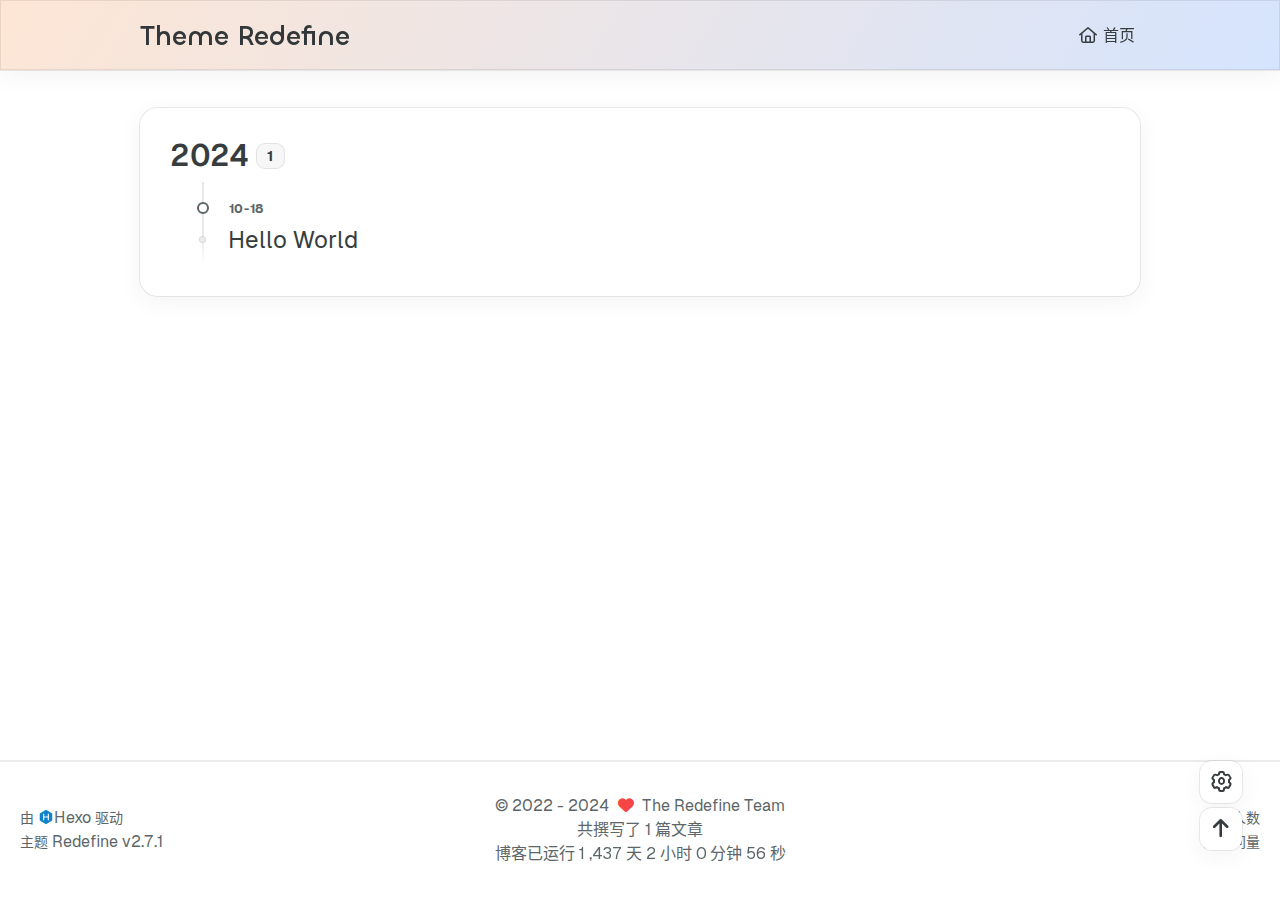
==== commit 6218dc6f: "Site updated: 2024-10-18 21:17:28" ====
--- a/archives/index.html
+++ b/archives/index.html
@@ -5,7 +5,7 @@
     <meta name="viewport" content="width=device-width, initial-scale=1">
     <meta name="keywords" content="Hexo Theme Redefine">
     
-    <meta name="author" content="moonlight">
+    <meta name="author" content="The Redefine Team">
     <!-- preconnect -->
     <link rel="preconnect" href="https://fonts.googleapis.com">
     <link rel="preconnect" href="https://fonts.gstatic.com" crossorigin>
@@ -38,7 +38,7 @@
         
             归档 -
         
-        Moonlight&#39;s Blog
+        Theme Redefine
     </title>
 
     
@@ -67,8 +67,6 @@
     <!--- Font Part-->
     
     
-    
-        <link href="" rel="stylesheet">
     
     
     
@@ -76,7 +74,7 @@
 
     <script id="hexo-configurations">
     window.config = {"hostname":"example.com","root":"/","language":"zh-CN"};
-    window.theme = {"articles":{"style":{"font_size":"16px","line_height":1.5,"image_border_radius":"14px","image_alignment":"center","image_caption":false,"link_icon":true,"title_alignment":"left","headings_top_spacing":{"h1":"3.2rem","h2":"2.4rem","h3":"1.9rem","h4":"1.6rem","h5":"1.4rem","h6":"1.3rem"}},"word_count":{"enable":true,"count":true,"min2read":true},"author_label":{"enable":true,"auto":false,"list":[]},"code_block":{"copy":true,"style":"mac","highlight_theme":{"light":"github","dark":"vs2015"},"font":{"enable":false,"family":null,"url":null}},"toc":{"enable":true,"max_depth":3,"number":false,"expand":true,"init_open":true},"copyright":{"enable":true,"default":"cc_by_nc_sa"},"lazyload":true,"recommendation":{"enable":false,"title":"推荐阅读","limit":3,"mobile_limit":2,"placeholder":"/images/wallhaven-wqery6-light.webp","skip_dirs":[]}},"colors":{"primary":"#A31F34","secondary":null,"default_mode":"light"},"global":{"fonts":{"chinese":{"enable":true,"family":null,"url":null},"english":{"enable":false,"family":null,"url":null},"title":{"enable":false,"family":null,"url":null}},"content_max_width":"1000px","sidebar_width":"210px","hover":{"shadow":true,"scale":true},"scroll_progress":{"bar":true,"percentage":false},"website_counter":{"url":"https://cn.vercount.one/js","enable":true,"site_pv":true,"site_uv":true,"post_pv":true},"single_page":true,"preloader":{"enable":false,"custom_message":null},"open_graph":true,"google_analytics":{"enable":false,"id":null}},"home_banner":{"enable":true,"style":"fixed","image":{"light":"/images/wallhaven-wqery6-light.webp","dark":"/images/wallhaven-wqery6-dark.webp"},"title":"Moonlight's Blog","subtitle":{"text":[],"hitokoto":{"enable":true,"show_author":false,"api":"https://v1.hitokoto.cn?c=d"},"typing_speed":100,"backing_speed":80,"starting_delay":500,"backing_delay":1500,"loop":true,"smart_backspace":true},"text_color":{"light":"#fff","dark":"#d1d1b6"},"text_style":{"title_size":"2.8rem","subtitle_size":"1.5rem","line_height":1.2},"custom_font":{"enable":false,"family":null,"url":null},"social_links":{"enable":false,"style":"default","links":{"github":null,"instagram":null,"zhihu":null,"twitter":null,"email":null},"qrs":{"weixin":null}}},"plugins":{"feed":{"enable":false},"aplayer":{"enable":false,"type":"fixed","audios":[{"name":null,"artist":null,"url":null,"cover":null,"lrc":null}]},"mermaid":{"enable":false,"version":"9.3.0"}},"version":"2.7.1","navbar":{"auto_hide":false,"color":{"left":"#f78736","right":"#367df7","transparency":35},"width":{"home":"1200px","pages":"1000px"},"links":{"Home":{"path":"/","icon":"fa-regular fa-house"},"Archives":{"path":"/archives","icon":"fa-regular fa-archive"},"About":{"icon":"fa-regular fa-user","submenus":{"Me":"/about","Github":"https://github.com/EvanNotFound/hexo-theme-redefine","Blog":"https://ohevan.com","Friends":"/friends"}}},"search":{"enable":false,"preload":true}},"page_templates":{"friends_column":2,"tags_style":"blur"},"home":{"sidebar":{"enable":true,"position":"left","first_item":"menu","announcement":null,"show_on_mobile":true,"links":null},"article_date_format":"auto","excerpt_length":200,"categories":{"enable":true,"limit":3},"tags":{"enable":true,"limit":3}},"footerStart":"2024/10/18 21:00:00"};
+    window.theme = {"articles":{"style":{"font_size":"16px","line_height":1.5,"image_border_radius":"14px","image_alignment":"center","image_caption":false,"link_icon":true,"title_alignment":"left","headings_top_spacing":{"h1":"3.2rem","h2":"2.4rem","h3":"1.9rem","h4":"1.6rem","h5":"1.4rem","h6":"1.3rem"}},"word_count":{"enable":true,"count":true,"min2read":true},"author_label":{"enable":true,"auto":false,"list":[]},"code_block":{"copy":true,"style":"mac","highlight_theme":{"light":"github","dark":"vs2015"},"font":{"enable":false,"family":null,"url":null}},"toc":{"enable":true,"max_depth":3,"number":false,"expand":true,"init_open":true},"copyright":{"enable":true,"default":"cc_by_nc_sa"},"lazyload":true,"recommendation":{"enable":false,"title":"推荐阅读","limit":3,"mobile_limit":2,"placeholder":"/images/wallhaven-wqery6-light.webp","skip_dirs":[]}},"colors":{"primary":"#A31F34","secondary":null,"default_mode":"light"},"global":{"fonts":{"chinese":{"enable":false,"family":null,"url":null},"english":{"enable":false,"family":null,"url":null},"title":{"enable":false,"family":null,"url":null}},"content_max_width":"1000px","sidebar_width":"210px","hover":{"shadow":true,"scale":false},"scroll_progress":{"bar":false,"percentage":true},"website_counter":{"url":"https://cn.vercount.one/js","enable":true,"site_pv":true,"site_uv":true,"post_pv":true},"single_page":true,"preloader":{"enable":false,"custom_message":null},"open_graph":true,"google_analytics":{"enable":false,"id":null}},"home_banner":{"enable":true,"style":"fixed","image":{"light":"/images/wallhaven-wqery6-light.webp","dark":"/images/wallhaven-wqery6-dark.webp"},"title":"Theme Redefine","subtitle":{"text":[],"hitokoto":{"enable":false,"show_author":false,"api":"https://v1.hitokoto.cn"},"typing_speed":100,"backing_speed":80,"starting_delay":500,"backing_delay":1500,"loop":true,"smart_backspace":true},"text_color":{"light":"#fff","dark":"#d1d1b6"},"text_style":{"title_size":"2.8rem","subtitle_size":"1.5rem","line_height":1.2},"custom_font":{"enable":false,"family":null,"url":null},"social_links":{"enable":false,"style":"default","links":{"github":null,"instagram":null,"zhihu":null,"twitter":null,"email":null},"qrs":{"weixin":null}}},"plugins":{"feed":{"enable":false},"aplayer":{"enable":false,"type":"fixed","audios":[{"name":null,"artist":null,"url":null,"cover":null,"lrc":null}]},"mermaid":{"enable":false,"version":"9.3.0"}},"version":"2.7.1","navbar":{"auto_hide":false,"color":{"left":"#f78736","right":"#367df7","transparency":35},"width":{"home":"1200px","pages":"1000px"},"links":{"Home":{"path":"/","icon":"fa-regular fa-house"}},"search":{"enable":false,"preload":true}},"page_templates":{"friends_column":2,"tags_style":"blur"},"home":{"sidebar":{"enable":true,"position":"left","first_item":"menu","announcement":null,"show_on_mobile":true,"links":null},"article_date_format":"auto","excerpt_length":200,"categories":{"enable":true,"limit":3},"tags":{"enable":true,"limit":3}},"footerStart":"2022/8/17 11:45:14"};
     window.lang_ago = {"second":"%s 秒前","minute":"%s 分钟前","hour":"%s 小时前","day":"%s 天前","week":"%s 周前","month":"%s 个月前","year":"%s 年前"};
     window.data = {"masonry":false};
   </script>
@@ -103,8 +101,6 @@
 
 <body>
 <div class="progress-bar-container">
-    
-        <span class="scroll-progress-bar"></span>
     
 
     
@@ -132,7 +128,7 @@
             
             <a class="logo-title" href="/">
                 
-                Moonlight&#39;s Blog
+                Theme Redefine
                 
             </a>
         </div>
@@ -156,68 +152,6 @@
                                 </a>
 
                                 <!-- Submenu -->
-                                
-                            </li>
-                    
-                        
-                            
-
-                            <li class="navbar-item">
-                                <!-- Menu -->
-                                <a class="active"
-                                   href="/archives"
-                                        >
-                                    <i class="fa-regular fa-archive fa-fw"></i>
-                                    归档
-                                    
-                                </a>
-
-                                <!-- Submenu -->
-                                
-                            </li>
-                    
-                        
-                            
-
-                            <li class="navbar-item">
-                                <!-- Menu -->
-                                <a class="has-dropdown"
-                                   href="#"
-                                        onClick=&#34;return false;&#34;>
-                                    <i class="fa-regular fa-user fa-fw"></i>
-                                    关于
-                                    <i class="fa-solid fa-chevron-down fa-fw"></i>
-                                </a>
-
-                                <!-- Submenu -->
-                                
-                                    <ul class="sub-menu">
-                                        
-                                            <li>
-                                                <a href="/about">
-                                                    ME
-                                                </a>
-                                            </li>
-                                        
-                                            <li>
-                                                <a target="_blank" rel="noopener" href="https://github.com/EvanNotFound/hexo-theme-redefine">
-                                                    GITHUB
-                                                </a>
-                                            </li>
-                                        
-                                            <li>
-                                                <a target="_blank" rel="noopener" href="https://ohevan.com">
-                                                    BLOG
-                                                </a>
-                                            </li>
-                                        
-                                            <li>
-                                                <a href="/friends">
-                                                    友情链接
-                                                </a>
-                                            </li>
-                                        
-                                    </ul>
                                 
                             </li>
                     
@@ -258,70 +192,6 @@
                         
                     </li>
             
-                
-                    
-
-                    <li class="drawer-navbar-item text-base my-1.5 flex flex-col w-full">
-                        
-                        <a class="py-1.5 px-2 flex flex-row items-center justify-between gap-1 hover:!text-primary active:!text-primary text-2xl font-semibold group border-b border-border-color hover:border-primary w-full active"
-                           href="/archives"
-                        >
-                            <span>
-                                归档
-                            </span>
-                            
-                                <i class="fa-regular fa-archive fa-sm fa-fw"></i>
-                            
-                        </a>
-                        
-
-                        
-                    </li>
-            
-                
-                    
-
-                    <li class="drawer-navbar-item-sub text-base my-1.5 flex flex-col w-full">
-                        
-                        <div class="py-1.5 px-2 flex flex-row items-center justify-between gap-1 hover:!text-primary active:!text-primary cursor-pointer text-2xl font-semibold group border-b border-border-color hover:border-primary w-full "
-                             navbar-data-toggle="submenu-About"
-                        >
-                            <span>
-                                关于
-                            </span>
-                            
-                                <i class="fa-solid fa-chevron-right fa-sm fa-fw transition-all"></i>
-                            
-                        </div>
-                        
-
-                        
-                            <div class="flex-col items-start px-2 py-2 hidden" data-target="submenu-About">
-                                
-                                    <div class="drawer-navbar-item text-base flex flex-col justify-center items-start hover:underline active:underline hover:underline-offset-1 rounded-3xl">
-                                        <a class=" text-third-text-color text-xl"
-                                           href="/about">ME</a>
-                                    </div>
-                                
-                                    <div class="drawer-navbar-item text-base flex flex-col justify-center items-start hover:underline active:underline hover:underline-offset-1 rounded-3xl">
-                                        <a class=" text-third-text-color text-xl"
-                                           target="_blank" rel="noopener" href="https://github.com/EvanNotFound/hexo-theme-redefine">GITHUB</a>
-                                    </div>
-                                
-                                    <div class="drawer-navbar-item text-base flex flex-col justify-center items-start hover:underline active:underline hover:underline-offset-1 rounded-3xl">
-                                        <a class=" text-third-text-color text-xl"
-                                           target="_blank" rel="noopener" href="https://ohevan.com">BLOG</a>
-                                    </div>
-                                
-                                    <div class="drawer-navbar-item text-base flex flex-col justify-center items-start hover:underline active:underline hover:underline-offset-1 rounded-3xl">
-                                        <a class=" text-third-text-color text-xl"
-                                           href="/friends">友情链接</a>
-                                    </div>
-                                
-                            </div>
-                        
-                    </li>
-            
 
             
             
@@ -402,10 +272,10 @@
         <div class="text-center">
             &copy;
             
-              <span>2024</span>
+              <span>2022</span>
               -
             
-            2024&nbsp;&nbsp;<i class="fa-solid fa-heart fa-beat" style="--fa-animation-duration: 0.5s; color: #f54545"></i>&nbsp;&nbsp;<a href="/">moonlight</a>
+            2024&nbsp;&nbsp;<i class="fa-solid fa-heart fa-beat" style="--fa-animation-duration: 0.5s; color: #f54545"></i>&nbsp;&nbsp;<a href="/">The Redefine Team</a>
             
                 
                 <p class="post-count space-x-0.5">
@@ -488,10 +358,6 @@
         
 
         
-            <li class="right-bottom-tools tool-scroll-to-top flex justify-center items-center">
-                <i class="fa-regular fa-arrow-up"></i>
-            </li>
-        
 
         <li class="right-bottom-tools tool-scroll-to-bottom flex justify-center items-center">
             <i class="fa-regular fa-arrow-down"></i>
@@ -502,6 +368,11 @@
         <li class="right-bottom-tools toggle-tools-list flex justify-center items-center">
             <i class="fa-regular fa-cog fa-spin"></i>
         </li>
+        
+            <li class="right-bottom-tools tool-scroll-to-top flex justify-center items-center">
+                <i class="arrow-up fas fa-arrow-up"></i>
+                <span class="percent"></span>
+            </li>
         
         
     </ul>
